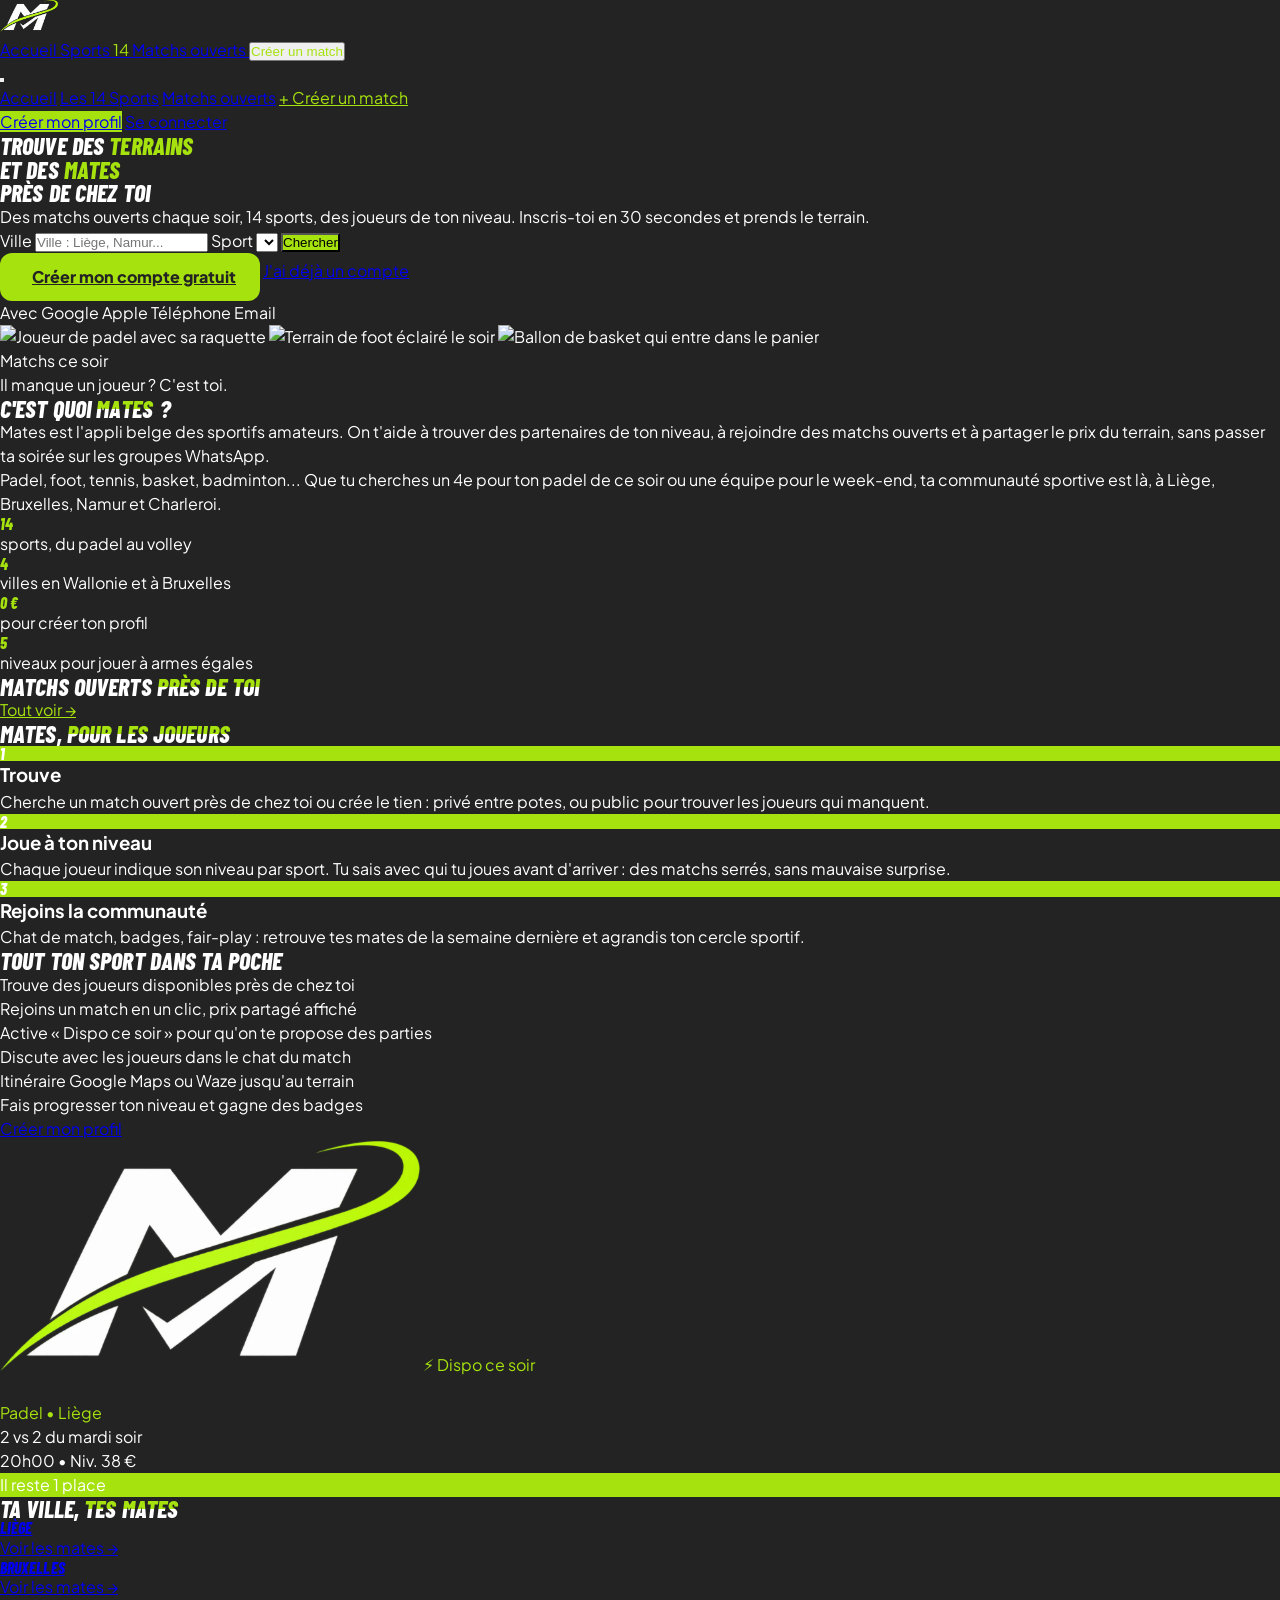
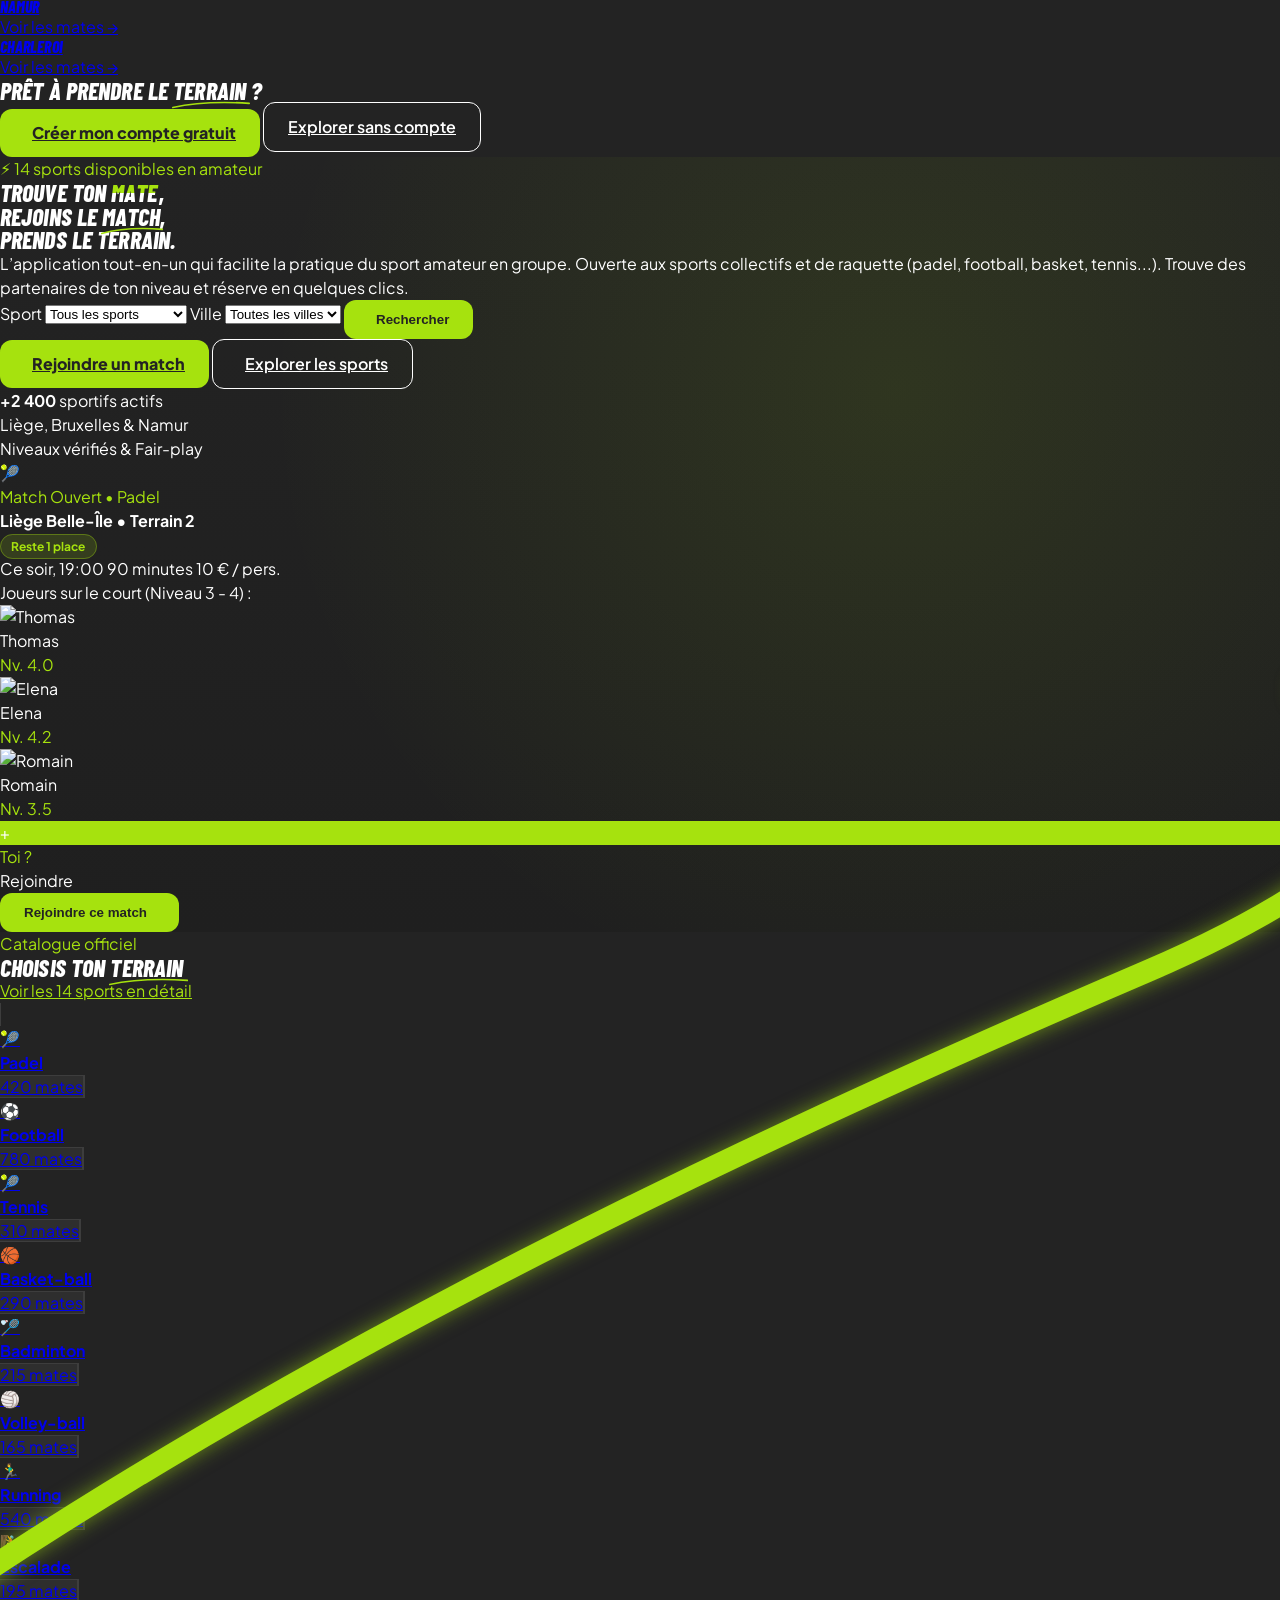
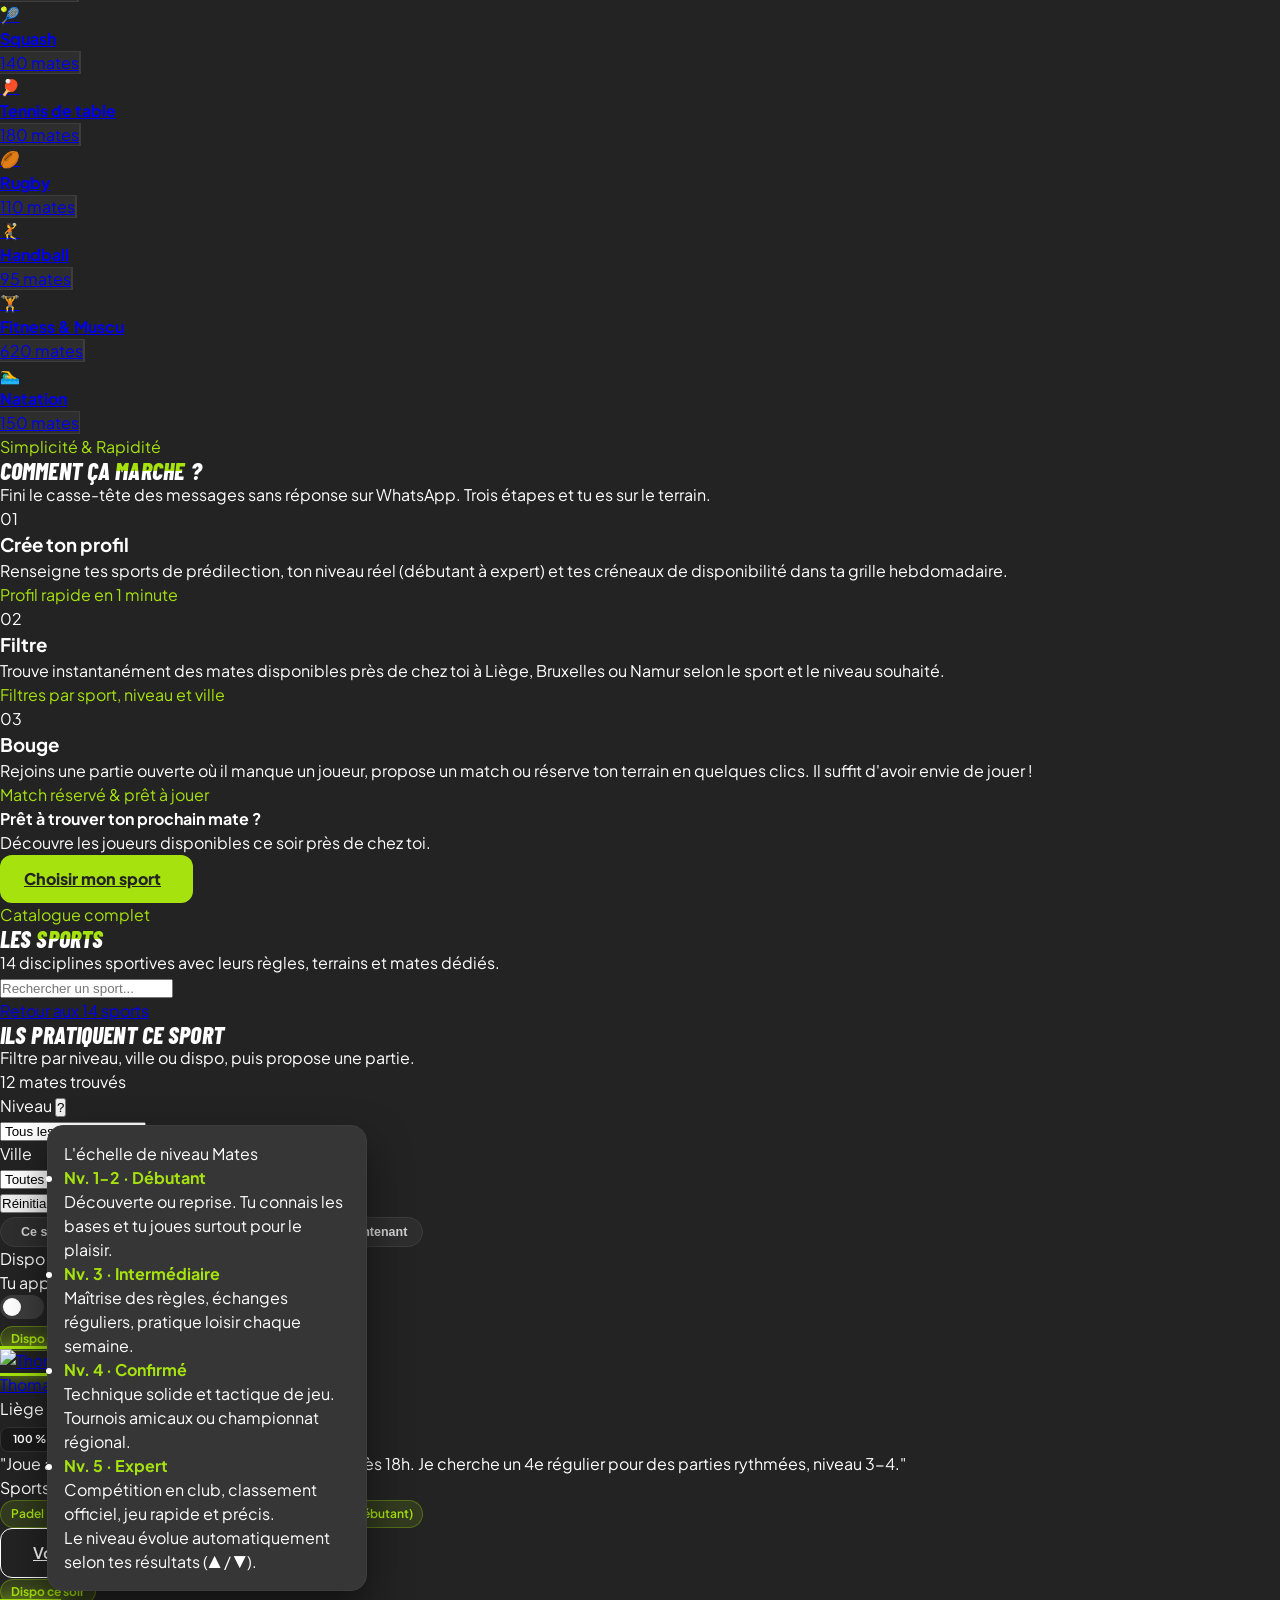
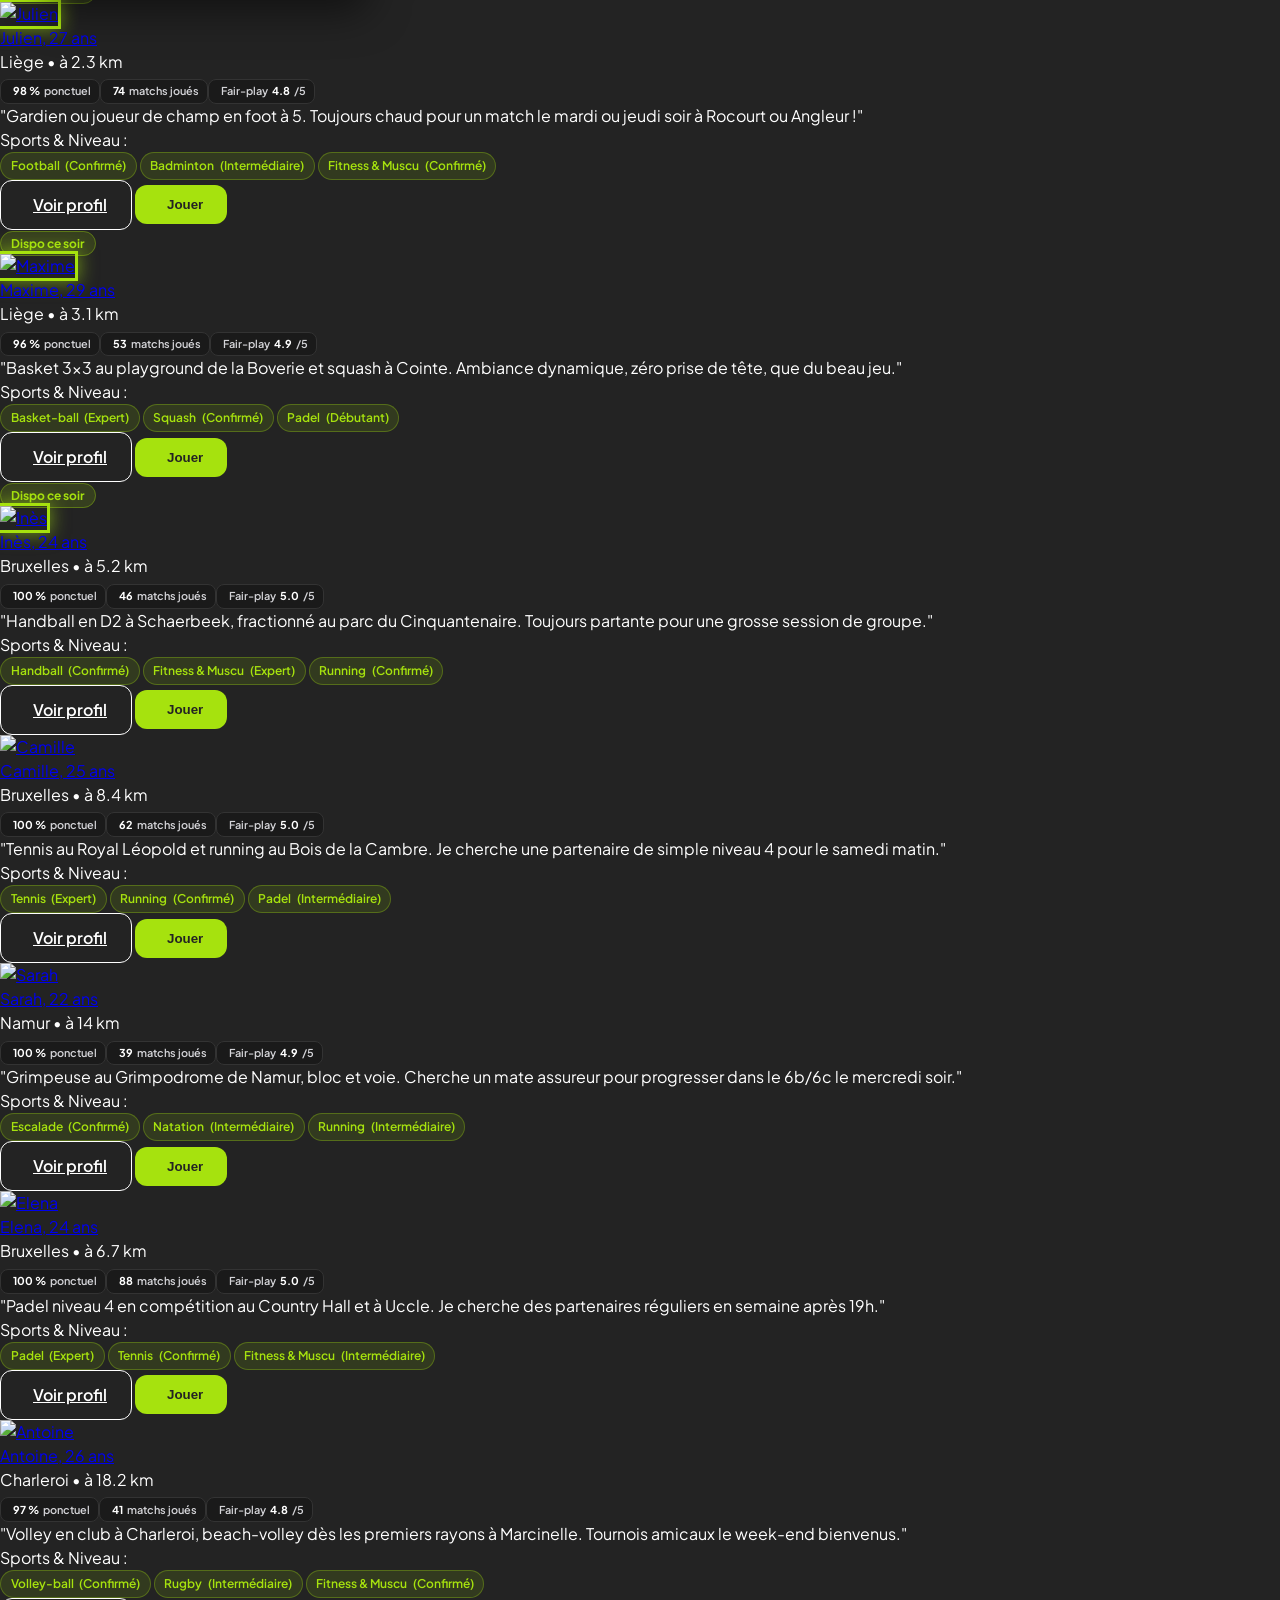
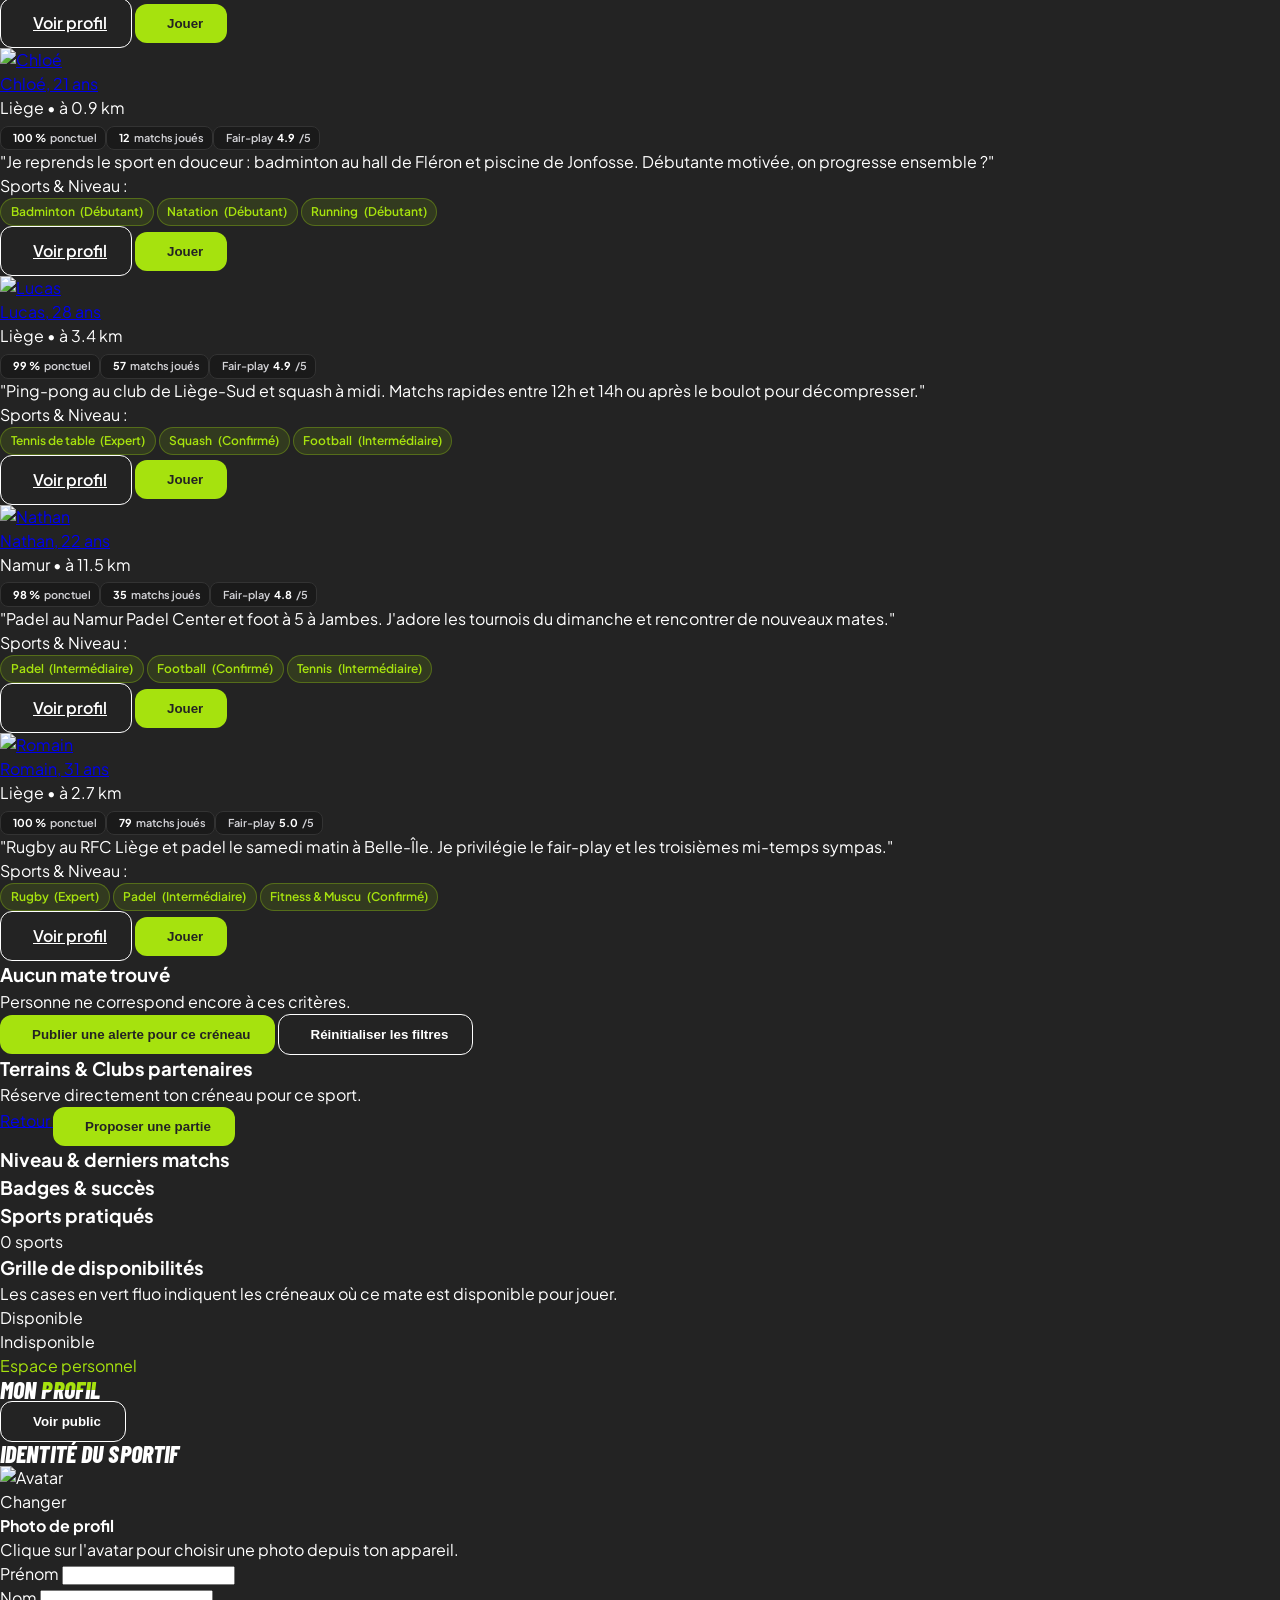
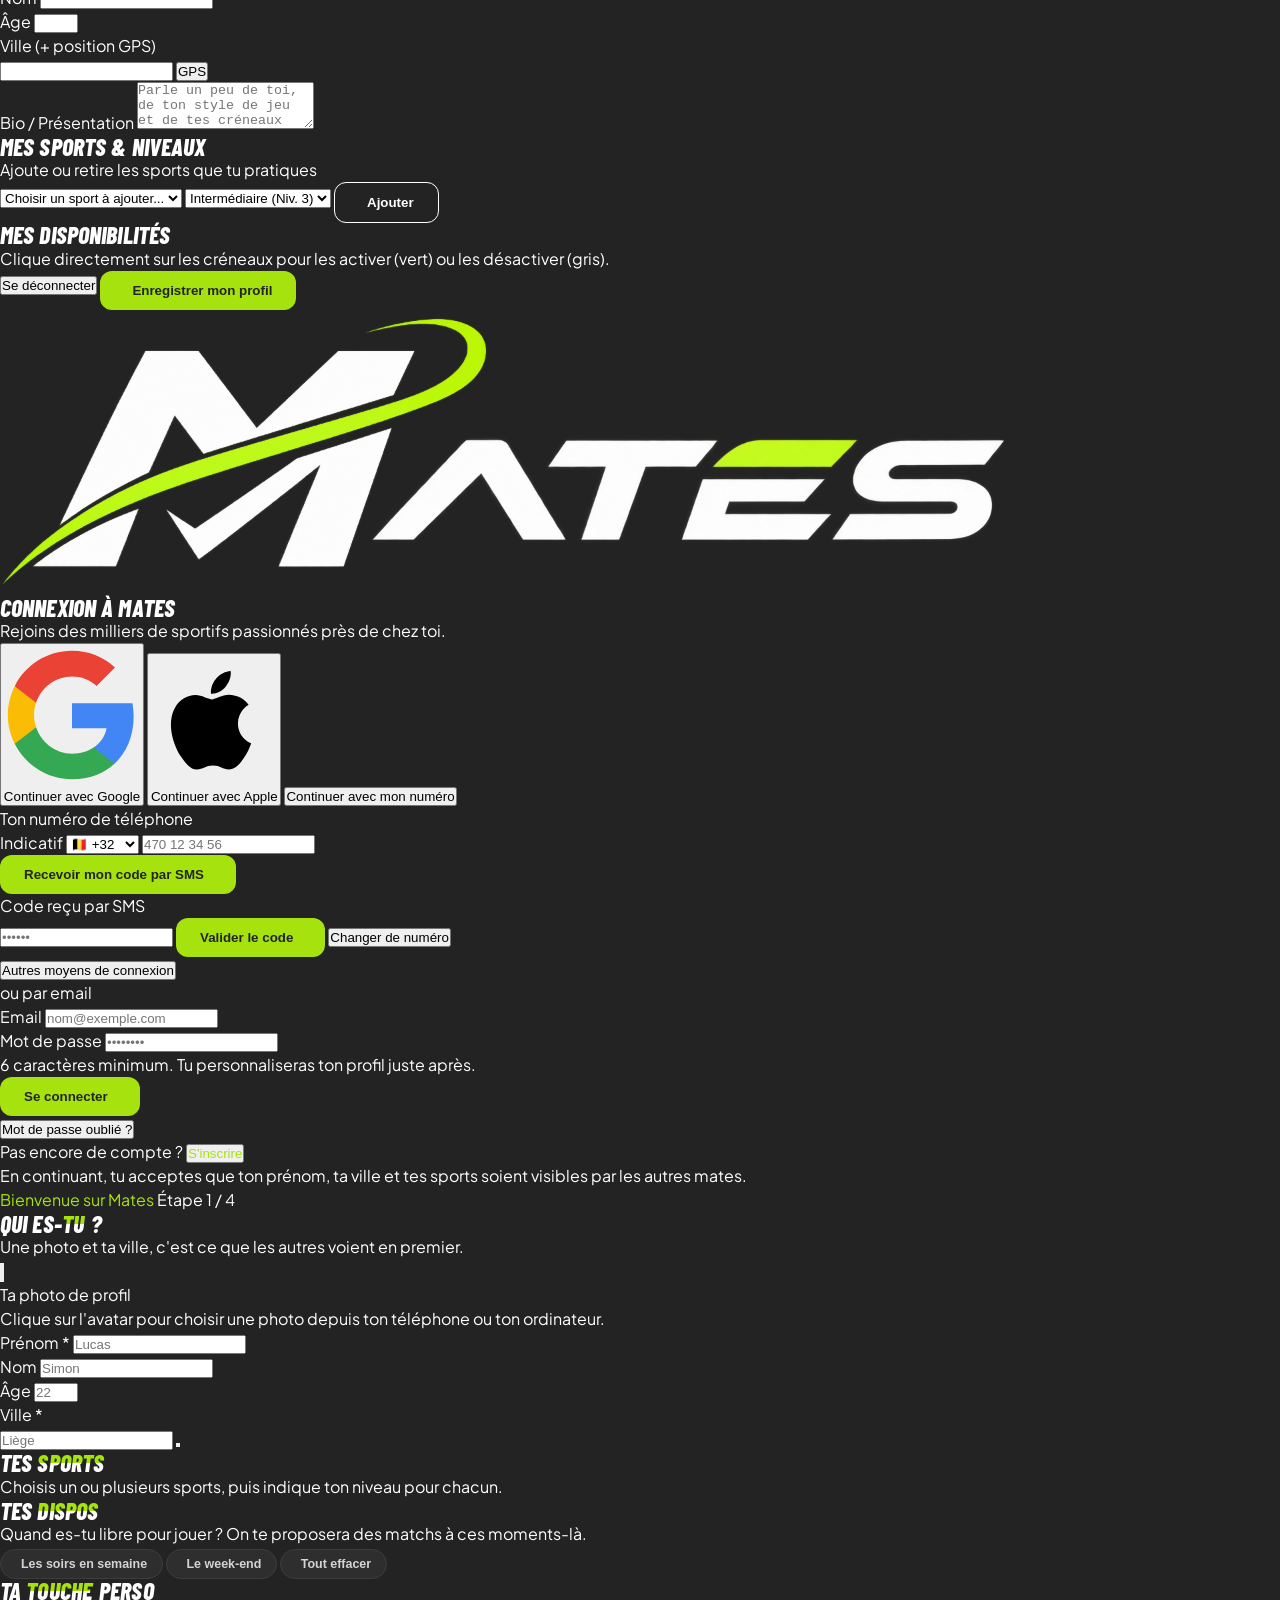
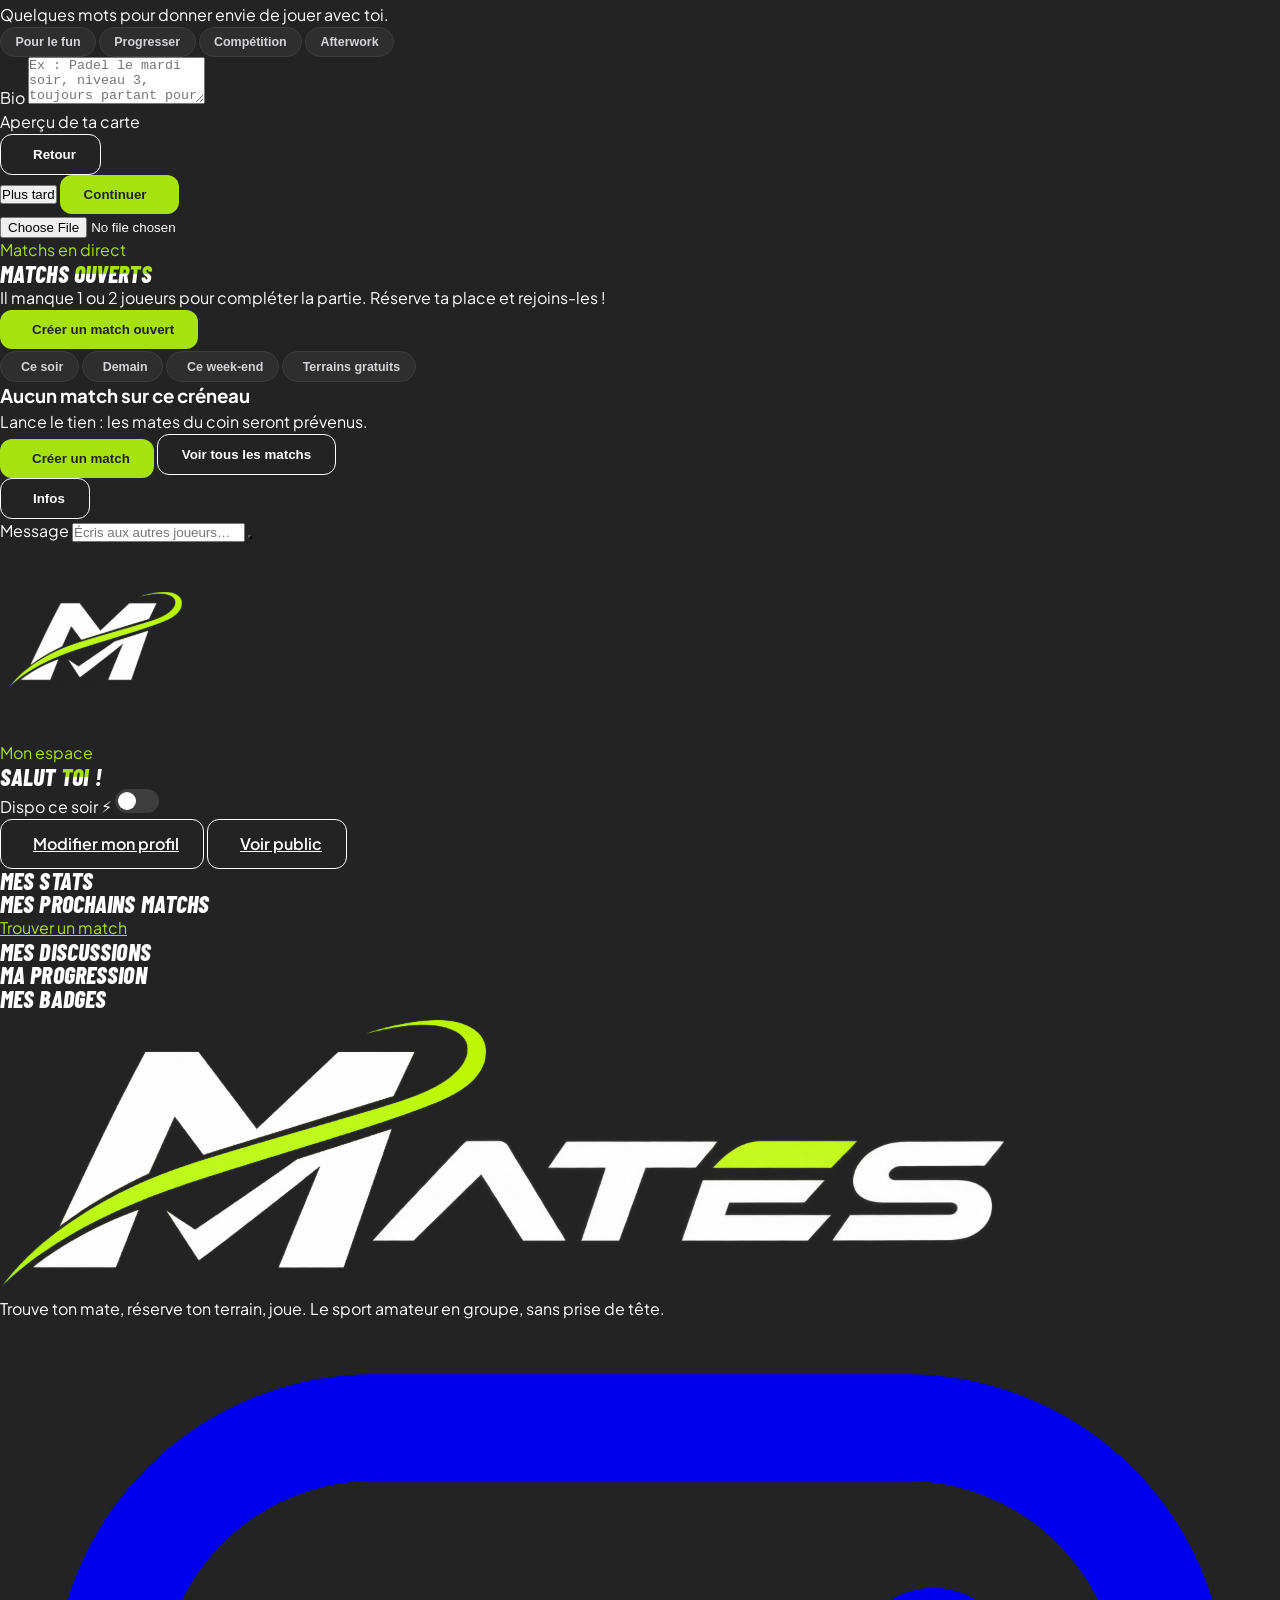
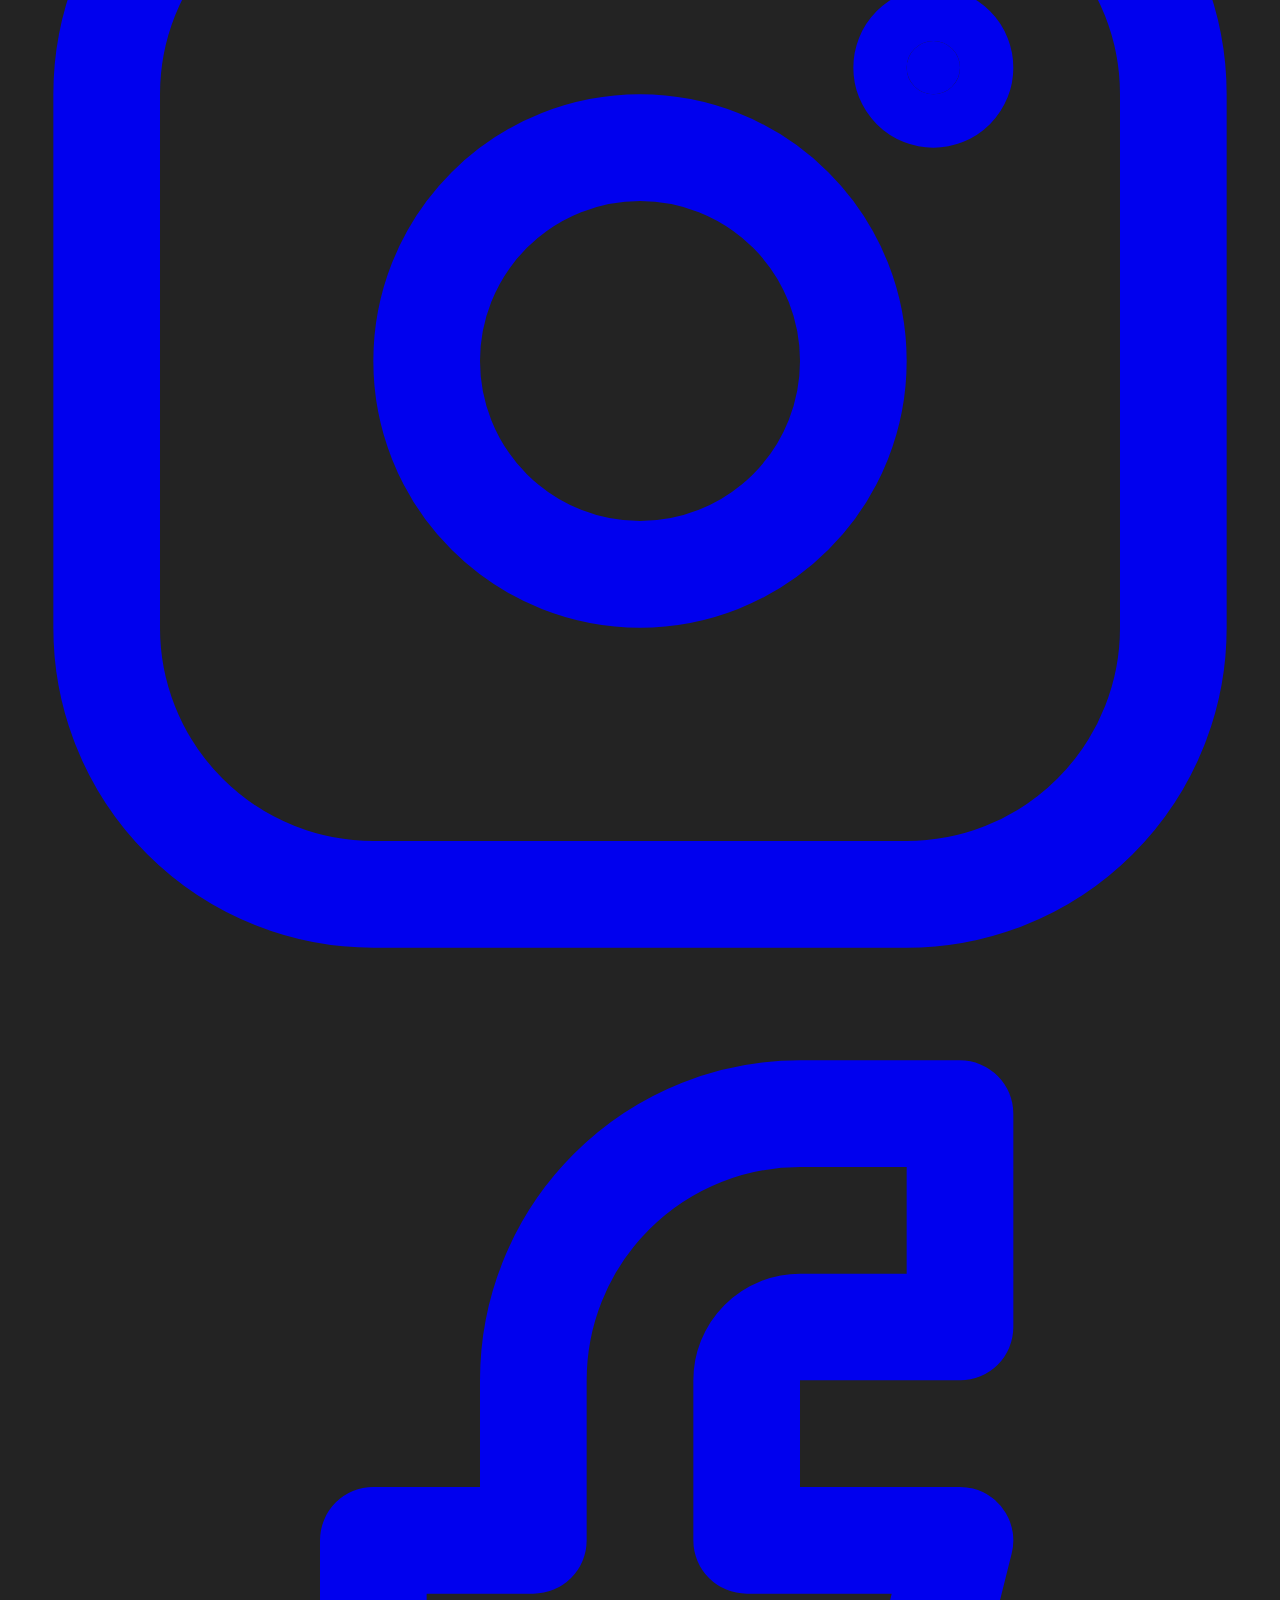
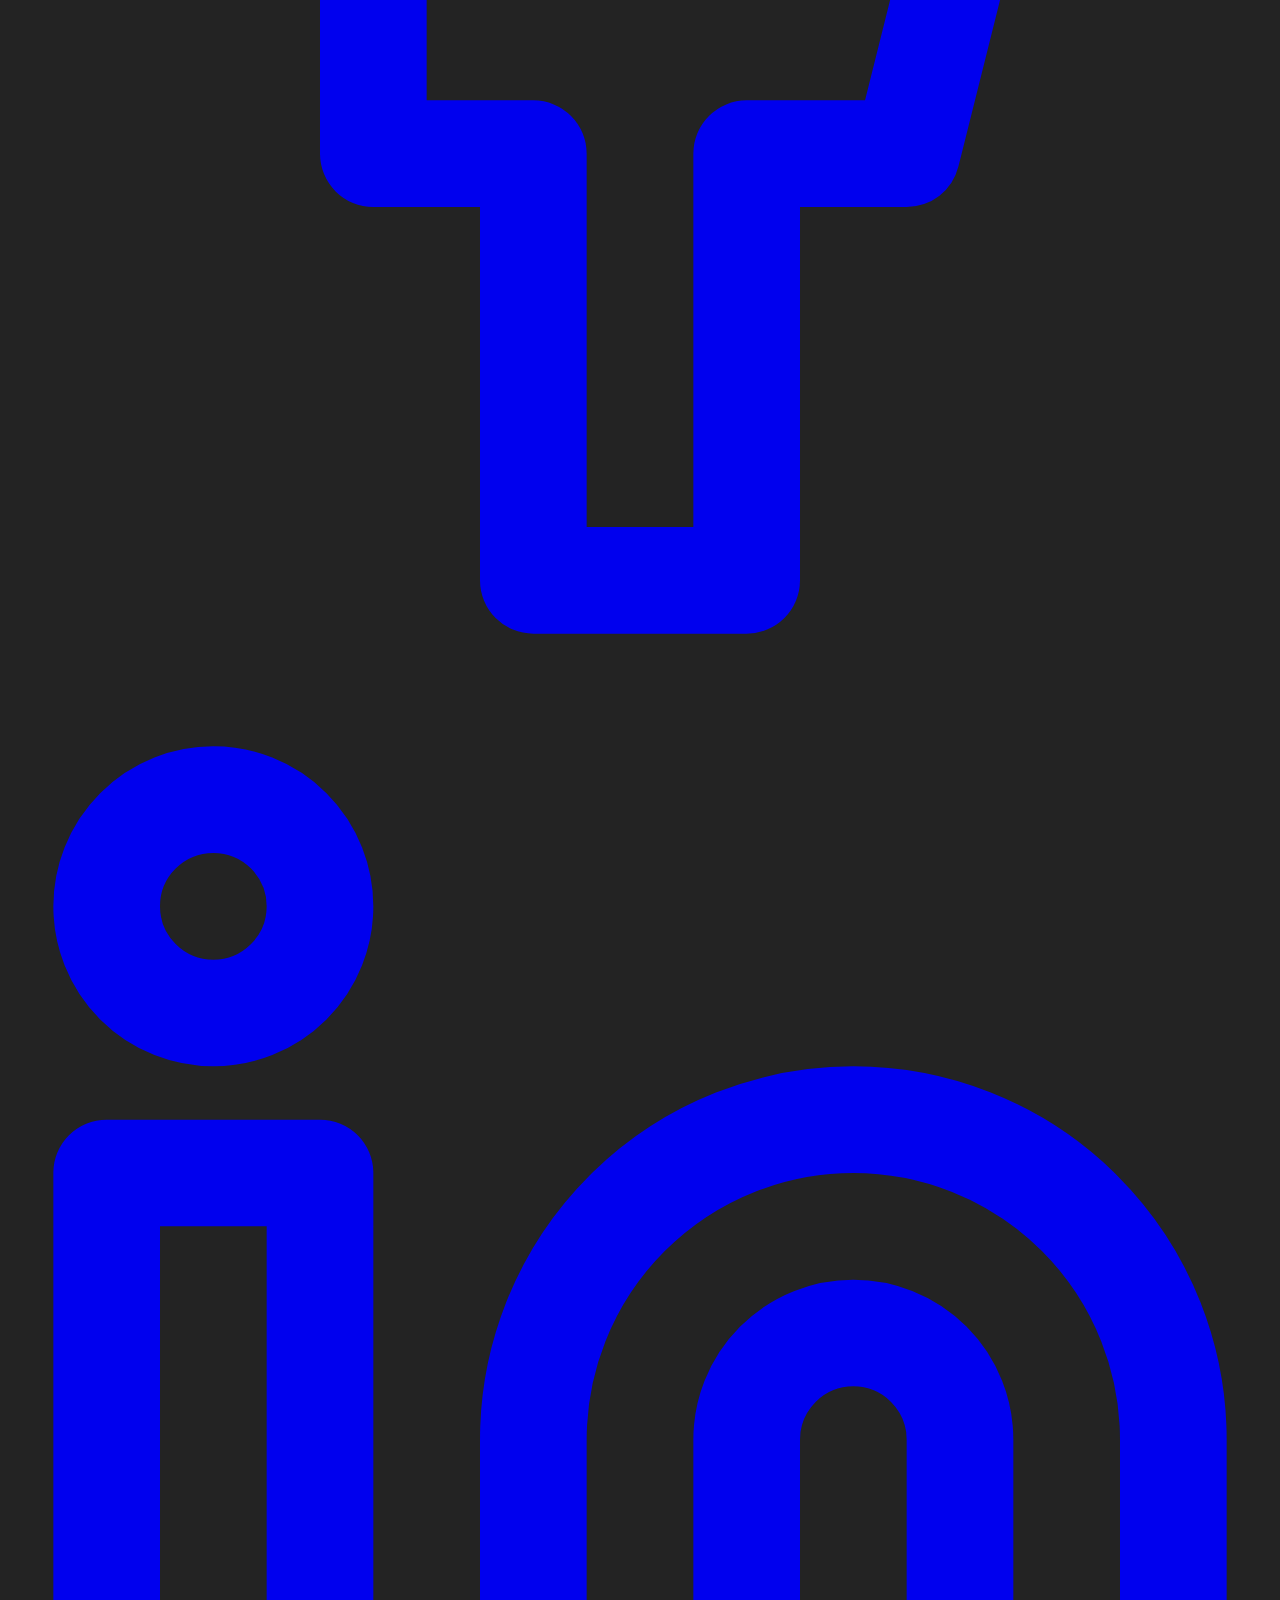
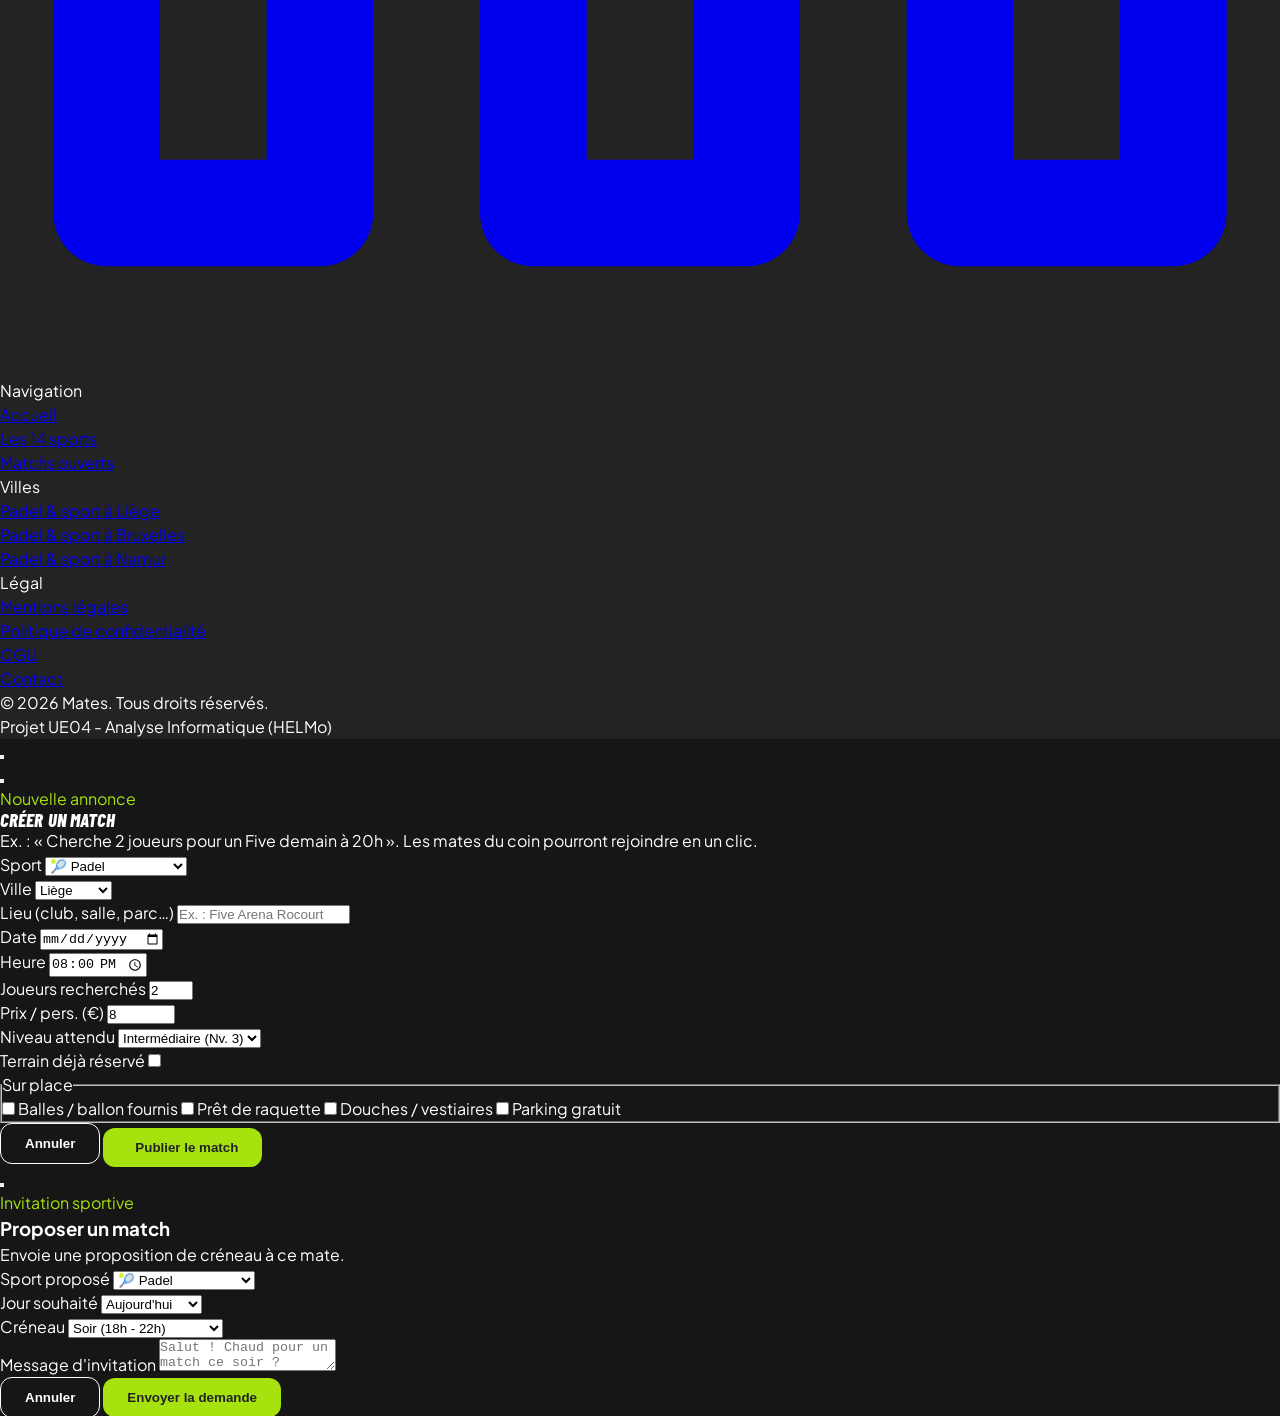
==== index.html @ 6ed94b17 "Chat de match en plein écran - Page de discussion dédiée par match (#chat/<id>), réservée aux joueur" ====
<!DOCTYPE html>
<html lang="fr" class="dark">
<head>
  <meta charset="UTF-8">
  <meta name="viewport" content="width=device-width, initial-scale=1.0">
  <title>Mates. — Trouve tes partenaires de sport et réserve ton terrain</title>
  <meta name="description" content="L'application tout-en-un qui facilite la pratique du sport amateur en groupe. Trouvez des mates et réservez des terrains en quelques clics.">
  
  <!-- Favicon : le « M » du logo sur fond transparent -->
  <link rel="icon" type="image/png" sizes="64x64" href="assets/favicon-64.png?v=2">
  <link rel="icon" type="image/png" sizes="192x192" href="assets/favicon-192.png?v=2">
  <link rel="apple-touch-icon" href="assets/favicon-192.png?v=2">
  <meta name="theme-color" content="#232323">

  <!-- Fonts Google : Plus Jakarta Sans (texte) & Barlow Condensed italique (titres sportifs) -->
  <link rel="preconnect" href="https://fonts.googleapis.com">
  <link rel="preconnect" href="https://fonts.gstatic.com" crossorigin>
  <link href="https://fonts.googleapis.com/css2?family=Plus+Jakarta+Sans:ital,wght@0,300;0,400;0,500;0,600;0,700;0,800;1,700&family=Barlow+Condensed:ital,wght@1,600;1,700;1,800&display=swap" rel="stylesheet">
  
  <!-- Tailwind CSS CDN -->
  <script src="https://cdn.tailwindcss.com"></script>
  <script>
    tailwind.config = {
      darkMode: 'class',
      theme: {
        extend: {
          colors: {
            // Charte du logo : anthracite mat + vert lime du swoosh
            mates: {
              green: '#A6E20E',
              greenHover: '#B4F012',
              greenLight: 'rgba(166, 226, 14, 0.15)',
              dark: '#232323',
              card: '#2E2E2E',
              cardElevated: '#363636',
              border: '#3D3D3D',
              off: '#1A1A1A',
            },
            // Gris neutres (remplace le gris bleuté par défaut de Tailwind)
            slate: {
              50: '#FAFAFA', 100: '#F4F4F5', 200: '#E4E4E7', 300: '#D4D4D8',
              400: '#A1A1AA', 500: '#7A7A82', 600: '#52525B', 700: '#3F3F46',
              800: '#333333', 900: '#272727', 950: '#1C1C1C',
            }
          },
          fontFamily: {
            sans: ['"Plus Jakarta Sans"', 'system-ui', 'sans-serif'],
            display: ['"Barlow Condensed"', '"Plus Jakarta Sans"', 'sans-serif'],
          }
        }
      }
    }
  </script>

  <!-- Lucide Icons -->
  <script src="https://unpkg.com/lucide@latest"></script>

  <!-- Styles personnalisés -->
  <link rel="stylesheet" href="css/style.css?v=6">
</head>
<body class="bg-mates-dark text-slate-100 min-h-screen flex flex-col font-sans selection:bg-mates-green selection:text-black">

  <!-- ======================================================================
       EN-TÊTE / NAVIGATION GLOBALE
       ====================================================================== -->
  <header class="sticky top-0 z-50 bg-mates-dark/90 backdrop-blur-md border-b border-mates-border transition-all">
    <div class="max-w-7xl mx-auto px-4 sm:px-6 lg:px-8 h-20 flex items-center justify-between">
      
      <!-- Logo cliquable -->
      <a href="#home" class="flex items-center gap-3 group" title="Mates. Accueil">
        <div class="h-10 px-2 py-1 bg-slate-900/60 rounded-xl border border-mates-border flex items-center group-hover:border-mates-green transition-all">
          <img src="assets/logo-m.png?v=1" alt="Mates" width="58" height="32" class="h-8 w-auto object-contain">
        </div>
      </a>

      <!-- Menu de navigation principal (Accueil, Mates, Sports) -->
      <nav class="hidden md:flex items-center gap-1 bg-mates-card/80 p-1.5 rounded-full border border-mates-border shadow-inner">
        <a href="#home" id="nav-home" class="nav-link px-5 py-2 rounded-full text-sm font-semibold transition-all hover:text-white text-slate-300">
          Accueil
        </a>
        <a href="#sports" id="nav-sports" class="nav-link px-5 py-2 rounded-full text-sm font-semibold transition-all hover:text-white text-slate-300">
          Sports <span class="ml-1 text-xs px-2 py-0.5 rounded-full bg-mates-green/20 text-mates-green font-bold">14</span>
        </a>
        <a href="#matches" id="nav-matches" class="nav-link px-5 py-2 rounded-full text-sm font-semibold transition-all hover:text-white text-slate-300">
          Matchs ouverts
        </a>
        <button type="button" onclick="MatesApp.openCreateMatchModal()" class="ml-1 px-4 py-2 rounded-full text-sm font-bold text-mates-green border border-mates-green/40 hover:bg-mates-green hover:text-mates-dark transition-all flex items-center gap-1.5">
          <i data-lucide="plus" class="w-4 h-4"></i>
          <span class="hidden lg:inline">Créer un match</span>
        </button>
      </nav>

      <!-- Zone utilisateur & CTA Connexion -->
      <div class="flex items-center gap-3" id="header-user-section">
        <!-- Rempli dynamiquement en JS (Bouton Connexion OU Profil Avatar) -->
      </div>

      <!-- Menu Mobile Toggle -->
      <button id="mobile-menu-btn" class="md:hidden p-2 text-slate-300 hover:text-white rounded-lg border border-mates-border">
        <i data-lucide="menu" class="w-6 h-6"></i>
      </button>
    </div>

    <!-- Mobile Navigation Drawer -->
    <div id="mobile-drawer" class="md:hidden hidden bg-mates-card border-b border-mates-border px-4 py-4 space-y-2">
      <a href="#home" class="mobile-nav-link block px-4 py-2 rounded-lg font-medium hover:bg-mates-cardElevated">Accueil</a>
      <a href="#sports" class="mobile-nav-link block px-4 py-2 rounded-lg font-medium hover:bg-mates-cardElevated">Les 14 Sports</a>
      <a href="#matches" class="mobile-nav-link block px-4 py-2 rounded-lg font-medium hover:bg-mates-cardElevated">Matchs ouverts</a>
      <a href="#" onclick="MatesApp.openCreateMatchModal(); return false;" class="mobile-nav-link block px-4 py-2 rounded-lg font-bold text-mates-green hover:bg-mates-cardElevated">+ Créer un match</a>
      <div id="mobile-auth-links" class="space-y-2 pt-3">
        <a href="#auth/register" class="mobile-nav-link block px-4 py-2 rounded-lg font-semibold bg-mates-green text-black text-center">Créer mon profil</a>
        <a href="#auth/login" class="mobile-nav-link block px-4 py-2 rounded-lg font-semibold border border-mates-border text-center">Se connecter</a>
      </div>
    </div>
  </header>

  <!-- ======================================================================
       CONTENEUR PRINCIPAL DE PAGES / ROUTEUR SPA
       ====================================================================== -->
  <main class="flex-grow">

    <!-- ------------------------------------------------------------------
         0. PAGE DE BIENVENUE (visiteurs pas encore inscrits)
         ------------------------------------------------------------------ -->
    <section id="view-welcome" class="page-view hidden fade-in">

      <!-- HÉRO : grand titre + photos + recherche -->
      <div class="relative overflow-hidden bg-gradient-to-br from-mates-card via-mates-dark to-mates-dark border-b border-mates-border">
        <div class="absolute -left-40 -top-40 w-[34rem] h-[34rem] rounded-full bg-mates-green/10 blur-3xl pointer-events-none"></div>
        <div class="max-w-7xl mx-auto px-4 sm:px-6 lg:px-8 py-12 lg:py-20 grid lg:grid-cols-2 gap-12 items-center relative">
          <div class="space-y-7 text-center lg:text-left">
            <h1 class="text-5xl sm:text-6xl lg:text-7xl text-white leading-[0.95]">
              Trouve des <span class="text-mates-green">terrains</span><br>
              et des <span class="text-mates-green">mates</span><br>
              près de chez toi
            </h1>
            <p class="text-lg text-slate-300 max-w-xl mx-auto lg:mx-0">
              Des matchs ouverts chaque soir, 14 sports, des joueurs de ton niveau.
              Inscris-toi en 30 secondes et prends le terrain.
            </p>

            <!-- Recherche ville + sport -->
            <form onsubmit="MatesApp.welcomeSearch(event)" class="bg-white rounded-full p-1.5 pl-5 flex items-center gap-2 max-w-xl mx-auto lg:mx-0 shadow-2xl">
              <i data-lucide="search" class="w-5 h-5 text-slate-500 flex-shrink-0"></i>
              <label for="welcome-city" class="sr-only">Ville</label>
              <input id="welcome-city" list="welcome-city-list" type="text" placeholder="Ville : Liège, Namur..." class="flex-1 min-w-0 bg-transparent text-slate-900 placeholder-slate-500 text-sm font-medium focus:outline-none py-2.5">
              <datalist id="welcome-city-list"></datalist>
              <label for="welcome-sport" class="sr-only">Sport</label>
              <select id="welcome-sport" class="hidden sm:block bg-slate-100 text-slate-900 text-sm font-semibold rounded-full px-3 py-2.5 focus:outline-none max-w-[9.5rem]"></select>
              <button type="submit" class="bg-mates-green text-mates-dark font-extrabold text-sm rounded-full px-5 py-3 hover:brightness-110 transition-all">Chercher</button>
            </form>

            <div class="flex flex-wrap items-center justify-center lg:justify-start gap-3">
              <a href="#auth/register" class="btn-neon text-base shadow-lg">
                <i data-lucide="user-plus" class="w-5 h-5"></i>
                <span>Créer mon compte gratuit</span>
              </a>
              <a href="#auth/login" class="text-sm font-semibold text-slate-300 hover:text-white px-3 py-2">J'ai déjà un compte</a>
            </div>
            <div class="flex items-center justify-center lg:justify-start gap-2 text-xs text-slate-400">
              <span class="font-semibold">Avec</span>
              <span class="px-2 py-1 rounded-full bg-white/10 text-white font-bold">Google</span>
              <span class="px-2 py-1 rounded-full bg-white/10 text-white font-bold">Apple</span>
              <span class="px-2 py-1 rounded-full bg-white/10 text-white font-bold">Téléphone</span>
              <span class="px-2 py-1 rounded-full bg-white/10 text-white font-bold">Email</span>
            </div>
          </div>

          <!-- Mosaïque de photos -->
          <div class="relative h-[22rem] sm:h-[28rem] hidden sm:block">
            <img src="https://images.unsplash.com/photo-1612534847738-b3af9bc31f0c?auto=format&fit=crop&w=900&q=75" alt="Joueur de padel avec sa raquette" class="absolute right-0 top-0 w-[72%] h-[78%] object-cover rounded-[2.5rem] rounded-tr-[6rem] shadow-2xl ring-1 ring-white/10">
            <img src="https://images.unsplash.com/photo-1431324155629-1a6deb1dec8d?auto=format&fit=crop&w=600&q=75" alt="Terrain de foot éclairé le soir" class="absolute left-0 bottom-0 w-[46%] h-[48%] object-cover rounded-[2rem] shadow-2xl ring-4 ring-mates-dark">
            <img src="https://images.unsplash.com/photo-1546519638-68e109498ffc?auto=format&fit=crop&w=500&q=75" alt="Ballon de basket qui entre dans le panier" class="absolute right-6 bottom-2 w-[34%] h-[30%] object-cover rounded-[1.5rem] shadow-2xl ring-4 ring-mates-dark">
            <div class="absolute left-4 top-10 bg-mates-card/95 border border-mates-border rounded-2xl px-4 py-3 shadow-xl flex items-center gap-3">
              <span class="w-2.5 h-2.5 rounded-full bg-mates-green animate-pulse"></span>
              <div class="leading-tight">
                <div class="text-sm font-bold text-white" id="welcome-live-count">Matchs ce soir</div>
                <div class="text-[11px] text-slate-400">Il manque un joueur ? C'est toi.</div>
              </div>
            </div>
          </div>
        </div>
      </div>

      <div class="max-w-7xl mx-auto px-4 sm:px-6 lg:px-8">

        <!-- C'EST QUOI MATES ? -->
        <div class="py-16 grid lg:grid-cols-5 gap-10 items-center">
          <div class="lg:col-span-3 space-y-4">
            <h2 class="text-4xl sm:text-5xl text-white">C'est quoi <span class="hl-e">Mates</span> ?</h2>
            <p class="text-slate-300 leading-relaxed">
              Mates est l'appli belge des sportifs amateurs. On t'aide à trouver des partenaires de ton niveau,
              à rejoindre des matchs ouverts et à partager le prix du terrain, sans passer ta soirée sur les groupes WhatsApp.
            </p>
            <p class="text-slate-400 leading-relaxed text-sm">
              Padel, foot, tennis, basket, badminton... Que tu cherches un 4e pour ton padel de ce soir ou une équipe pour le week-end,
              ta communauté sportive est là, à Liège, Bruxelles, Namur et Charleroi.
            </p>
          </div>
          <div class="lg:col-span-2 grid grid-cols-2 gap-3">
            <div class="bg-mates-card border border-mates-border rounded-3xl p-5"><div class="text-4xl font-display text-mates-green">14</div><div class="text-xs text-slate-400 font-semibold mt-1">sports, du padel au volley</div></div>
            <div class="bg-mates-card border border-mates-border rounded-3xl p-5"><div class="text-4xl font-display text-mates-green">4</div><div class="text-xs text-slate-400 font-semibold mt-1">villes en Wallonie et à Bruxelles</div></div>
            <div class="bg-mates-card border border-mates-border rounded-3xl p-5"><div class="text-4xl font-display text-mates-green">0 €</div><div class="text-xs text-slate-400 font-semibold mt-1">pour créer ton profil</div></div>
            <div class="bg-mates-card border border-mates-border rounded-3xl p-5"><div class="text-4xl font-display text-mates-green">5</div><div class="text-xs text-slate-400 font-semibold mt-1">niveaux pour jouer à armes égales</div></div>
          </div>
        </div>

        <!-- MATCHS OUVERTS (carrousel) -->
        <div class="pb-16 space-y-6">
          <div class="flex items-end justify-between gap-4">
            <h2 class="text-3xl sm:text-4xl text-white">Matchs ouverts <span class="hl-e">près de toi</span></h2>
            <a href="#matches" class="text-sm font-bold text-mates-green hover:underline whitespace-nowrap">Tout voir →</a>
          </div>
          <div id="welcome-matches" class="flex gap-4 overflow-x-auto snap-x snap-mandatory pb-3 -mx-4 px-4 sm:mx-0 sm:px-0"></div>
        </div>

        <!-- MATES POUR LES JOUEURS : 3 étapes -->
        <div class="pb-16 space-y-8">
          <h2 class="text-3xl sm:text-4xl text-white text-center">Mates, <span class="hl-e">pour les joueurs</span></h2>
          <div class="grid md:grid-cols-3 gap-5">
            <div class="bg-mates-card border border-mates-border rounded-3xl p-7 space-y-3">
              <div class="w-12 h-12 rounded-2xl bg-mates-green text-mates-dark font-display text-2xl flex items-center justify-center">1</div>
              <h3 class="text-xl font-bold text-white">Trouve</h3>
              <p class="text-sm text-slate-400 leading-relaxed">Cherche un match ouvert près de chez toi ou crée le tien : privé entre potes, ou public pour trouver les joueurs qui manquent.</p>
            </div>
            <div class="bg-mates-card border border-mates-border rounded-3xl p-7 space-y-3">
              <div class="w-12 h-12 rounded-2xl bg-mates-green text-mates-dark font-display text-2xl flex items-center justify-center">2</div>
              <h3 class="text-xl font-bold text-white">Joue à ton niveau</h3>
              <p class="text-sm text-slate-400 leading-relaxed">Chaque joueur indique son niveau par sport. Tu sais avec qui tu joues avant d'arriver : des matchs serrés, sans mauvaise surprise.</p>
            </div>
            <div class="bg-mates-card border border-mates-border rounded-3xl p-7 space-y-3">
              <div class="w-12 h-12 rounded-2xl bg-mates-green text-mates-dark font-display text-2xl flex items-center justify-center">3</div>
              <h3 class="text-xl font-bold text-white">Rejoins la communauté</h3>
              <p class="text-sm text-slate-400 leading-relaxed">Chat de match, badges, fair-play : retrouve tes mates de la semaine dernière et agrandis ton cercle sportif.</p>
            </div>
          </div>
        </div>

        <!-- TOUT DANS TA POCHE -->
        <div class="pb-16">
          <div class="bg-gradient-to-br from-mates-green to-lime-300 rounded-[2.5rem] p-8 sm:p-12 grid lg:grid-cols-2 gap-10 items-center text-mates-dark overflow-hidden">
            <div class="space-y-5">
              <h2 class="text-4xl sm:text-5xl text-mates-dark">Tout ton sport dans ta poche</h2>
              <ul class="space-y-2.5 text-sm font-semibold">
                <li class="flex gap-2.5"><i data-lucide="check-circle-2" class="w-5 h-5 flex-shrink-0"></i>Trouve des joueurs disponibles près de chez toi</li>
                <li class="flex gap-2.5"><i data-lucide="check-circle-2" class="w-5 h-5 flex-shrink-0"></i>Rejoins un match en un clic, prix partagé affiché</li>
                <li class="flex gap-2.5"><i data-lucide="check-circle-2" class="w-5 h-5 flex-shrink-0"></i>Active « Dispo ce soir » pour qu'on te propose des parties</li>
                <li class="flex gap-2.5"><i data-lucide="check-circle-2" class="w-5 h-5 flex-shrink-0"></i>Discute avec les joueurs dans le chat du match</li>
                <li class="flex gap-2.5"><i data-lucide="check-circle-2" class="w-5 h-5 flex-shrink-0"></i>Itinéraire Google Maps ou Waze jusqu'au terrain</li>
                <li class="flex gap-2.5"><i data-lucide="check-circle-2" class="w-5 h-5 flex-shrink-0"></i>Fais progresser ton niveau et gagne des badges</li>
              </ul>
              <a href="#auth/register" class="inline-flex items-center gap-2 bg-mates-dark text-white font-bold rounded-full px-6 py-3.5 hover:bg-black transition-all">
                <span>Créer mon profil</span>
                <i data-lucide="arrow-right" class="w-4 h-4"></i>
              </a>
            </div>
            <!-- Téléphone dessiné en CSS -->
            <div class="flex justify-center">
              <div class="w-60 rounded-[2.5rem] bg-mates-dark p-3 shadow-2xl rotate-3 ring-4 ring-black/20">
                <div class="rounded-[2rem] bg-mates-card overflow-hidden">
                  <div class="px-4 pt-5 pb-3 flex items-center justify-between">
                    <img src="assets/logo-m.png" alt="" class="h-6 w-auto">
                    <span class="text-[10px] font-bold text-mates-green">⚡ Dispo ce soir</span>
                  </div>
                  <img src="https://images.unsplash.com/photo-1612534847738-b3af9bc31f0c?auto=format&fit=crop&w=400&h=220&q=70" alt="" class="w-full h-28 object-cover">
                  <div class="p-4 space-y-2.5">
                    <div class="text-[10px] font-bold text-mates-green uppercase">Padel • Liège</div>
                    <div class="text-sm font-bold text-white">2 vs 2 du mardi soir</div>
                    <div class="flex items-center justify-between text-[11px] text-slate-400"><span>20h00 • Niv. 3</span><span class="text-white font-bold">8 €</span></div>
                    <div class="rounded-xl bg-mates-green text-mates-dark text-xs font-extrabold text-center py-2">Il reste 1 place</div>
                  </div>
                </div>
              </div>
            </div>
          </div>
        </div>

        <!-- VILLES -->
        <div class="pb-16 space-y-6">
          <h2 class="text-3xl sm:text-4xl text-white">Ta ville, <span class="hl-e">tes mates</span></h2>
          <div class="grid grid-cols-2 lg:grid-cols-4 gap-4">
            <a href="#sport/padel/Liège" class="group bg-mates-card border border-mates-border hover:border-mates-green rounded-3xl p-6 transition-all"><div class="font-display text-3xl text-white group-hover:text-mates-green">Liège</div><div class="text-xs text-slate-400 mt-1">Voir les mates →</div></a>
            <a href="#sport/padel/Bruxelles" class="group bg-mates-card border border-mates-border hover:border-mates-green rounded-3xl p-6 transition-all"><div class="font-display text-3xl text-white group-hover:text-mates-green">Bruxelles</div><div class="text-xs text-slate-400 mt-1">Voir les mates →</div></a>
            <a href="#sport/padel/Namur" class="group bg-mates-card border border-mates-border hover:border-mates-green rounded-3xl p-6 transition-all"><div class="font-display text-3xl text-white group-hover:text-mates-green">Namur</div><div class="text-xs text-slate-400 mt-1">Voir les mates →</div></a>
            <a href="#sport/padel/Charleroi" class="group bg-mates-card border border-mates-border hover:border-mates-green rounded-3xl p-6 transition-all"><div class="font-display text-3xl text-white group-hover:text-mates-green">Charleroi</div><div class="text-xs text-slate-400 mt-1">Voir les mates →</div></a>
          </div>
        </div>

        <!-- APPEL FINAL -->
        <div class="pb-6 text-center space-y-5">
          <h2 class="text-4xl sm:text-5xl text-white">Prêt à prendre le <span class="swoosh-underline">terrain</span> ?</h2>
          <div class="flex flex-wrap items-center justify-center gap-3">
            <a href="#auth/register" class="btn-neon text-base">
              <i data-lucide="user-plus" class="w-5 h-5"></i>
              <span>Créer mon compte gratuit</span>
            </a>
            <a href="#home" class="btn-outline-neon text-base">Explorer sans compte</a>
          </div>
        </div>
      </div>
    </section>


    <!-- ------------------------------------------------------------------
         1. ÉCRAN ACCUEIL (Wireframe 1)
         ------------------------------------------------------------------ -->
    <section id="view-home" class="page-view fade-in">
      
      <!-- BANDEAU D'ACCROCHE (HERO) -->
      <div class="hero-gradient relative border-b border-mates-border pt-12 pb-20 overflow-hidden">
        <div class="max-w-7xl mx-auto px-4 sm:px-6 lg:px-8">
          <div class="grid grid-cols-1 lg:grid-cols-12 gap-12 items-center">
            
            <!-- Colonne texte & CTA -->
            <div class="lg:col-span-7 space-y-6 text-center lg:text-left">
              
              <!-- Badge « 14 sports » -->
              <div class="inline-flex items-center gap-2 px-4 py-1.5 rounded-full bg-mates-green/15 border border-mates-green/40 text-mates-green text-xs font-bold uppercase tracking-wider">
                <span class="w-2 h-2 rounded-full bg-mates-green animate-ping"></span>
                <span>⚡ 14 sports disponibles en amateur</span>
              </div>

              <!-- Grand Titre -->
              <h1 class="text-5xl sm:text-6xl lg:text-7xl text-white">
                Trouve ton <span class="hl-e">mate</span>,<br>
                rejoins le <span class="swoosh-underline">match</span>,<br>
                prends le terrain.
              </h1>

              <!-- Description inspirée du pitch -->
              <p class="text-lg text-slate-300 max-w-2xl leading-relaxed">
                L’application tout-en-un qui facilite la pratique du sport amateur en groupe. 
                Ouverte aux sports collectifs et de raquette
                (padel, football, basket, tennis...). Trouve des partenaires de ton niveau et réserve en quelques clics.
              </p>

              <!-- Recherche rapide : sport + ville + Rechercher -->
              <form id="hero-search" onsubmit="MatesApp.heroSearch(event)" class="bg-mates-card border border-mates-border rounded-2xl p-2 flex flex-col sm:flex-row gap-2 max-w-2xl mx-auto lg:mx-0 shadow-xl">
                <label class="sr-only" for="hero-sport">Sport</label>
                <select id="hero-sport" class="flex-1 min-w-0 bg-mates-off border border-mates-border rounded-xl px-3.5 py-3 text-sm text-white focus:outline-none focus:border-mates-green">
                  <option value="all">Tous les sports</option>
                </select>
                <label class="sr-only" for="hero-city">Ville</label>
                <select id="hero-city" class="flex-1 min-w-0 bg-mates-off border border-mates-border rounded-xl px-3.5 py-3 text-sm text-white focus:outline-none focus:border-mates-green">
                  <option value="all">Toutes les villes</option>
                </select>
                <button type="submit" class="btn-neon py-3 px-6 text-sm">
                  <i data-lucide="search" class="w-4 h-4"></i>
                  <span>Rechercher</span>
                </button>
              </form>

              <!-- Deux boutons d'action (Wireframe 1) -->
              <div class="flex flex-wrap items-center justify-center lg:justify-start gap-4">
                <a href="#matches" class="btn-neon text-base shadow-lg">
                  <i data-lucide="swords" class="w-5 h-5"></i>
                  <span>Rejoindre un match</span>
                </a>
                <a href="#sports" class="btn-outline-neon text-base">
                  <i data-lucide="grid" class="w-5 h-5"></i>
                  <span>Explorer les sports</span>
                </a>
              </div>

              <!-- Social Proof / Stats rapides -->
              <div class="pt-6 border-t border-mates-border/60 flex flex-wrap items-center justify-center lg:justify-start gap-8 text-sm text-slate-400">
                <div class="flex items-center gap-2">
                  <i data-lucide="users" class="w-4 h-4 text-mates-green"></i>
                  <span><strong class="text-white">+2 400</strong> sportifs actifs</span>
                </div>
                <div class="flex items-center gap-2">
                  <i data-lucide="map-pin" class="w-4 h-4 text-mates-green"></i>
                  <span>Liège, Bruxelles & Namur</span>
                </div>
                <div class="flex items-center gap-2">
                  <i data-lucide="shield-check" class="w-4 h-4 text-mates-green"></i>
                  <span>Niveaux vérifiés & Fair-play</span>
                </div>
              </div>
            </div>

            <!-- Colonne Illustration / Carte interactive hero -->
            <div class="lg:col-span-5 relative">
              <div class="relative mx-auto max-w-md">
                <!-- Swoosh lumineux (reprend la courbe du logo) -->
                <svg class="hero-swoosh" viewBox="0 0 600 400" aria-hidden="true">
                  <path d="M20 360 C 160 250, 330 170, 470 110 C 540 80, 585 40, 520 22" fill="none" stroke="#A6E20E" stroke-width="7" stroke-linecap="round"/>
                </svg>
                <div class="absolute -inset-1 bg-mates-green/10 rounded-3xl blur-2xl"></div>

                <!-- Carte "Match en direct" -->
                <div class="relative z-10 bg-mates-card/95 border border-mates-border rounded-2xl p-6 shadow-2xl backdrop-blur-xl">
                  <div class="flex items-center justify-between pb-4 border-b border-mates-border">
                    <div class="flex items-center gap-3">
                      <span class="text-3xl">🎾</span>
                      <div>
                        <div class="text-xs font-bold text-mates-green uppercase tracking-wider">Match Ouvert • Padel</div>
                        <h4 class="text-base font-bold text-white">Liège Belle-Île • Terrain 2</h4>
                      </div>
                    </div>
                    <span class="badge-spots">Reste 1 place</span>
                  </div>

                  <!-- Date & heure -->
                  <div class="flex items-center justify-between py-3 text-sm text-slate-300">
                    <span class="flex items-center gap-1.5"><i data-lucide="calendar" class="w-4 h-4 text-mates-green"></i> Ce soir, 19:00</span>
                    <span class="flex items-center gap-1.5"><i data-lucide="clock" class="w-4 h-4 text-mates-green"></i> 90 minutes</span>
                    <span class="font-bold text-white">10 € / pers.</span>
                  </div>

                  <!-- 4 Joueurs (3/4 inscrits) -->
                  <div class="my-4">
                    <div class="text-xs font-semibold text-slate-400 mb-2">Joueurs sur le court (Niveau 3 - 4) :</div>
                    <div class="grid grid-cols-4 gap-2">
                      <div class="bg-mates-cardElevated p-2 rounded-xl text-center border border-mates-border">
                        <img src="https://images.unsplash.com/photo-1534528741775-53994a69daeb?auto=format&fit=crop&w=100&q=80" alt="Thomas" class="w-10 h-10 rounded-full mx-auto object-cover ring-2 ring-mates-green">
                        <div class="text-[11px] font-bold mt-1 truncate">Thomas</div>
                        <div class="text-[9px] text-mates-green">Nv. 4.0</div>
                      </div>
                      <div class="bg-mates-cardElevated p-2 rounded-xl text-center border border-mates-border">
                        <img src="https://images.unsplash.com/photo-1531746020798-e6953c6e8e04?auto=format&fit=crop&w=100&q=80" alt="Elena" class="w-10 h-10 rounded-full mx-auto object-cover ring-2 ring-mates-green">
                        <div class="text-[11px] font-bold mt-1 truncate">Elena</div>
                        <div class="text-[9px] text-mates-green">Nv. 4.2</div>
                      </div>
                      <div class="bg-mates-cardElevated p-2 rounded-xl text-center border border-mates-border">
                        <img src="https://images.unsplash.com/photo-1472099645785-5658abf4ff4e?auto=format&fit=crop&w=100&q=80" alt="Romain" class="w-10 h-10 rounded-full mx-auto object-cover ring-2 ring-mates-green">
                        <div class="text-[11px] font-bold mt-1 truncate">Romain</div>
                        <div class="text-[9px] text-mates-green">Nv. 3.5</div>
                      </div>
                      <!-- Emplacement libre -->
                      <div class="bg-mates-green/10 border-2 border-dashed border-mates-green/60 p-2 rounded-xl text-center flex flex-col items-center justify-center cursor-pointer hover:bg-mates-green/20 transition-all" onclick="MatesApp.openJoinModal('match-1')">
                        <div class="w-10 h-10 rounded-full bg-mates-green text-black flex items-center justify-center font-extrabold text-lg mx-auto">
                          +
                        </div>
                        <div class="text-[11px] font-bold text-mates-green mt-1">Toi ?</div>
                        <div class="text-[9px] text-slate-300">Rejoindre</div>
                      </div>
                    </div>
                  </div>

                  <button onclick="MatesApp.openJoinModal('match-1')" class="w-full btn-neon py-2.5 text-sm">
                    <span>Rejoindre ce match</span>
                    <i data-lucide="arrow-right" class="w-4 h-4"></i>
                  </button>
                </div>
              </div>
            </div>

          </div>
        </div>
      </div>

      <!-- BANDE « CHOISIS TON TERRAIN » : GRILLE DES 14 SPORTS (Wireframe 1) -->
      <section class="py-16 bg-slate-950/60 border-b border-mates-border">
        <div class="max-w-7xl mx-auto px-4 sm:px-6 lg:px-8">
          
          <div class="flex flex-col sm:flex-row sm:items-end justify-between mb-8 gap-4">
            <div>
              <div class="text-xs font-bold text-mates-green tracking-widest uppercase mb-1">Catalogue officiel</div>
              <h2 class="text-4xl text-white">Choisis ton <span class="swoosh-underline">terrain</span></h2>
            </div>
            <a href="#sports" class="text-sm font-semibold text-mates-green hover:underline flex items-center gap-1">
              <span>Voir les 14 sports en détail</span>
              <i data-lucide="chevron-right" class="w-4 h-4"></i>
            </a>
          </div>

          <!-- Grille des 14 sports cliquables -->
          <div class="grid grid-cols-2 sm:grid-cols-3 md:grid-cols-4 lg:grid-cols-7 gap-3 sm:gap-4" id="home-sports-grid">
            <!-- Rempli dynamiquement par JS -->
          </div>

        </div>
      </section>

      <!-- TROIS CARTES « COMMENT ÇA MARCHE » (01 Crée ton profil, 02 Filtre, 03 Bouge) (Wireframe 1) -->
      <section class="py-20 relative">
        <div class="max-w-7xl mx-auto px-4 sm:px-6 lg:px-8">
          
          <div class="text-center max-w-2xl mx-auto mb-16">
            <div class="text-xs font-bold text-mates-green tracking-widest uppercase mb-2">Simplicité & Rapidité</div>
            <h2 class="text-4xl sm:text-5xl text-white">Comment ça <span class="hl-e">marche</span> ?</h2>
            <p class="text-slate-400 mt-3">Fini le casse-tête des messages sans réponse sur WhatsApp. Trois étapes et tu es sur le terrain.</p>
          </div>

          <div class="grid grid-cols-1 md:grid-cols-3 gap-8">
            
            <!-- Carte 01 -->
            <div class="bg-mates-card border border-mates-border rounded-2xl p-8 relative hover:border-mates-green transition-all group">
              <div class="text-5xl font-extrabold text-slate-800 group-hover:text-mates-green/40 transition-colors mb-4">
                01
              </div>
              <h3 class="text-xl font-bold text-white mb-2">Crée ton profil</h3>
              <p class="text-slate-400 text-sm leading-relaxed mb-6">
                Renseigne tes sports de prédilection, ton niveau réel (débutant à expert) et tes créneaux de disponibilité dans ta grille hebdomadaire.
              </p>
              <div class="flex items-center gap-2 text-xs font-semibold text-mates-green">
                <i data-lucide="user-check" class="w-4 h-4"></i>
                <span>Profil rapide en 1 minute</span>
              </div>
            </div>

            <!-- Carte 02 -->
            <div class="bg-mates-card border border-mates-border rounded-2xl p-8 relative hover:border-mates-green transition-all group">
              <div class="text-5xl font-extrabold text-slate-800 group-hover:text-mates-green/40 transition-colors mb-4">
                02
              </div>
              <h3 class="text-xl font-bold text-white mb-2">Filtre</h3>
              <p class="text-slate-400 text-sm leading-relaxed mb-6">
                Trouve instantanément des mates disponibles près de chez toi à Liège, Bruxelles ou Namur selon le sport et le niveau souhaité.
              </p>
              <div class="flex items-center gap-2 text-xs font-semibold text-mates-green">
                <i data-lucide="filter" class="w-4 h-4"></i>
                <span>Filtres par sport, niveau et ville</span>
              </div>
            </div>

            <!-- Carte 03 -->
            <div class="bg-mates-card border border-mates-border rounded-2xl p-8 relative hover:border-mates-green transition-all group">
              <div class="text-5xl font-extrabold text-slate-800 group-hover:text-mates-green/40 transition-colors mb-4">
                03
              </div>
              <h3 class="text-xl font-bold text-white mb-2">Bouge</h3>
              <p class="text-slate-400 text-sm leading-relaxed mb-6">
                Rejoins une partie ouverte où il manque un joueur, propose un match ou réserve ton terrain en quelques clics. Il suffit d'avoir envie de jouer !
              </p>
              <div class="flex items-center gap-2 text-xs font-semibold text-mates-green">
                <i data-lucide="play" class="w-4 h-4"></i>
                <span>Match réservé & prêt à jouer</span>
              </div>
            </div>

          </div>

          <!-- CTA Bas de page Accueil -->
          <div class="mt-14 p-8 bg-gradient-to-r from-mates-card to-slate-900 border border-mates-border rounded-2xl flex flex-col md:flex-row items-center justify-between gap-6">
            <div class="space-y-1 text-center md:text-left">
              <h4 class="text-2xl font-bold text-white">Prêt à trouver ton prochain mate ?</h4>
              <p class="text-slate-400 text-sm">Découvre les joueurs disponibles ce soir près de chez toi.</p>
            </div>
            <a href="#sports" class="btn-neon whitespace-nowrap">
              <span>Choisir mon sport</span>
              <i data-lucide="arrow-right" class="w-5 h-5"></i>
            </a>
          </div>

        </div>
      </section>

    </section>

    <!-- ------------------------------------------------------------------
         3. ÉCRAN LISTE DES SPORTS (Wireframe 3)
         ------------------------------------------------------------------ -->
    <section id="view-sports" class="page-view hidden fade-in py-10">
      <div class="max-w-7xl mx-auto px-4 sm:px-6 lg:px-8 space-y-8">
        
        <!-- En-tête (Wireframe 3: Titre « Les sports ») -->
        <div class="flex flex-col md:flex-row md:items-end justify-between gap-4 border-b border-mates-border pb-6">
          <div>
            <div class="text-xs font-bold text-mates-green uppercase tracking-widest mb-1">Catalogue complet</div>
            <h1 class="text-4xl sm:text-5xl text-white">Les <span class="hl-e">sports</span></h1>
            <p class="text-slate-400 mt-2 text-sm">14 disciplines sportives avec leurs règles, terrains et mates dédiés.</p>
          </div>
          <div class="relative w-full md:w-72">
            <input type="text" id="search-sport-input" placeholder="Rechercher un sport..." class="w-full bg-mates-card border border-mates-border rounded-xl pl-9 pr-3.5 py-2.5 text-sm text-white focus:outline-none focus:border-mates-green placeholder:text-slate-500">
            <i data-lucide="search" class="w-4 h-4 text-slate-400 absolute left-3 top-3"></i>
          </div>
        </div>

        <!-- 14 CARTES SPORTS (Wireframe 3: icône, nom, description courte, mène à la page du sport) -->
        <div id="all-sports-grid" class="grid grid-cols-1 md:grid-cols-2 lg:grid-cols-3 xl:grid-cols-4 gap-6">
          <!-- Rempli dynamiquement par JS -->
        </div>

      </div>
    </section>

    <!-- ------------------------------------------------------------------
         4. ÉCRAN PAGE D'UN SPORT (Wireframe 4)
         ------------------------------------------------------------------ -->
    <section id="view-single-sport" class="page-view hidden fade-in py-10">
      <div class="max-w-7xl mx-auto px-4 sm:px-6 lg:px-8 space-y-10">
        
        <!-- Bouton retour -->
        <div>
          <a href="#sports" class="inline-flex items-center gap-2 text-sm font-semibold text-slate-400 hover:text-white transition-colors">
            <i data-lucide="arrow-left" class="w-4 h-4"></i>
            <span>Retour aux 14 sports</span>
          </a>
        </div>

        <!-- BANDEAU : icône du sport, nom, slogan, bouton « Filtrer les mates » (Wireframe 4) -->
        <div id="sport-hero-banner" class="bg-gradient-to-r from-mates-card via-mates-cardElevated to-slate-900 border border-mates-border rounded-3xl p-8 relative overflow-hidden shadow-2xl">
          <!-- Injecté dynamiquement par JS -->
        </div>

        <!-- SECTION « Ils pratiquent [sport] » + filtres niveau / ville / dispo -->
        <div id="sport-mates-section" class="space-y-6 scroll-mt-24">
          <div class="flex flex-col md:flex-row md:items-end justify-between gap-2 border-b border-mates-border pb-4">
            <div>
              <h2 id="sport-mates-title" class="text-2xl font-bold text-white">Ils pratiquent ce sport</h2>
              <p class="text-sm text-slate-400 mt-1">Filtre par niveau, ville ou dispo, puis propose une partie.</p>
            </div>
            <div class="text-sm text-slate-400">
              <span id="mates-count-badge" class="font-bold text-white">0</span> <span id="mates-count-label">mates trouvés</span>
            </div>
          </div>

        <!-- BARRE DE FILTRES : niveau, ville (ex-page « Trouver un mate ») -->
        <div class="bg-mates-card border border-mates-border rounded-2xl p-5 shadow-lg">
          <div class="grid grid-cols-1 sm:grid-cols-2 lg:grid-cols-3 gap-4 items-center">
            
            <!-- Filtre Niveau -->
            <div>
              <div class="flex items-center gap-1.5 mb-1.5">
                <label for="filter-level" class="block text-xs font-bold text-slate-300 uppercase tracking-wider">Niveau</label>
                <div class="level-help">
                  <button type="button" id="level-help-btn" onclick="MatesApp.toggleLevelHelp(event)" aria-expanded="false" aria-controls="level-help-panel" title="Comprendre les niveaux" class="w-5 h-5 rounded-full border border-slate-500 text-slate-300 hover:border-mates-green hover:text-mates-green text-[11px] font-bold leading-none flex items-center justify-center">?</button>
                  <div id="level-help-panel" role="tooltip" class="level-help-panel hidden">
                    <div class="text-sm font-bold text-white mb-2">L'échelle de niveau Mates</div>
                    <ul class="space-y-2 text-xs text-slate-300">
                      <li><strong class="text-mates-green">Nv. 1-2 · Débutant</strong><br>Découverte ou reprise. Tu connais les bases et tu joues surtout pour le plaisir.</li>
                      <li><strong class="text-mates-green">Nv. 3 · Intermédiaire</strong><br>Maîtrise des règles, échanges réguliers, pratique loisir chaque semaine.</li>
                      <li><strong class="text-mates-green">Nv. 4 · Confirmé</strong><br>Technique solide et tactique de jeu. Tournois amicaux ou championnat régional.</li>
                      <li><strong class="text-mates-green">Nv. 5 · Expert</strong><br>Compétition en club, classement officiel, jeu rapide et précis.</li>
                    </ul>
                    <p class="text-[11px] text-slate-500 mt-3">Le niveau évolue automatiquement selon tes résultats (▲ / ▼).</p>
                  </div>
                </div>
              </div>
              <select id="filter-level" class="w-full bg-mates-cardElevated border border-mates-border rounded-xl px-3.5 py-2.5 text-sm text-white focus:outline-none focus:border-mates-green transition-all">
                <option value="all">Tous les niveaux</option>
                <option value="Débutant">Débutant (Niv. 1-2)</option>
                <option value="Intermédiaire">Intermédiaire (Niv. 3)</option>
                <option value="Confirmé">Confirmé (Niv. 4)</option>
                <option value="Expert">Expert (Niv. 5)</option>
              </select>
            </div>

            <!-- Filtre Ville -->
            <div>
              <label for="filter-city" class="block text-xs font-bold text-slate-300 uppercase tracking-wider mb-1.5">
                Ville
              </label>
              <div class="relative">
                <select id="filter-city" class="w-full bg-mates-cardElevated border border-mates-border rounded-xl pl-9 pr-3.5 py-2.5 text-sm text-white focus:outline-none focus:border-mates-green transition-all">
                  <option value="all">Toutes les villes</option>
                  <!-- Rempli dynamiquement -->
                </select>
                <i data-lucide="map-pin" class="w-4 h-4 text-slate-400 absolute left-3 top-3"></i>
              </div>
            </div>

            <!-- Bouton Reset & Tri -->
            <div class="flex items-end gap-2 pt-1 sm:pt-0">
              <button id="filter-reset-btn" class="w-full bg-mates-cardElevated border border-mates-border hover:border-slate-400 text-slate-300 px-4 py-2.5 rounded-xl text-sm font-semibold transition-all flex items-center justify-center gap-2">
                <i data-lucide="rotate-ccw" class="w-4 h-4"></i>
                <span>Réinitialiser</span>
              </button>
            </div>

          </div>
        </div>

        <!-- FILTRES RAPIDES EN PILULES + DISPO CE SOIR -->
        <div class="flex flex-col lg:flex-row lg:items-center justify-between gap-4">
          <div class="flex flex-wrap gap-2" id="mates-quick-pills" role="group" aria-label="Filtres rapides">
            <button type="button" class="pill" data-when="tonight" onclick="MatesApp.setMatesWhen('tonight')"><i data-lucide="moon" class="w-3.5 h-3.5"></i>Ce soir</button>
            <button type="button" class="pill" data-when="tomorrow" onclick="MatesApp.setMatesWhen('tomorrow')"><i data-lucide="sunrise" class="w-3.5 h-3.5"></i>Demain</button>
            <button type="button" class="pill" data-when="weekend" onclick="MatesApp.setMatesWhen('weekend')"><i data-lucide="calendar-days" class="w-3.5 h-3.5"></i>Ce week-end</button>
            <button type="button" class="pill" data-when="live" onclick="MatesApp.setMatesWhen('live')"><i data-lucide="zap" class="w-3.5 h-3.5"></i>Dispo maintenant</button>
          </div>
          <div class="flex items-center gap-3 bg-mates-card border border-mates-border rounded-2xl px-4 py-2.5">
            <div class="leading-tight">
              <div class="text-sm font-bold text-white">Dispo pour jouer ce soir ⚡</div>
              <div class="text-[11px] text-slate-400">Tu apparais en premier, avec un halo vert.</div>
            </div>
            <button type="button" id="live-toggle-mates" class="switch" role="switch" aria-checked="false" aria-label="Dispo pour jouer ce soir" onclick="MatesApp.toggleLiveTonight()"></button>
          </div>
        </div>

        <!-- GRILLE DE CARTES MATES (Wireframe 2: photo, prénom/âge, ville, bio, sports + niveau) -->
        <div id="mates-grid" class="grid grid-cols-1 md:grid-cols-2 lg:grid-cols-3 gap-6">
          <!-- Rempli dynamiquement par JS -->
        </div>

        <!-- État vide si aucun mate ne correspond -->
        <div id="mates-empty-state" class="hidden text-center py-16 bg-mates-card/50 rounded-2xl border border-dashed border-mates-border p-8">
          <i data-lucide="frown" class="w-12 h-12 text-slate-500 mx-auto mb-3"></i>
          <h3 class="text-lg font-bold text-white">Aucun mate trouvé</h3>
          <p class="text-sm text-slate-400 mt-1" id="mates-empty-text">Personne ne correspond encore à ces critères.</p>
          <div class="flex flex-col sm:flex-row items-center justify-center gap-3 mt-5">
            <button type="button" onclick="MatesApp.createSearchAlert()" class="btn-neon text-sm py-2.5 px-5">
              <i data-lucide="bell-plus" class="w-4 h-4"></i>
              <span>Publier une alerte pour ce créneau</span>
            </button>
            <button type="button" onclick="MatesApp.resetFilters()" class="btn-outline-neon text-sm py-2.5 px-5">
              <i data-lucide="rotate-ccw" class="w-4 h-4"></i>
              <span>Réinitialiser les filtres</span>
            </button>
          </div>
        </div>

        </div>

        <!-- SECTION « Terrains partenaires » (Playtomic touch) -->
        <div class="space-y-6 pt-6">
          <div class="border-b border-mates-border pb-4">
            <h3 class="text-xl font-bold text-white">Terrains & Clubs partenaires</h3>
            <p class="text-sm text-slate-400">Réserve directement ton créneau pour ce sport.</p>
          </div>
          <div id="sport-venues-grid" class="grid grid-cols-1 md:grid-cols-3 gap-6">
            <!-- Rempli par JS -->
          </div>
        </div>

      </div>
    </section>

    <!-- ------------------------------------------------------------------
         5. ÉCRAN PROFIL PUBLIC (Wireframe 5)
         ------------------------------------------------------------------ -->
    <section id="view-public-profile" class="page-view hidden fade-in py-10">
      <div class="max-w-6xl mx-auto px-4 sm:px-6 lg:px-8 space-y-8">
        
        <!-- Bouton retour -->
        <div class="flex items-center justify-between">
          <a href="#sports" onclick="if (history.length > 1) { history.back(); return false; }" class="inline-flex items-center gap-2 text-sm font-semibold text-slate-400 hover:text-white transition-colors">
            <i data-lucide="arrow-left" class="w-4 h-4"></i>
            <span>Retour</span>
          </a>
          <button id="propose-match-top-btn" class="btn-neon text-xs py-2 px-4">
            <i data-lucide="swords" class="w-4 h-4"></i>
            <span>Proposer une partie</span>
          </button>
        </div>

        <!-- CARTE IDENTITÉ : photo, nom, âge, ville, bio (Wireframe 5) -->
        <div id="public-identity-card" class="bg-mates-card border border-mates-border rounded-3xl p-8 relative shadow-xl">
          <!-- Rempli dynamiquement par JS -->
        </div>

        <!-- PROGRESSION + BADGES -->
        <div class="grid grid-cols-1 lg:grid-cols-2 gap-8">
          <div class="bg-mates-card border border-mates-border rounded-3xl p-6 space-y-4">
            <h3 class="text-lg font-bold text-white flex items-center gap-2 border-b border-mates-border pb-3">
              <i data-lucide="trending-up" class="w-5 h-5 text-mates-green"></i><span>Niveau & derniers matchs</span>
            </h3>
            <div id="public-progress"></div>
          </div>
          <div class="bg-mates-card border border-mates-border rounded-3xl p-6 space-y-4">
            <h3 class="text-lg font-bold text-white flex items-center gap-2 border-b border-mates-border pb-3">
              <i data-lucide="award" class="w-5 h-5 text-mates-green"></i><span>Badges & succès</span>
            </h3>
            <div id="public-badges" class="grid grid-cols-1 sm:grid-cols-2 gap-3"></div>
          </div>
        </div>

        <!-- GRILLE DEUX COLONNES (Sports + Disponibilités) -->
        <div class="grid grid-cols-1 lg:grid-cols-12 gap-8">
          
          <!-- CARTE SPORTS : liste des sports avec le niveau (Wireframe 5) -->
          <div class="lg:col-span-5 bg-mates-card border border-mates-border rounded-3xl p-6 space-y-4">
            <div class="flex items-center justify-between border-b border-mates-border pb-3">
              <h3 class="text-lg font-bold text-white flex items-center gap-2">
                <i data-lucide="trophy" class="w-5 h-5 text-mates-green"></i>
                <span>Sports pratiqués</span>
              </h3>
              <span class="text-xs text-slate-400 font-semibold" id="public-sports-count">0 sports</span>
            </div>
            
            <div id="public-sports-list" class="space-y-3">
              <!-- Rempli dynamiquement par JS -->
            </div>
          </div>

          <!-- CARTE DISPONIBILITÉS : grille jours × créneaux (cases actives en vert) (Wireframe 5) -->
          <div class="lg:col-span-7 bg-mates-card border border-mates-border rounded-3xl p-6 space-y-4">
            <div class="flex items-center justify-between border-b border-mates-border pb-3">
              <div>
                <h3 class="text-lg font-bold text-white flex items-center gap-2">
                  <i data-lucide="calendar" class="w-5 h-5 text-mates-green"></i>
                  <span>Grille de disponibilités</span>
                </h3>
                <p class="text-xs text-slate-400 mt-0.5">Les cases en vert fluo indiquent les créneaux où ce mate est disponible pour jouer.</p>
              </div>
            </div>

            <!-- Grille Jours x Créneaux (Fidèle Wireframe 5) -->
            <div class="overflow-x-auto pt-2">
              <div id="public-availability-matrix" class="min-w-[420px]">
                <!-- Généré par JS -->
              </div>
            </div>

            <!-- Légende -->
            <div class="flex items-center gap-4 text-xs text-slate-400 pt-3 border-t border-mates-border">
              <div class="flex items-center gap-1.5">
                <span class="w-3.5 h-3.5 rounded bg-mates-green inline-block"></span>
                <span class="text-slate-200">Disponible</span>
              </div>
              <div class="flex items-center gap-1.5">
                <span class="w-3.5 h-3.5 rounded bg-mates-off border border-slate-800 inline-block"></span>
                <span>Indisponible</span>
              </div>
            </div>
          </div>

        </div>

      </div>
    </section>

    <!-- ------------------------------------------------------------------
         6. ÉCRAN MON PROFIL (ÉDITION) (Wireframe 6)
         ------------------------------------------------------------------ -->
    <section id="view-edit-profile" class="page-view hidden fade-in py-10">
      <div class="max-w-4xl mx-auto px-4 sm:px-6 lg:px-8 space-y-8">
        
        <!-- En-tête : Titre + bouton « Voir public » (Wireframe 6) -->
        <div class="flex items-center justify-between border-b border-mates-border pb-6">
          <div>
            <div class="text-xs font-bold text-mates-green uppercase tracking-widest mb-1">Espace personnel</div>
            <h1 class="text-4xl text-white">Mon <span class="hl-e">profil</span></h1>
          </div>
          <button onclick="MatesApp.viewMyPublicProfile()" class="btn-outline-neon text-xs py-2 px-4 flex items-center gap-2">
            <i data-lucide="eye" class="w-4 h-4"></i>
            <span>Voir public</span>
          </button>
        </div>

        <!-- FORMULAIRE D'ÉDITION PRINCIPAL -->
        <form id="profile-edit-form" class="space-y-8" onsubmit="MatesApp.saveProfile(event)">
          
          <!-- CARTE 1 : Informations générales & photo (Wireframe 6) -->
          <div class="bg-mates-card border border-mates-border rounded-3xl p-6 sm:p-8 space-y-6">
            
            <h2 class="text-lg font-bold text-white border-b border-mates-border pb-3 flex items-center gap-2">
              <i data-lucide="user" class="w-5 h-5 text-mates-green"></i>
              <span>Identité du sportif</span>
            </h2>

            <!-- Photo de profil (cliquable pour changer) -->
            <div class="flex flex-col sm:flex-row items-center gap-6">
              <div class="relative group cursor-pointer" onclick="MatesApp.triggerAvatarChange()">
                <img id="edit-avatar-preview" src="https://images.unsplash.com/photo-1535713875002-d1d0cf377fde?auto=format&fit=crop&w=400&q=80" alt="Avatar" class="w-24 h-24 rounded-full object-cover ring-4 ring-mates-border group-hover:ring-mates-green transition-all shadow-lg">
                <div class="absolute inset-0 bg-black/60 rounded-full flex flex-col items-center justify-center opacity-0 group-hover:opacity-100 transition-opacity">
                  <i data-lucide="camera" class="w-6 h-6 text-mates-green"></i>
                  <span class="text-[10px] text-white font-bold mt-1">Changer</span>
                </div>
              </div>
              <div class="space-y-1 text-center sm:text-left">
                <h4 class="text-sm font-bold text-white">Photo de profil</h4>
                <p class="text-xs text-slate-400">Clique sur l'avatar pour choisir une photo depuis ton appareil.</p>
                <input type="hidden" id="edit-avatar-url">
              </div>
            </div>

            <!-- Champs Prénom, Nom, Âge, Ville -->
            <div class="grid grid-cols-1 sm:grid-cols-2 gap-4">
              <div>
                <label for="edit-firstname" class="block text-xs font-bold text-slate-300 uppercase tracking-wider mb-1.5">Prénom</label>
                <input type="text" id="edit-firstname" required class="w-full bg-mates-cardElevated border border-mates-border rounded-xl px-4 py-2.5 text-sm text-white focus:outline-none focus:border-mates-green">
              </div>
              <div>
                <label for="edit-lastname" class="block text-xs font-bold text-slate-300 uppercase tracking-wider mb-1.5">Nom</label>
                <input type="text" id="edit-lastname" required class="w-full bg-mates-cardElevated border border-mates-border rounded-xl px-4 py-2.5 text-sm text-white focus:outline-none focus:border-mates-green">
              </div>
              <div>
                <label for="edit-age" class="block text-xs font-bold text-slate-300 uppercase tracking-wider mb-1.5">Âge</label>
                <input type="number" id="edit-age" min="14" max="99" required class="w-full bg-mates-cardElevated border border-mates-border rounded-xl px-4 py-2.5 text-sm text-white focus:outline-none focus:border-mates-green">
              </div>
              <div>
                <!-- Ville (+ bouton position GPS) (Wireframe 6) -->
                <label for="edit-city" class="block text-xs font-bold text-slate-300 uppercase tracking-wider mb-1.5">
                  Ville (+ position GPS)
                </label>
                <div class="flex gap-2">
                  <input type="text" id="edit-city" required class="w-full bg-mates-cardElevated border border-mates-border rounded-xl px-4 py-2.5 text-sm text-white focus:outline-none focus:border-mates-green">
                  <button type="button" onclick="MatesApp.locateGps()" title="Détecter ma position GPS" class="bg-mates-cardElevated border border-mates-border hover:border-mates-green hover:text-mates-green text-slate-300 px-3.5 py-2.5 rounded-xl text-xs font-semibold flex items-center gap-1.5 transition-all whitespace-nowrap">
                    <i data-lucide="crosshair" class="w-4 h-4 text-mates-green"></i>
                    <span class="hidden sm:inline">GPS</span>
                  </button>
                </div>
              </div>
            </div>

            <!-- Bio -->
            <div>
              <label for="edit-bio" class="block text-xs font-bold text-slate-300 uppercase tracking-wider mb-1.5">Bio / Présentation</label>
              <textarea id="edit-bio" rows="3" class="w-full bg-mates-cardElevated border border-mates-border rounded-xl p-4 text-sm text-white focus:outline-none focus:border-mates-green" placeholder="Parle un peu de toi, de ton style de jeu et de tes créneaux favoris..."></textarea>
            </div>

          </div>

          <!-- CARTE 2 : Mes sports : ajout / suppression, niveau par sport (Wireframe 6) -->
          <div class="bg-mates-card border border-mates-border rounded-3xl p-6 sm:p-8 space-y-6">
            <div class="flex items-center justify-between border-b border-mates-border pb-3">
              <h2 class="text-lg font-bold text-white flex items-center gap-2">
                <i data-lucide="trophy" class="w-5 h-5 text-mates-green"></i>
                <span>Mes sports & niveaux</span>
              </h2>
              <span class="text-xs text-slate-400">Ajoute ou retire les sports que tu pratiques</span>
            </div>

            <!-- Liste des sports de l'utilisateur -->
            <div id="edit-sports-list" class="space-y-3">
              <!-- Généré par JS -->
            </div>

            <!-- Bloc d'ajout d'un nouveau sport (+) (Wireframe 6) -->
            <div class="pt-2 flex flex-col sm:flex-row gap-3">
              <select id="add-new-sport-select" class="flex-grow bg-mates-cardElevated border border-mates-border rounded-xl px-4 py-2.5 text-sm text-white focus:outline-none focus:border-mates-green">
                <option value="">Sélectionner un nouveau sport...</option>
                <!-- Rempli par JS -->
              </select>
              <select id="add-new-sport-level" class="sm:w-48 bg-mates-cardElevated border border-mates-border rounded-xl px-4 py-2.5 text-sm text-white focus:outline-none focus:border-mates-green">
                <option value="Débutant">Débutant (Niv. 1-2)</option>
                <option value="Intermédiaire" selected>Intermédiaire (Niv. 3)</option>
                <option value="Confirmé">Confirmé (Niv. 4)</option>
                <option value="Expert">Expert (Niv. 5)</option>
              </select>
              <button type="button" onclick="MatesApp.addSportToProfile()" class="btn-outline-neon py-2 px-5 text-sm flex items-center justify-center gap-1.5">
                <i data-lucide="plus" class="w-4 h-4"></i>
                <span>Ajouter</span>
              </button>
            </div>
          </div>

          <!-- CARTE 3 : Mes disponibilités : grille jours × créneaux cliquables (Wireframe 6) -->
          <div class="bg-mates-card border border-mates-border rounded-3xl p-6 sm:p-8 space-y-6">
            <div class="border-b border-mates-border pb-3">
              <h2 class="text-lg font-bold text-white flex items-center gap-2">
                <i data-lucide="calendar" class="w-5 h-5 text-mates-green"></i>
                <span>Mes disponibilités</span>
              </h2>
              <p class="text-xs text-slate-400 mt-1">Clique directement sur les créneaux pour les activer (vert) ou les désactiver (gris).</p>
            </div>

            <!-- Grille cliquable (Fidèle Wireframe 6) -->
            <div class="overflow-x-auto">
              <div id="edit-availability-matrix" class="min-w-[420px]">
                <!-- Généré par JS -->
              </div>
            </div>
          </div>

          <!-- BOUTONS D'ACTION : Enregistrer et Se déconnecter (Wireframe 6) -->
          <div class="flex flex-col sm:flex-row items-center justify-between gap-4 pt-4">
            <button type="button" onclick="MatesApp.logout()" class="w-full sm:w-auto px-6 py-3 rounded-xl border border-rose-500/30 text-rose-400 hover:bg-rose-500/10 font-semibold text-sm transition-all flex items-center justify-center gap-2">
              <i data-lucide="log-out" class="w-4 h-4"></i>
              <span>Se déconnecter</span>
            </button>

            <button type="submit" class="w-full sm:w-auto btn-neon py-3 px-8 text-base shadow-xl">
              <i data-lucide="save" class="w-5 h-5"></i>
              <span>Enregistrer mon profil</span>
            </button>
          </div>

        </form>

      </div>
    </section>

    <!-- ------------------------------------------------------------------
         7. ÉCRAN CONNEXION / INSCRIPTION (Wireframe 7)
         ------------------------------------------------------------------ -->
    <section id="view-auth" class="page-view hidden fade-in py-16">
      <div class="max-w-md mx-auto px-4">

        <!-- CARTE CENTRALE AVEC TITRE (Wireframe 7) -->
        <div class="bg-mates-card border border-mates-border rounded-3xl p-8 shadow-2xl space-y-6 relative overflow-hidden">

          <!-- Halo décoratif -->
          <div class="absolute -top-16 -right-16 w-36 h-36 bg-mates-green/20 rounded-full blur-3xl pointer-events-none"></div>

          <!-- Logo & Titre -->
          <div class="text-center space-y-3">
            <div class="inline-block p-2 bg-slate-900/60 rounded-2xl border border-mates-border">
              <img src="assets/logo-cropped.png" alt="Mates" class="h-10 w-auto object-contain mx-auto">
            </div>
            <h1 id="auth-title" class="text-2xl font-extrabold text-white">Connexion à Mates</h1>
            <p id="auth-subtitle" class="text-xs text-slate-400">Rejoins des milliers de sportifs passionnés près de chez toi.</p>
          </div>

          <!-- CONNEXION EN UN CLIC : Google, Apple, téléphone -->
          <div id="auth-providers" class="space-y-3">
            <button type="button" onclick="MatesApp.handleOAuth('google')" class="w-full bg-white hover:bg-slate-100 text-slate-900 font-bold py-3 px-4 rounded-xl flex items-center justify-center gap-3 transition-all shadow-sm">
              <svg class="w-5 h-5" viewBox="0 0 24 24" aria-hidden="true">
                <path fill="#4285F4" d="M22.56 12.25c0-.78-.07-1.53-.2-2.25H12v4.26h5.92c-.26 1.37-1.04 2.53-2.21 3.31v2.77h3.57c2.08-1.92 3.28-4.74 3.28-8.09z"/>
                <path fill="#34A853" d="M12 23c2.97 0 5.46-.98 7.28-2.66l-3.57-2.77c-.98.66-2.23 1.06-3.71 1.06-2.86 0-5.29-1.93-6.16-4.53H2.18v2.84C3.99 20.53 7.7 23 12 23z"/>
                <path fill="#FBBC05" d="M5.84 14.09c-.22-.66-.35-1.36-.35-2.09s.13-1.43.35-2.09V7.06H2.18C1.43 8.55 1 10.22 1 12s.43 3.45 1.18 4.94l2.85-2.22.81-.63z"/>
                <path fill="#EA4335" d="M12 5.38c1.62 0 3.06.56 4.21 1.64l3.15-3.15C17.45 2.09 14.97 1 12 1 7.7 1 3.99 3.47 2.18 7.06l3.66 2.84c.87-2.6 3.3-4.52 6.16-4.52z"/>
              </svg>
              <span class="text-sm">Continuer avec Google</span>
            </button>
            <button type="button" onclick="MatesApp.handleOAuth('apple')" class="w-full bg-black hover:bg-slate-900 text-white border border-slate-700 font-bold py-3 px-4 rounded-xl flex items-center justify-center gap-3 transition-all shadow-sm">
              <svg class="w-5 h-5" viewBox="0 0 24 24" fill="currentColor" aria-hidden="true">
                <path d="M16.37 12.6c-.02-2.3 1.88-3.4 1.96-3.46-1.07-1.56-2.73-1.78-3.32-1.8-1.41-.14-2.76.83-3.47.83-.72 0-1.82-.81-2.99-.79-1.54.02-2.96.9-3.75 2.27-1.6 2.78-.41 6.89 1.15 9.14.76 1.1 1.67 2.34 2.86 2.3 1.15-.05 1.58-.74 2.97-.74 1.38 0 1.77.74 2.99.72 1.24-.02 2.02-1.12 2.77-2.23.88-1.28 1.24-2.52 1.26-2.59-.03-.01-2.41-.93-2.43-3.65zM14.1 5.86c.63-.77 1.06-1.83.94-2.9-.91.04-2.02.61-2.67 1.37-.58.67-1.1 1.76-.96 2.8 1.02.08 2.06-.52 2.69-1.27z"/>
              </svg>
              <span class="text-sm">Continuer avec Apple</span>
            </button>
            <button type="button" onclick="MatesApp.showAuthPanel('phone')" class="w-full bg-mates-cardElevated hover:border-mates-green border border-mates-border text-white font-bold py-3 px-4 rounded-xl flex items-center justify-center gap-3 transition-all">
              <i data-lucide="smartphone" class="w-5 h-5 text-mates-green"></i>
              <span class="text-sm">Continuer avec mon numéro</span>
            </button>
          </div>

          <!-- CONNEXION PAR SMS (code à 6 chiffres) -->
          <div id="auth-phone-panel" class="hidden space-y-4">
            <form id="auth-phone-form" onsubmit="MatesApp.sendPhoneCode(event)" class="space-y-3">
              <label for="auth-phone" class="block text-xs font-bold text-slate-300 uppercase tracking-wider">Ton numéro de téléphone</label>
              <div class="flex gap-2">
                <label for="auth-phone-country" class="sr-only">Indicatif</label>
                <select id="auth-phone-country" class="bg-mates-cardElevated border border-mates-border rounded-xl px-2.5 py-2.5 text-sm text-white focus:outline-none focus:border-mates-green">
                  <option value="+32">🇧🇪 +32</option>
                  <option value="+33">🇫🇷 +33</option>
                  <option value="+352">🇱🇺 +352</option>
                  <option value="+31">🇳🇱 +31</option>
                </select>
                <input type="tel" id="auth-phone" inputmode="tel" autocomplete="tel-national" required class="flex-1 min-w-0 bg-mates-cardElevated border border-mates-border rounded-xl px-3.5 py-2.5 text-sm text-white focus:outline-none focus:border-mates-green" placeholder="470 12 34 56">
              </div>
              <button type="submit" id="auth-phone-send-btn" class="w-full btn-neon py-3 text-sm font-bold">
                <span>Recevoir mon code par SMS</span>
                <i data-lucide="message-square" class="w-4 h-4"></i>
              </button>
            </form>

            <form id="auth-otp-form" onsubmit="MatesApp.verifyPhoneCode(event)" class="hidden space-y-3">
              <label for="auth-otp" class="block text-xs font-bold text-slate-300 uppercase tracking-wider">Code reçu par SMS</label>
              <p id="auth-otp-hint" class="text-xs text-slate-400"></p>
              <input type="text" id="auth-otp" inputmode="numeric" autocomplete="one-time-code" pattern="[0-9]{6}" maxlength="6" required class="w-full bg-mates-cardElevated border border-mates-border rounded-xl px-3.5 py-3 text-center text-2xl tracking-[0.5em] font-bold text-white focus:outline-none focus:border-mates-green" placeholder="••••••">
              <button type="submit" id="auth-otp-btn" class="w-full btn-neon py-3 text-sm font-bold">
                <span>Valider le code</span>
                <i data-lucide="check" class="w-4 h-4"></i>
              </button>
              <button type="button" onclick="MatesApp.showAuthPanel('phone')" class="w-full text-xs text-slate-400 hover:text-mates-green">Changer de numéro</button>
            </form>

            <button type="button" onclick="MatesApp.showAuthPanel('main')" class="w-full text-xs text-slate-400 hover:text-white flex items-center justify-center gap-1.5">
              <i data-lucide="arrow-left" class="w-3.5 h-3.5"></i>
              <span>Autres moyens de connexion</span>
            </button>
          </div>

          <div id="auth-email-block" class="space-y-6">
            <!-- Séparateur -->
            <div class="flex items-center gap-4 text-xs text-slate-500 uppercase tracking-wider">
              <span class="flex-grow h-px bg-mates-border"></span>
              <span>ou par email</span>
              <span class="flex-grow h-px bg-mates-border"></span>
            </div>

            <!-- Formulaire Email & Mot de passe (Wireframe 7) -->
            <form id="auth-form" onsubmit="MatesApp.handleAuthSubmit(event)" class="space-y-4">
              <div>
                <label for="auth-email" class="block text-xs font-bold text-slate-300 uppercase tracking-wider mb-1">Email</label>
                <input type="email" id="auth-email" required autocomplete="email" class="w-full bg-mates-cardElevated border border-mates-border rounded-xl px-3.5 py-2.5 text-sm text-white focus:outline-none focus:border-mates-green" placeholder="nom@exemple.com">
              </div>

              <div>
                <label for="auth-password" class="block text-xs font-bold text-slate-300 uppercase tracking-wider mb-1">Mot de passe</label>
                <input type="password" id="auth-password" required minlength="6" autocomplete="current-password" class="w-full bg-mates-cardElevated border border-mates-border rounded-xl px-3.5 py-2.5 text-sm text-white focus:outline-none focus:border-mates-green" placeholder="••••••••">
                <p id="auth-password-hint" class="hidden text-[11px] text-slate-500 mt-1">6 caractères minimum. Tu personnaliseras ton profil juste après.</p>
              </div>

              <!-- Bouton principal de connexion / inscription (Wireframe 7) -->
              <button type="submit" id="auth-submit-btn" class="w-full btn-neon py-3 text-sm font-bold shadow-lg mt-2">
                <span>Se connecter</span>
                <i data-lucide="arrow-right" class="w-4 h-4"></i>
              </button>
            </form>

            <!-- Liens « Mot de passe oublié ? » et « Pas de compte ? S'inscrire » (Wireframe 7) -->
            <div class="space-y-3 text-center text-xs text-slate-400 pt-2 border-t border-mates-border">
              <button type="button" id="auth-forgot-btn" onclick="MatesApp.handleForgotPassword()" class="hover:text-mates-green transition-colors">
                Mot de passe oublié ?
              </button>
              <div>
                <span id="auth-toggle-question">Pas encore de compte ?</span>
                <button type="button" id="auth-toggle-btn" onclick="MatesApp.toggleAuthMode()" class="text-mates-green font-bold hover:underline ml-1">
                  S'inscrire
                </button>
              </div>
            </div>
          </div>

          <p class="text-[11px] text-slate-500 text-center leading-relaxed">
            En continuant, tu acceptes que ton prénom, ta ville et tes sports soient visibles par les autres mates.
          </p>

        </div>

      </div>
    </section>

    <!-- ------------------------------------------------------------------
         8. INSCRIPTION : PERSONNALISATION DU PROFIL (4 étapes)
         ------------------------------------------------------------------ -->
    <section id="view-onboarding" class="page-view hidden fade-in py-10">
      <div class="max-w-2xl mx-auto px-4 space-y-6">

        <!-- Progression -->
        <div class="space-y-3">
          <div class="flex items-center justify-between text-xs font-bold uppercase tracking-wider">
            <span class="text-mates-green">Bienvenue sur Mates</span>
            <span class="text-slate-400">Étape <span id="ob-step-num">1</span> / 4</span>
          </div>
          <div class="h-2 rounded-full bg-mates-cardElevated overflow-hidden">
            <div id="ob-progress" class="h-full bg-mates-green rounded-full transition-all duration-500" style="width:25%"></div>
          </div>
        </div>

        <div class="bg-mates-card border border-mates-border rounded-3xl p-6 sm:p-8 shadow-2xl">

          <!-- ÉTAPE 1 : identité -->
          <div class="ob-step" data-step="1">
            <h1 class="text-3xl text-white">Qui es-<span class="hl-e">tu</span> ?</h1>
            <p class="text-sm text-slate-400 mt-1 mb-6">Une photo et ta ville, c'est ce que les autres voient en premier.</p>

            <div class="flex items-center gap-5 mb-6">
              <button type="button" onclick="MatesApp.pickAvatar('onboarding')" class="relative group flex-shrink-0" aria-label="Choisir ma photo de profil">
                <img id="ob-avatar" src="" alt="" class="w-24 h-24 rounded-full object-cover ring-4 ring-mates-border group-hover:ring-mates-green transition-all">
                <span class="absolute -bottom-1 -right-1 w-9 h-9 rounded-full bg-mates-green text-mates-dark flex items-center justify-center shadow-lg">
                  <i data-lucide="camera" class="w-4 h-4"></i>
                </span>
              </button>
              <div>
                <div class="text-sm font-bold text-white">Ta photo de profil</div>
                <p class="text-xs text-slate-400 mt-0.5">Clique sur l'avatar pour choisir une photo depuis ton téléphone ou ton ordinateur.</p>
              </div>
            </div>

            <div class="grid grid-cols-1 sm:grid-cols-2 gap-4">
              <div>
                <label for="ob-firstname" class="block text-xs font-bold text-slate-300 uppercase tracking-wider mb-1.5">Prénom *</label>
                <input type="text" id="ob-firstname" maxlength="40" autocomplete="given-name" class="w-full bg-mates-cardElevated border border-mates-border rounded-xl px-4 py-2.5 text-sm text-white focus:outline-none focus:border-mates-green" placeholder="Lucas">
              </div>
              <div>
                <label for="ob-lastname" class="block text-xs font-bold text-slate-300 uppercase tracking-wider mb-1.5">Nom</label>
                <input type="text" id="ob-lastname" maxlength="40" autocomplete="family-name" class="w-full bg-mates-cardElevated border border-mates-border rounded-xl px-4 py-2.5 text-sm text-white focus:outline-none focus:border-mates-green" placeholder="Simon">
              </div>
              <div>
                <label for="ob-age" class="block text-xs font-bold text-slate-300 uppercase tracking-wider mb-1.5">Âge</label>
                <input type="number" id="ob-age" min="13" max="99" class="w-full bg-mates-cardElevated border border-mates-border rounded-xl px-4 py-2.5 text-sm text-white focus:outline-none focus:border-mates-green" placeholder="22">
              </div>
              <div>
                <label for="ob-city" class="block text-xs font-bold text-slate-300 uppercase tracking-wider mb-1.5">Ville *</label>
                <div class="flex gap-2">
                  <input type="text" id="ob-city" list="ob-city-list" maxlength="60" autocomplete="address-level2" class="w-full min-w-0 bg-mates-cardElevated border border-mates-border rounded-xl px-4 py-2.5 text-sm text-white focus:outline-none focus:border-mates-green" placeholder="Liège">
                  <datalist id="ob-city-list"></datalist>
                  <button type="button" onclick="MatesApp.locateGps('ob-city')" title="Utiliser ma position" class="bg-mates-cardElevated border border-mates-border hover:border-mates-green text-slate-300 px-3 rounded-xl">
                    <i data-lucide="crosshair" class="w-4 h-4 text-mates-green"></i>
                  </button>
                </div>
              </div>
            </div>
          </div>

          <!-- ÉTAPE 2 : sports + niveau -->
          <div class="ob-step hidden" data-step="2">
            <h1 class="text-3xl text-white">Tes <span class="hl-e">sports</span></h1>
            <p class="text-sm text-slate-400 mt-1 mb-6">Choisis un ou plusieurs sports, puis indique ton niveau pour chacun.</p>
            <div id="ob-sports-grid" class="grid grid-cols-2 sm:grid-cols-3 gap-2.5"></div>
            <div id="ob-levels" class="space-y-2.5 mt-6"></div>
          </div>

          <!-- ÉTAPE 3 : disponibilités -->
          <div class="ob-step hidden" data-step="3">
            <h1 class="text-3xl text-white">Tes <span class="hl-e">dispos</span></h1>
            <p class="text-sm text-slate-400 mt-1 mb-4">Quand es-tu libre pour jouer ? On te proposera des matchs à ces moments-là.</p>
            <div class="flex flex-wrap gap-2 mb-4">
              <button type="button" class="pill" onclick="MatesApp.presetAvailability('evenings')"><i data-lucide="moon" class="w-3.5 h-3.5"></i>Les soirs en semaine</button>
              <button type="button" class="pill" onclick="MatesApp.presetAvailability('weekend')"><i data-lucide="calendar-days" class="w-3.5 h-3.5"></i>Le week-end</button>
              <button type="button" class="pill" onclick="MatesApp.presetAvailability('clear')"><i data-lucide="eraser" class="w-3.5 h-3.5"></i>Tout effacer</button>
            </div>
            <div id="ob-availability" class="overflow-x-auto"></div>
          </div>

          <!-- ÉTAPE 4 : bio + aperçu -->
          <div class="ob-step hidden" data-step="4">
            <h1 class="text-3xl text-white">Ta <span class="hl-e">touche</span> perso</h1>
            <p class="text-sm text-slate-400 mt-1 mb-4">Quelques mots pour donner envie de jouer avec toi.</p>
            <div class="flex flex-wrap gap-2 mb-3">
              <button type="button" class="pill" onclick="MatesApp.addBioTag('Je joue pour le fun 😄')">Pour le fun</button>
              <button type="button" class="pill" onclick="MatesApp.addBioTag('Je veux progresser 📈')">Progresser</button>
              <button type="button" class="pill" onclick="MatesApp.addBioTag('Esprit compétition 🏆')">Compétition</button>
              <button type="button" class="pill" onclick="MatesApp.addBioTag('Toujours partant pour un afterwork 🍻')">Afterwork</button>
            </div>
            <label for="ob-bio" class="sr-only">Bio</label>
            <textarea id="ob-bio" rows="3" maxlength="400" oninput="MatesApp.renderOnboardingPreview()" class="w-full bg-mates-cardElevated border border-mates-border rounded-xl p-4 text-sm text-white focus:outline-none focus:border-mates-green" placeholder="Ex : Padel le mardi soir, niveau 3, toujours partant pour un 2 vs 2 !"></textarea>
            <div class="text-xs font-bold uppercase tracking-wider text-slate-400 mt-6 mb-2">Aperçu de ta carte</div>
            <div id="ob-preview"></div>
          </div>

          <!-- Navigation -->
          <div class="flex items-center justify-between gap-3 mt-8 pt-6 border-t border-mates-border">
            <button type="button" id="ob-back" onclick="MatesApp.onboardingBack()" class="btn-outline-neon text-sm py-2.5 px-5">
              <i data-lucide="arrow-left" class="w-4 h-4"></i>
              <span>Retour</span>
            </button>
            <div class="flex items-center gap-3">
              <button type="button" id="ob-skip" onclick="MatesApp.onboardingNext(true)" class="text-xs text-slate-400 hover:text-white">Plus tard</button>
              <button type="button" id="ob-next" onclick="MatesApp.onboardingNext()" class="btn-neon text-sm py-2.5 px-6">
                <span>Continuer</span>
                <i data-lucide="arrow-right" class="w-4 h-4"></i>
              </button>
            </div>
          </div>
        </div>
      </div>
    </section>

    <!-- Sélecteur de photo (partagé : inscription + édition du profil) -->
    <input type="file" id="avatar-file-input" accept="image/*" class="hidden" onchange="MatesApp.onAvatarFile(event)">

    <!-- ------------------------------------------------------------------
         EXTRA : MATCHS OUVERTS (Style Playtomic)
         ------------------------------------------------------------------ -->
    <section id="view-matches" class="page-view hidden fade-in py-10">
      <div class="max-w-7xl mx-auto px-4 sm:px-6 lg:px-8 space-y-8">
        
        <div class="flex flex-col md:flex-row md:items-end justify-between gap-4 border-b border-mates-border pb-6">
          <div>
            <div class="text-xs font-bold text-mates-green uppercase tracking-widest mb-1">Matchs en direct</div>
            <h1 class="text-4xl sm:text-5xl text-white">Matchs <span class="hl-e">ouverts</span></h1>
            <p class="text-slate-400 mt-2 text-sm">Il manque 1 ou 2 joueurs pour compléter la partie. Réserve ta place et rejoins-les !</p>
          </div>
          <button onclick="MatesApp.openCreateMatchModal()" class="btn-neon text-xs py-2.5 px-4 flex items-center gap-2">
            <i data-lucide="plus" class="w-4 h-4"></i>
            <span>Créer un match ouvert</span>
          </button>
        </div>

        <!-- Filtres rapides -->
        <div class="flex flex-wrap gap-2" id="matches-quick-pills" role="group" aria-label="Filtres rapides des matchs">
          <button type="button" class="pill" data-when="tonight" onclick="MatesApp.setMatchesWhen('tonight')"><i data-lucide="moon" class="w-3.5 h-3.5"></i>Ce soir</button>
          <button type="button" class="pill" data-when="tomorrow" onclick="MatesApp.setMatchesWhen('tomorrow')"><i data-lucide="sunrise" class="w-3.5 h-3.5"></i>Demain</button>
          <button type="button" class="pill" data-when="weekend" onclick="MatesApp.setMatchesWhen('weekend')"><i data-lucide="calendar-days" class="w-3.5 h-3.5"></i>Ce week-end</button>
          <button type="button" class="pill" data-when="free" onclick="MatesApp.setMatchesWhen('free')"><i data-lucide="badge-euro" class="w-3.5 h-3.5"></i>Terrains gratuits</button>
        </div>

        <div id="open-matches-list" class="grid grid-cols-1 md:grid-cols-2 lg:grid-cols-3 gap-6">
          <!-- Rempli dynamiquement par JS -->
        </div>

        <div id="matches-empty-state" class="hidden text-center py-14 bg-mates-card/50 rounded-2xl border border-dashed border-mates-border p-8">
          <i data-lucide="calendar-x" class="w-12 h-12 text-slate-500 mx-auto mb-3"></i>
          <h3 class="text-lg font-bold text-white">Aucun match sur ce créneau</h3>
          <p class="text-sm text-slate-400 mt-1">Lance le tien : les mates du coin seront prévenus.</p>
          <div class="flex flex-col sm:flex-row items-center justify-center gap-3 mt-5">
            <button type="button" onclick="MatesApp.openCreateMatchModal()" class="btn-neon text-sm py-2.5 px-5">
              <i data-lucide="plus" class="w-4 h-4"></i><span>Créer un match</span>
            </button>
            <button type="button" onclick="MatesApp.setMatchesWhen(null)" class="btn-outline-neon text-sm py-2.5 px-5">
              <span>Voir tous les matchs</span>
            </button>
          </div>
        </div>

      </div>
    </section>

    <!-- ------------------------------------------------------------------
         CHAT DU MATCH (plein écran, réservé aux joueurs inscrits)
         ------------------------------------------------------------------ -->
    <section id="view-match-chat" class="page-view hidden fade-in py-4 sm:py-8">
      <div class="max-w-3xl mx-auto px-3 sm:px-6">
        <div class="bg-mates-card border border-mates-border rounded-3xl shadow-2xl flex flex-col overflow-hidden h-[calc(100dvh-10.5rem)] sm:h-[calc(100dvh-9rem)] min-h-[30rem]">

          <!-- En-tête : retour, match, joueurs -->
          <div class="flex items-center gap-3 px-3 sm:px-5 py-3 border-b border-mates-border bg-mates-off">
            <a href="#dashboard" onclick="if (history.length > 1) { history.back(); return false; }" class="w-9 h-9 rounded-full hover:bg-mates-cardElevated flex items-center justify-center text-slate-300 flex-shrink-0" aria-label="Retour">
              <i data-lucide="arrow-left" class="w-5 h-5"></i>
            </a>
            <div id="chat-header" class="flex-1 min-w-0"></div>
            <button type="button" id="chat-info-btn" class="btn-outline-neon text-xs py-2 px-3 flex-shrink-0">
              <i data-lucide="info" class="w-4 h-4"></i><span class="hidden sm:inline">Infos</span>
            </button>
          </div>

          <!-- Carte épinglée : rendez-vous + places -->
          <div id="chat-pinned" class="px-3 sm:px-5 py-2.5 border-b border-mates-border bg-mates-green/5"></div>

          <!-- Messages -->
          <div id="chat-messages" class="flex-1 overflow-y-auto px-3 sm:px-5 py-4 space-y-1" aria-live="polite"></div>

          <!-- « X écrit… » -->
          <div id="chat-typing" class="hidden px-5 pb-1 text-[11px] text-slate-400 italic"></div>

          <!-- Réponses rapides -->
          <div id="chat-quick" class="flex gap-2 overflow-x-auto px-3 sm:px-5 pt-2 pb-1 border-t border-mates-border"></div>

          <!-- Saisie -->
          <form id="chat-form" class="flex gap-2 p-3 bg-mates-off">
            <label for="chat-input" class="sr-only">Message</label>
            <input id="chat-input" maxlength="280" autocomplete="off" placeholder="Écris aux autres joueurs…" class="flex-1 min-w-0 bg-mates-card border border-mates-border rounded-full px-4 py-3 text-sm text-white focus:outline-none focus:border-mates-green">
            <button type="submit" class="w-12 h-12 rounded-full bg-mates-green text-mates-dark flex items-center justify-center hover:brightness-110 flex-shrink-0" aria-label="Envoyer">
              <i data-lucide="send" class="w-5 h-5"></i>
            </button>
          </form>
        </div>
      </div>
    </section>

    <!-- ------------------------------------------------------------------
         MON ESPACE (tableau de bord du joueur connecté)
         ------------------------------------------------------------------ -->
    <section id="view-dashboard" class="page-view hidden fade-in py-10">
      <div class="max-w-6xl mx-auto px-4 sm:px-6 lg:px-8 space-y-8">

        <div class="flex flex-col md:flex-row md:items-end justify-between gap-4 border-b border-mates-border pb-6">
          <div class="flex items-center gap-4">
            <img id="dash-avatar" src="assets/favicon-192.png" alt="" class="w-16 h-16 rounded-2xl object-cover ring-2 ring-mates-border">
            <div>
              <div class="text-xs font-bold text-mates-green uppercase tracking-widest mb-1">Mon espace</div>
              <h1 class="text-4xl sm:text-5xl text-white">Salut <span id="dash-firstname" class="hl-e">toi</span> !</h1>
            </div>
          </div>
          <div class="flex flex-wrap items-center gap-3">
            <div class="flex items-center gap-3 bg-mates-card border border-mates-border rounded-2xl px-4 py-2.5">
              <span class="text-sm font-bold text-white">Dispo ce soir ⚡</span>
              <button type="button" id="live-toggle-dash" class="switch" role="switch" aria-checked="false" aria-label="Dispo pour jouer ce soir" onclick="MatesApp.toggleLiveTonight()"></button>
            </div>
            <a href="#edit-profile" class="btn-outline-neon text-xs py-2.5 px-4"><i data-lucide="pencil" class="w-4 h-4"></i><span>Modifier mon profil</span></a>
            <a href="#mate/my-profile" class="btn-outline-neon text-xs py-2.5 px-4"><i data-lucide="eye" class="w-4 h-4"></i><span>Voir public</span></a>
          </div>
        </div>

        <!-- Prochain match + statistiques -->
        <div class="grid grid-cols-1 lg:grid-cols-12 gap-6">
          <div id="dash-next-match" class="lg:col-span-7 bg-mates-card border border-mates-border rounded-3xl p-6"></div>
          <div class="lg:col-span-5 bg-mates-card border border-mates-border rounded-3xl p-6 space-y-4">
            <h2 class="text-2xl text-white flex items-center gap-2"><i data-lucide="activity" class="w-5 h-5 text-mates-green"></i>Mes stats</h2>
            <div id="dash-stats" class="grid grid-cols-2 gap-3"></div>
          </div>
        </div>

        <!-- Matchs à venir -->
        <div class="bg-mates-card border border-mates-border rounded-3xl p-6 space-y-4">
          <div class="flex items-center justify-between">
            <h2 class="text-2xl text-white flex items-center gap-2"><i data-lucide="calendar-check" class="w-5 h-5 text-mates-green"></i>Mes prochains matchs</h2>
            <a href="#matches" class="text-xs font-semibold text-mates-green hover:underline">Trouver un match</a>
          </div>
          <div id="dash-upcoming" class="space-y-3"></div>
        </div>

        <!-- Mes discussions de match -->
        <div class="bg-mates-card border border-mates-border rounded-3xl p-6 space-y-4">
          <h2 class="text-2xl text-white flex items-center gap-2"><i data-lucide="messages-square" class="w-5 h-5 text-mates-green"></i>Mes discussions</h2>
          <div id="dash-chats" class="space-y-2"></div>
        </div>

        <!-- Progression & badges -->
        <div class="grid grid-cols-1 lg:grid-cols-2 gap-6">
          <div class="bg-mates-card border border-mates-border rounded-3xl p-6 space-y-4">
            <h2 class="text-2xl text-white flex items-center gap-2"><i data-lucide="trending-up" class="w-5 h-5 text-mates-green"></i>Ma progression</h2>
            <div id="dash-progress"></div>
          </div>
          <div class="bg-mates-card border border-mates-border rounded-3xl p-6 space-y-4">
            <h2 class="text-2xl text-white flex items-center gap-2"><i data-lucide="award" class="w-5 h-5 text-mates-green"></i>Mes badges</h2>
            <div id="dash-badges" class="grid grid-cols-1 sm:grid-cols-2 gap-3"></div>
          </div>
        </div>

      </div>
    </section>

  </main>

  <!-- Barre d'onglets mobile -->
  <nav class="bottom-tabbar" aria-label="Navigation principale mobile">
    <a href="#home" data-tab="home"><i data-lucide="home" class="w-5 h-5"></i><span>Accueil</span></a>
    <a href="#sports" data-tab="sports"><i data-lucide="layout-grid" class="w-5 h-5"></i><span>Sports</span></a>
    <a href="#matches" data-tab="matches"><i data-lucide="swords" class="w-5 h-5"></i><span>Matchs</span></a>
    <a href="#dashboard" data-tab="dashboard"><i data-lucide="user" class="w-5 h-5"></i><span>Profil</span></a>
  </nav>

  <!-- ======================================================================
       PIED DE PAGE (FOOTER)
       ====================================================================== -->
  <footer class="bg-slate-950 border-t border-mates-border py-12 mt-16 text-slate-400 text-sm">
    <div class="max-w-7xl mx-auto px-4 sm:px-6 lg:px-8">
      <div class="grid grid-cols-2 md:grid-cols-4 gap-8 mb-10">

        <!-- Colonne 1 : Marque -->
        <div class="col-span-2 md:col-span-1 space-y-4">
          <img src="assets/logo-cropped.png" alt="Mates" class="h-7 w-auto object-contain">
          <p class="text-xs text-slate-400 max-w-xs leading-relaxed">
            Trouve ton mate, réserve ton terrain, joue. Le sport amateur en groupe, sans prise de tête.
          </p>
          <div class="flex items-center gap-2">
            <a href="#" onclick="return false" aria-label="Instagram" class="w-9 h-9 rounded-full border border-mates-border flex items-center justify-center hover:border-mates-green hover:text-mates-green transition-colors">
              <svg class="w-4 h-4" viewBox="0 0 24 24" fill="none" stroke="currentColor" stroke-width="2" stroke-linecap="round" stroke-linejoin="round"><rect x="2" y="2" width="20" height="20" rx="5"/><circle cx="12" cy="12" r="4"/><circle cx="17.5" cy="6.5" r="0.5" fill="currentColor"/></svg>
            </a>
            <a href="#" onclick="return false" aria-label="Facebook" class="w-9 h-9 rounded-full border border-mates-border flex items-center justify-center hover:border-mates-green hover:text-mates-green transition-colors">
              <svg class="w-4 h-4" viewBox="0 0 24 24" fill="none" stroke="currentColor" stroke-width="2" stroke-linecap="round" stroke-linejoin="round"><path d="M18 2h-3a5 5 0 0 0-5 5v3H7v4h3v8h4v-8h3l1-4h-4V7a1 1 0 0 1 1-1h3z"/></svg>
            </a>
            <a href="#" onclick="return false" aria-label="LinkedIn" class="w-9 h-9 rounded-full border border-mates-border flex items-center justify-center hover:border-mates-green hover:text-mates-green transition-colors">
              <svg class="w-4 h-4" viewBox="0 0 24 24" fill="none" stroke="currentColor" stroke-width="2" stroke-linecap="round" stroke-linejoin="round"><path d="M16 8a6 6 0 0 1 6 6v7h-4v-7a2 2 0 0 0-4 0v7h-4v-7a6 6 0 0 1 6-6z"/><rect x="2" y="9" width="4" height="12"/><circle cx="4" cy="4" r="2"/></svg>
            </a>
          </div>
        </div>

        <!-- Colonne 2 : Navigation -->
        <div class="space-y-2">
          <div class="text-xs font-bold text-white uppercase tracking-wider mb-3">Navigation</div>
          <ul class="space-y-2 text-xs">
            <li><a href="#home" class="hover:text-mates-green transition-colors">Accueil</a></li>
            <li><a href="#sports" class="hover:text-mates-green transition-colors">Les 14 sports</a></li>
            <li><a href="#matches" class="hover:text-mates-green transition-colors">Matchs ouverts</a></li>
          </ul>
        </div>

        <!-- Colonne 3 : Villes -->
        <div class="space-y-2">
          <div class="text-xs font-bold text-white uppercase tracking-wider mb-3">Villes</div>
          <ul class="space-y-2 text-xs">
            <li><a href="#sport/padel/Liège" class="hover:text-mates-green transition-colors">Padel & sport à Liège</a></li>
            <li><a href="#sport/padel/Bruxelles" class="hover:text-mates-green transition-colors">Padel & sport à Bruxelles</a></li>
            <li><a href="#sport/padel/Namur" class="hover:text-mates-green transition-colors">Padel & sport à Namur</a></li>
          </ul>
        </div>

        <!-- Colonne 4 : Légal -->
        <div class="space-y-2">
          <div class="text-xs font-bold text-white uppercase tracking-wider mb-3">Légal</div>
          <ul class="space-y-2 text-xs">
            <li><a href="#" onclick="return false" class="hover:text-mates-green transition-colors">Mentions légales</a></li>
            <li><a href="#" onclick="return false" class="hover:text-mates-green transition-colors">Politique de confidentialité</a></li>
            <li><a href="#" onclick="return false" class="hover:text-mates-green transition-colors">CGU</a></li>
            <li><a href="#" onclick="return false" class="hover:text-mates-green transition-colors">Contact</a></li>
          </ul>
        </div>

      </div>

      <div class="pt-6 border-t border-mates-border/60 flex flex-col sm:flex-row items-center justify-between text-xs text-slate-500 gap-2">
        <div>&copy; 2026 Mates. Tous droits réservés.</div>
        <div class="text-[11px] text-slate-600">Projet UE04 - Analyse Informatique (HELMo)</div>
      </div>
    </div>
  </footer>

  <!-- ======================================================================
       MODALES D'INTERACTION (Rejoindre un match, Proposer une partie)
       ====================================================================== -->
  <!-- Modale Détail d'un match (infos, équipements, météo, chat, partage) -->
  <div id="match-detail-modal" class="fixed inset-0 z-50 modal-overlay hidden flex items-end sm:items-center justify-center sm:p-4" onclick="if (event.target === this) MatesApp.closeModals()">
    <div class="bg-mates-card border border-mates-border rounded-t-3xl sm:rounded-3xl max-w-2xl w-full max-h-[92vh] overflow-y-auto shadow-2xl relative">
      <button onclick="MatesApp.closeModals()" aria-label="Fermer" class="absolute top-4 right-4 z-10 w-9 h-9 rounded-full bg-mates-off/80 text-slate-300 hover:text-white flex items-center justify-center">
        <i data-lucide="x" class="w-5 h-5"></i>
      </button>
      <div id="match-detail-body" class="p-6 space-y-6">
        <!-- Rempli par JS -->
      </div>
    </div>
  </div>

  <!-- Modale Créer un match -->
  <div id="create-match-modal" class="fixed inset-0 z-50 modal-overlay hidden flex items-end sm:items-center justify-center sm:p-4" onclick="if (event.target === this) MatesApp.closeModals()">
    <form id="create-match-form" onsubmit="MatesApp.submitCreateMatch(event)" class="bg-mates-card border border-mates-border rounded-t-3xl sm:rounded-3xl max-w-xl w-full max-h-[92vh] overflow-y-auto p-6 shadow-2xl space-y-5 relative">
      <button type="button" onclick="MatesApp.closeModals()" aria-label="Fermer" class="absolute top-4 right-4 text-slate-400 hover:text-white">
        <i data-lucide="x" class="w-5 h-5"></i>
      </button>
      <div class="space-y-1">
        <div class="text-xs font-bold text-mates-green uppercase tracking-wider">Nouvelle annonce</div>
        <h3 class="font-display text-3xl text-white">Créer un match</h3>
        <p class="text-xs text-slate-400">Ex. : « Cherche 2 joueurs pour un Five demain à 20h ». Les mates du coin pourront rejoindre en un clic.</p>
      </div>

      <div class="grid grid-cols-2 gap-3">
        <div class="col-span-2 sm:col-span-1">
          <label for="cm-sport" class="block text-xs font-bold text-slate-300 uppercase tracking-wider mb-1">Sport</label>
          <select id="cm-sport" required class="w-full bg-mates-off border border-mates-border rounded-xl px-3.5 py-2.5 text-sm text-white focus:outline-none focus:border-mates-green"></select>
        </div>
        <div class="col-span-2 sm:col-span-1">
          <label for="cm-city" class="block text-xs font-bold text-slate-300 uppercase tracking-wider mb-1">Ville</label>
          <select id="cm-city" required class="w-full bg-mates-off border border-mates-border rounded-xl px-3.5 py-2.5 text-sm text-white focus:outline-none focus:border-mates-green"></select>
        </div>
        <div class="col-span-2">
          <label for="cm-place" class="block text-xs font-bold text-slate-300 uppercase tracking-wider mb-1">Lieu (club, salle, parc…)</label>
          <input id="cm-place" required maxlength="60" placeholder="Ex. : Five Arena Rocourt" class="w-full bg-mates-off border border-mates-border rounded-xl px-3.5 py-2.5 text-sm text-white focus:outline-none focus:border-mates-green">
        </div>
        <div>
          <label for="cm-date" class="block text-xs font-bold text-slate-300 uppercase tracking-wider mb-1">Date</label>
          <input id="cm-date" type="date" required class="w-full bg-mates-off border border-mates-border rounded-xl px-3.5 py-2.5 text-sm text-white focus:outline-none focus:border-mates-green [color-scheme:dark]">
        </div>
        <div>
          <label for="cm-time" class="block text-xs font-bold text-slate-300 uppercase tracking-wider mb-1">Heure</label>
          <input id="cm-time" type="time" required value="20:00" class="w-full bg-mates-off border border-mates-border rounded-xl px-3.5 py-2.5 text-sm text-white focus:outline-none focus:border-mates-green [color-scheme:dark]">
        </div>
        <div>
          <label for="cm-missing" class="block text-xs font-bold text-slate-300 uppercase tracking-wider mb-1">Joueurs recherchés</label>
          <input id="cm-missing" type="number" min="1" max="21" value="2" required class="w-full bg-mates-off border border-mates-border rounded-xl px-3.5 py-2.5 text-sm text-white focus:outline-none focus:border-mates-green">
        </div>
        <div>
          <label for="cm-price" class="block text-xs font-bold text-slate-300 uppercase tracking-wider mb-1">Prix / pers. (€)</label>
          <input id="cm-price" type="number" min="0" max="100" step="0.5" value="8" required class="w-full bg-mates-off border border-mates-border rounded-xl px-3.5 py-2.5 text-sm text-white focus:outline-none focus:border-mates-green">
        </div>
        <div class="col-span-2">
          <label for="cm-level" class="block text-xs font-bold text-slate-300 uppercase tracking-wider mb-1">Niveau attendu</label>
          <select id="cm-level" class="w-full bg-mates-off border border-mates-border rounded-xl px-3.5 py-2.5 text-sm text-white focus:outline-none focus:border-mates-green">
            <option>Tous niveaux</option>
            <option>Débutant (Nv. 1-2)</option>
            <option selected>Intermédiaire (Nv. 3)</option>
            <option>Confirmé (Nv. 4)</option>
            <option>Expert (Nv. 5)</option>
          </select>
        </div>
      </div>

      <label class="flex items-center justify-between gap-3 p-3 bg-mates-off rounded-xl border border-mates-border cursor-pointer">
        <span class="text-sm text-white font-semibold">Terrain déjà réservé</span>
        <input id="cm-booked" type="checkbox" class="w-5 h-5 accent-[#A6E20E]">
      </label>

      <fieldset>
        <legend class="block text-xs font-bold text-slate-300 uppercase tracking-wider mb-2">Sur place</legend>
        <div class="grid grid-cols-2 gap-2 text-sm text-slate-200" id="cm-amenities">
          <label class="flex items-center gap-2"><input type="checkbox" value="balls" class="accent-[#A6E20E]"> Balles / ballon fournis</label>
          <label class="flex items-center gap-2"><input type="checkbox" value="racket" class="accent-[#A6E20E]"> Prêt de raquette</label>
          <label class="flex items-center gap-2"><input type="checkbox" value="showers" class="accent-[#A6E20E]"> Douches / vestiaires</label>
          <label class="flex items-center gap-2"><input type="checkbox" value="parking" class="accent-[#A6E20E]"> Parking gratuit</label>
        </div>
      </fieldset>

      <div class="flex items-center gap-3 pt-1">
        <button type="button" onclick="MatesApp.closeModals()" class="w-1/2 btn-outline-neon py-2.5 text-sm">Annuler</button>
        <button type="submit" class="w-1/2 btn-neon py-2.5 text-sm"><i data-lucide="send" class="w-4 h-4"></i><span>Publier le match</span></button>
      </div>
    </form>
  </div>

  <!-- Modale Proposer une partie à un Mate -->
  <div id="propose-match-modal" class="fixed inset-0 z-50 modal-overlay hidden flex items-center justify-center p-4">
    <div class="bg-mates-card border border-mates-border rounded-3xl max-w-lg w-full p-6 shadow-2xl space-y-6 relative animate-fadeIn">
      <button onclick="MatesApp.closeModals()" class="absolute top-5 right-5 text-slate-400 hover:text-white">
        <i data-lucide="x" class="w-5 h-5"></i>
      </button>

      <div class="space-y-1">
        <div class="text-xs font-bold text-mates-green uppercase tracking-wider">Invitation sportive</div>
        <h3 id="propose-modal-title" class="text-xl font-bold text-white">Proposer un match</h3>
        <p class="text-xs text-slate-400">Envoie une proposition de créneau à ce mate.</p>
      </div>

      <div class="space-y-4">
        <div>
          <label class="block text-xs font-bold text-slate-300 uppercase tracking-wider mb-1">Sport proposé</label>
          <select id="propose-sport-select" class="w-full bg-mates-cardElevated border border-mates-border rounded-xl px-3.5 py-2.5 text-sm text-white focus:outline-none focus:border-mates-green">
            <!-- Rempli en JS -->
          </select>
        </div>
        <div class="grid grid-cols-2 gap-3">
          <div>
            <label class="block text-xs font-bold text-slate-300 uppercase tracking-wider mb-1">Jour souhaité</label>
            <select id="propose-day-select" class="w-full bg-mates-cardElevated border border-mates-border rounded-xl px-3.5 py-2.5 text-sm text-white focus:outline-none focus:border-mates-green">
              <option value="Aujourd'hui">Aujourd'hui</option>
              <option value="Demain">Demain</option>
              <option value="Ce samedi">Ce samedi</option>
              <option value="Ce dimanche">Ce dimanche</option>
            </select>
          </div>
          <div>
            <label class="block text-xs font-bold text-slate-300 uppercase tracking-wider mb-1">Créneau</label>
            <select id="propose-time-select" class="w-full bg-mates-cardElevated border border-mates-border rounded-xl px-3.5 py-2.5 text-sm text-white focus:outline-none focus:border-mates-green">
              <option value="Matin (08h - 12h)">Matin (08h - 12h)</option>
              <option value="Midi (12h - 14h)">Midi (12h - 14h)</option>
              <option value="Après-midi (14h - 18h)">Après-midi (14h - 18h)</option>
              <option value="Soir (18h - 22h)" selected>Soir (18h - 22h)</option>
            </select>
          </div>
        </div>
        <div>
          <label class="block text-xs font-bold text-slate-300 uppercase tracking-wider mb-1">Message d'invitation</label>
          <textarea id="propose-message" rows="2" class="w-full bg-mates-cardElevated border border-mates-border rounded-xl p-3 text-sm text-white focus:outline-none focus:border-mates-green" placeholder="Salut ! Chaud pour un match ce soir ?"></textarea>
        </div>
      </div>

      <div class="flex items-center gap-3">
        <button onclick="MatesApp.closeModals()" class="w-1/2 btn-outline-neon py-2.5 text-xs">Annuler</button>
        <button onclick="MatesApp.sendMatchInvitation()" class="w-1/2 btn-neon py-2.5 text-xs">Envoyer la demande</button>
      </div>
    </div>
  </div>

  <!-- Toast Notifications Container -->
  <div id="toast-container"></div>

  <!-- Scripts Application -->
  <script src="https://cdn.jsdelivr.net/npm/@supabase/supabase-js@2.45.4/dist/umd/supabase.min.js"></script>
  <script src="js/supabase-config.js?v=6"></script>
  <script src="js/data.js?v=6"></script>
  <script src="js/app.js?v=6"></script>
</body>
</html>
---- css/style.css ----
/* ==========================================================================
   MATES. — DESIGN SYSTEM & STYLESHEET
   Charte tirée du logo : anthracite mat (#232323) + vert lime du swoosh (#A6E20E)
   ========================================================================== */

:root {
  --mates-green: #A6E20E;
  --mates-green-hover: #B4F012;
  --mates-green-light: rgba(166, 226, 14, 0.15);
  --mates-green-glow: rgba(166, 226, 14, 0.4);
  --mates-bg-main: #232323;
  --mates-bg-card: #2E2E2E;
  --mates-bg-elevated: #363636;
  --mates-bg-off: #1A1A1A;
  --mates-border: #3D3D3D;
  --mates-text-primary: #FFFFFF;
  --mates-text-secondary: #A1A1AA;
  --mates-text-muted: #7A7A82;
  --font-family: 'Plus Jakarta Sans', system-ui, -apple-system, sans-serif;
  --font-display: 'Barlow Condensed', 'Plus Jakarta Sans', sans-serif;
}

* {
  box-sizing: border-box;
  margin: 0;
  padding: 0;
}

body {
  font-family: var(--font-family);
  background-color: var(--mates-bg-main);
  color: var(--mates-text-primary);
  line-height: 1.5;
  overflow-x: hidden;
  min-height: 100vh;
}

/* Typographie sportive : italique et tranchante comme les lettres de « MATES » */
body h1, body h2, .font-display {
  font-family: var(--font-display);
  font-style: italic;
  font-weight: 800;
  letter-spacing: 0.005em;
  text-transform: uppercase;
  line-height: 0.98;
}

/* Mot-clé « façon E vert » : haut du mot en vert lime, bas en blanc */
.hl-e {
  background: linear-gradient(180deg, var(--mates-green) 0%, var(--mates-green) 52%, #FFFFFF 52%, #FFFFFF 100%);
  -webkit-background-clip: text;
  background-clip: text;
  color: transparent;
  padding-right: 0.08em; /* évite de couper l'italique */
}

/* Mot-clé souligné d'une fine courbe façon swoosh */
.swoosh-underline {
  position: relative;
  white-space: nowrap;
}
.swoosh-underline::after {
  content: "";
  position: absolute;
  left: -2%;
  right: -6%;
  bottom: -0.18em;
  height: 0.32em;
  background: url("data:image/svg+xml;utf8,<svg xmlns='http://www.w3.org/2000/svg' viewBox='0 0 200 20' preserveAspectRatio='none'><path d='M2 16 C 60 4, 130 2, 198 6' fill='none' stroke='%23A6E20E' stroke-width='4' stroke-linecap='round'/></svg>") no-repeat center / 100% 100%;
  pointer-events: none;
}

/* Custom Scrollbar */
::-webkit-scrollbar {
  width: 8px;
  height: 8px;
}
::-webkit-scrollbar-track {
  background: var(--mates-bg-off);
}
::-webkit-scrollbar-thumb {
  background: var(--mates-border);
  border-radius: 4px;
}
::-webkit-scrollbar-thumb:hover {
  background: var(--mates-green);
}

/* Glow & accents */
.neon-glow {
  box-shadow: 0 0 25px var(--mates-green-glow);
}
.neon-glow-sm {
  box-shadow: 0 0 12px rgba(166, 226, 14, 0.25);
}
.neon-text-glow {
  text-shadow: 0 0 15px rgba(166, 226, 14, 0.35);
}

.text-mates-green {
  color: var(--mates-green);
}
.bg-mates-green {
  background-color: var(--mates-green);
}
.border-mates-green {
  border-color: var(--mates-green);
}

/* Gradients */
.hero-gradient {
  background: radial-gradient(circle at 70% 30%, rgba(166, 226, 14, 0.10) 0%, rgba(35, 35, 35, 0) 60%),
              linear-gradient(180deg, #232323 0%, #1F1F1F 100%);
}

.card-gradient {
  background: linear-gradient(135deg, rgba(54, 54, 54, 0.6) 0%, rgba(46, 46, 46, 0.95) 100%);
}

/* Swoosh lumineux derrière la carte de match de l'accueil */
.hero-swoosh {
  position: absolute;
  inset: -18% -22% -10% -28%;
  width: 150%;
  height: 130%;
  pointer-events: none;
  z-index: 0;
  filter: drop-shadow(0 0 10px rgba(166, 226, 14, 0.55));
  animation: swooshIn 1.2s ease-out both;
}
.hero-swoosh path {
  stroke-dasharray: 900;
  stroke-dashoffset: 900;
  animation: swooshDraw 1.4s 0.2s ease-out forwards;
}
@keyframes swooshDraw { to { stroke-dashoffset: 0; } }
@keyframes swooshIn { from { opacity: 0; } to { opacity: 1; } }

/* Grille de disponibilités (Wireframes 5 & 6) */
.availability-grid {
  display: grid;
  grid-template-columns: 100px repeat(7, 1fr);
  gap: 6px;
}

@media (max-width: 768px) {
  .availability-grid {
    grid-template-columns: 80px repeat(7, minmax(36px, 1fr));
    overflow-x: auto;
    padding-bottom: 8px;
  }
}

/* Créneau indisponible : gris très sombre pour un contraste immédiat */
.availability-cell {
  aspect-ratio: 1.4;
  border-radius: 8px;
  border: 1px solid #262626;
  background-color: var(--mates-bg-off);
  transition: all 0.2s cubic-bezier(0.4, 0, 0.2, 1);
  display: flex;
  align-items: center;
  justify-content: center;
  font-size: 0.75rem;
  color: var(--mates-text-muted);
}

/* Créneau disponible : vert lime vif */
.availability-cell.active {
  background-color: var(--mates-green);
  border-color: var(--mates-green);
  color: #232323;
  font-weight: 700;
  box-shadow: 0 2px 10px rgba(166, 226, 14, 0.35);
}

.availability-cell.interactive {
  cursor: pointer;
}

.availability-cell.interactive:hover {
  border-color: var(--mates-green);
  transform: translateY(-2px);
}

/* Bouton principal : fond vert lime, texte anthracite, lueur au survol */
.btn-neon {
  background-color: var(--mates-green);
  color: #232323;
  font-weight: 800;
  padding: 0.75rem 1.5rem;
  border-radius: 0.75rem;
  transition: background-color 0.2s ease, box-shadow 0.25s ease, transform 0.2s ease;
  display: inline-flex;
  align-items: center;
  justify-content: center;
  gap: 0.5rem;
  border: none;
  cursor: pointer;
}

.btn-neon:hover {
  background-color: var(--mates-green-hover);
  transform: translateY(-1px);
  box-shadow: 0 0 15px rgba(166, 226, 14, 0.4);
}

.btn-neon:disabled {
  opacity: 0.5;
  cursor: not-allowed;
  transform: none;
  box-shadow: none;
}

/* Bouton secondaire : transparent, fine bordure blanche, texte blanc */
.btn-outline-neon {
  background-color: transparent;
  color: #FFFFFF;
  border: 1px solid #FFFFFF;
  font-weight: 600;
  padding: 0.75rem 1.5rem;
  border-radius: 0.75rem;
  transition: all 0.2s ease;
  display: inline-flex;
  align-items: center;
  justify-content: center;
  gap: 0.5rem;
  cursor: pointer;
}

.btn-outline-neon:hover {
  border-color: var(--mates-green);
  color: var(--mates-green);
  background-color: rgba(166, 226, 14, 0.06);
}

/* Animations transitions */
.fade-in {
  animation: fadeIn 0.3s ease-in-out forwards;
}

@keyframes fadeIn {
  from {
    opacity: 0;
    transform: translateY(8px);
  }
  to {
    opacity: 1;
    transform: translateY(0);
  }
}

/* Badges & Tags */
.badge-sport {
  background: rgba(166, 226, 14, 0.12);
  color: var(--mates-green);
  border: 1px solid rgba(166, 226, 14, 0.3);
  padding: 0.25rem 0.6rem;
  border-radius: 9999px;
  font-size: 0.75rem;
  font-weight: 600;
  display: inline-flex;
  align-items: center;
  gap: 0.35rem;
}

.badge-level {
  background: rgba(255, 255, 255, 0.06);
  color: #E4E4E7;
  border: 1px solid rgba(255, 255, 255, 0.1);
  padding: 0.25rem 0.6rem;
  border-radius: 9999px;
  font-size: 0.75rem;
  font-weight: 500;
}

/* « Reste 1 place » & statuts verts */
.badge-spots {
  background: rgba(166, 226, 14, 0.15);
  color: var(--mates-green);
  border: 1px solid rgba(166, 226, 14, 0.35);
  padding: 0.25rem 0.65rem;
  border-radius: 9999px;
  font-size: 0.75rem;
  font-weight: 700;
  white-space: nowrap;
}
.badge-neutral {
  background: rgba(255, 255, 255, 0.06);
  color: #D4D4D8;
  border: 1px solid rgba(255, 255, 255, 0.12);
  padding: 0.25rem 0.65rem;
  border-radius: 9999px;
  font-size: 0.75rem;
  font-weight: 600;
  white-space: nowrap;
}
.badge-full {
  background: rgba(255, 255, 255, 0.04);
  color: #7A7A82;
  border: 1px solid #3D3D3D;
  padding: 0.25rem 0.65rem;
  border-radius: 9999px;
  font-size: 0.75rem;
  font-weight: 700;
}

/* Indicateurs de confiance (cartes joueurs) */
.trust-chip {
  display: inline-flex;
  align-items: center;
  gap: 0.25rem;
  padding: 0.2rem 0.5rem;
  border-radius: 0.5rem;
  background: var(--mates-bg-off);
  border: 1px solid #333333;
  font-size: 0.68rem;
  font-weight: 600;
  color: #D4D4D8;
  white-space: nowrap;
}
.trust-chip strong { color: #FFFFFF; }

/* Badges de succès (gamification) */
.achievement {
  display: flex;
  align-items: center;
  gap: 0.75rem;
  padding: 0.75rem;
  border-radius: 1rem;
  background: var(--mates-bg-elevated);
  border: 1px solid var(--mates-border);
}
.achievement.locked { opacity: 0.45; filter: grayscale(1); }
.achievement-icon {
  width: 2.5rem;
  height: 2.5rem;
  flex-shrink: 0;
  border-radius: 0.75rem;
  display: flex;
  align-items: center;
  justify-content: center;
  font-size: 1.25rem;
  background: rgba(166, 226, 14, 0.12);
  border: 1px solid rgba(166, 226, 14, 0.3);
}

/* Résultats V / D */
.result-pill {
  width: 1.6rem;
  height: 1.6rem;
  border-radius: 0.5rem;
  display: inline-flex;
  align-items: center;
  justify-content: center;
  font-size: 0.7rem;
  font-weight: 800;
}
.result-pill.win { background: var(--mates-green); color: #232323; }
.result-pill.loss { background: #3D3D3D; color: #D4D4D8; }

/* Halo vert autour des joueurs « Dispo ce soir » */
.live-halo {
  box-shadow: 0 0 0 3px var(--mates-green), 0 0 18px 4px rgba(166, 226, 14, 0.55) !important;
  animation: livePulse 2.2s ease-in-out infinite;
}
@keyframes livePulse {
  0%, 100% { box-shadow: 0 0 0 3px var(--mates-green), 0 0 12px 2px rgba(166, 226, 14, 0.45); }
  50% { box-shadow: 0 0 0 3px var(--mates-green), 0 0 22px 6px rgba(166, 226, 14, 0.65); }
}

/* Interrupteur « Dispo ce soir » */
.switch {
  position: relative;
  width: 2.75rem;
  height: 1.5rem;
  flex-shrink: 0;
  border-radius: 9999px;
  background: #3D3D3D;
  border: none;
  cursor: pointer;
  transition: background 0.2s ease;
}
.switch::after {
  content: "";
  position: absolute;
  top: 0.2rem;
  left: 0.2rem;
  width: 1.1rem;
  height: 1.1rem;
  border-radius: 9999px;
  background: #FFFFFF;
  transition: transform 0.2s ease;
}
.switch[aria-checked="true"] { background: var(--mates-green); }
.switch[aria-checked="true"]::after { transform: translateX(1.25rem); background: #232323; }

/* Filtres rapides en pilules */
.pill {
  display: inline-flex;
  align-items: center;
  gap: 0.35rem;
  padding: 0.45rem 0.9rem;
  border-radius: 9999px;
  border: 1px solid var(--mates-border);
  background: var(--mates-bg-card);
  color: #D4D4D8;
  font-size: 0.78rem;
  font-weight: 600;
  cursor: pointer;
  transition: all 0.15s ease;
  white-space: nowrap;
}
.pill:hover { border-color: #FFFFFF; color: #FFFFFF; }
.pill.active {
  background: var(--mates-green);
  border-color: var(--mates-green);
  color: #232323;
}

/* Infobulle niveaux */
.level-help { position: relative; display: inline-flex; }
.level-help-panel {
  position: absolute;
  top: calc(100% + 8px);
  left: -0.5rem;
  z-index: 40;
  width: min(20rem, 80vw);
  padding: 1rem;
  border-radius: 1rem;
  background: var(--mates-bg-elevated);
  border: 1px solid var(--mates-border);
  box-shadow: 0 20px 40px rgba(0, 0, 0, 0.5);
  text-transform: none;
  letter-spacing: normal;
  font-weight: 400;
}

/* Cartes Sports & Mates */
.sport-card-tile {
  transition: all 0.25s cubic-bezier(0.4, 0, 0.2, 1);
  border: 1px solid var(--mates-border);
  background: var(--mates-bg-card);
}
.sport-card-tile:hover {
  transform: translateY(-4px);
  border-color: var(--mates-green);
  box-shadow: 0 10px 25px -5px rgba(166, 226, 14, 0.15);
}

/* Mini-chat de match */
.chat-bubble {
  max-width: 85%;
  padding: 0.5rem 0.75rem;
  border-radius: 0.9rem;
  font-size: 0.8rem;
  line-height: 1.35;
  background: var(--mates-bg-elevated);
  border: 1px solid var(--mates-border);
  overflow-wrap: anywhere;
}
.chat-bubble.mine {
  margin-left: auto;
  background: rgba(166, 226, 14, 0.14);
  border-color: rgba(166, 226, 14, 0.35);
}

/* Modal dialogs */
.modal-overlay {
  background-color: rgba(20, 20, 20, 0.85);
  backdrop-filter: blur(8px);
}

/* Barre d'onglets mobile (navigation au pouce) */
.bottom-tabbar {
  position: fixed;
  left: 0;
  right: 0;
  bottom: 0;
  z-index: 45;
  display: grid;
  grid-template-columns: repeat(4, 1fr);
  background: rgba(30, 30, 30, 0.96);
  backdrop-filter: blur(12px);
  border-top: 1px solid var(--mates-border);
  padding-bottom: env(safe-area-inset-bottom);
}
.bottom-tabbar a {
  display: flex;
  flex-direction: column;
  align-items: center;
  gap: 0.2rem;
  padding: 0.6rem 0 0.55rem;
  font-size: 0.68rem;
  font-weight: 600;
  color: #A1A1AA;
}
.bottom-tabbar a.active { color: var(--mates-green); }
@media (max-width: 767px) {
  body { padding-bottom: calc(64px + env(safe-area-inset-bottom)); }
}
@media (min-width: 768px) {
  .bottom-tabbar { display: none; }
}

/* Toast Notification */
#toast-container {
  position: fixed;
  bottom: 24px;
  right: 24px;
  z-index: 9999;
  display: flex;
  flex-direction: column;
  gap: 12px;
  max-width: min(380px, calc(100vw - 32px));
}
@media (max-width: 767px) {
  #toast-container { bottom: calc(76px + env(safe-area-inset-bottom)); right: 16px; }
}
.toast-msg {
  background: #2E2E2E;
  border: 1px solid var(--mates-border);
  border-left: 4px solid var(--mates-green);
  color: white;
  padding: 12px 16px;
  border-radius: 12px;
  box-shadow: 0 10px 25px rgba(0,0,0,0.5);
  display: flex;
  align-items: flex-start;
  gap: 10px;
  animation: slideIn 0.3s ease-out;
}
@keyframes slideIn {
  from {
    transform: translateX(100%);
    opacity: 0;
  }
  to {
    transform: translateX(0);
    opacity: 1;
  }
}

@media (prefers-reduced-motion: reduce) {
  .hero-swoosh, .hero-swoosh path, .live-halo, .fade-in, .toast-msg { animation: none !important; }
  .hero-swoosh path { stroke-dashoffset: 0; }
}
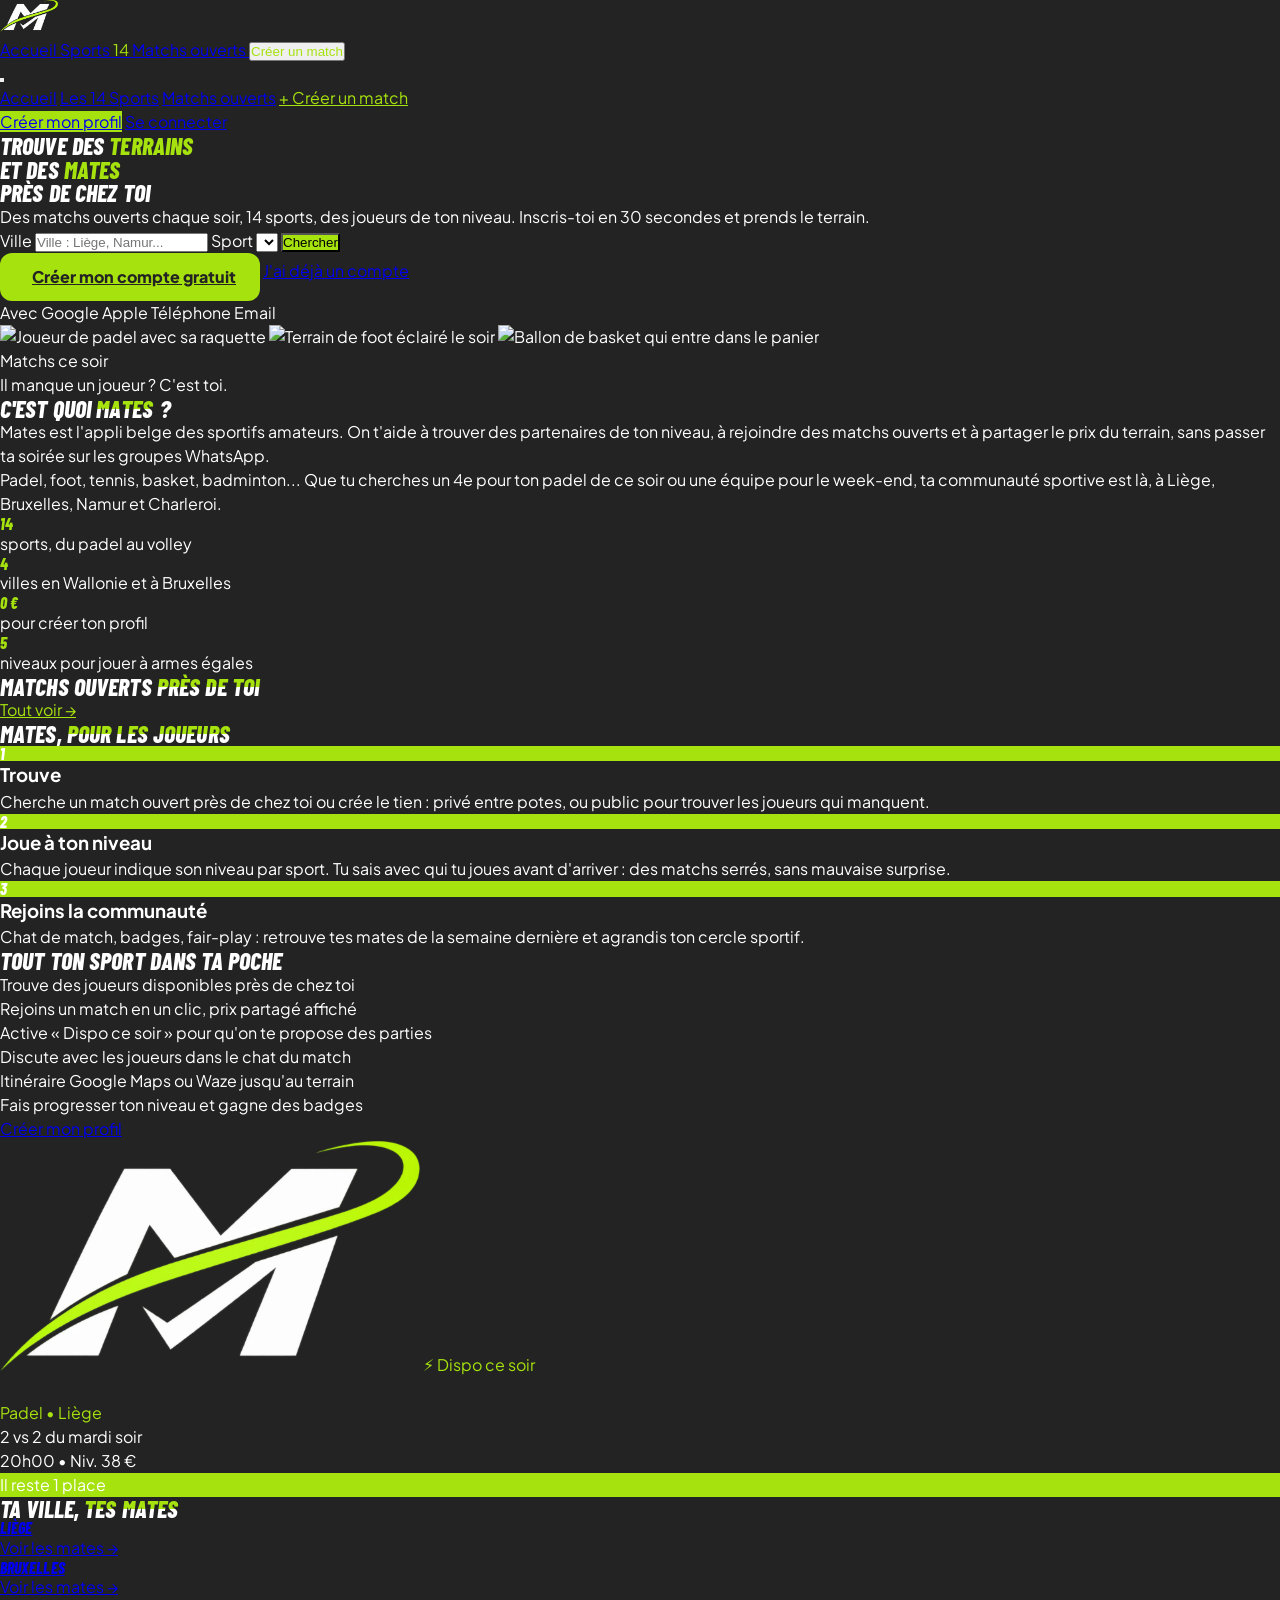
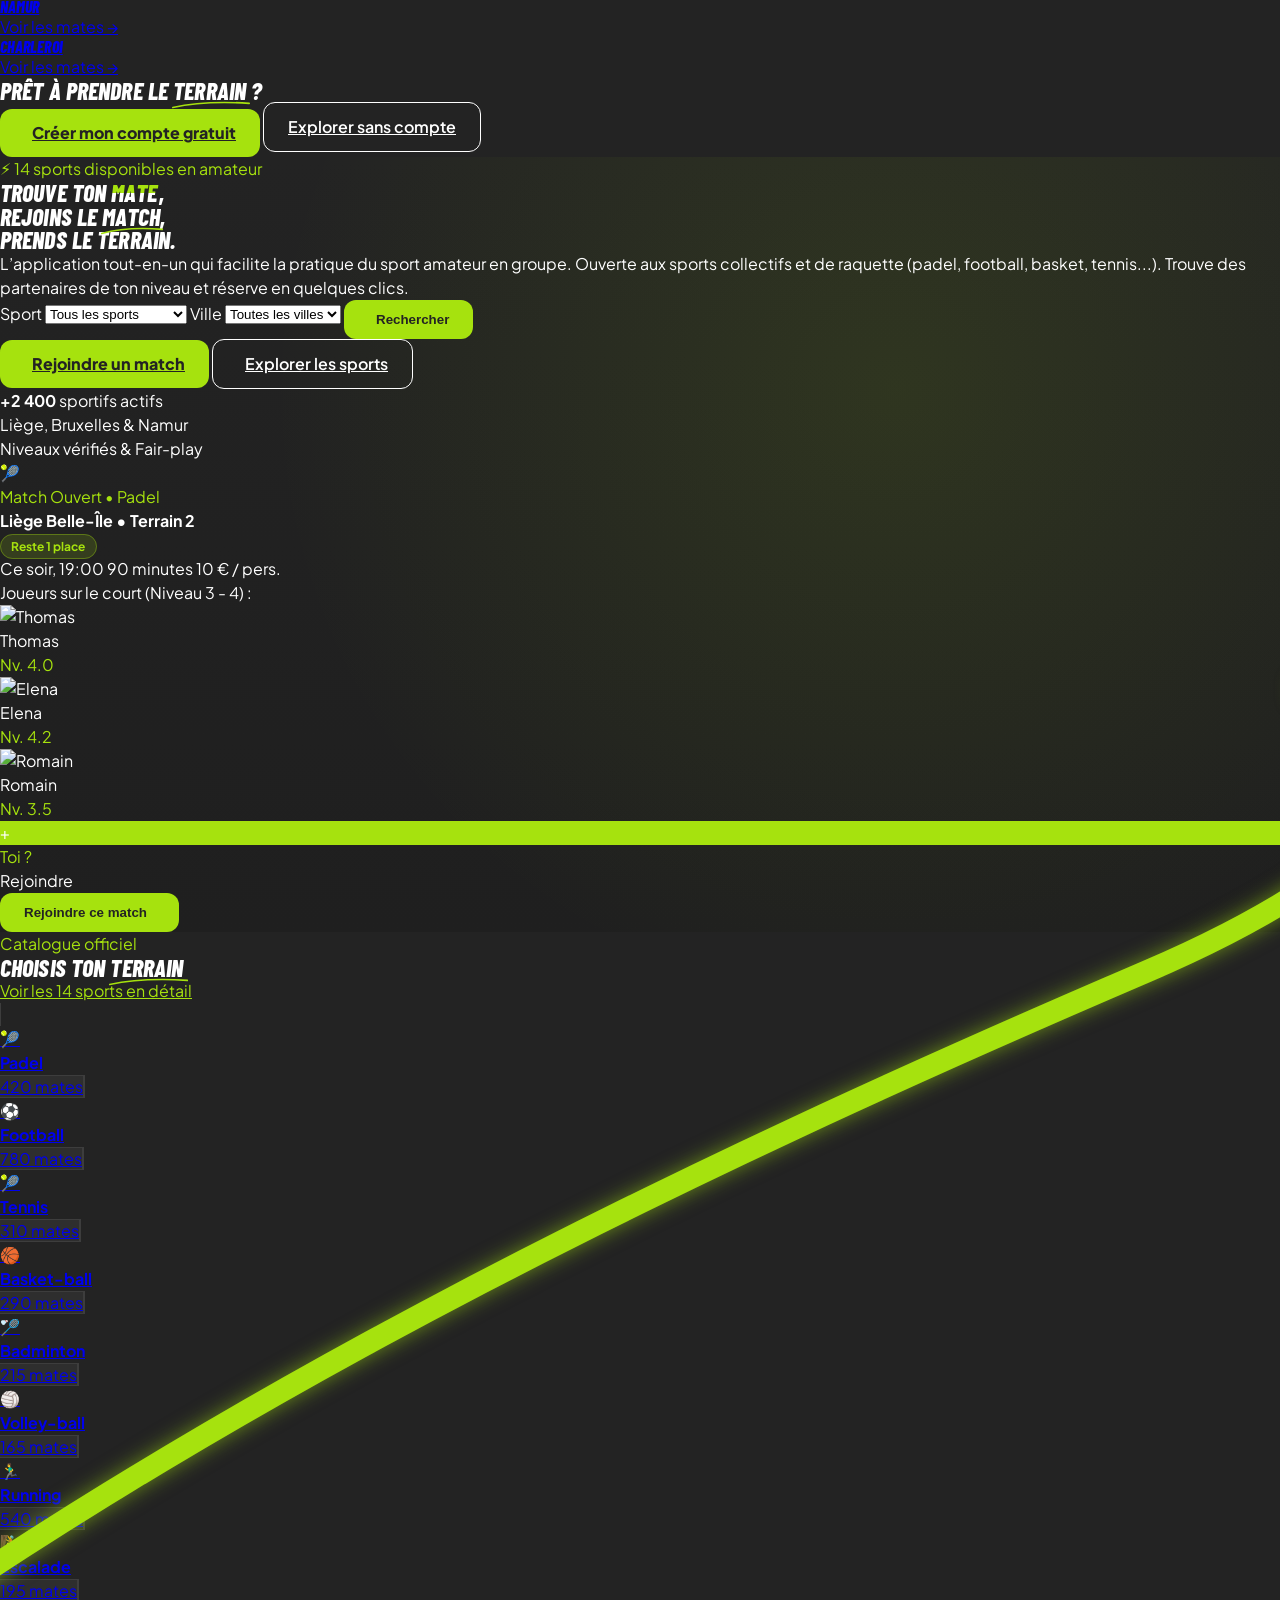
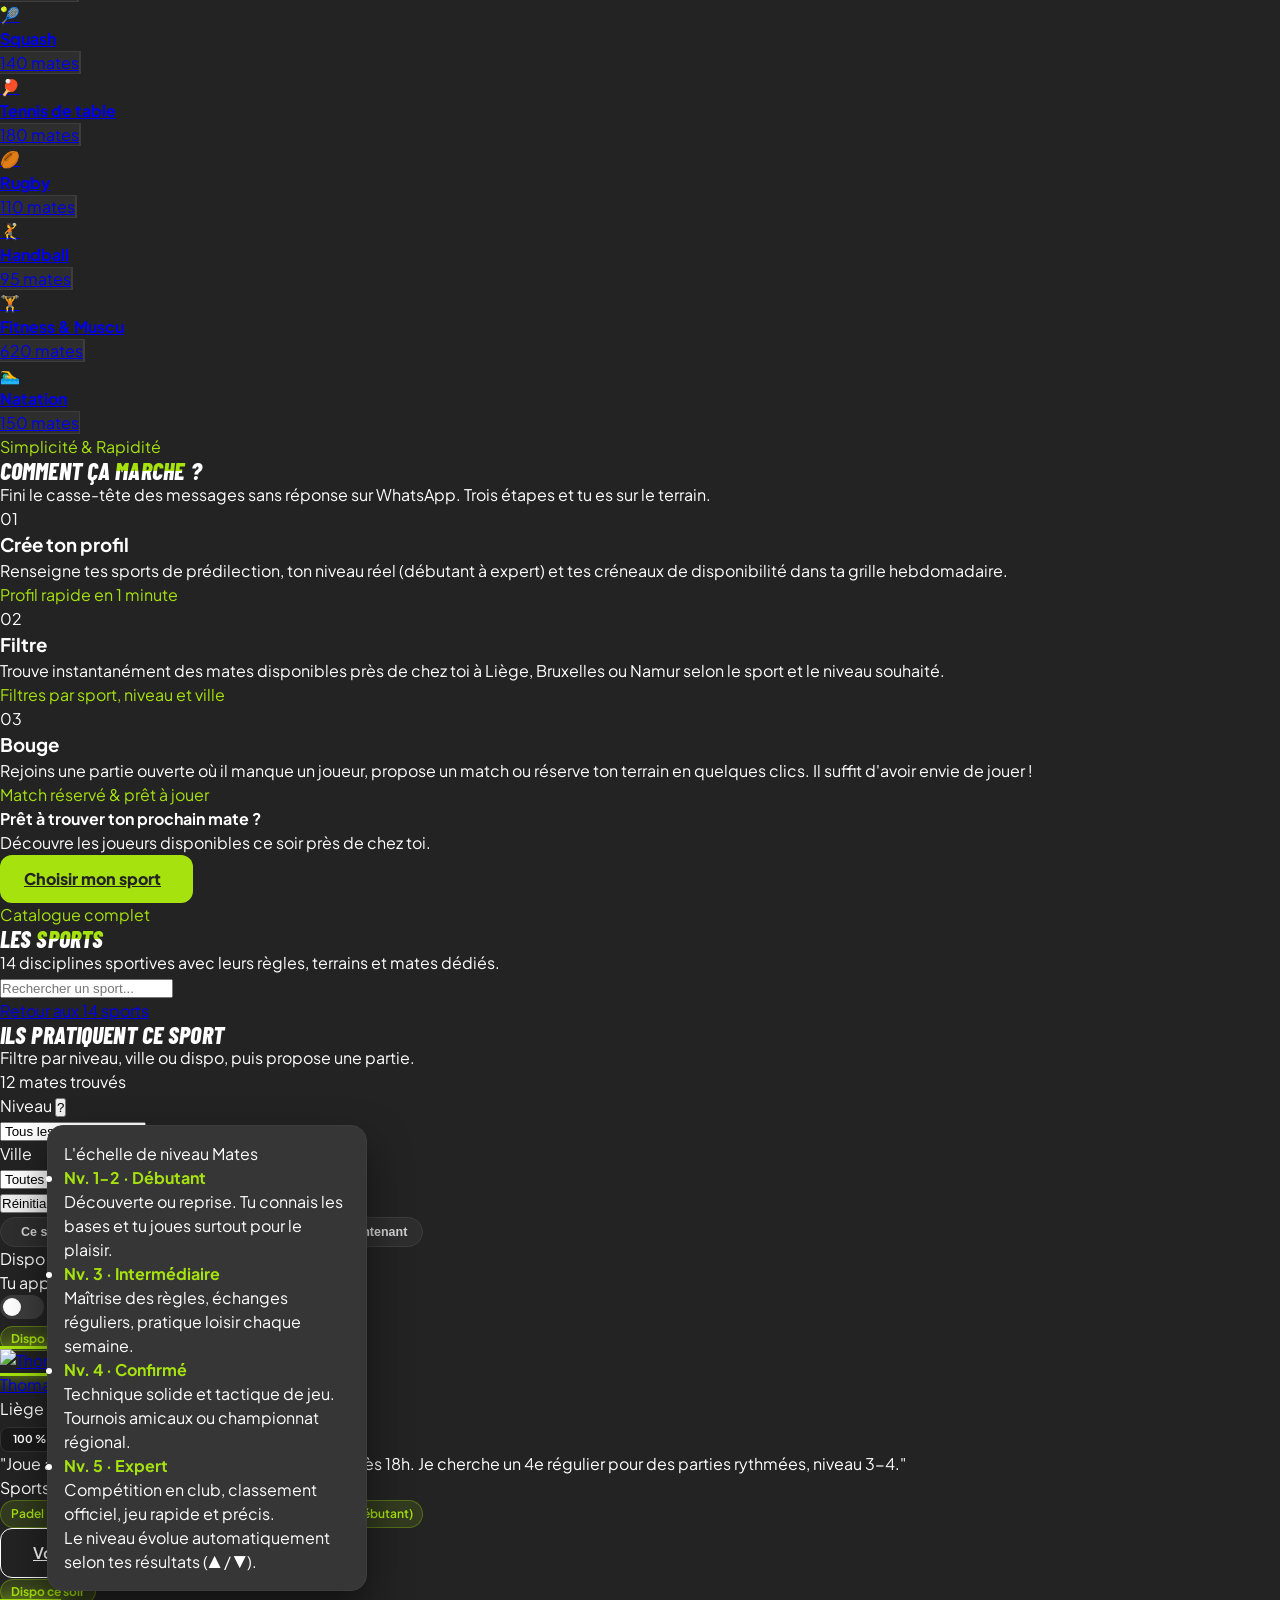
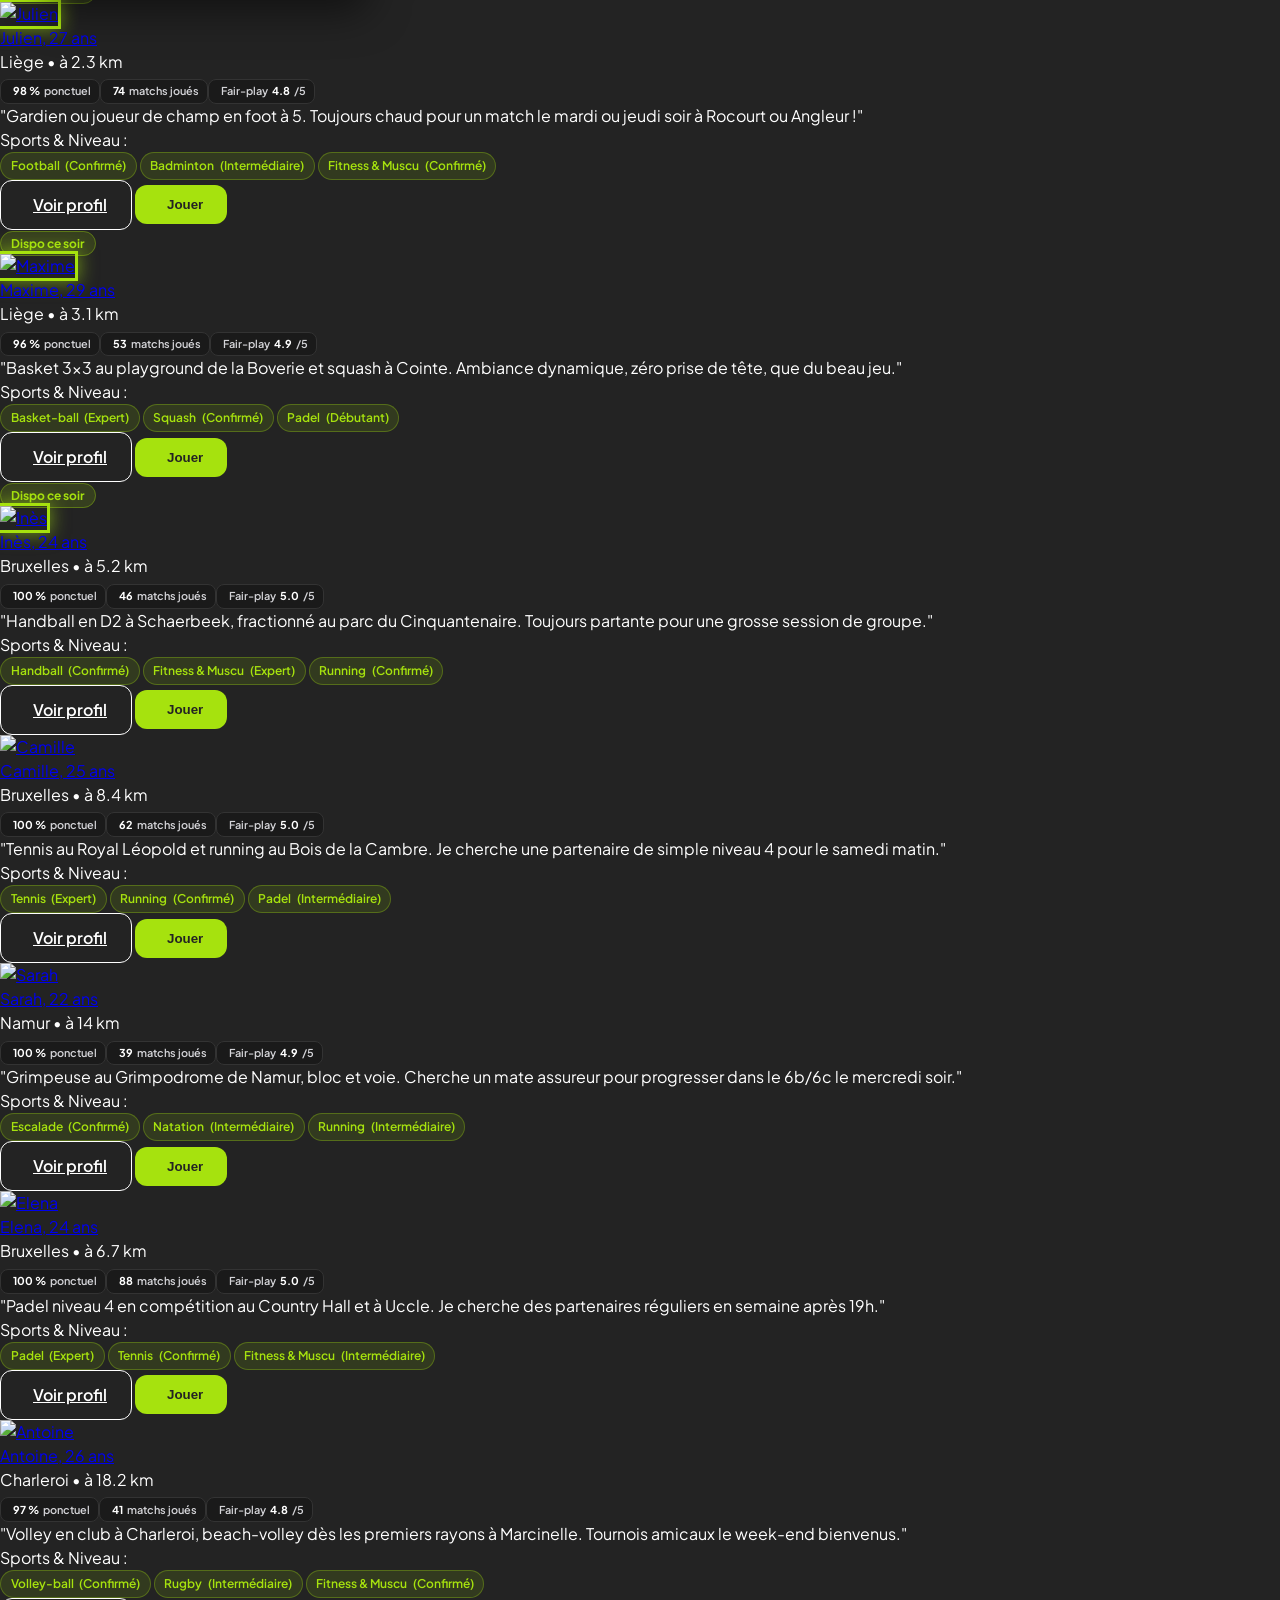
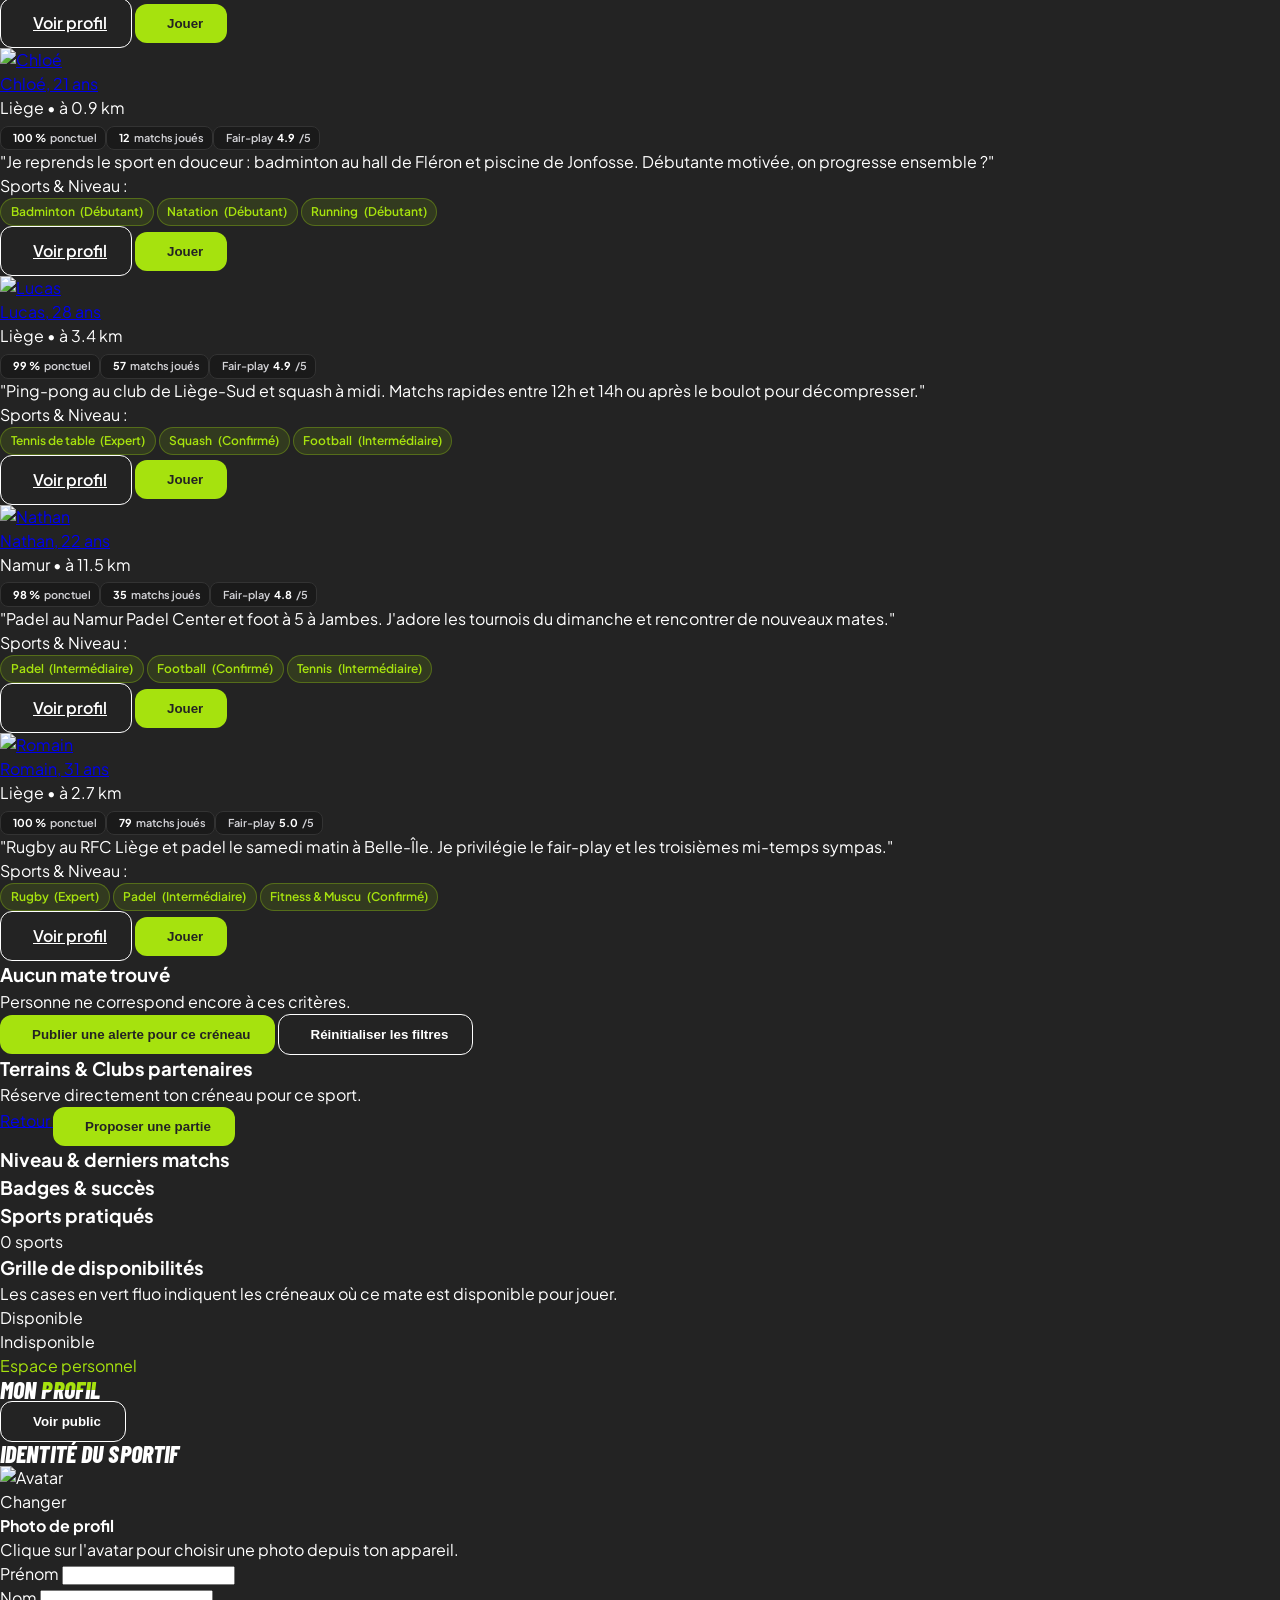
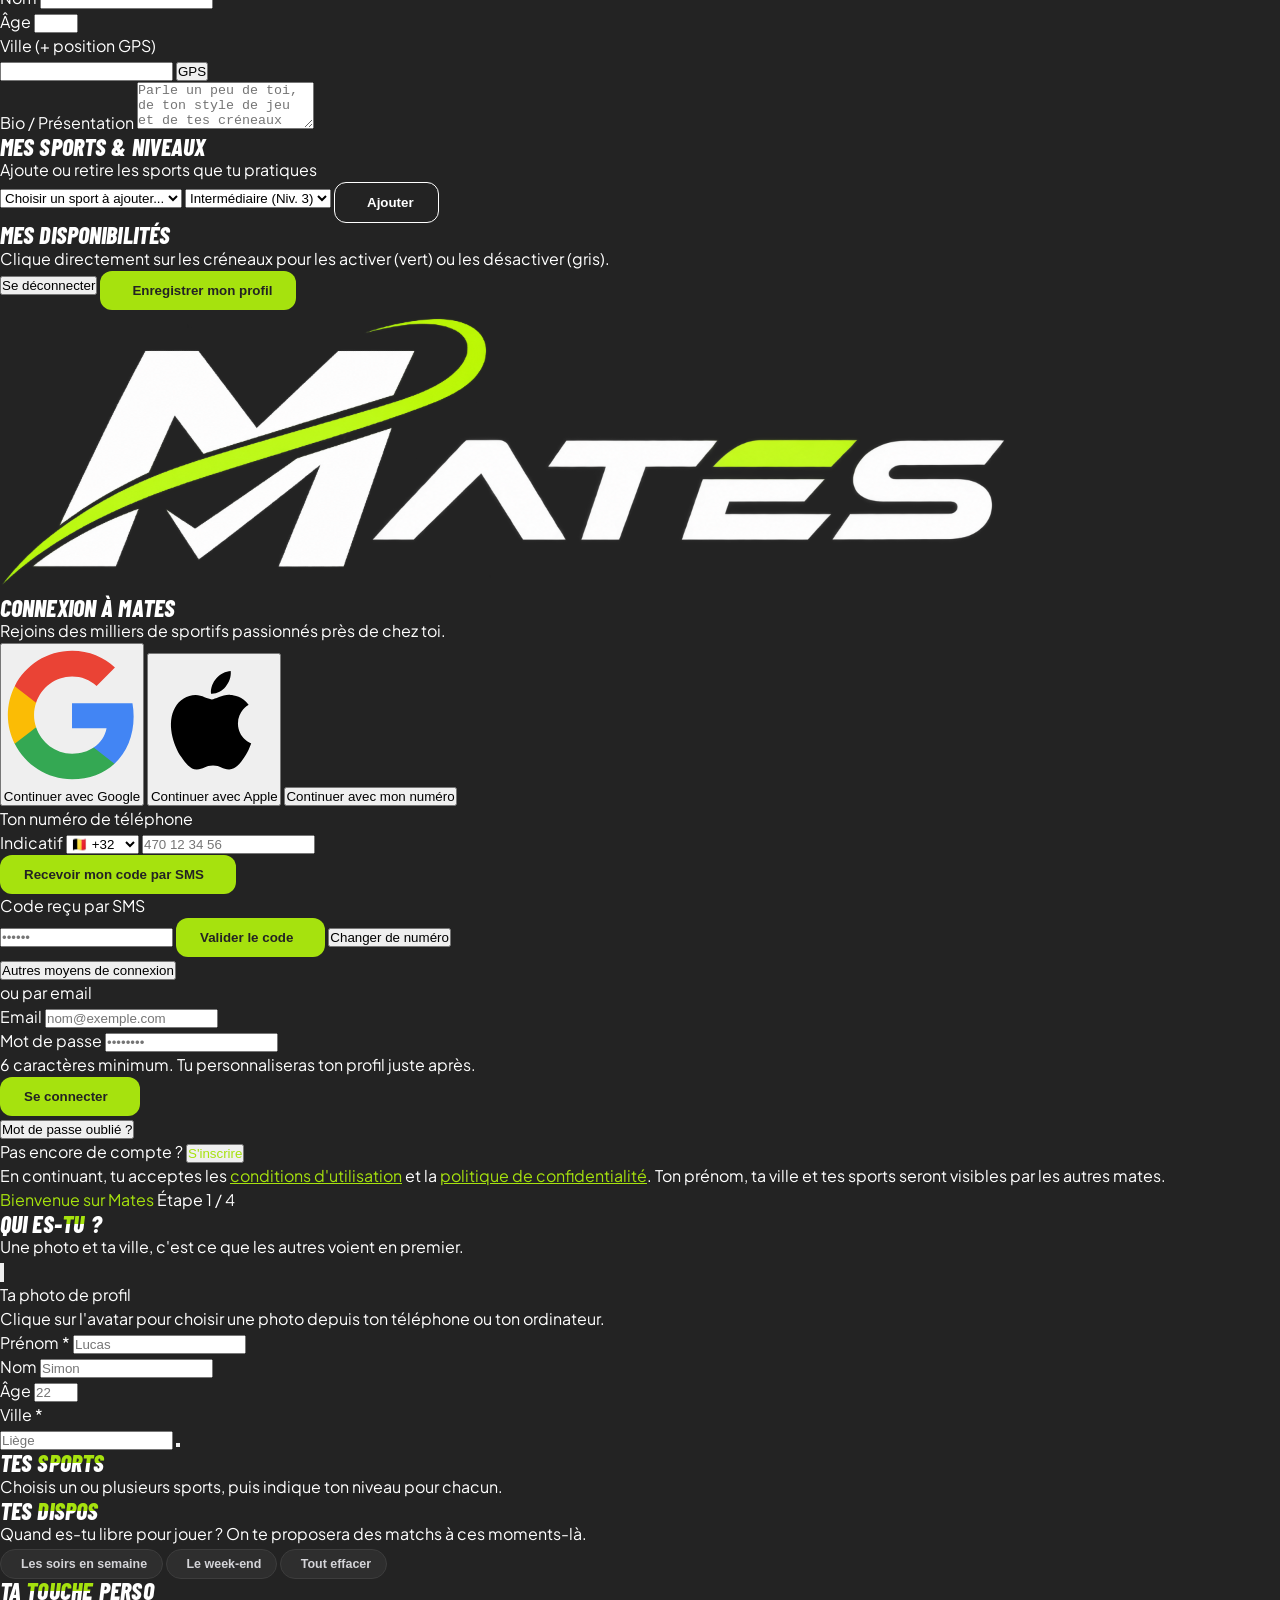
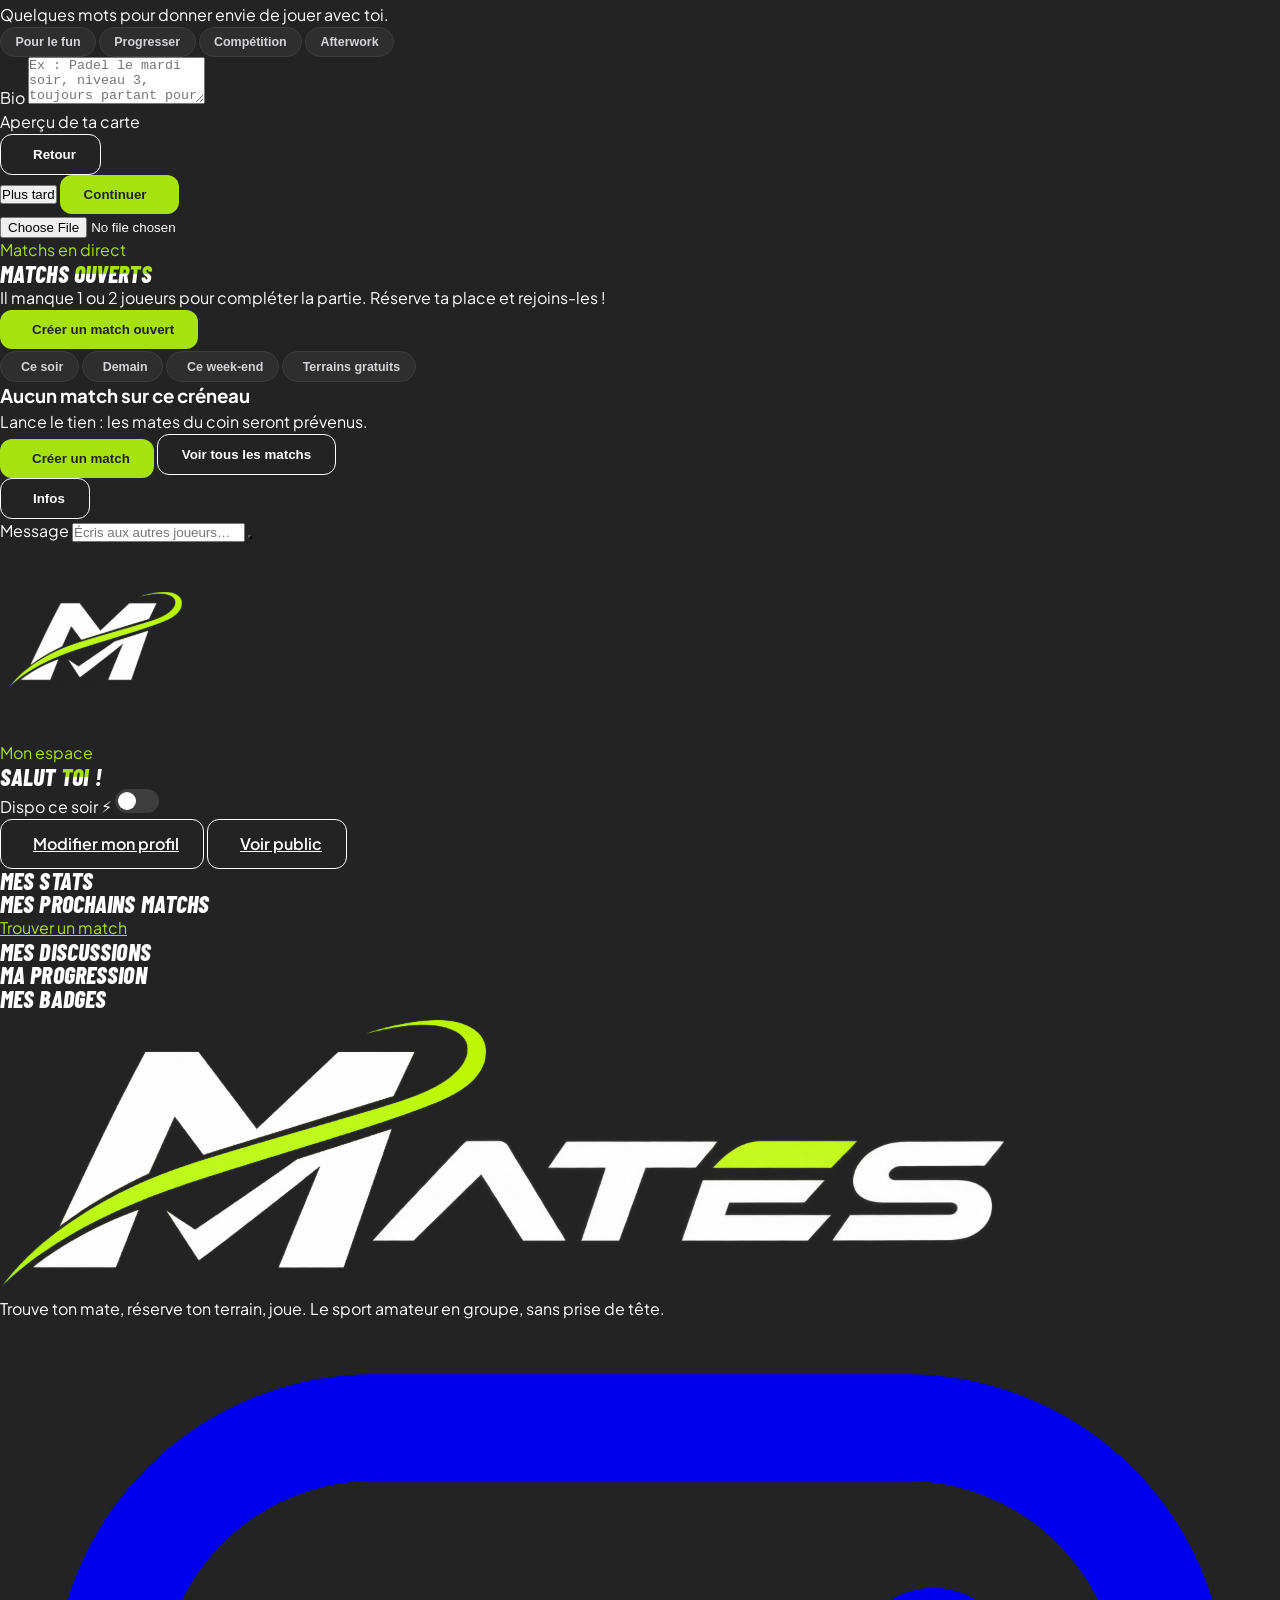
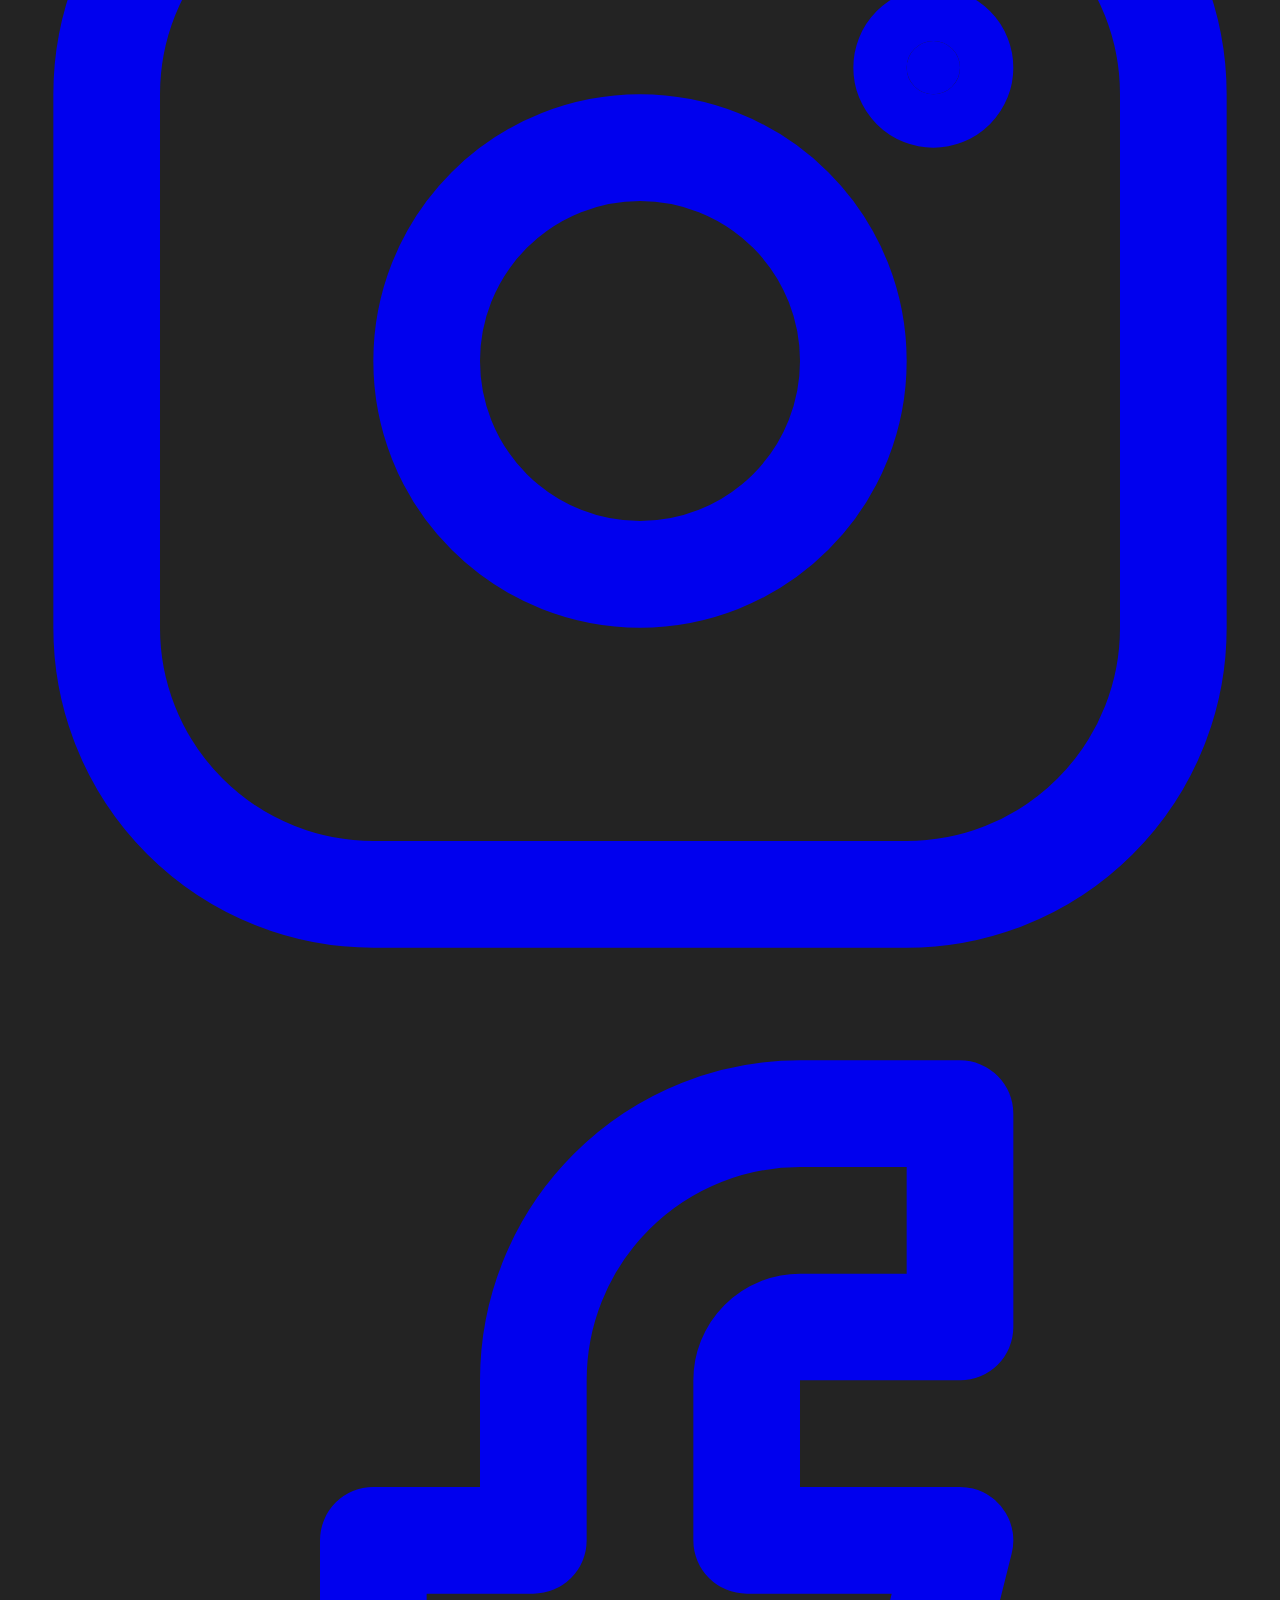
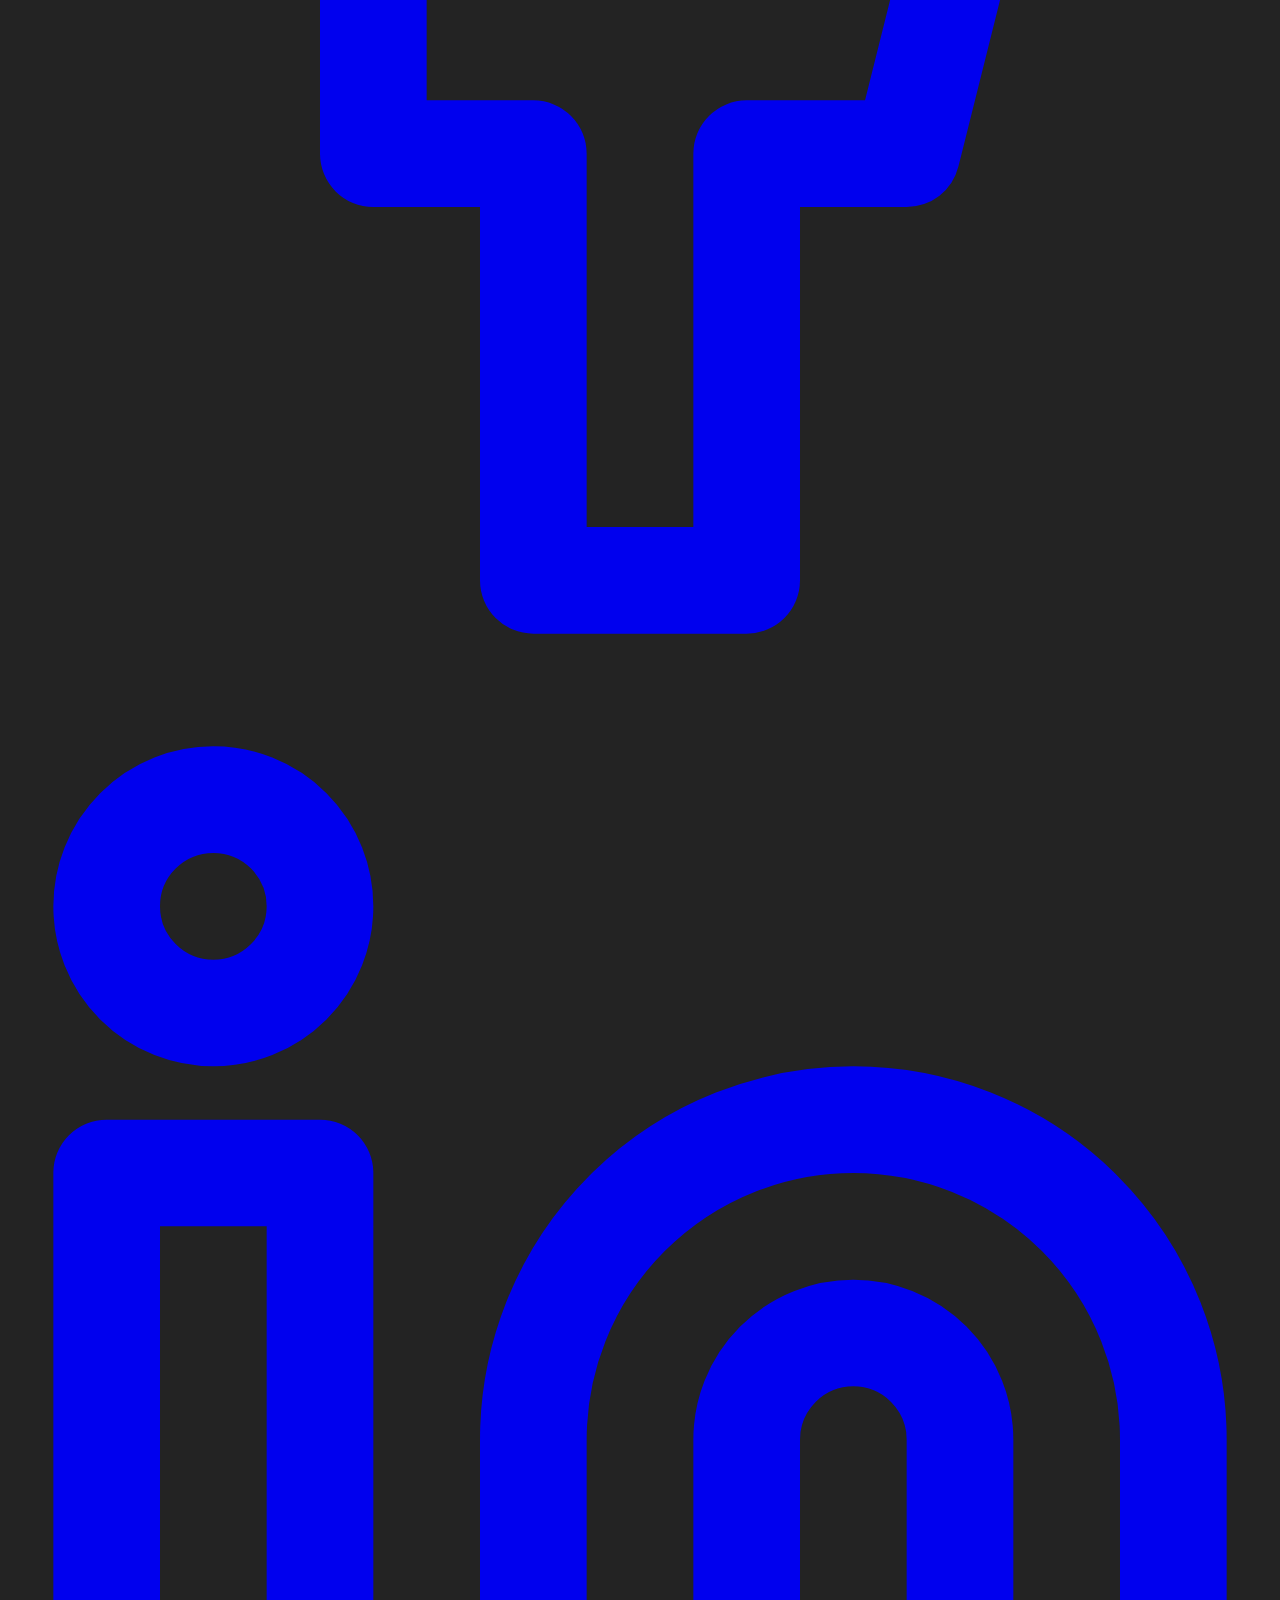
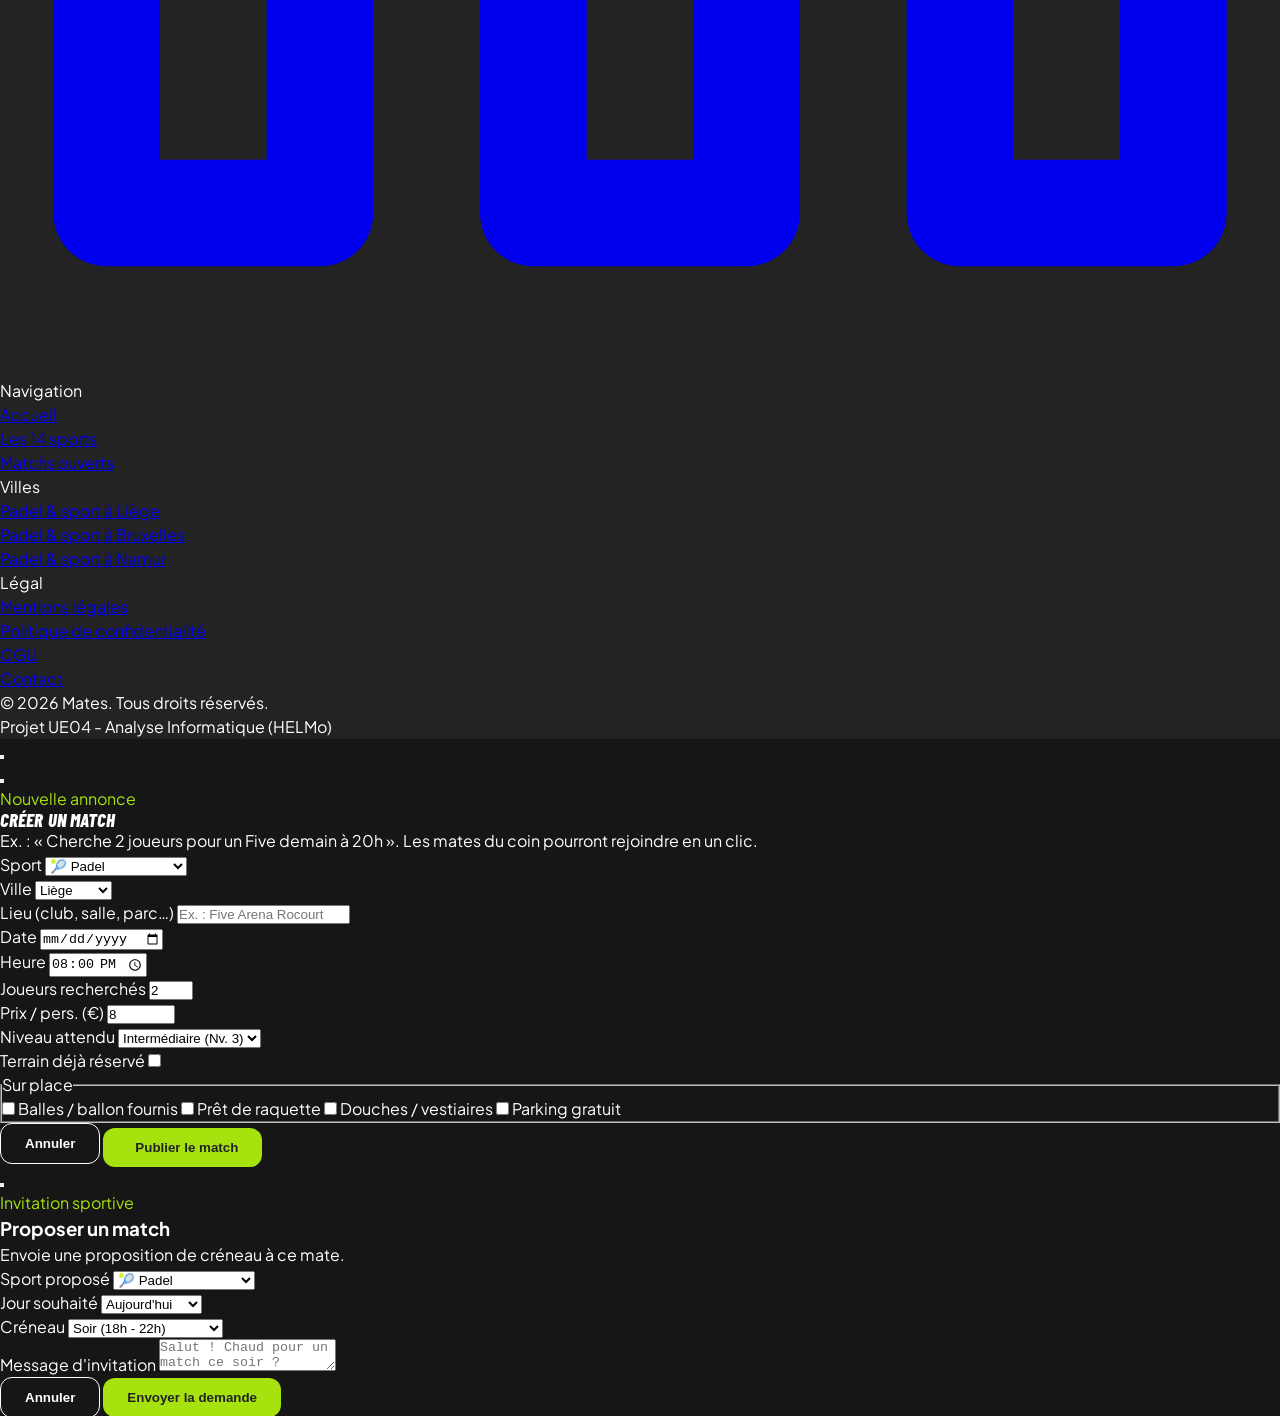
==== commit 3c29d2a1: "Ajoute la politique de confidentialité et les conditions d'utilisation Co-Authored-By: Claude Opus 5" ====
--- a/index.html
+++ b/index.html
@@ -56,7 +56,7 @@
   <script src="https://unpkg.com/lucide@latest"></script>
 
   <!-- Styles personnalisés -->
-  <link rel="stylesheet" href="css/style.css?v=6">
+  <link rel="stylesheet" href="css/style.css?v=8">
 </head>
 <body class="bg-mates-dark text-slate-100 min-h-screen flex flex-col font-sans selection:bg-mates-green selection:text-black">
 
@@ -1088,7 +1088,7 @@
           </div>
 
           <p class="text-[11px] text-slate-500 text-center leading-relaxed">
-            En continuant, tu acceptes que ton prénom, ta ville et tes sports soient visibles par les autres mates.
+            En continuant, tu acceptes les <a href="conditions.html" class="text-mates-green hover:underline">conditions d'utilisation</a> et la <a href="confidentialite.html" class="text-mates-green hover:underline">politique de confidentialité</a>. Ton prénom, ta ville et tes sports seront visibles par les autres mates.
           </p>
 
         </div>
@@ -1428,9 +1428,9 @@
         <div class="space-y-2">
           <div class="text-xs font-bold text-white uppercase tracking-wider mb-3">Légal</div>
           <ul class="space-y-2 text-xs">
-            <li><a href="#" onclick="return false" class="hover:text-mates-green transition-colors">Mentions légales</a></li>
-            <li><a href="#" onclick="return false" class="hover:text-mates-green transition-colors">Politique de confidentialité</a></li>
-            <li><a href="#" onclick="return false" class="hover:text-mates-green transition-colors">CGU</a></li>
+            <li><a href="conditions.html" class="hover:text-mates-green transition-colors">Mentions légales</a></li>
+            <li><a href="confidentialite.html" class="hover:text-mates-green transition-colors">Politique de confidentialité</a></li>
+            <li><a href="conditions.html" class="hover:text-mates-green transition-colors">CGU</a></li>
             <li><a href="#" onclick="return false" class="hover:text-mates-green transition-colors">Contact</a></li>
           </ul>
         </div>
@@ -1592,8 +1592,8 @@
 
   <!-- Scripts Application -->
   <script src="https://cdn.jsdelivr.net/npm/@supabase/supabase-js@2.45.4/dist/umd/supabase.min.js"></script>
-  <script src="js/supabase-config.js?v=6"></script>
-  <script src="js/data.js?v=6"></script>
-  <script src="js/app.js?v=6"></script>
+  <script src="js/supabase-config.js?v=8"></script>
+  <script src="js/data.js?v=8"></script>
+  <script src="js/app.js?v=8"></script>
 </body>
 </html>
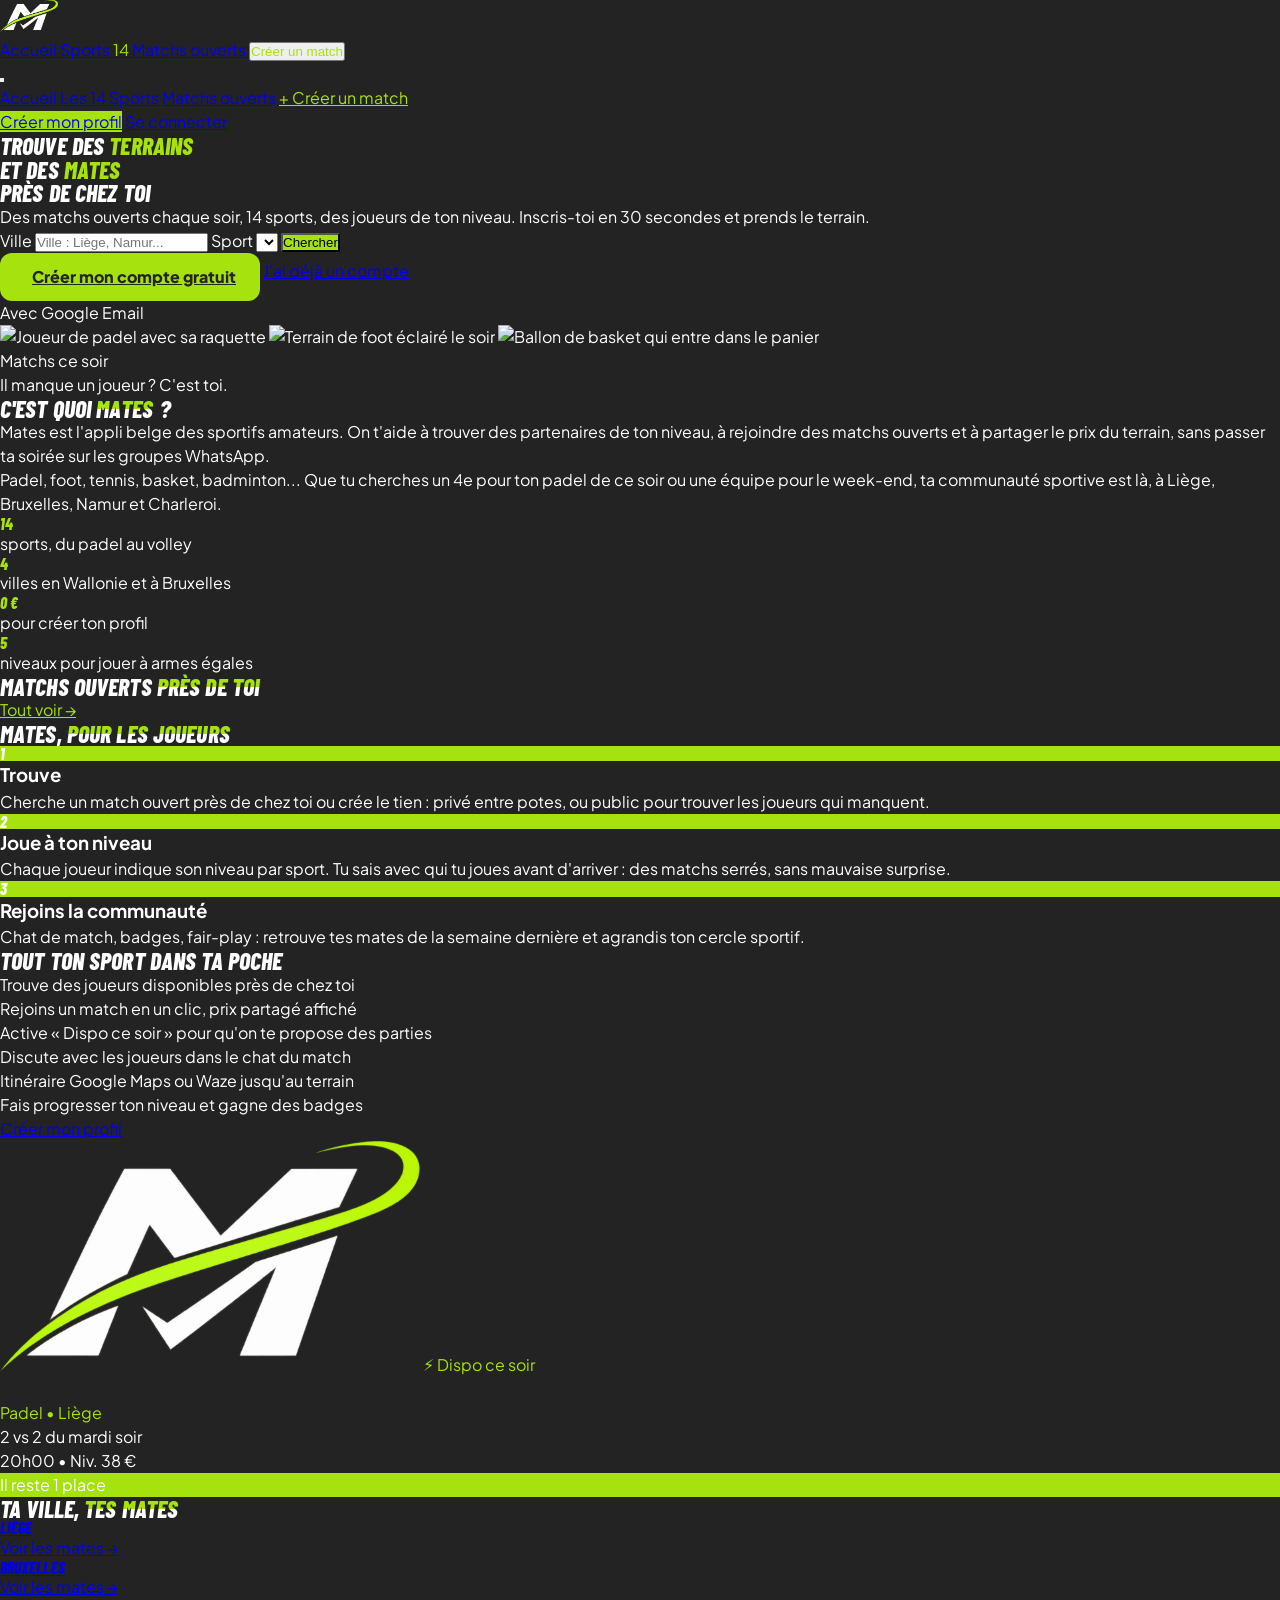
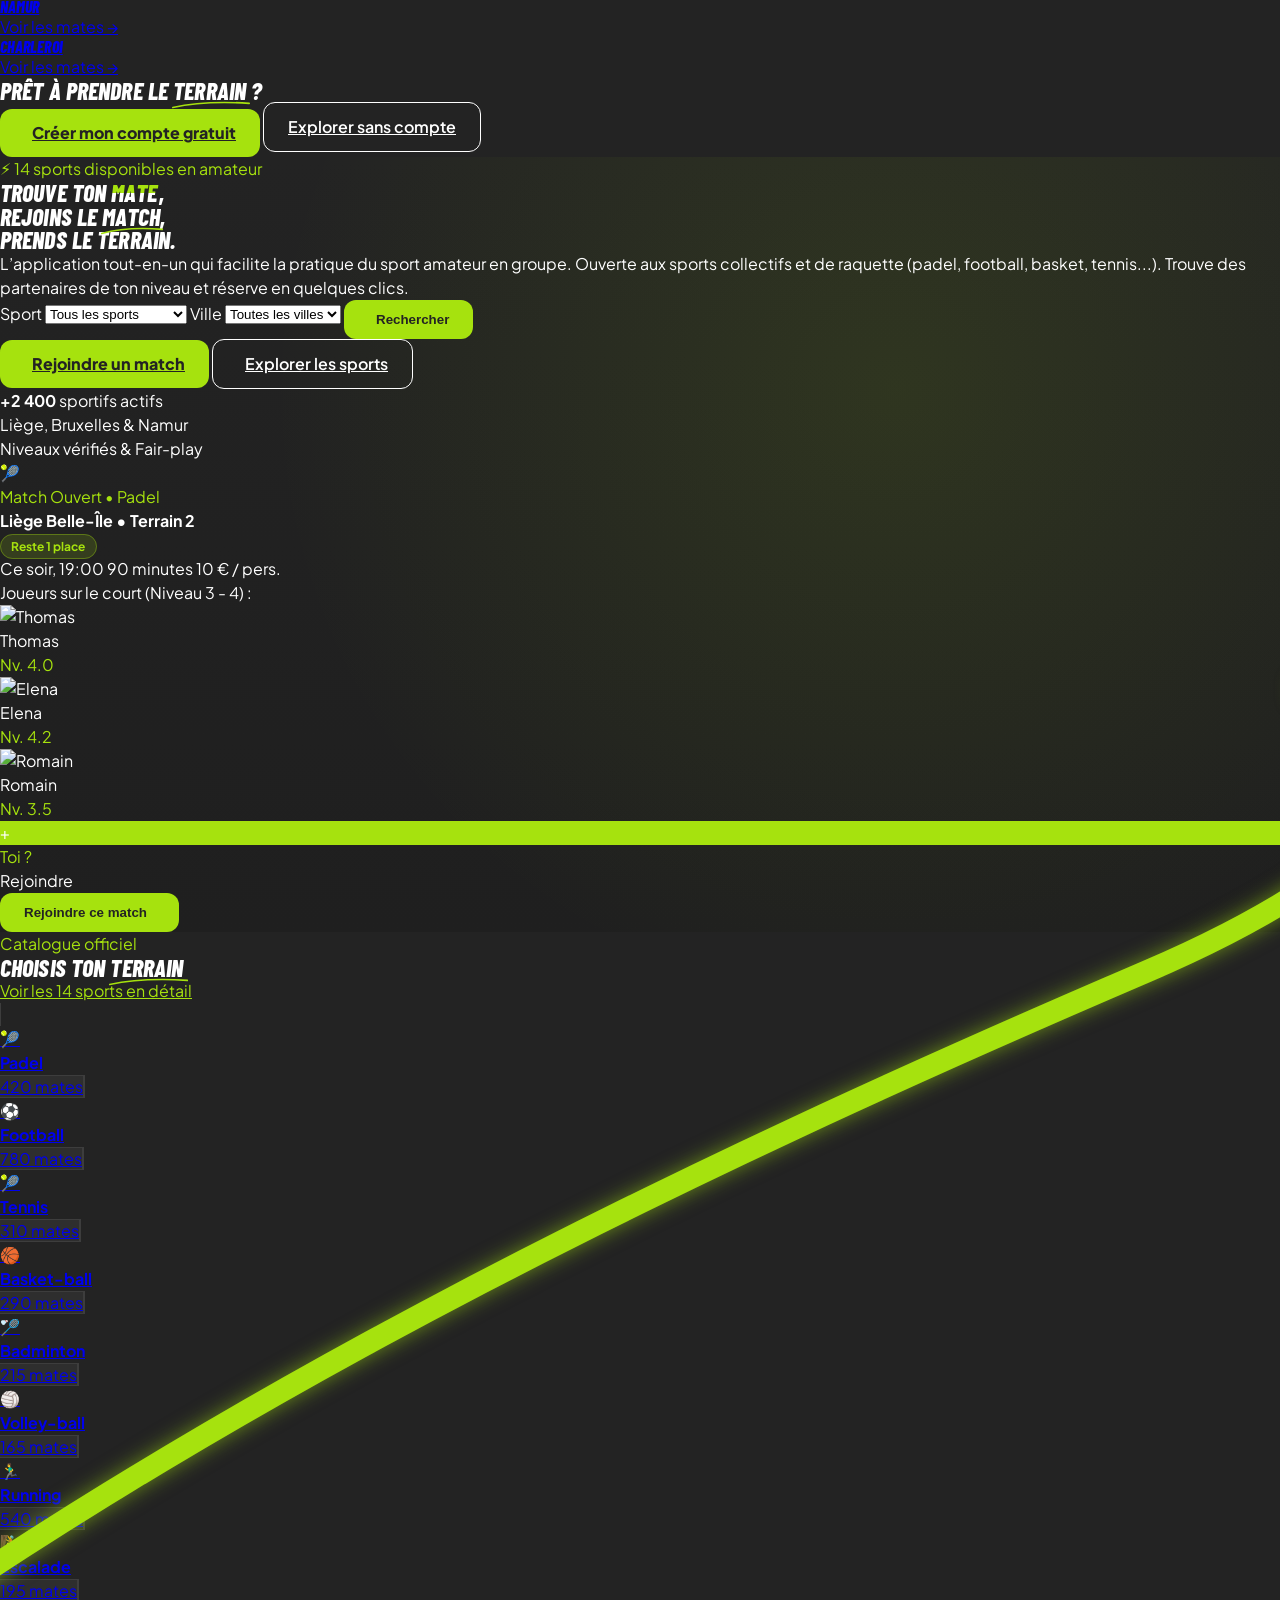
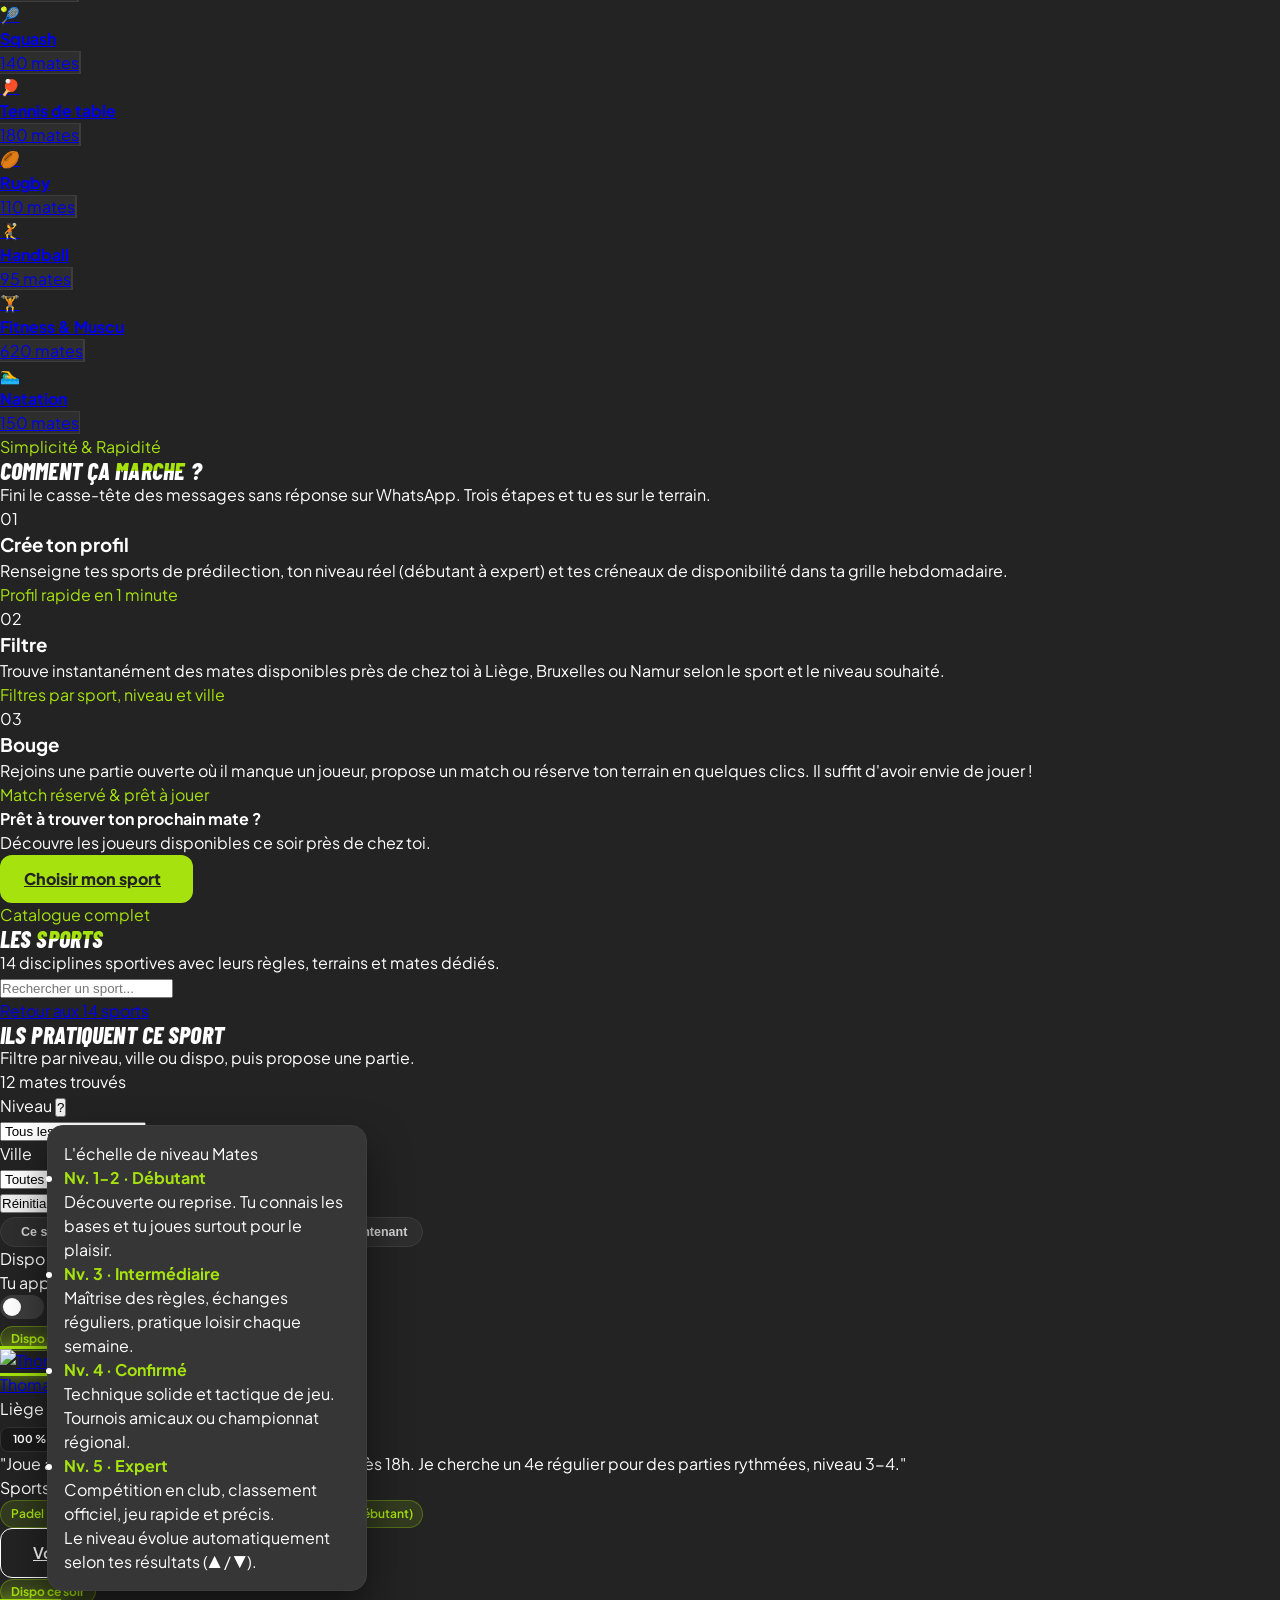
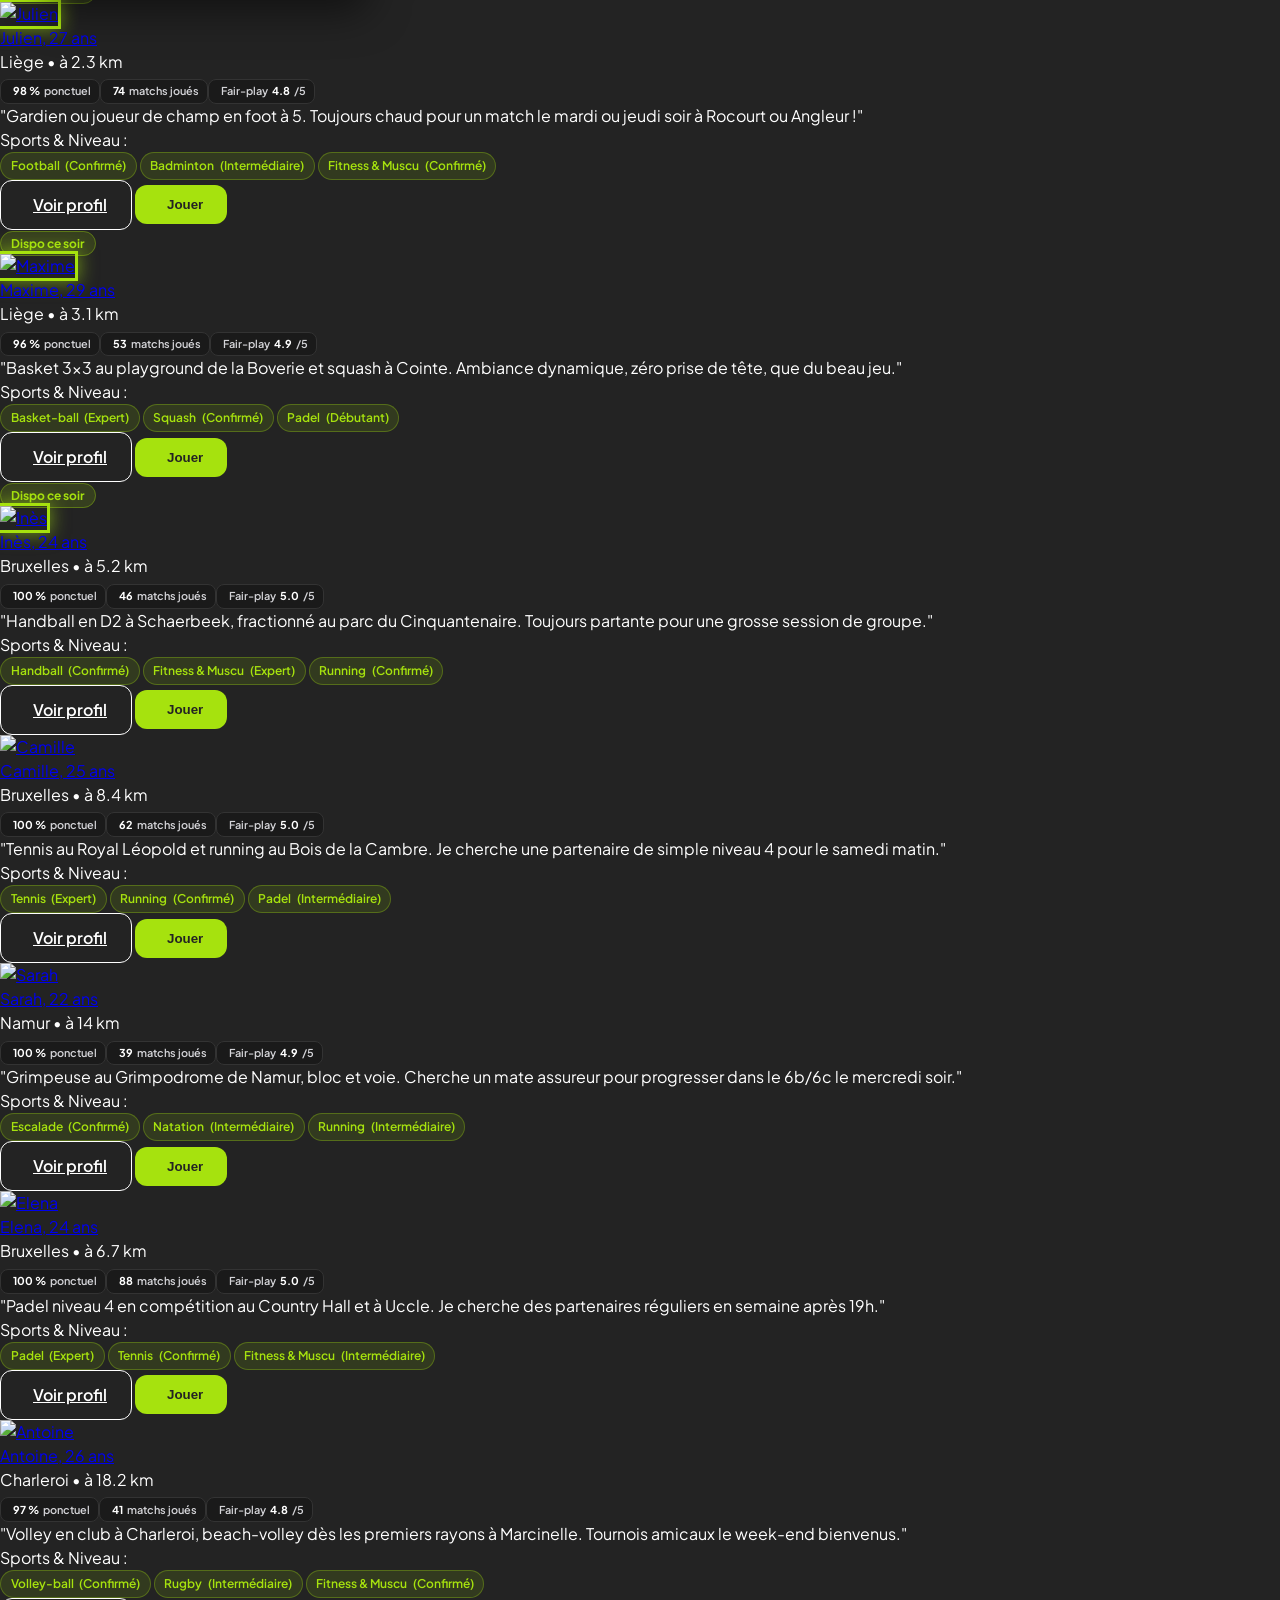
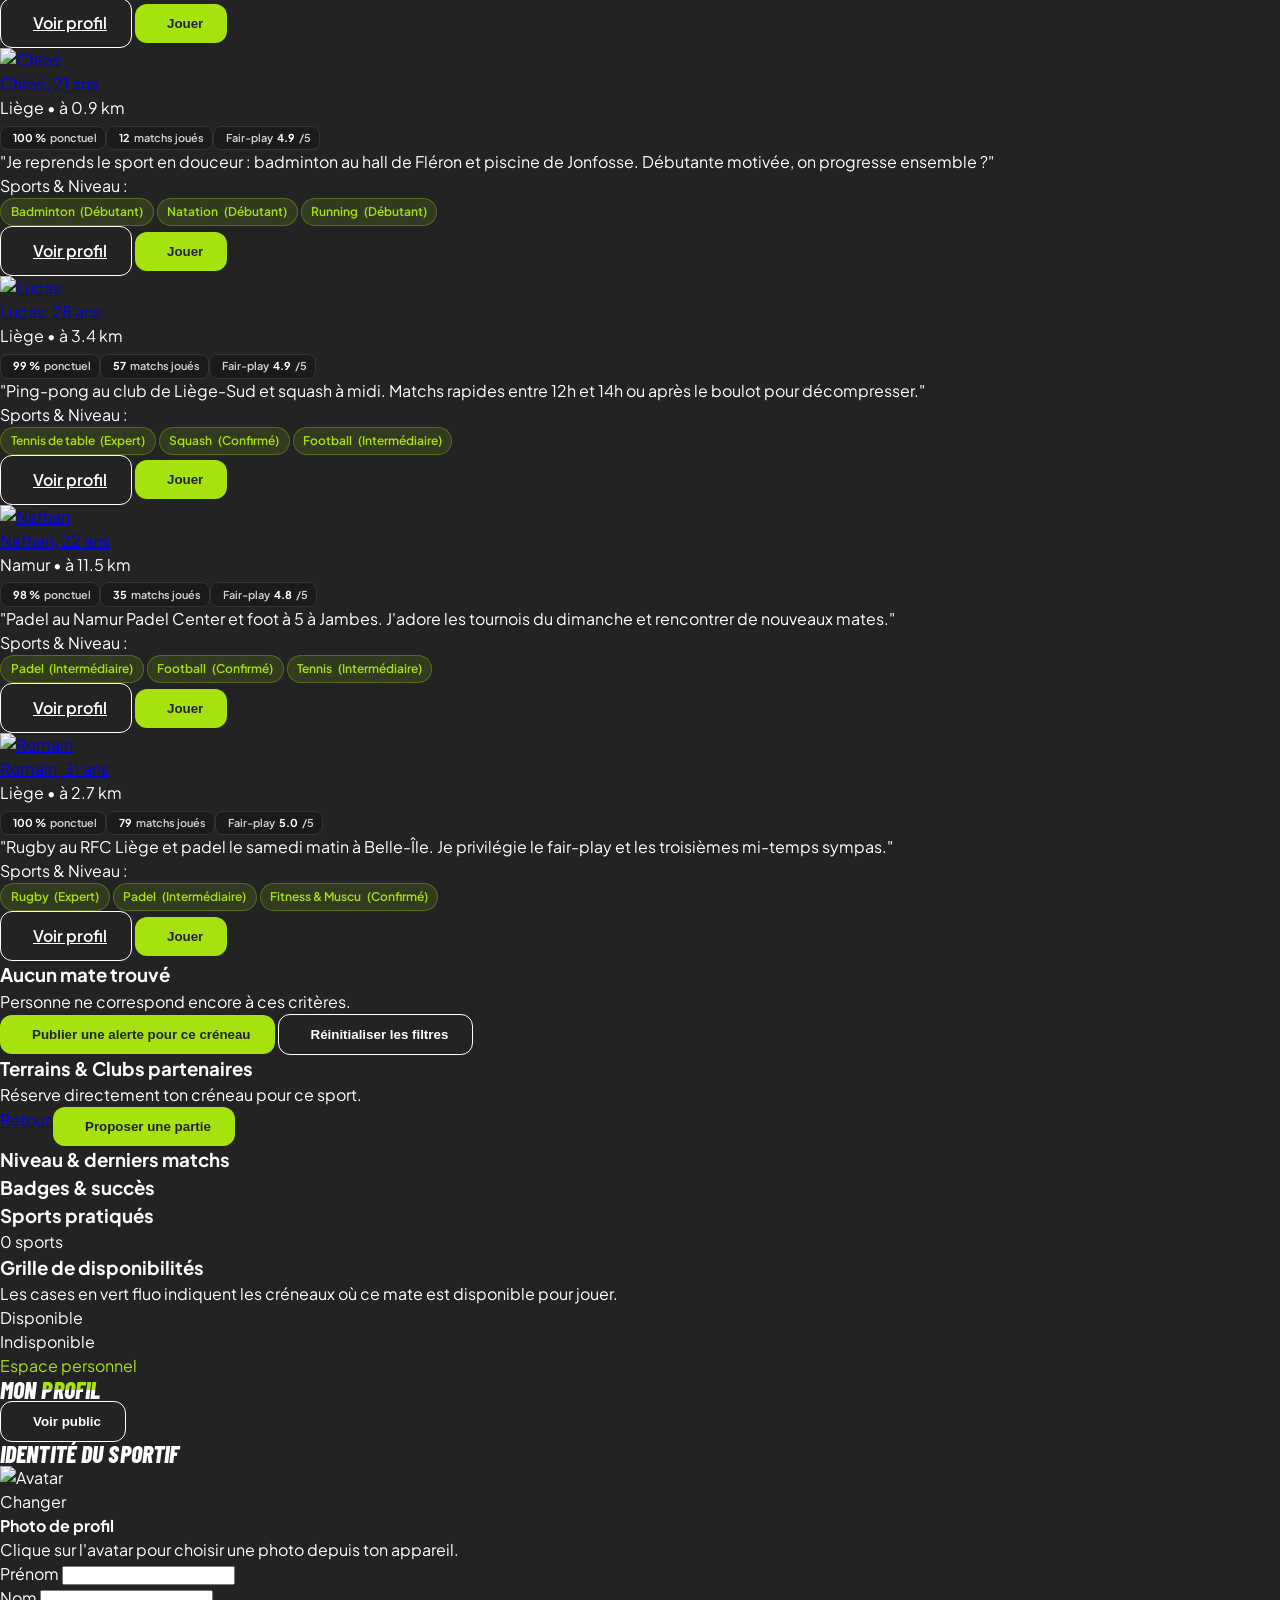
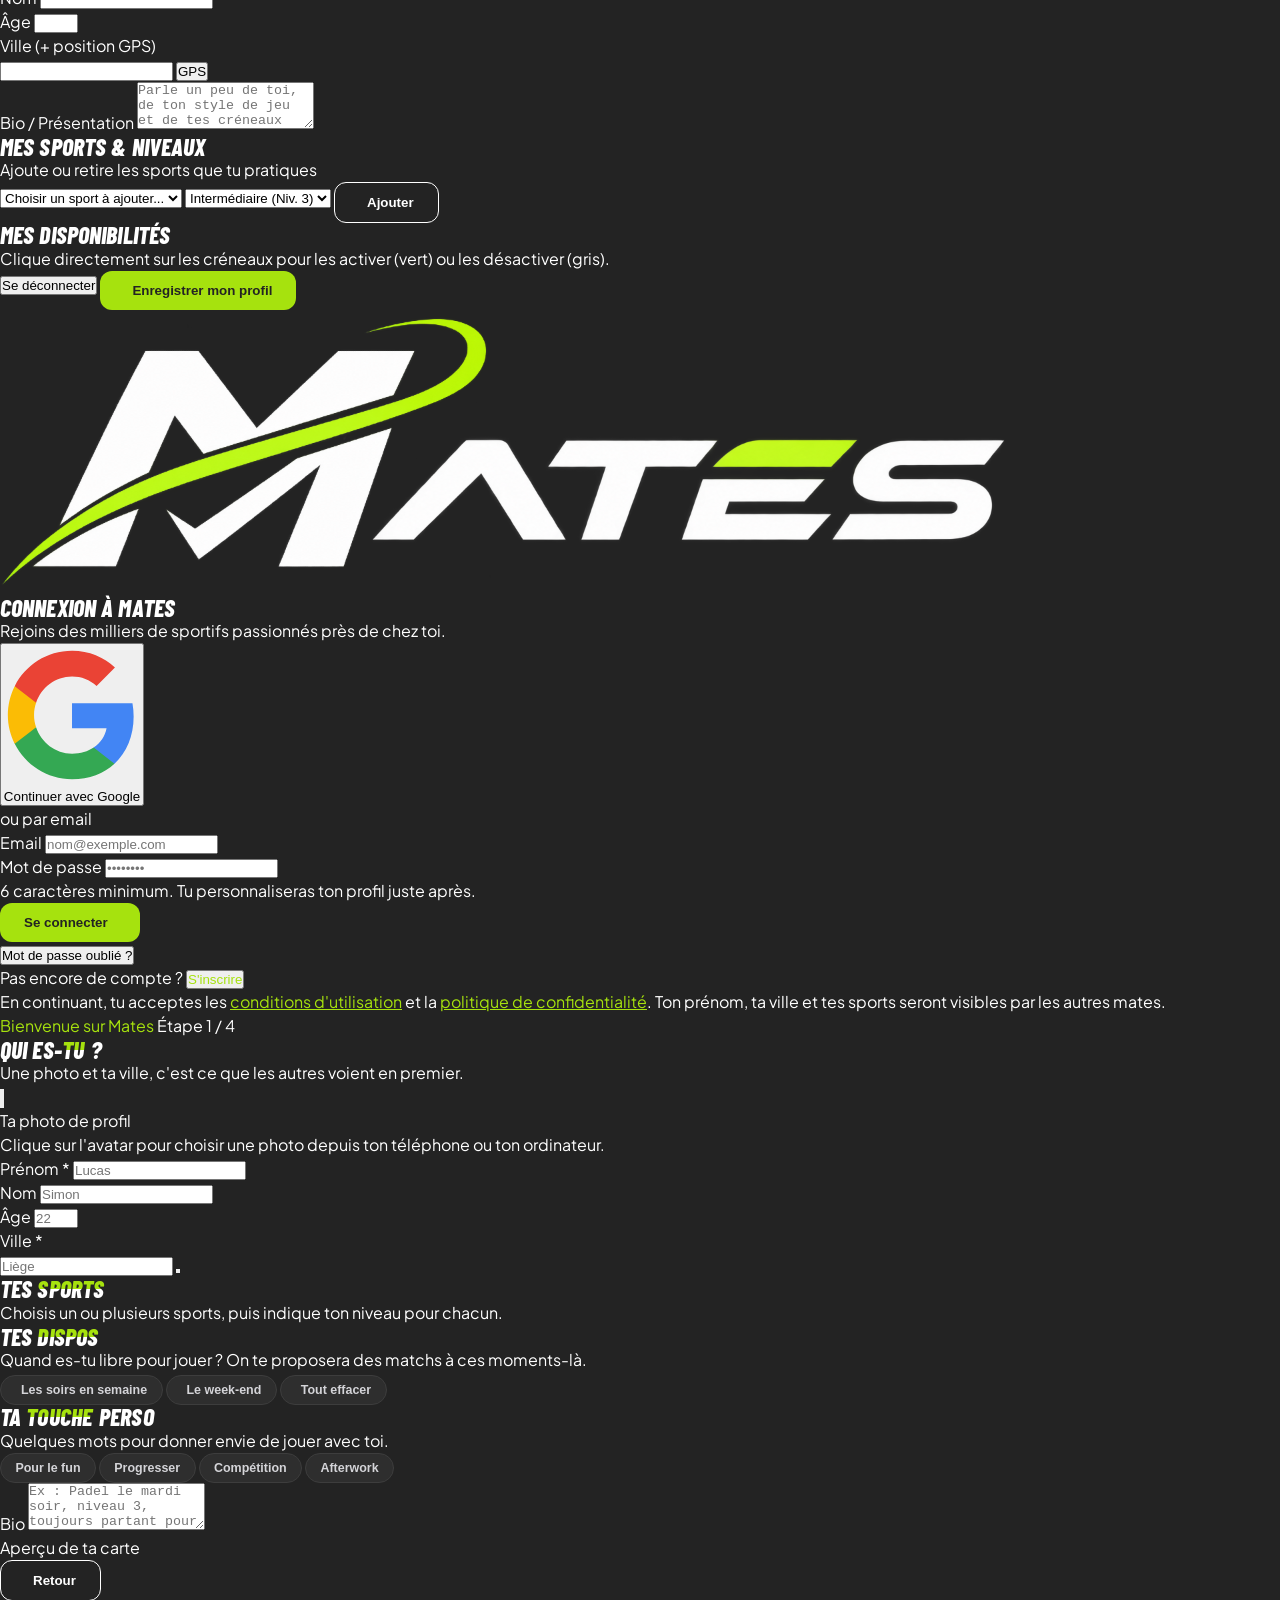
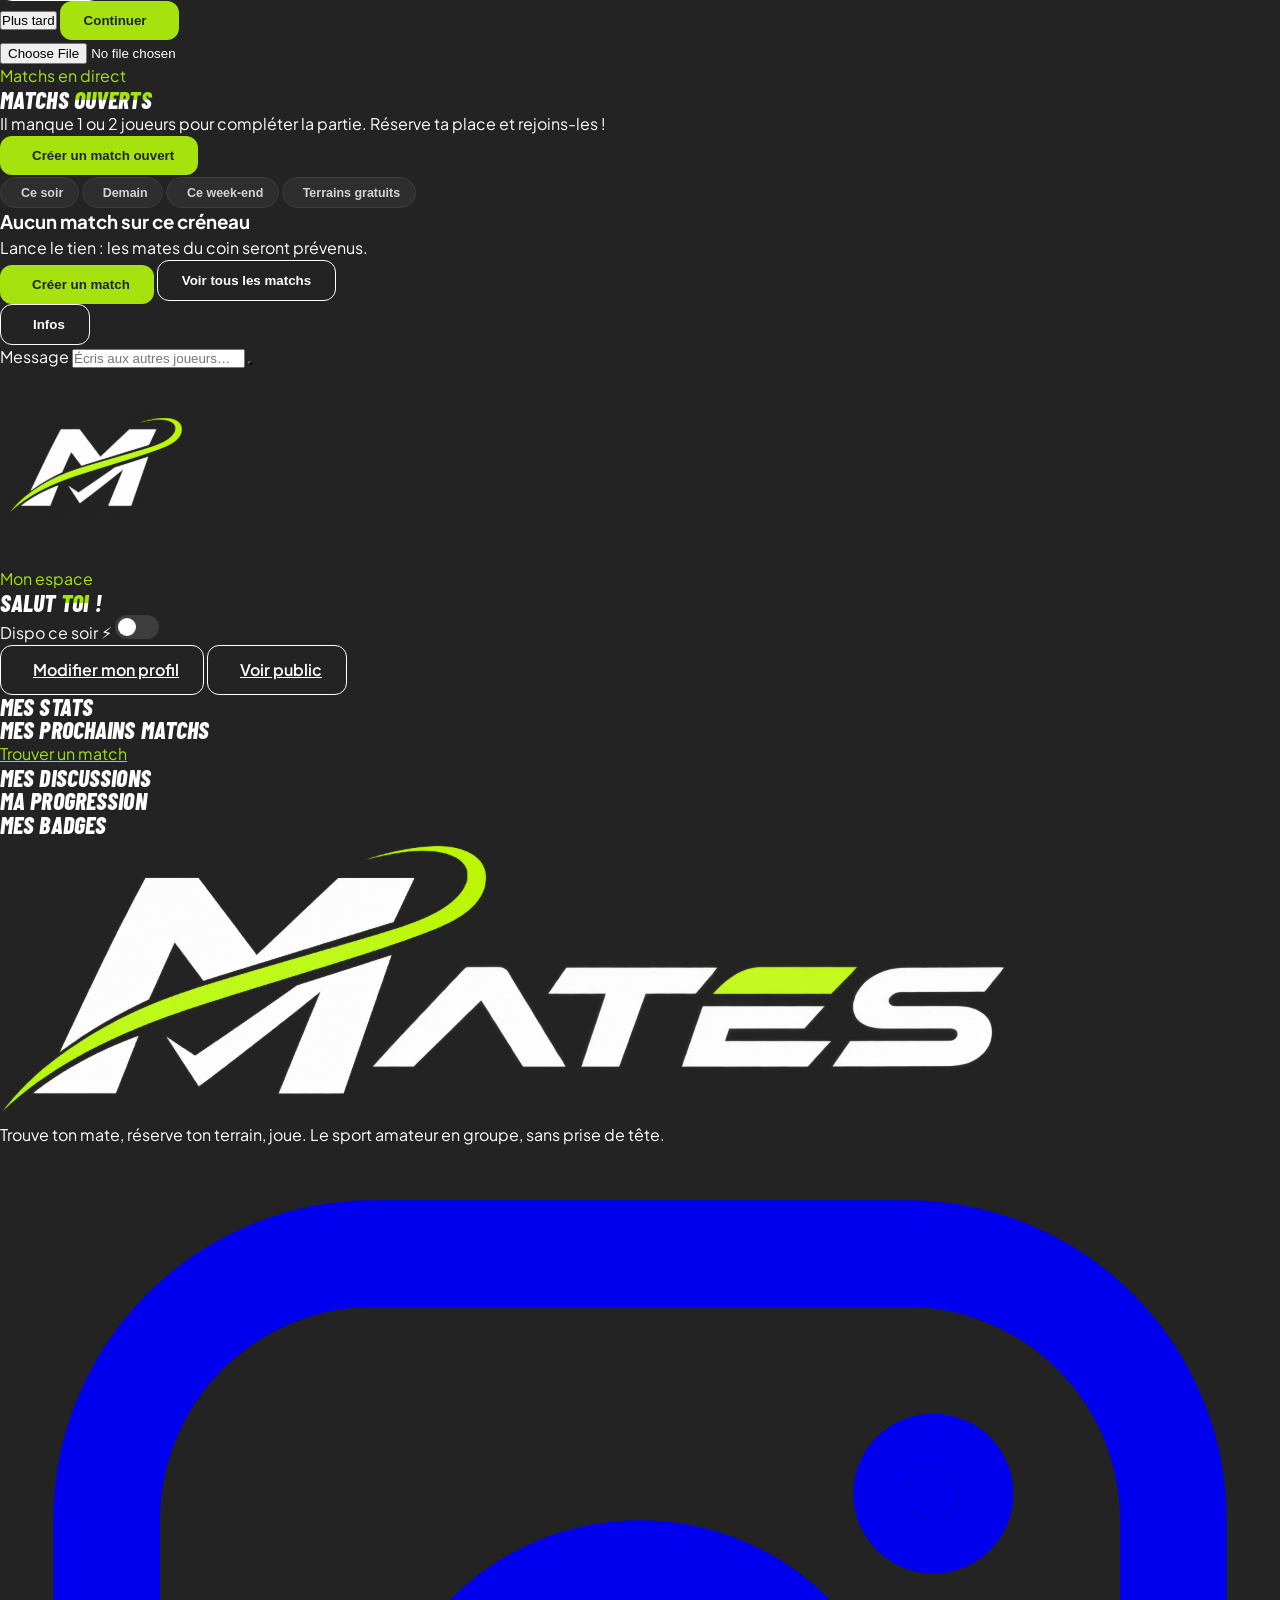
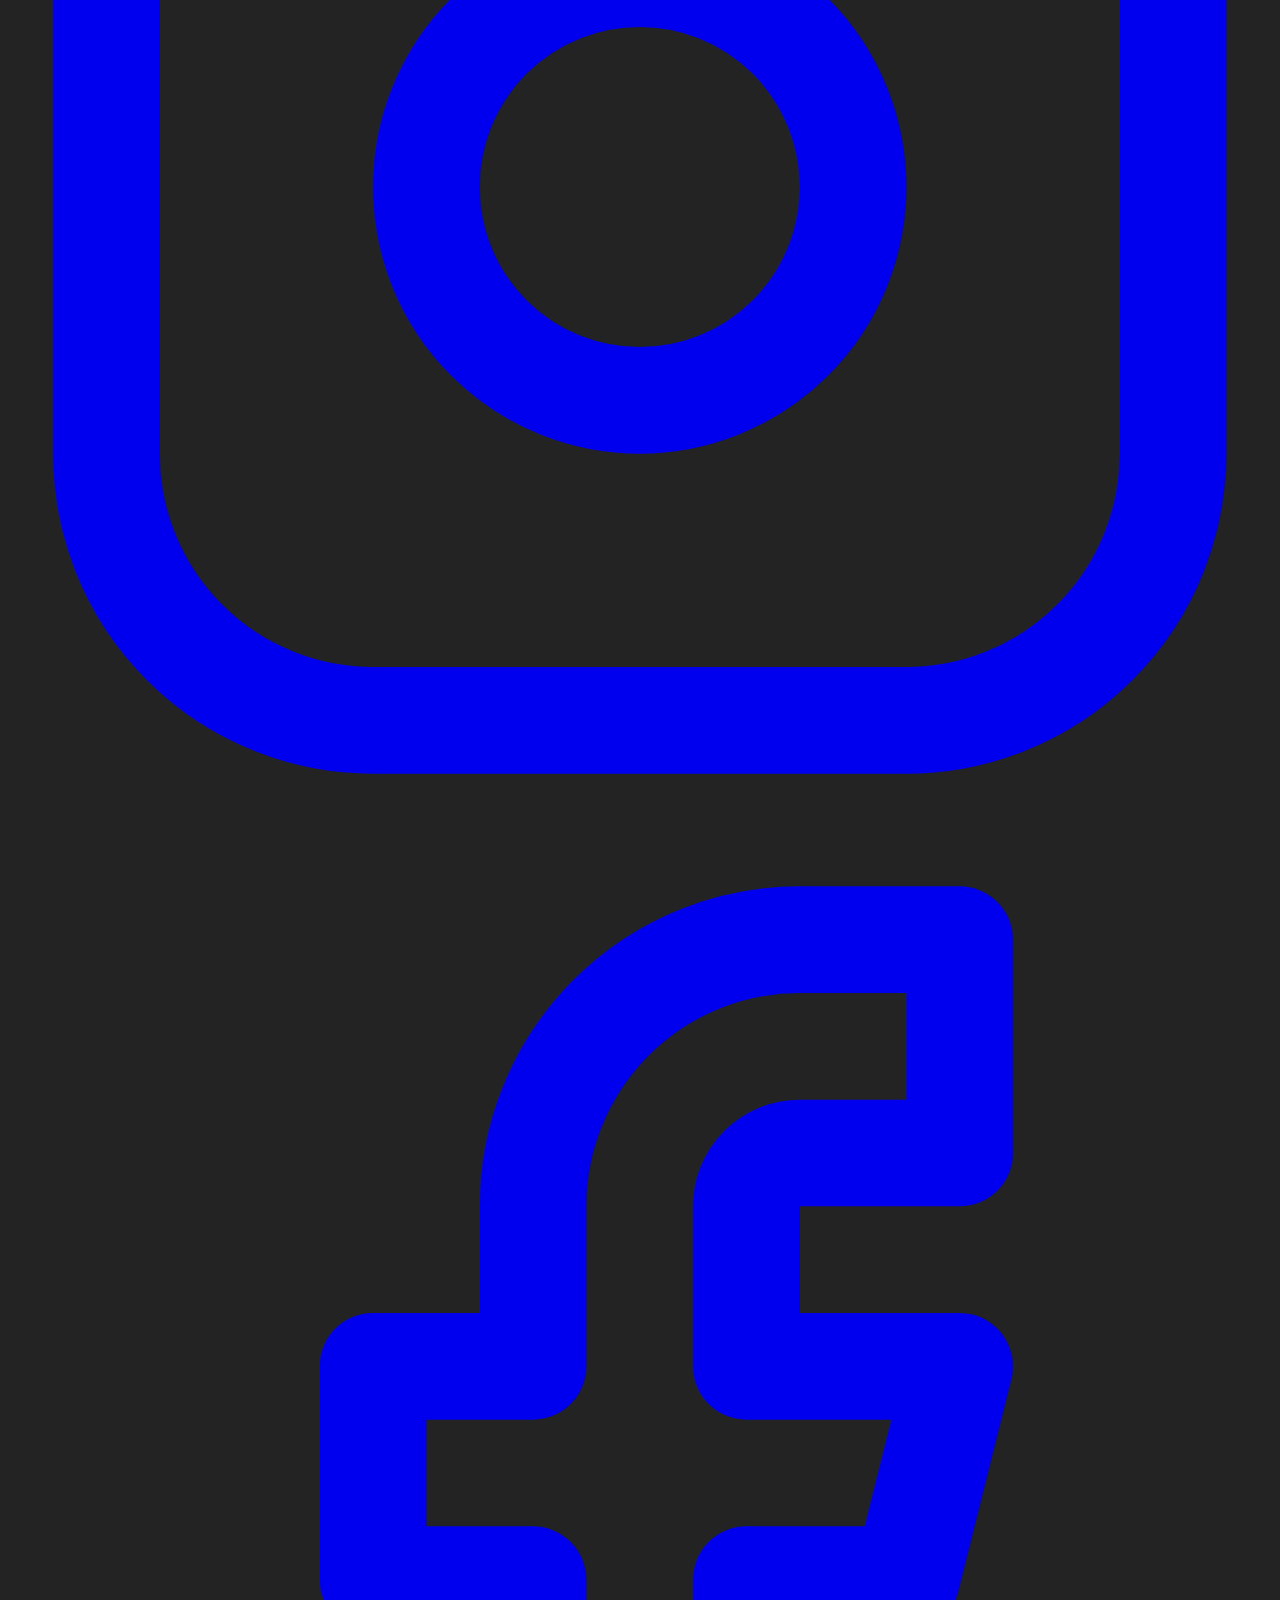
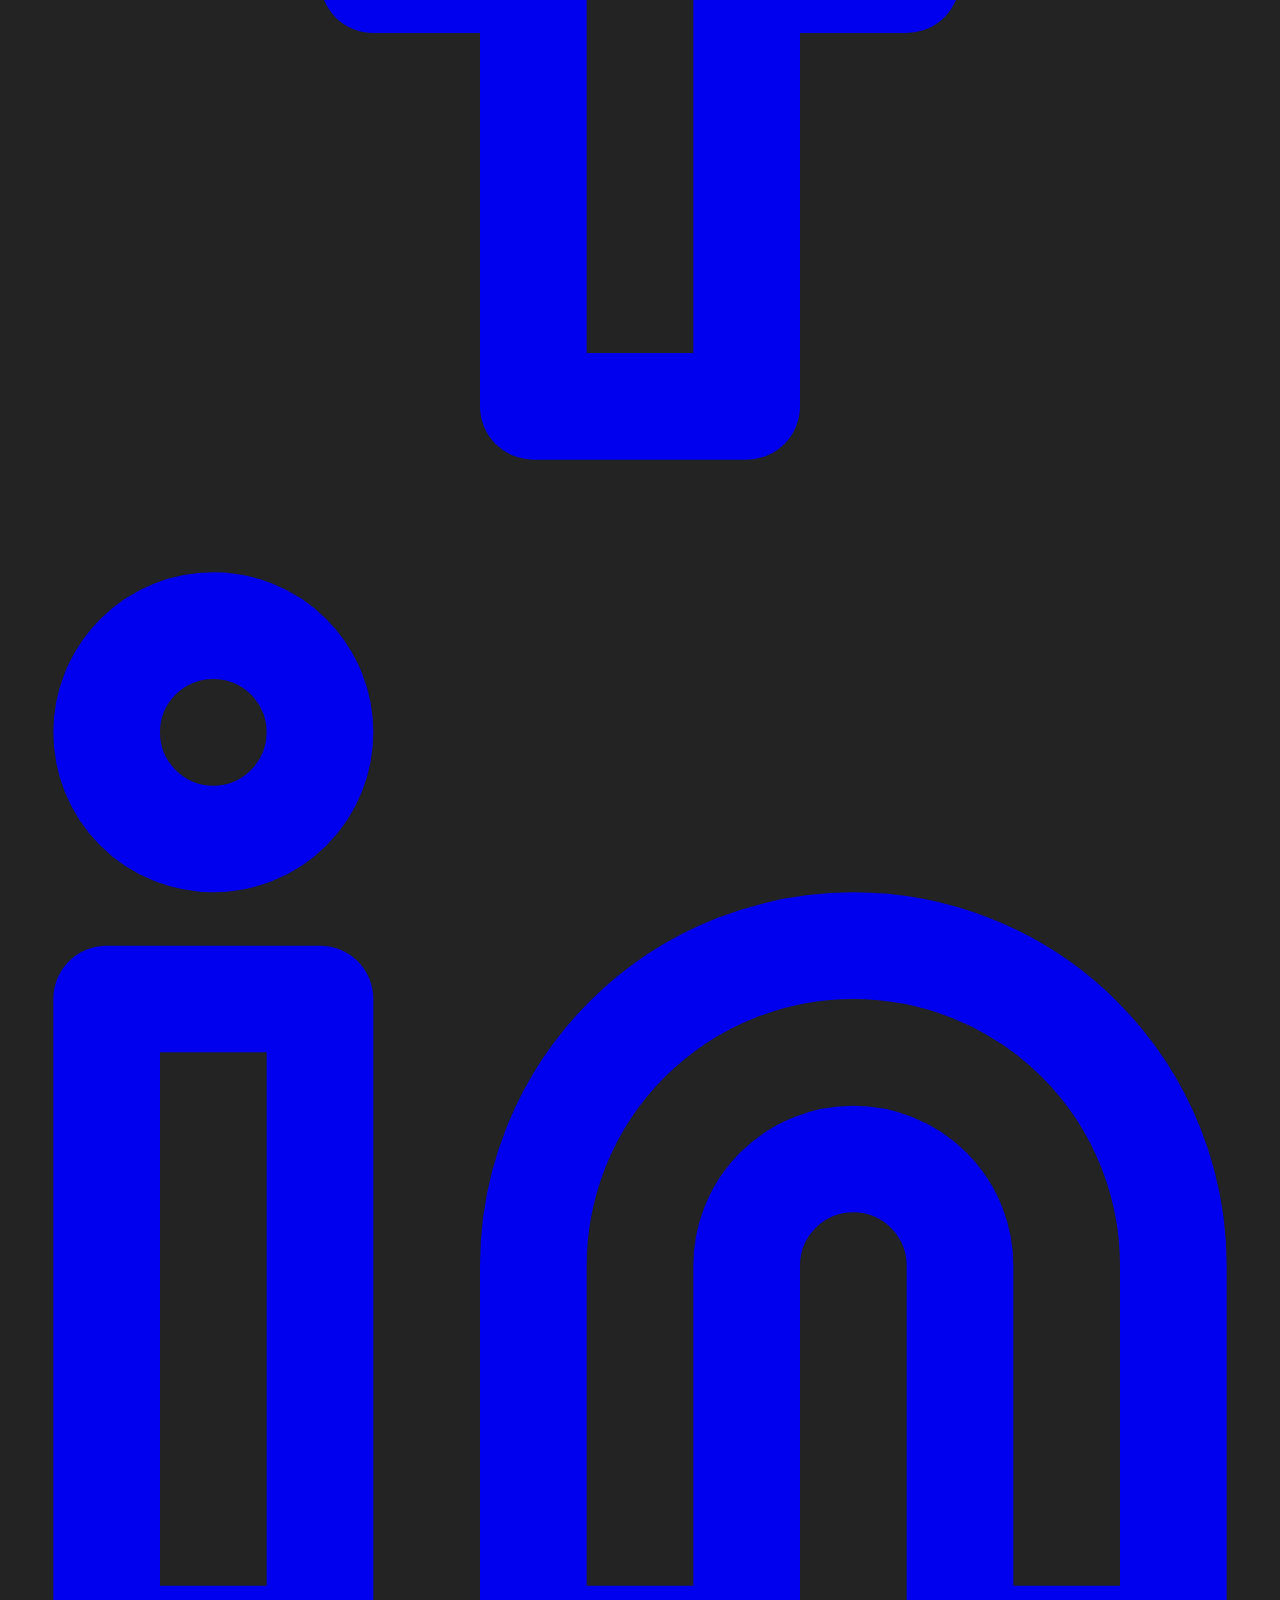
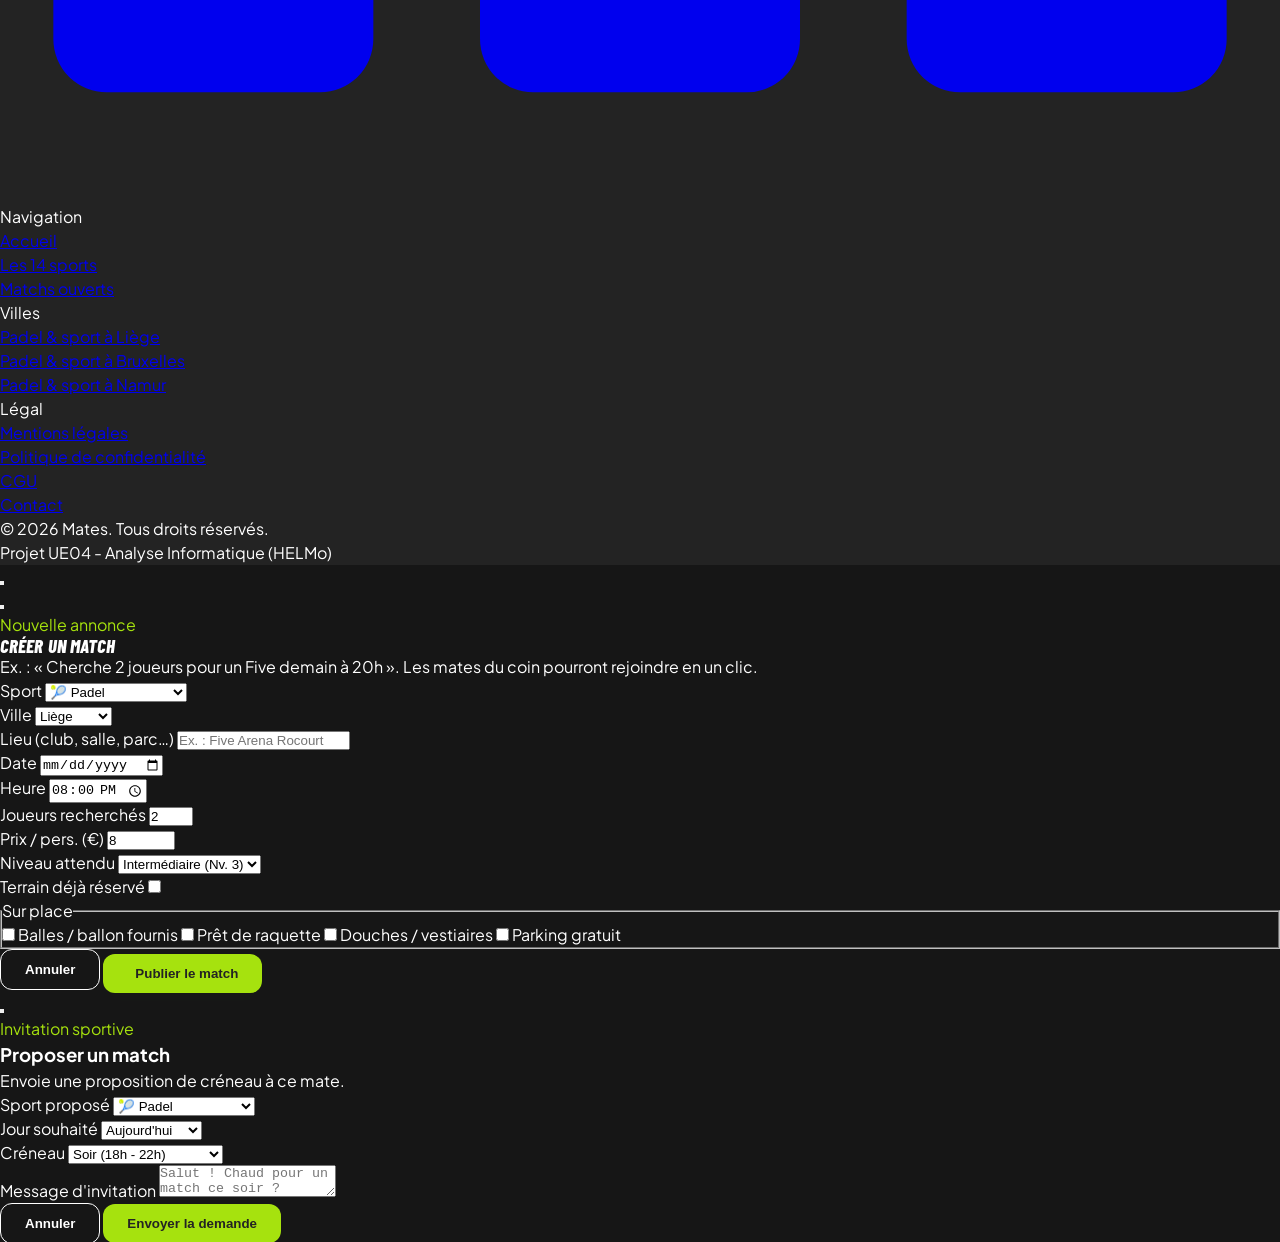
==== commit f27336b9: "Retire la connexion Apple et par SMS (Google + email uniquement) Co-Authored-By: Claude Opus 5.5 <no" ====
--- a/index.html
+++ b/index.html
@@ -56,7 +56,7 @@
   <script src="https://unpkg.com/lucide@latest"></script>
 
   <!-- Styles personnalisés -->
-  <link rel="stylesheet" href="css/style.css?v=8">
+  <link rel="stylesheet" href="css/style.css?v=9">
 </head>
 <body class="bg-mates-dark text-slate-100 min-h-screen flex flex-col font-sans selection:bg-mates-green selection:text-black">
 
@@ -160,8 +160,6 @@
             <div class="flex items-center justify-center lg:justify-start gap-2 text-xs text-slate-400">
               <span class="font-semibold">Avec</span>
               <span class="px-2 py-1 rounded-full bg-white/10 text-white font-bold">Google</span>
-              <span class="px-2 py-1 rounded-full bg-white/10 text-white font-bold">Apple</span>
-              <span class="px-2 py-1 rounded-full bg-white/10 text-white font-bold">Téléphone</span>
               <span class="px-2 py-1 rounded-full bg-white/10 text-white font-bold">Email</span>
             </div>
           </div>
@@ -985,7 +983,7 @@
             <p id="auth-subtitle" class="text-xs text-slate-400">Rejoins des milliers de sportifs passionnés près de chez toi.</p>
           </div>
 
-          <!-- CONNEXION EN UN CLIC : Google, Apple, téléphone -->
+          <!-- CONNEXION EN UN CLIC : Google -->
           <div id="auth-providers" class="space-y-3">
             <button type="button" onclick="MatesApp.handleOAuth('google')" class="w-full bg-white hover:bg-slate-100 text-slate-900 font-bold py-3 px-4 rounded-xl flex items-center justify-center gap-3 transition-all shadow-sm">
               <svg class="w-5 h-5" viewBox="0 0 24 24" aria-hidden="true">
@@ -995,53 +993,6 @@
                 <path fill="#EA4335" d="M12 5.38c1.62 0 3.06.56 4.21 1.64l3.15-3.15C17.45 2.09 14.97 1 12 1 7.7 1 3.99 3.47 2.18 7.06l3.66 2.84c.87-2.6 3.3-4.52 6.16-4.52z"/>
               </svg>
               <span class="text-sm">Continuer avec Google</span>
-            </button>
-            <button type="button" onclick="MatesApp.handleOAuth('apple')" class="w-full bg-black hover:bg-slate-900 text-white border border-slate-700 font-bold py-3 px-4 rounded-xl flex items-center justify-center gap-3 transition-all shadow-sm">
-              <svg class="w-5 h-5" viewBox="0 0 24 24" fill="currentColor" aria-hidden="true">
-                <path d="M16.37 12.6c-.02-2.3 1.88-3.4 1.96-3.46-1.07-1.56-2.73-1.78-3.32-1.8-1.41-.14-2.76.83-3.47.83-.72 0-1.82-.81-2.99-.79-1.54.02-2.96.9-3.75 2.27-1.6 2.78-.41 6.89 1.15 9.14.76 1.1 1.67 2.34 2.86 2.3 1.15-.05 1.58-.74 2.97-.74 1.38 0 1.77.74 2.99.72 1.24-.02 2.02-1.12 2.77-2.23.88-1.28 1.24-2.52 1.26-2.59-.03-.01-2.41-.93-2.43-3.65zM14.1 5.86c.63-.77 1.06-1.83.94-2.9-.91.04-2.02.61-2.67 1.37-.58.67-1.1 1.76-.96 2.8 1.02.08 2.06-.52 2.69-1.27z"/>
-              </svg>
-              <span class="text-sm">Continuer avec Apple</span>
-            </button>
-            <button type="button" onclick="MatesApp.showAuthPanel('phone')" class="w-full bg-mates-cardElevated hover:border-mates-green border border-mates-border text-white font-bold py-3 px-4 rounded-xl flex items-center justify-center gap-3 transition-all">
-              <i data-lucide="smartphone" class="w-5 h-5 text-mates-green"></i>
-              <span class="text-sm">Continuer avec mon numéro</span>
-            </button>
-          </div>
-
-          <!-- CONNEXION PAR SMS (code à 6 chiffres) -->
-          <div id="auth-phone-panel" class="hidden space-y-4">
-            <form id="auth-phone-form" onsubmit="MatesApp.sendPhoneCode(event)" class="space-y-3">
-              <label for="auth-phone" class="block text-xs font-bold text-slate-300 uppercase tracking-wider">Ton numéro de téléphone</label>
-              <div class="flex gap-2">
-                <label for="auth-phone-country" class="sr-only">Indicatif</label>
-                <select id="auth-phone-country" class="bg-mates-cardElevated border border-mates-border rounded-xl px-2.5 py-2.5 text-sm text-white focus:outline-none focus:border-mates-green">
-                  <option value="+32">🇧🇪 +32</option>
-                  <option value="+33">🇫🇷 +33</option>
-                  <option value="+352">🇱🇺 +352</option>
-                  <option value="+31">🇳🇱 +31</option>
-                </select>
-                <input type="tel" id="auth-phone" inputmode="tel" autocomplete="tel-national" required class="flex-1 min-w-0 bg-mates-cardElevated border border-mates-border rounded-xl px-3.5 py-2.5 text-sm text-white focus:outline-none focus:border-mates-green" placeholder="470 12 34 56">
-              </div>
-              <button type="submit" id="auth-phone-send-btn" class="w-full btn-neon py-3 text-sm font-bold">
-                <span>Recevoir mon code par SMS</span>
-                <i data-lucide="message-square" class="w-4 h-4"></i>
-              </button>
-            </form>
-
-            <form id="auth-otp-form" onsubmit="MatesApp.verifyPhoneCode(event)" class="hidden space-y-3">
-              <label for="auth-otp" class="block text-xs font-bold text-slate-300 uppercase tracking-wider">Code reçu par SMS</label>
-              <p id="auth-otp-hint" class="text-xs text-slate-400"></p>
-              <input type="text" id="auth-otp" inputmode="numeric" autocomplete="one-time-code" pattern="[0-9]{6}" maxlength="6" required class="w-full bg-mates-cardElevated border border-mates-border rounded-xl px-3.5 py-3 text-center text-2xl tracking-[0.5em] font-bold text-white focus:outline-none focus:border-mates-green" placeholder="••••••">
-              <button type="submit" id="auth-otp-btn" class="w-full btn-neon py-3 text-sm font-bold">
-                <span>Valider le code</span>
-                <i data-lucide="check" class="w-4 h-4"></i>
-              </button>
-              <button type="button" onclick="MatesApp.showAuthPanel('phone')" class="w-full text-xs text-slate-400 hover:text-mates-green">Changer de numéro</button>
-            </form>
-
-            <button type="button" onclick="MatesApp.showAuthPanel('main')" class="w-full text-xs text-slate-400 hover:text-white flex items-center justify-center gap-1.5">
-              <i data-lucide="arrow-left" class="w-3.5 h-3.5"></i>
-              <span>Autres moyens de connexion</span>
             </button>
           </div>
 
@@ -1592,8 +1543,8 @@
 
   <!-- Scripts Application -->
   <script src="https://cdn.jsdelivr.net/npm/@supabase/supabase-js@2.45.4/dist/umd/supabase.min.js"></script>
-  <script src="js/supabase-config.js?v=8"></script>
-  <script src="js/data.js?v=8"></script>
-  <script src="js/app.js?v=8"></script>
+  <script src="js/supabase-config.js?v=9"></script>
+  <script src="js/data.js?v=9"></script>
+  <script src="js/app.js?v=9"></script>
 </body>
 </html>
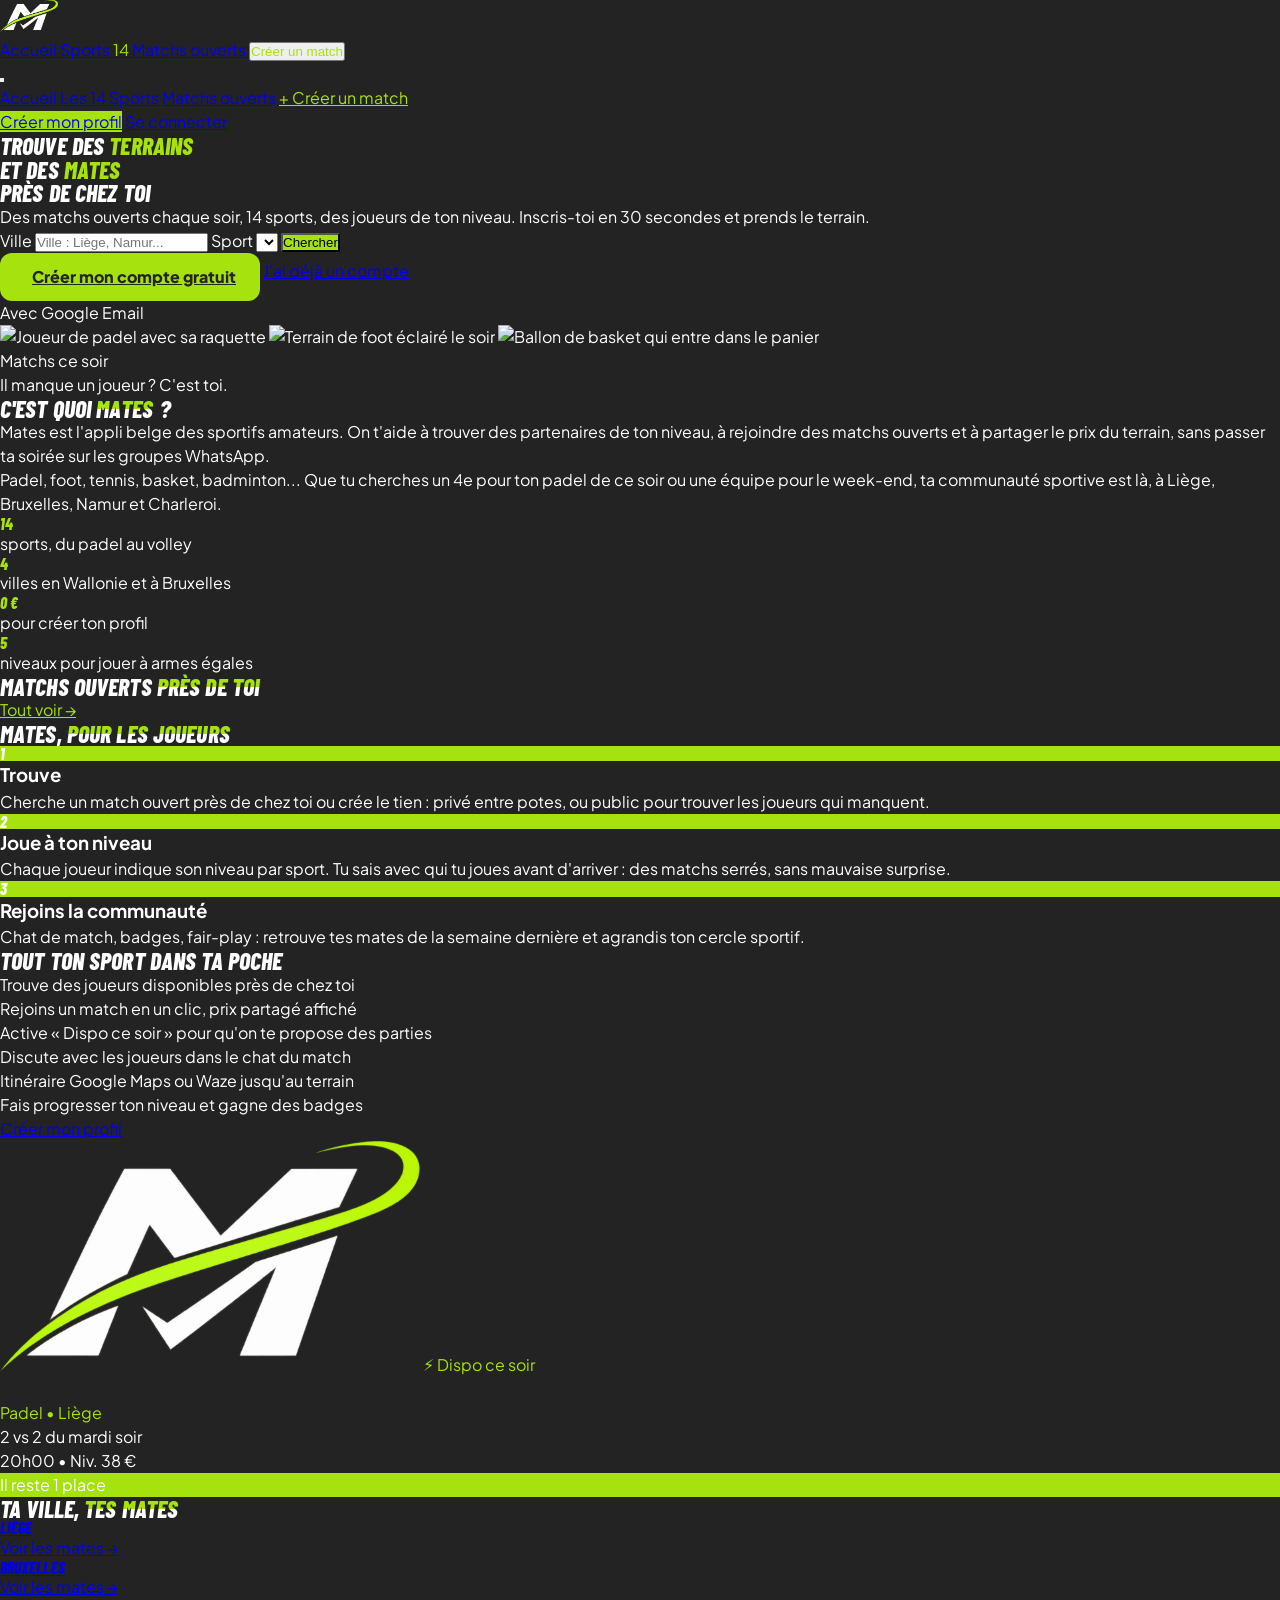
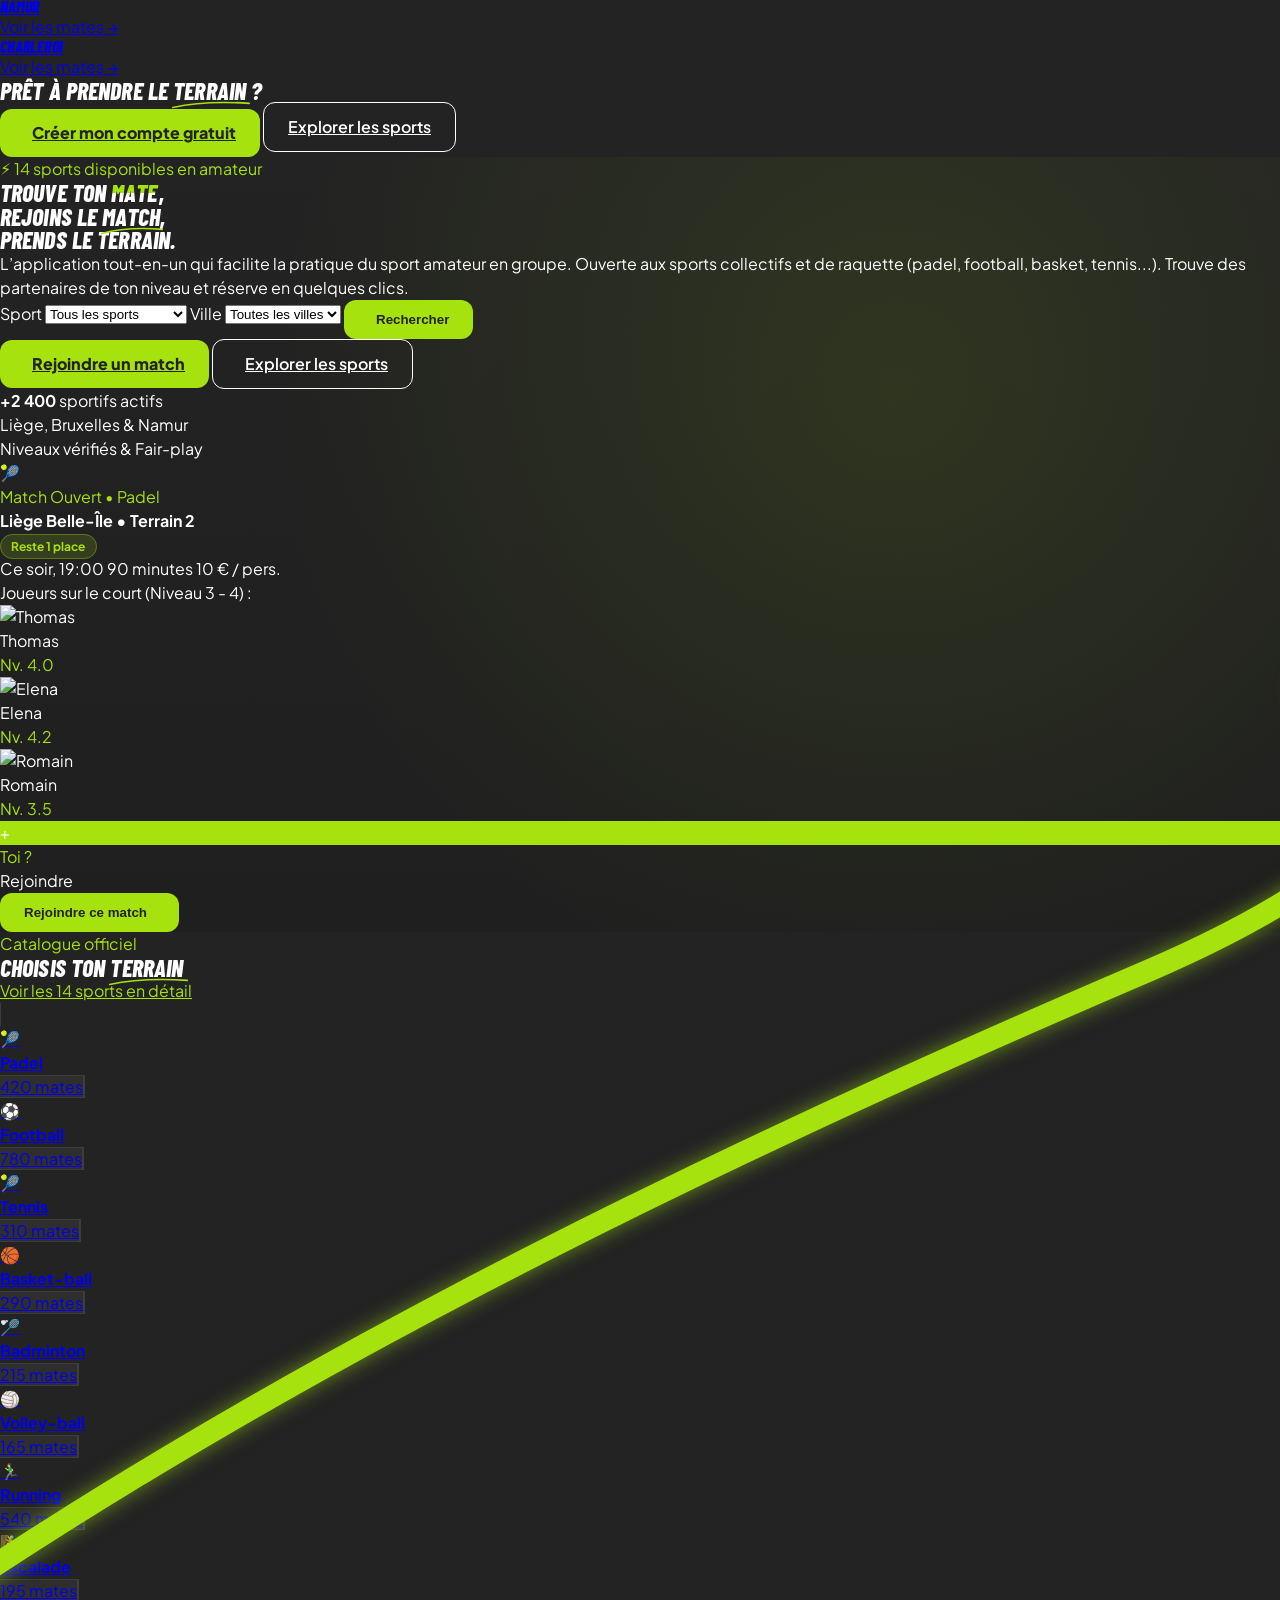
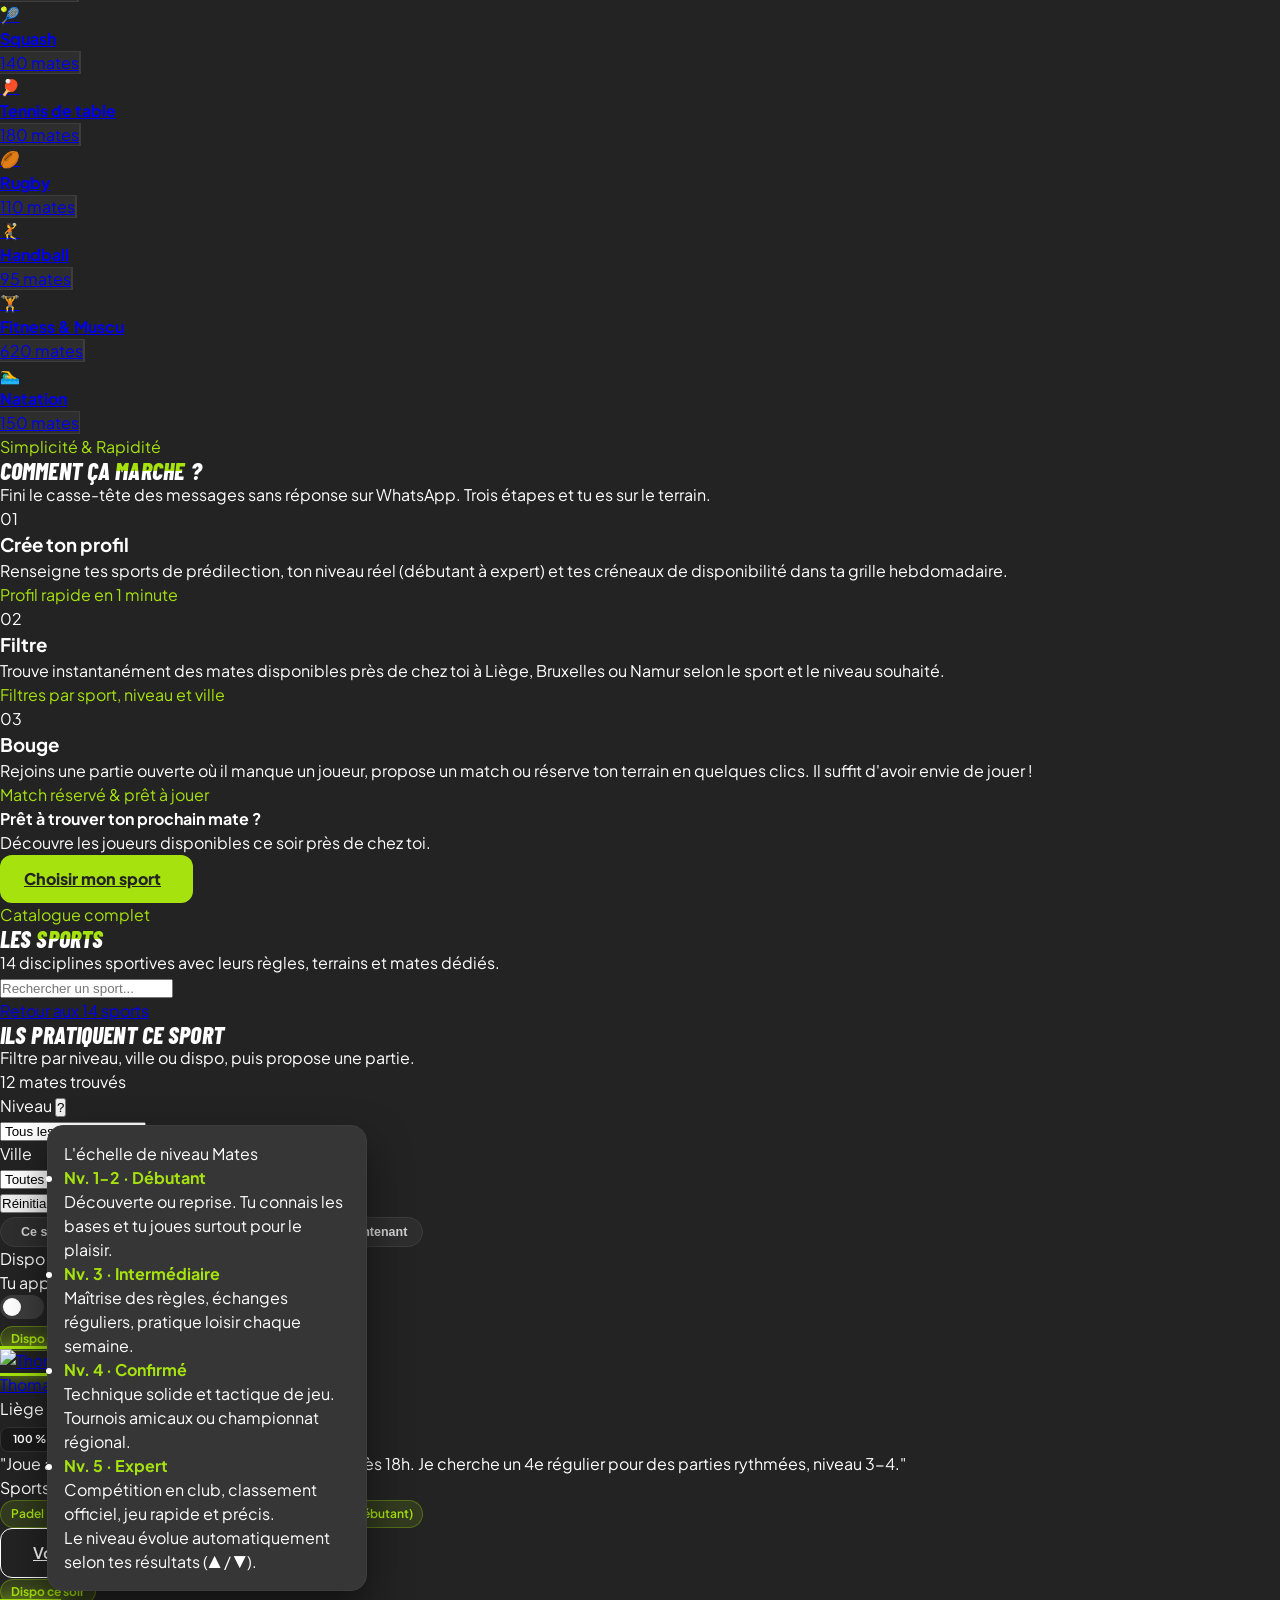
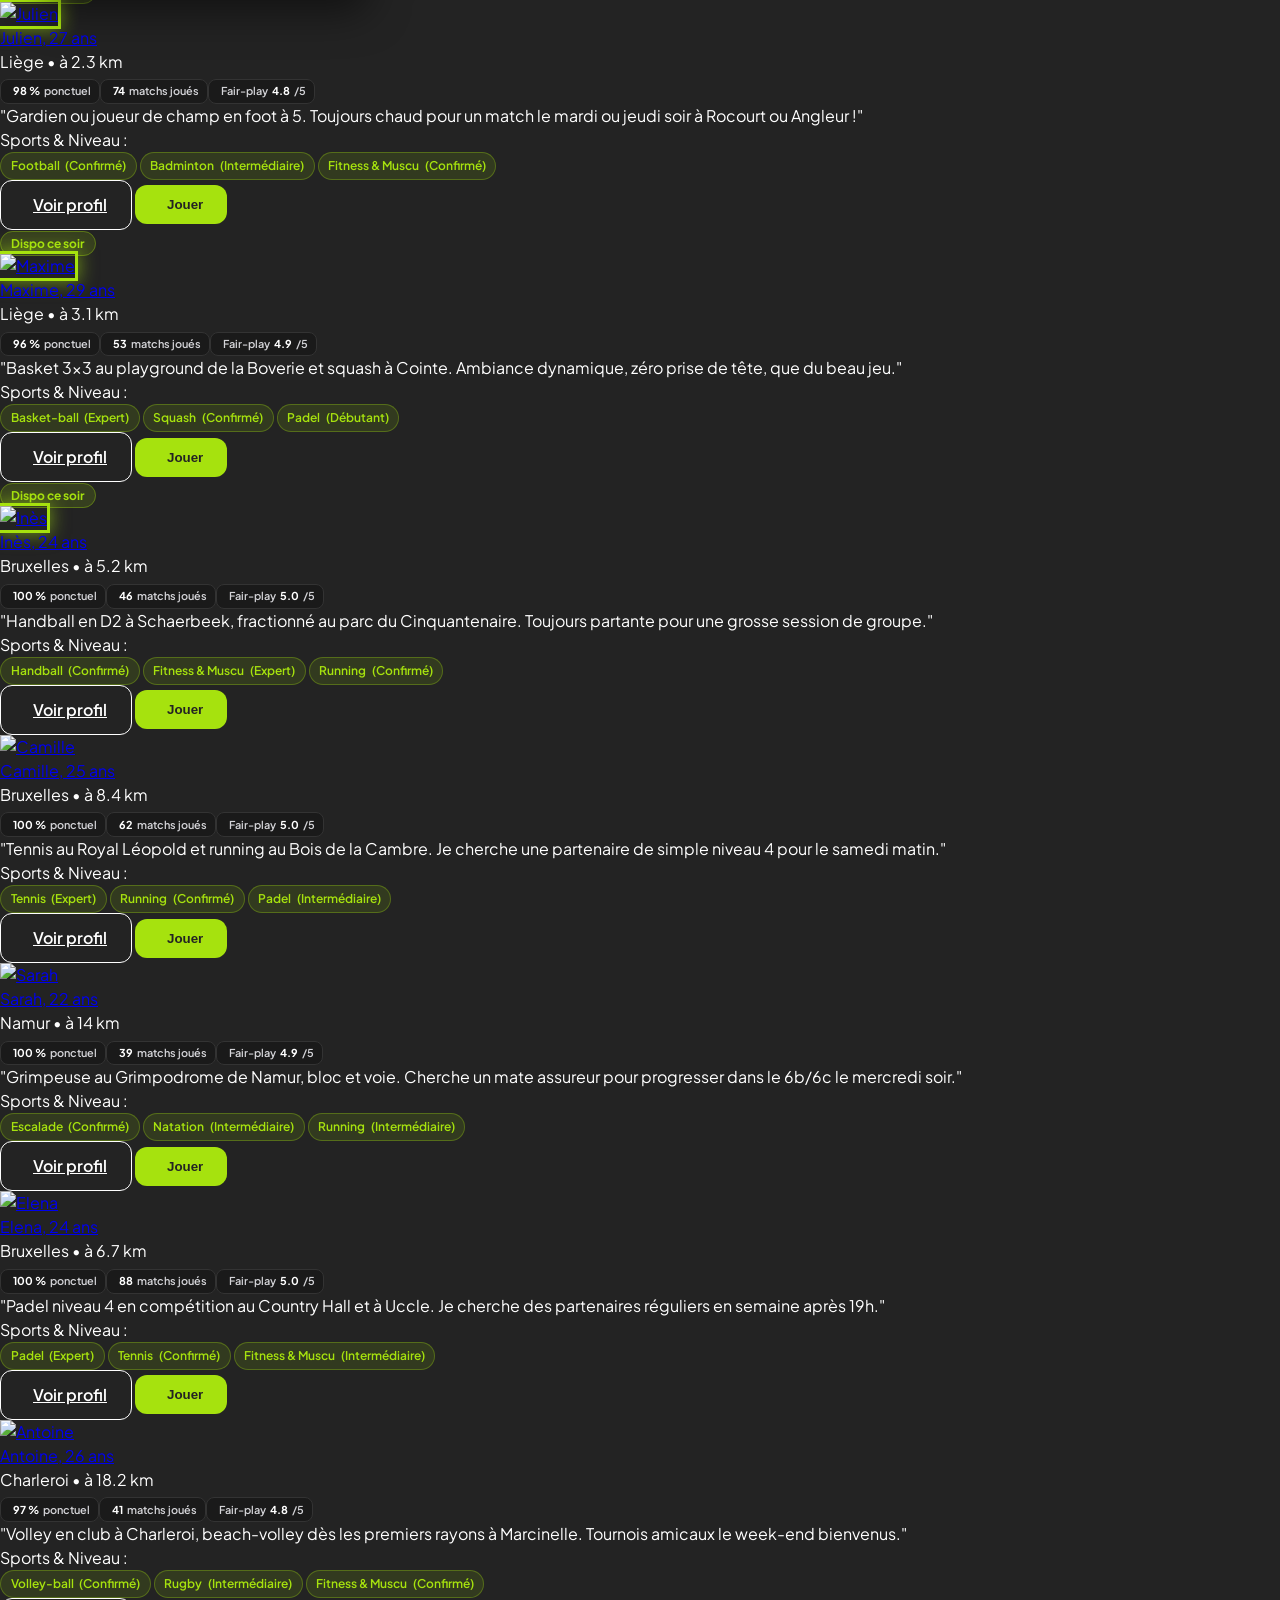
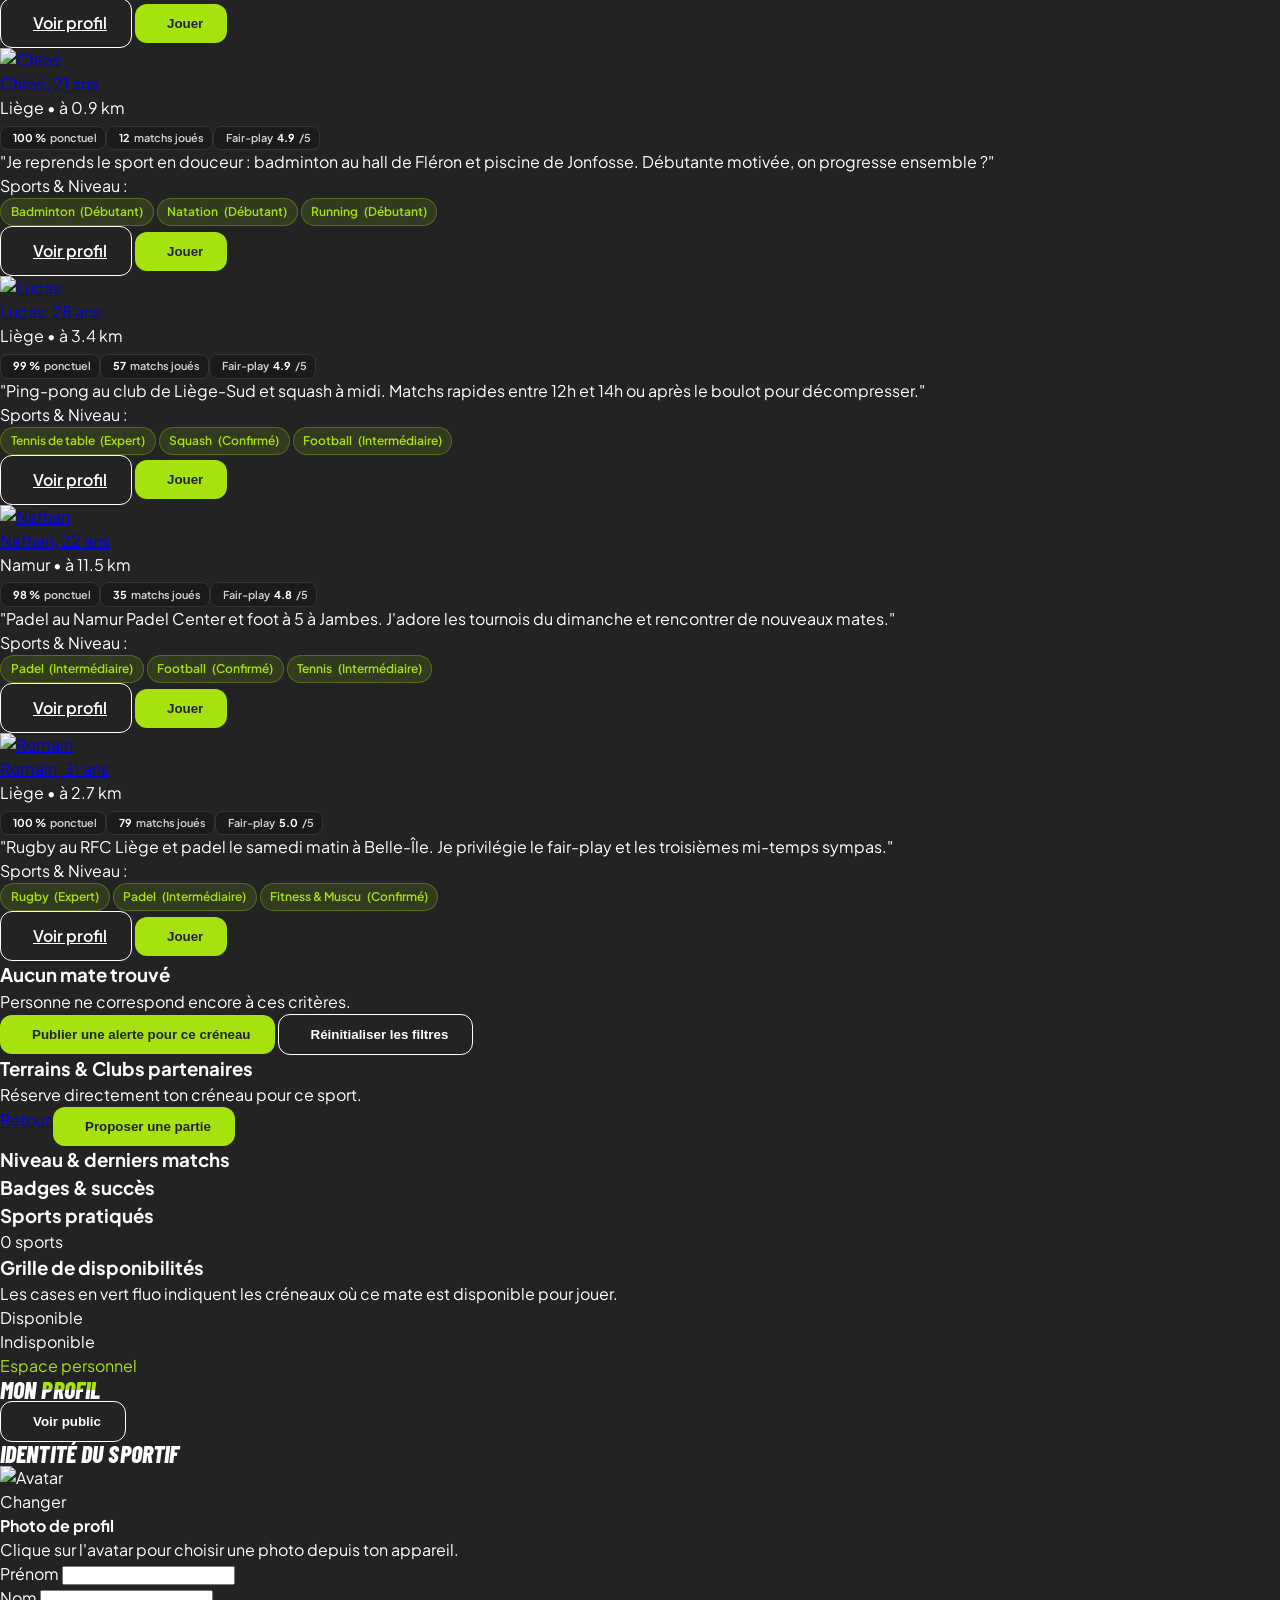
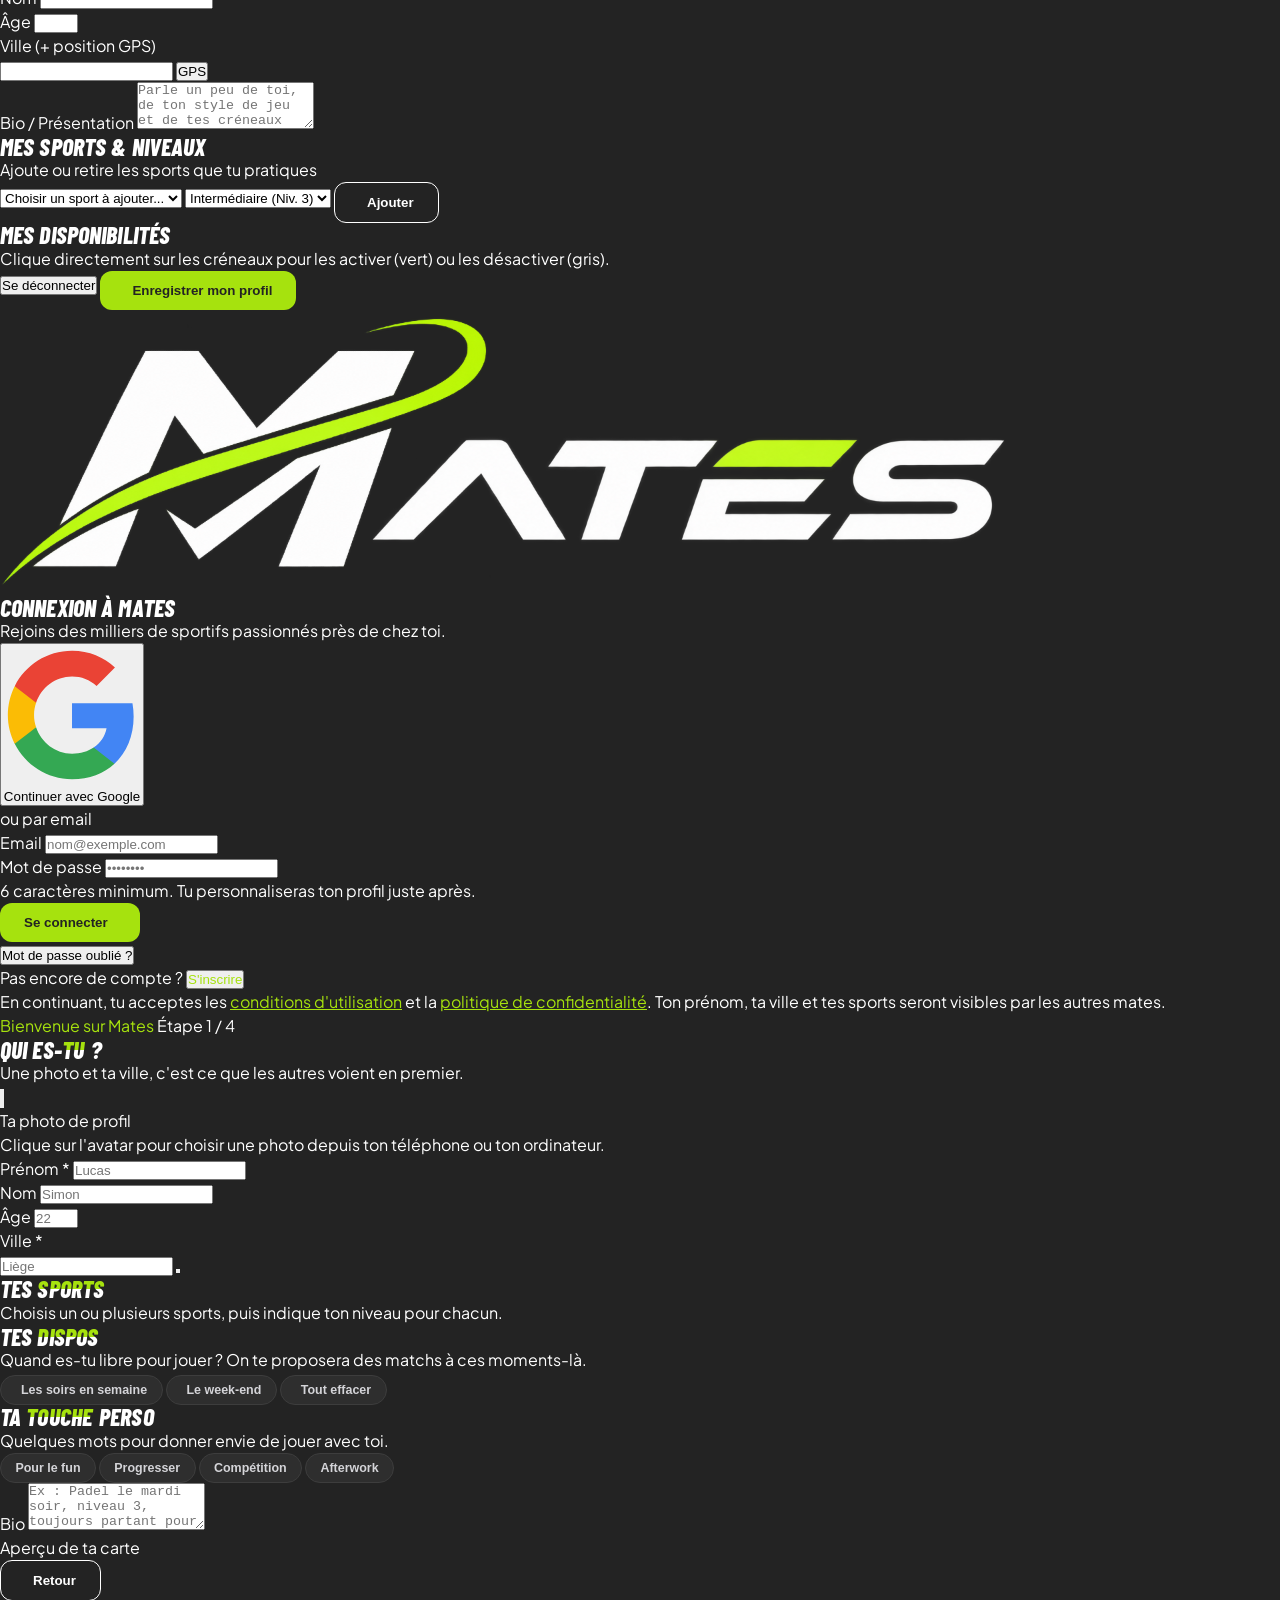
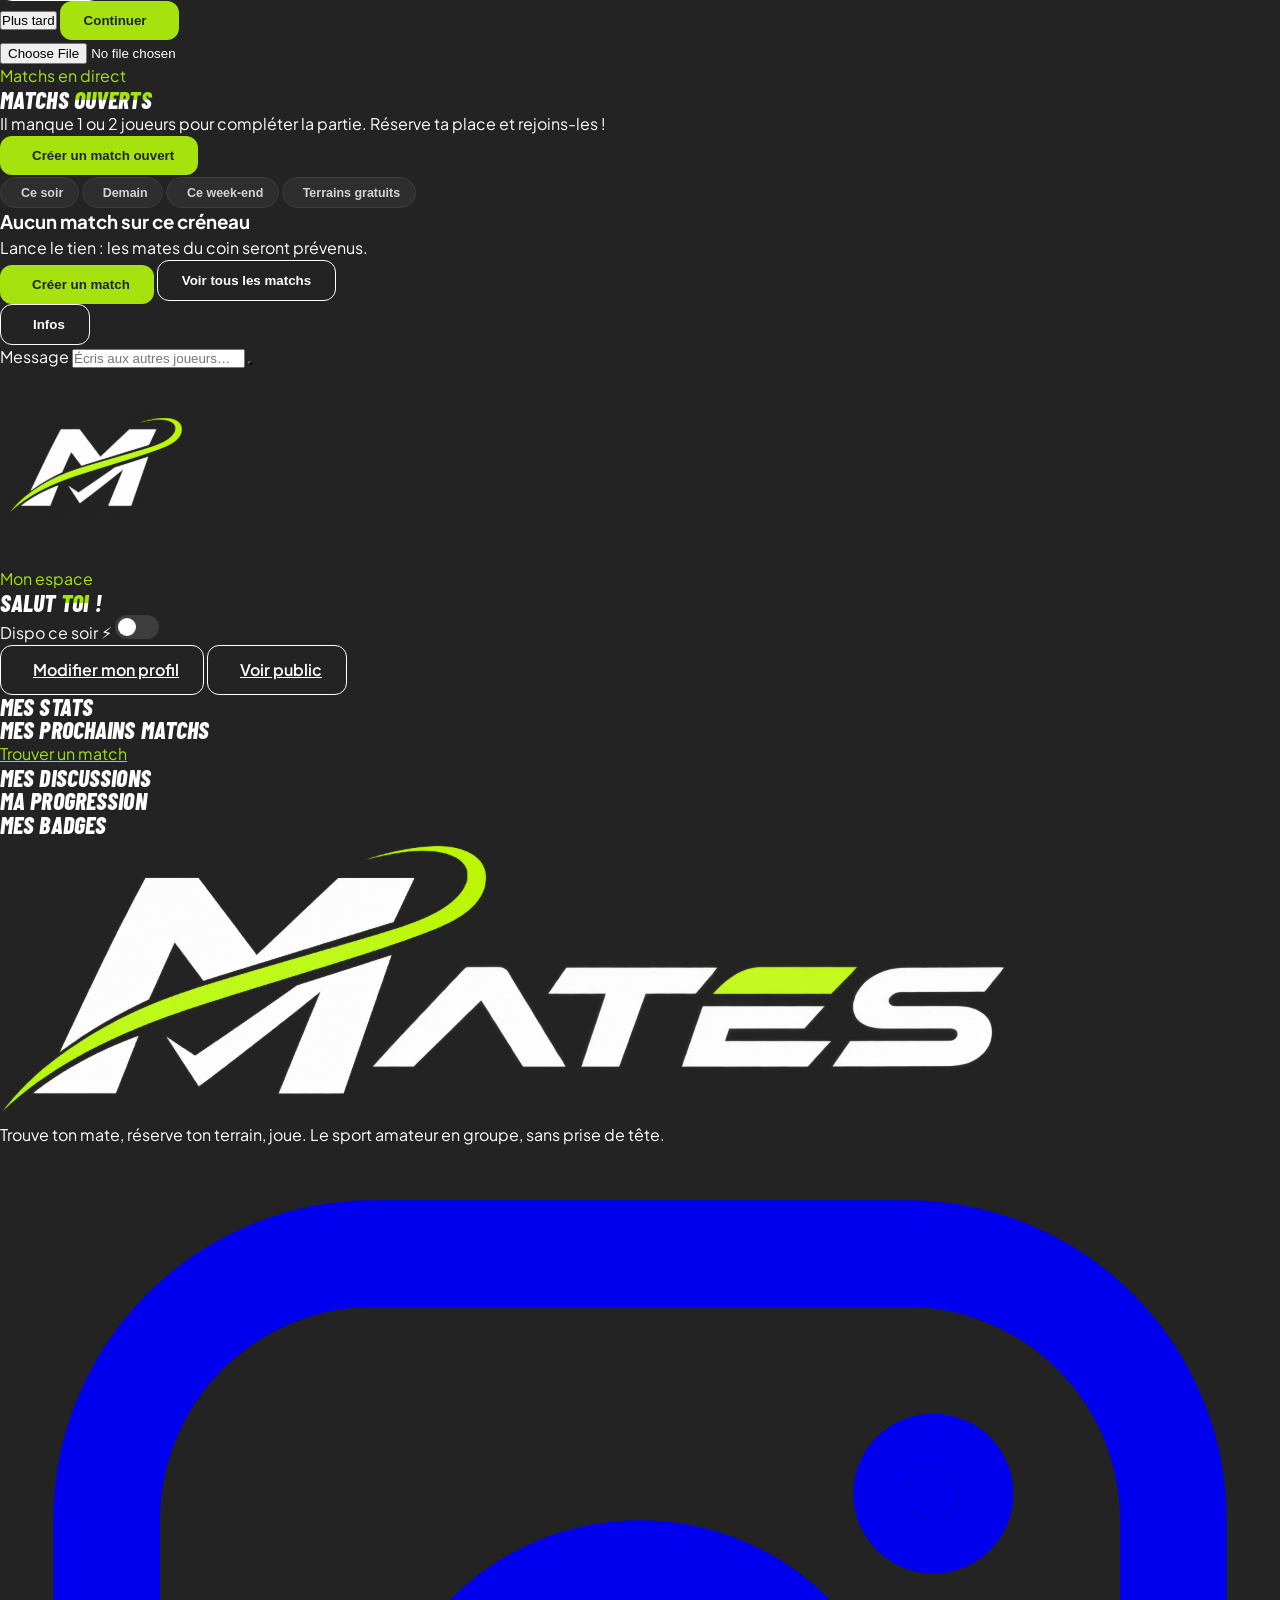
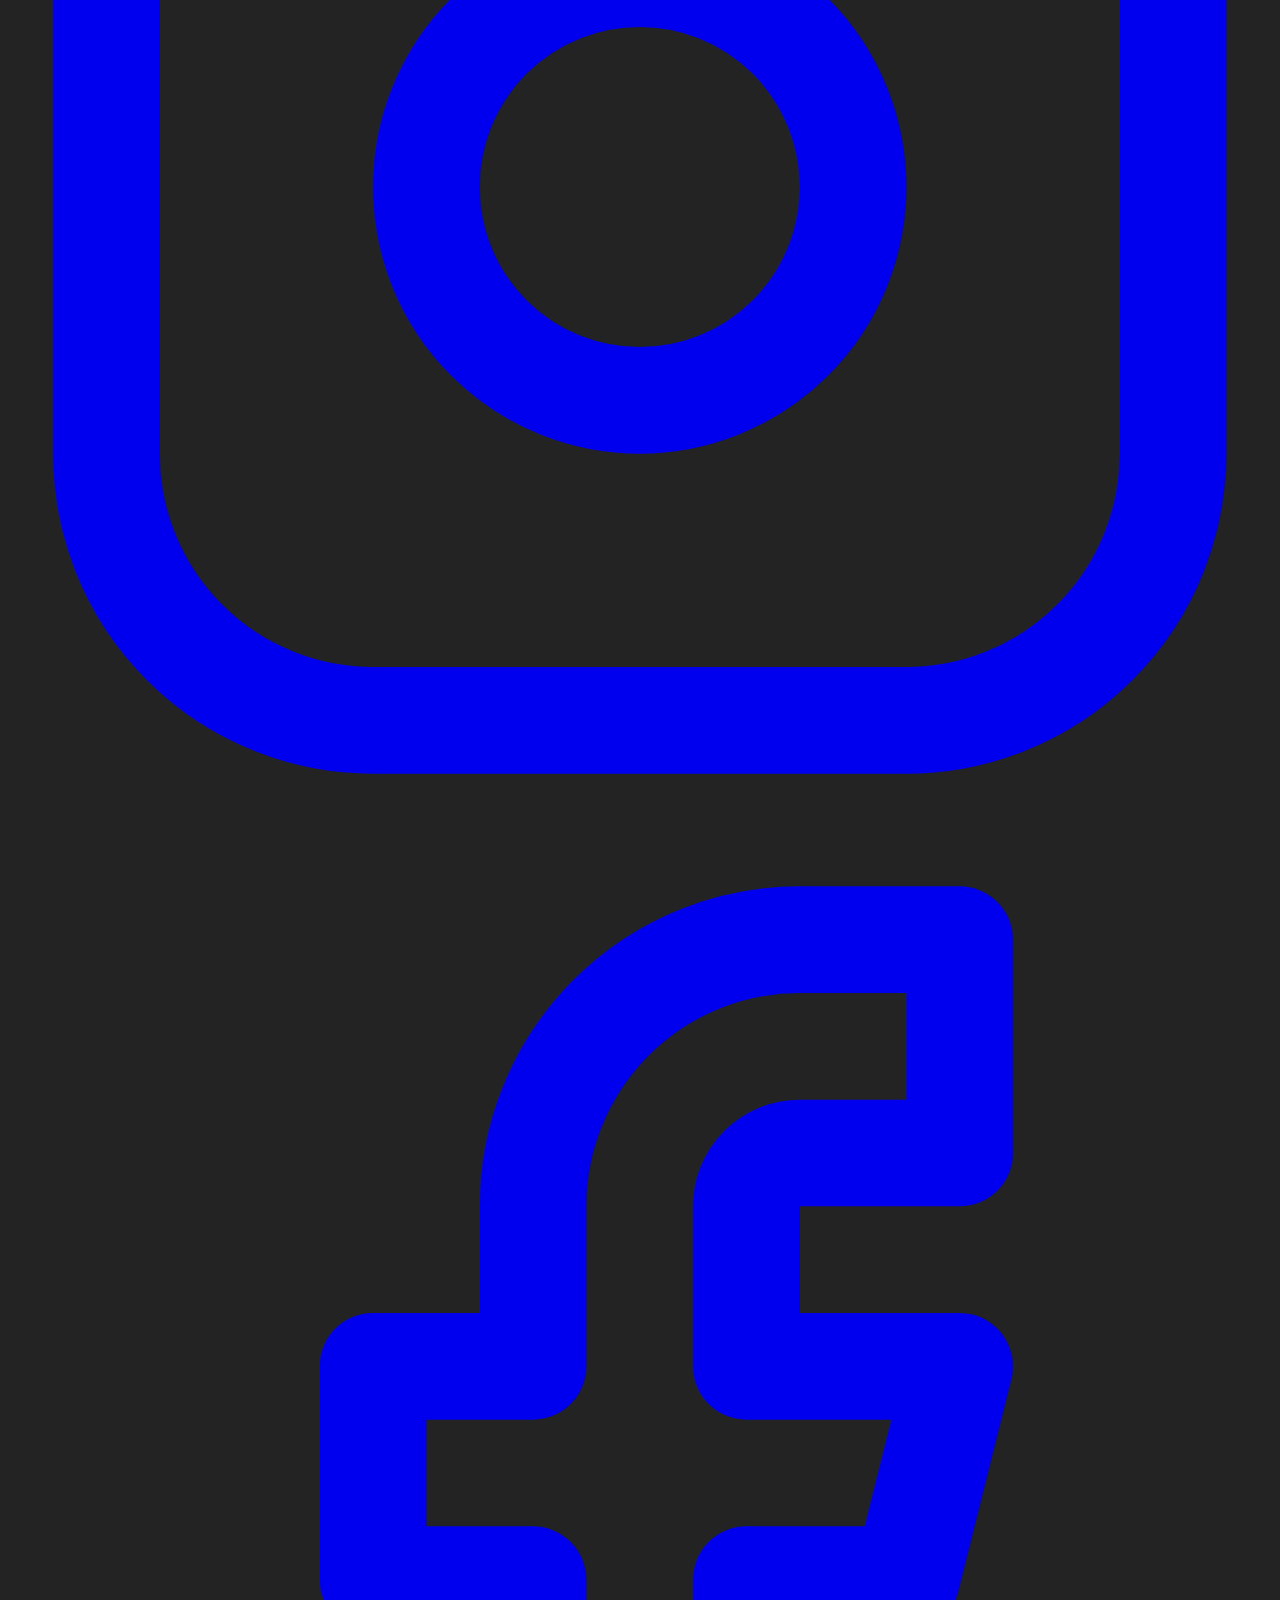
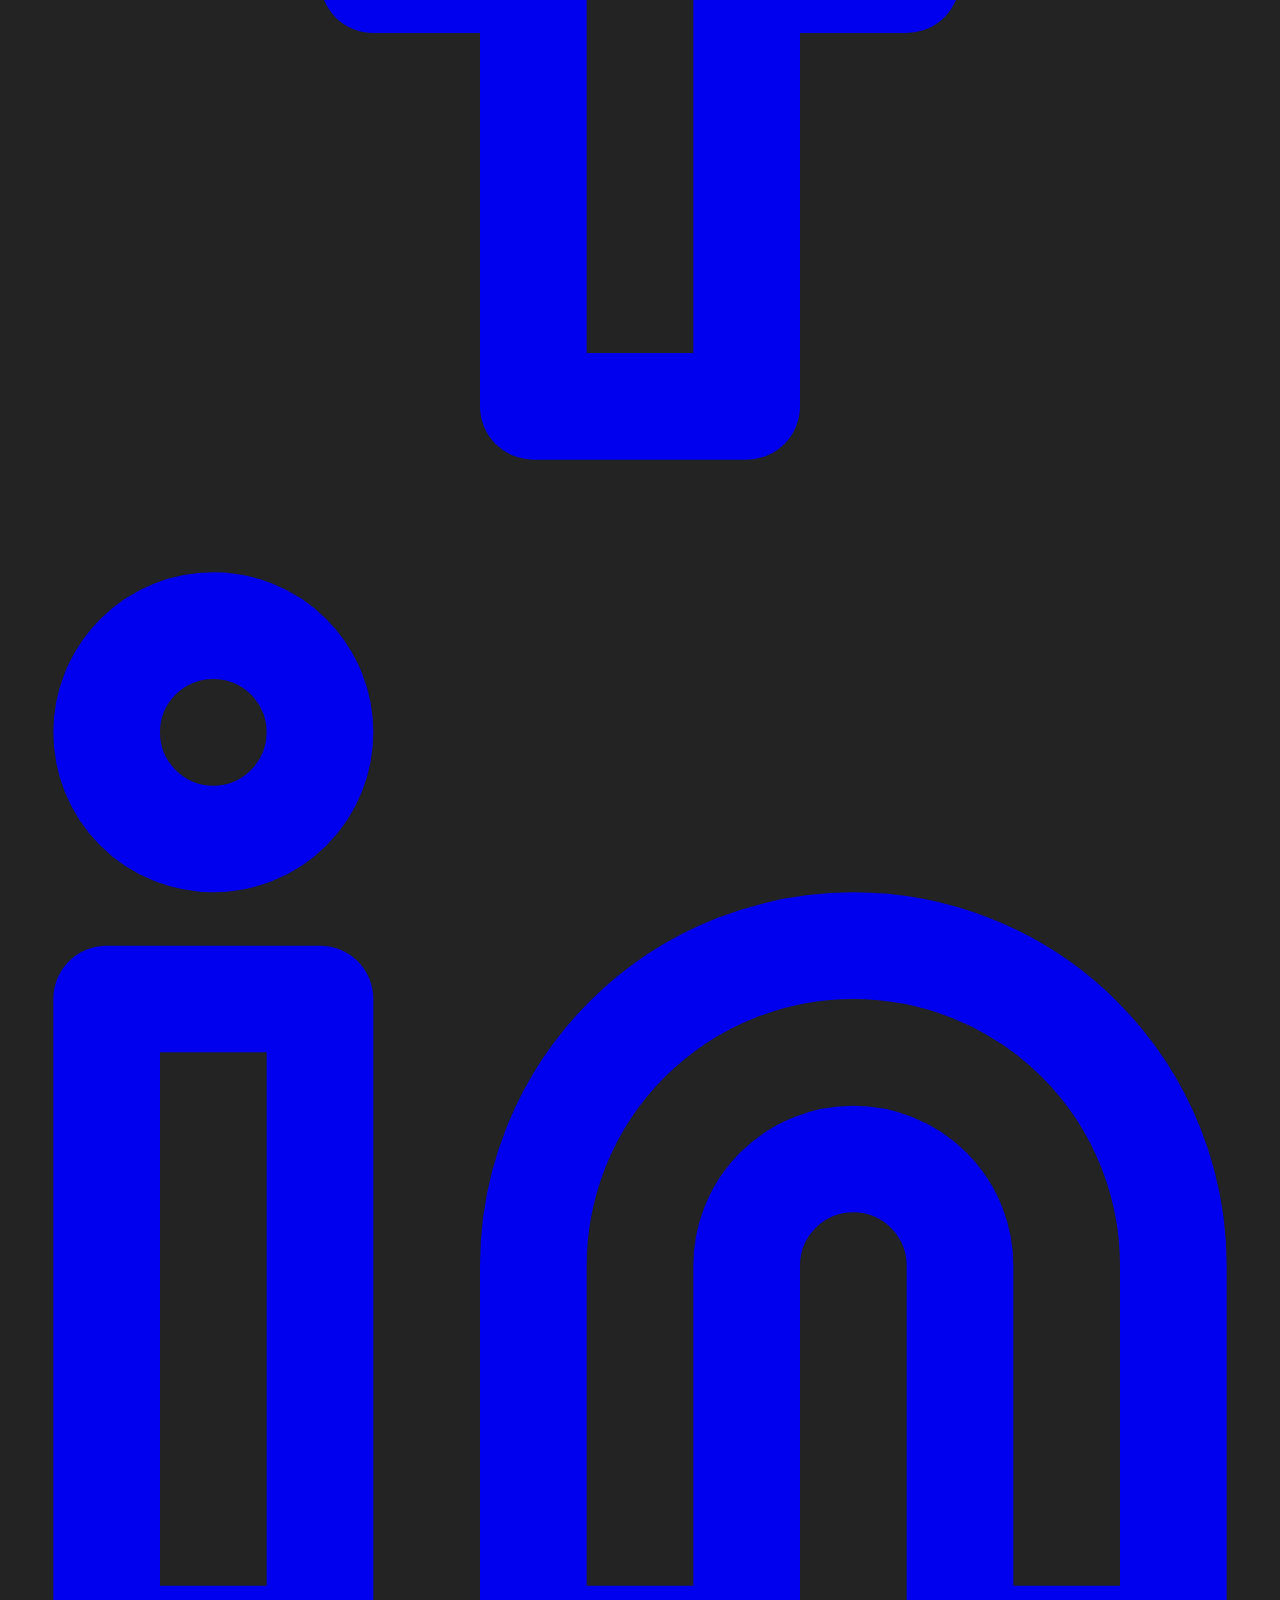
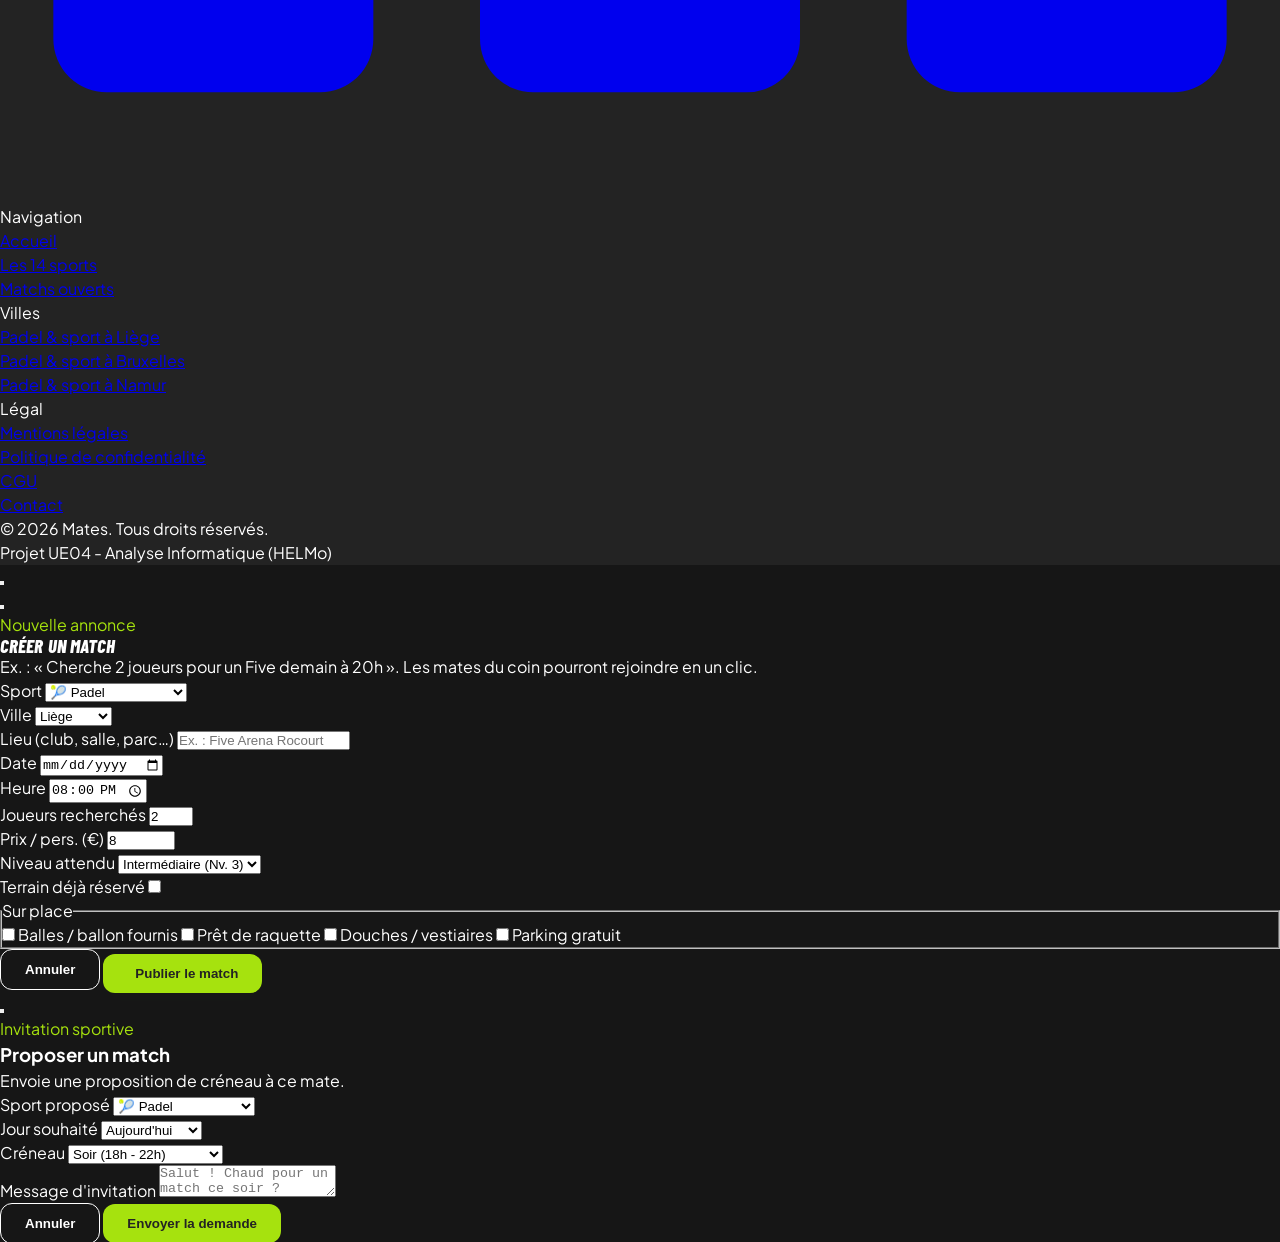
==== commit 2ae424ed: "Bouton Google officiel et page de bienvenue sur Accueil pour les visiteurs Co-Authored-By: Claude Op" ====
--- a/index.html
+++ b/index.html
@@ -56,7 +56,7 @@
   <script src="https://unpkg.com/lucide@latest"></script>
 
   <!-- Styles personnalisés -->
-  <link rel="stylesheet" href="css/style.css?v=9">
+  <link rel="stylesheet" href="css/style.css?v=10">
 </head>
 <body class="bg-mates-dark text-slate-100 min-h-screen flex flex-col font-sans selection:bg-mates-green selection:text-black">
 
@@ -292,7 +292,7 @@
               <i data-lucide="user-plus" class="w-5 h-5"></i>
               <span>Créer mon compte gratuit</span>
             </a>
-            <a href="#home" class="btn-outline-neon text-base">Explorer sans compte</a>
+            <a href="#sports" class="btn-outline-neon text-base">Explorer les sports</a>
           </div>
         </div>
       </div>
@@ -985,7 +985,9 @@
 
           <!-- CONNEXION EN UN CLIC : Google -->
           <div id="auth-providers" class="space-y-3">
-            <button type="button" onclick="MatesApp.handleOAuth('google')" class="w-full bg-white hover:bg-slate-100 text-slate-900 font-bold py-3 px-4 rounded-xl flex items-center justify-center gap-3 transition-all shadow-sm">
+            <!-- Bouton Google officiel (Google Identity Services), dessiné par Google -->
+            <div id="google-signin-slot" class="hidden flex justify-center min-h-[44px]"></div>
+            <button type="button" id="google-fallback-btn" onclick="MatesApp.handleOAuth('google')" class="w-full bg-white hover:bg-slate-100 text-slate-900 font-bold py-3 px-4 rounded-xl flex items-center justify-center gap-3 transition-all shadow-sm">
               <svg class="w-5 h-5" viewBox="0 0 24 24" aria-hidden="true">
                 <path fill="#4285F4" d="M22.56 12.25c0-.78-.07-1.53-.2-2.25H12v4.26h5.92c-.26 1.37-1.04 2.53-2.21 3.31v2.77h3.57c2.08-1.92 3.28-4.74 3.28-8.09z"/>
                 <path fill="#34A853" d="M12 23c2.97 0 5.46-.98 7.28-2.66l-3.57-2.77c-.98.66-2.23 1.06-3.71 1.06-2.86 0-5.29-1.93-6.16-4.53H2.18v2.84C3.99 20.53 7.7 23 12 23z"/>
@@ -1543,8 +1545,8 @@
 
   <!-- Scripts Application -->
   <script src="https://cdn.jsdelivr.net/npm/@supabase/supabase-js@2.45.4/dist/umd/supabase.min.js"></script>
-  <script src="js/supabase-config.js?v=9"></script>
-  <script src="js/data.js?v=9"></script>
-  <script src="js/app.js?v=9"></script>
+  <script src="js/supabase-config.js?v=10"></script>
+  <script src="js/data.js?v=10"></script>
+  <script src="js/app.js?v=10"></script>
 </body>
 </html>
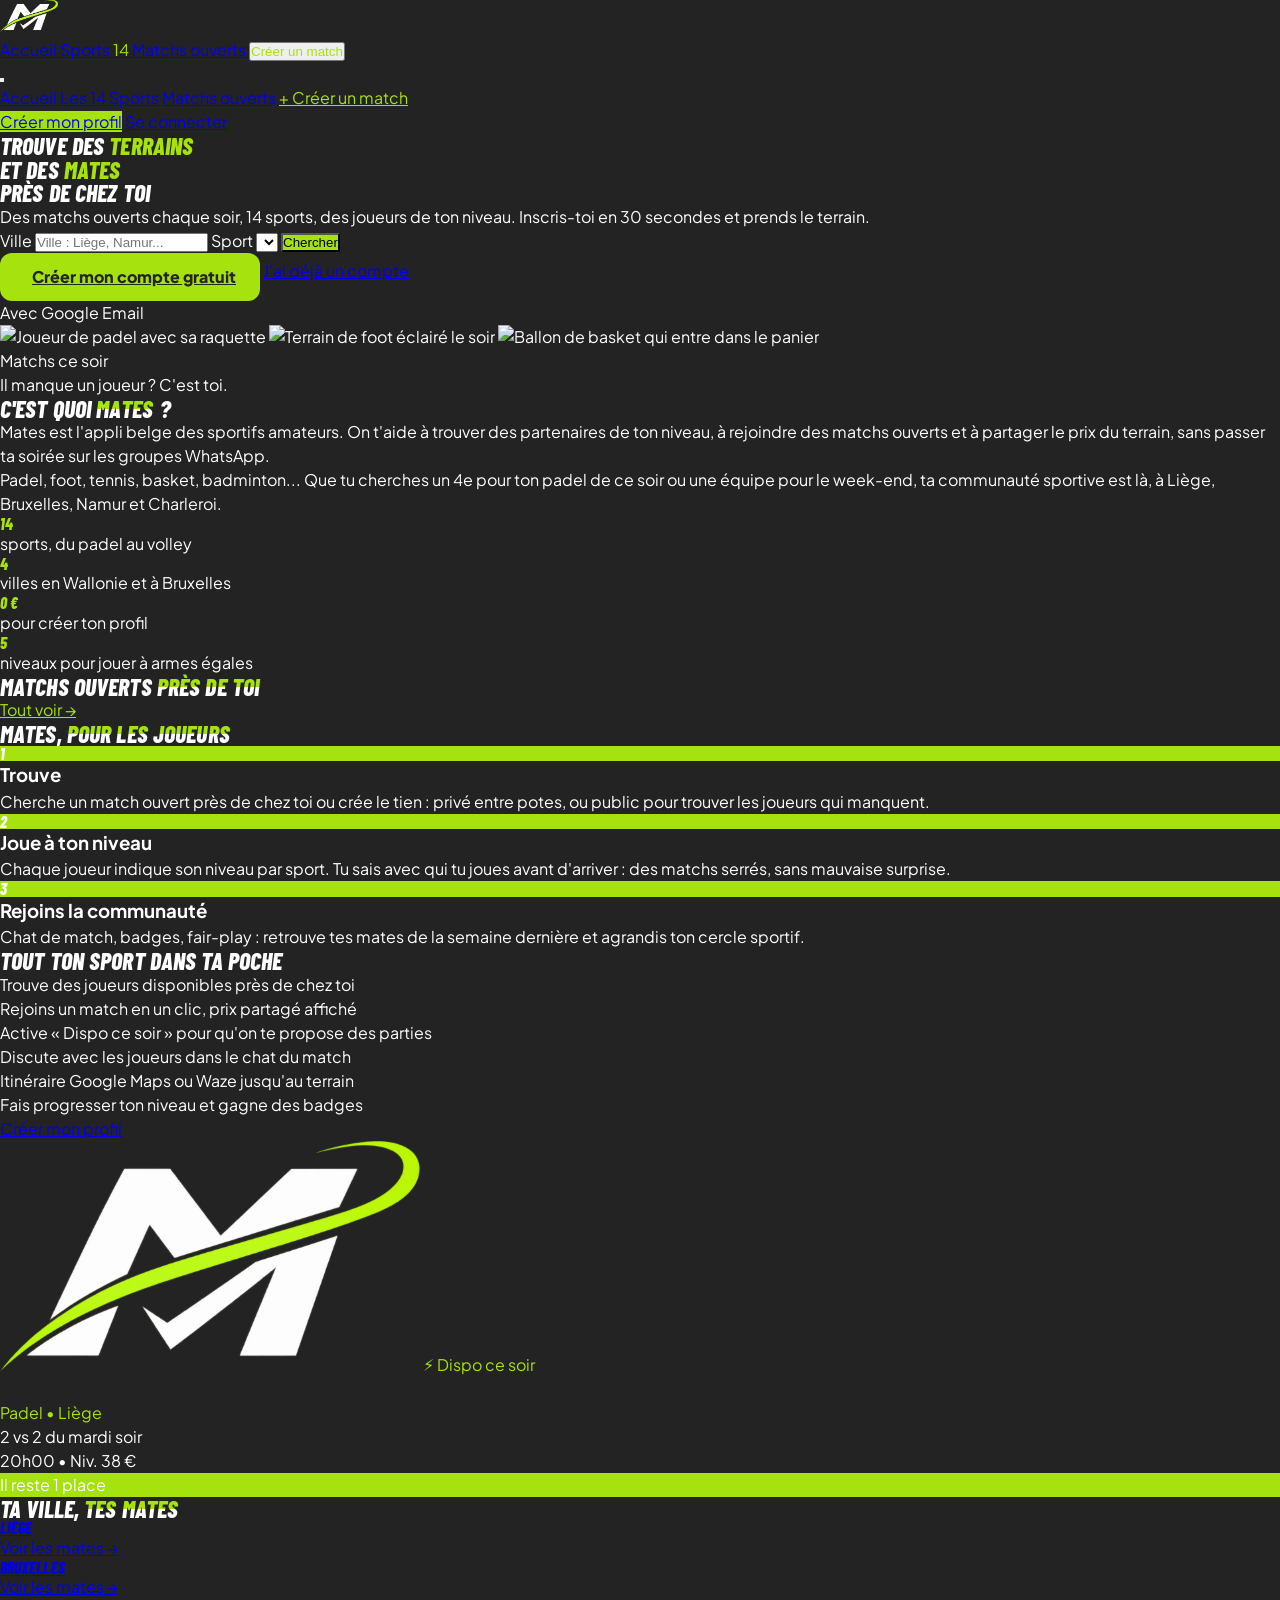
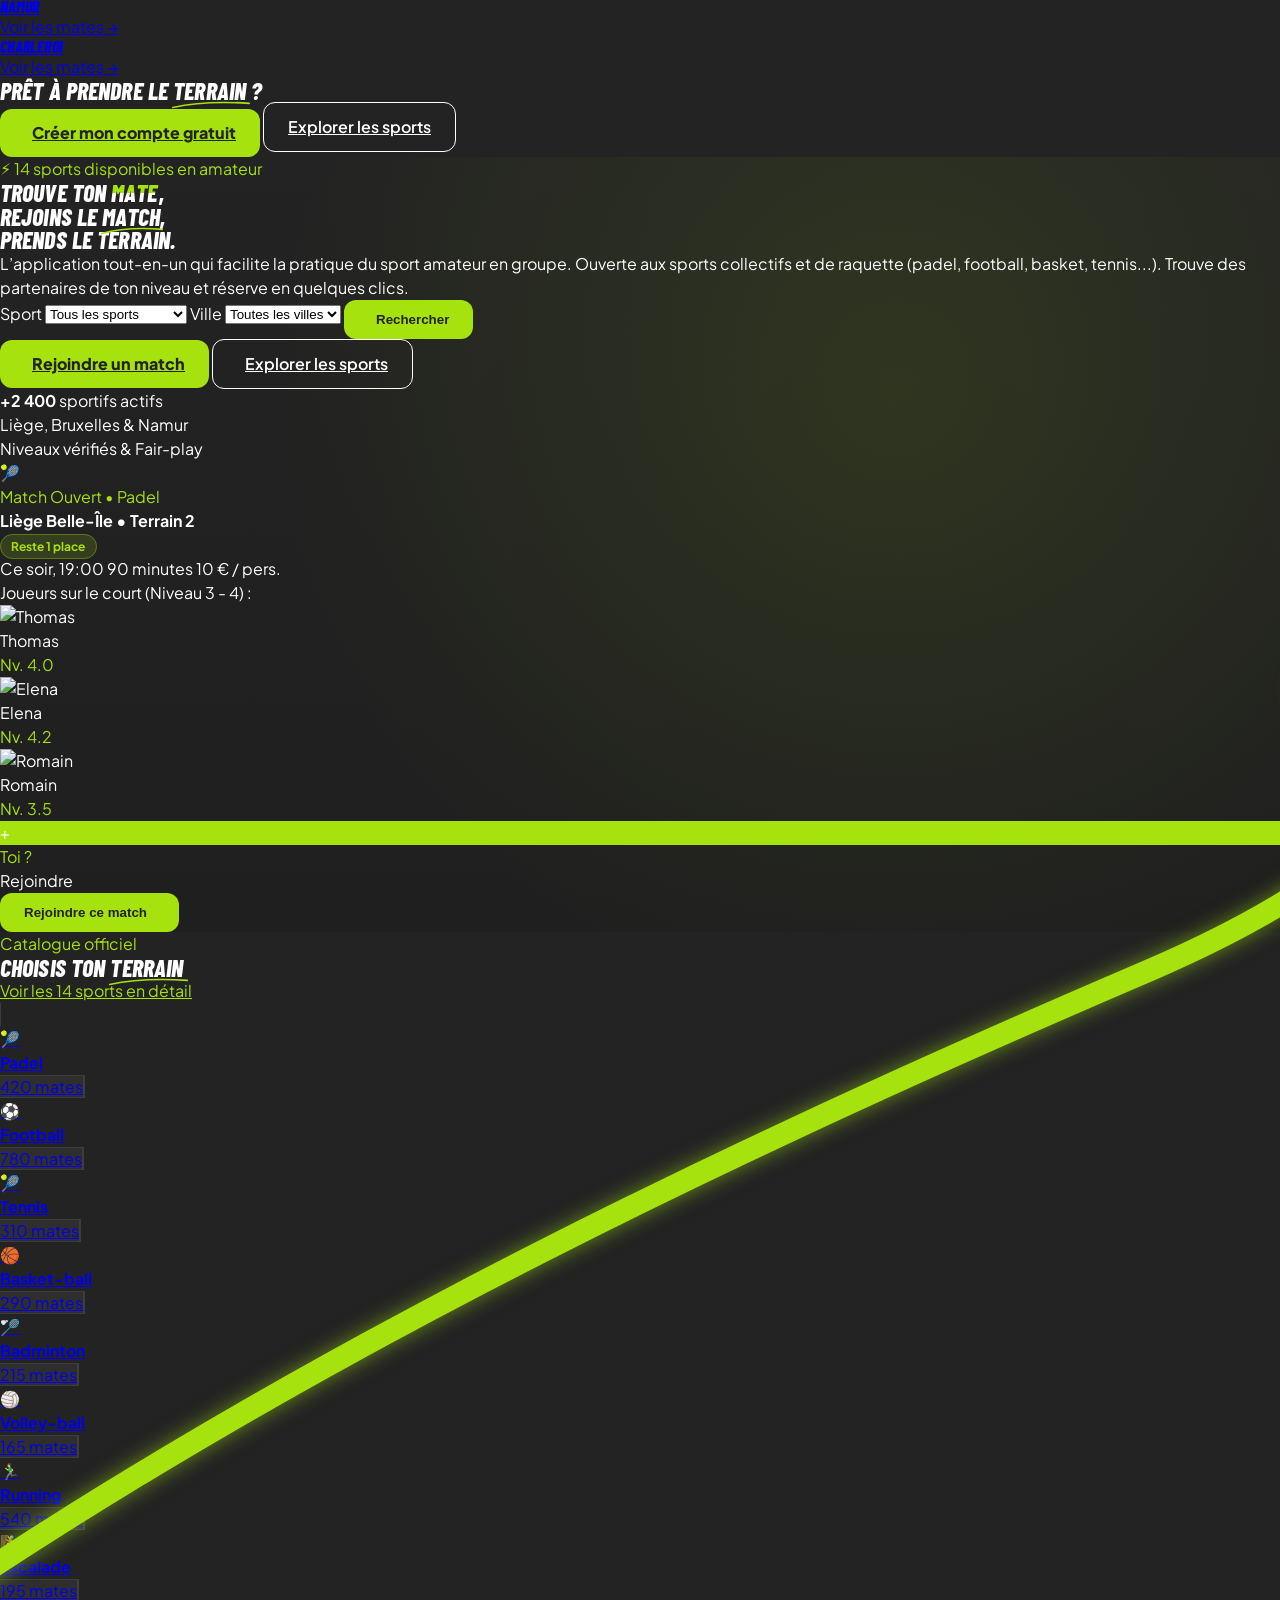
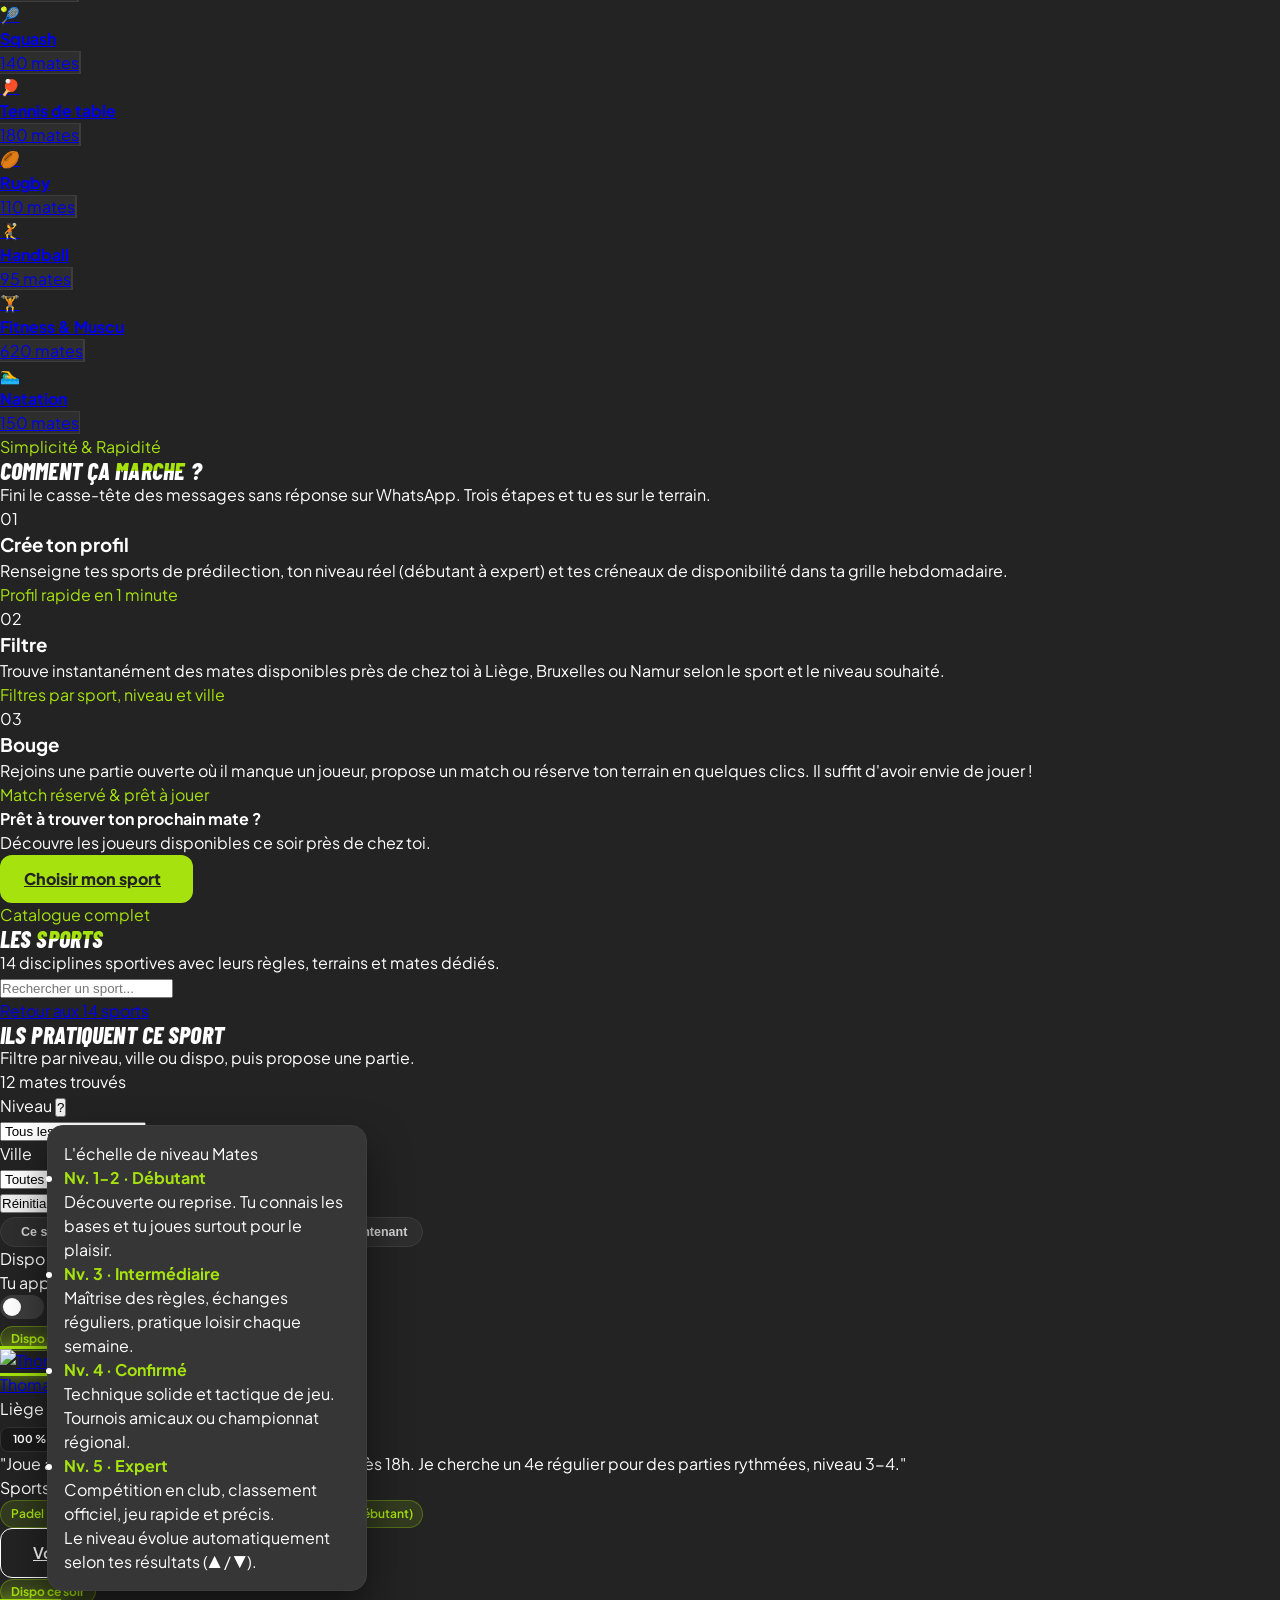
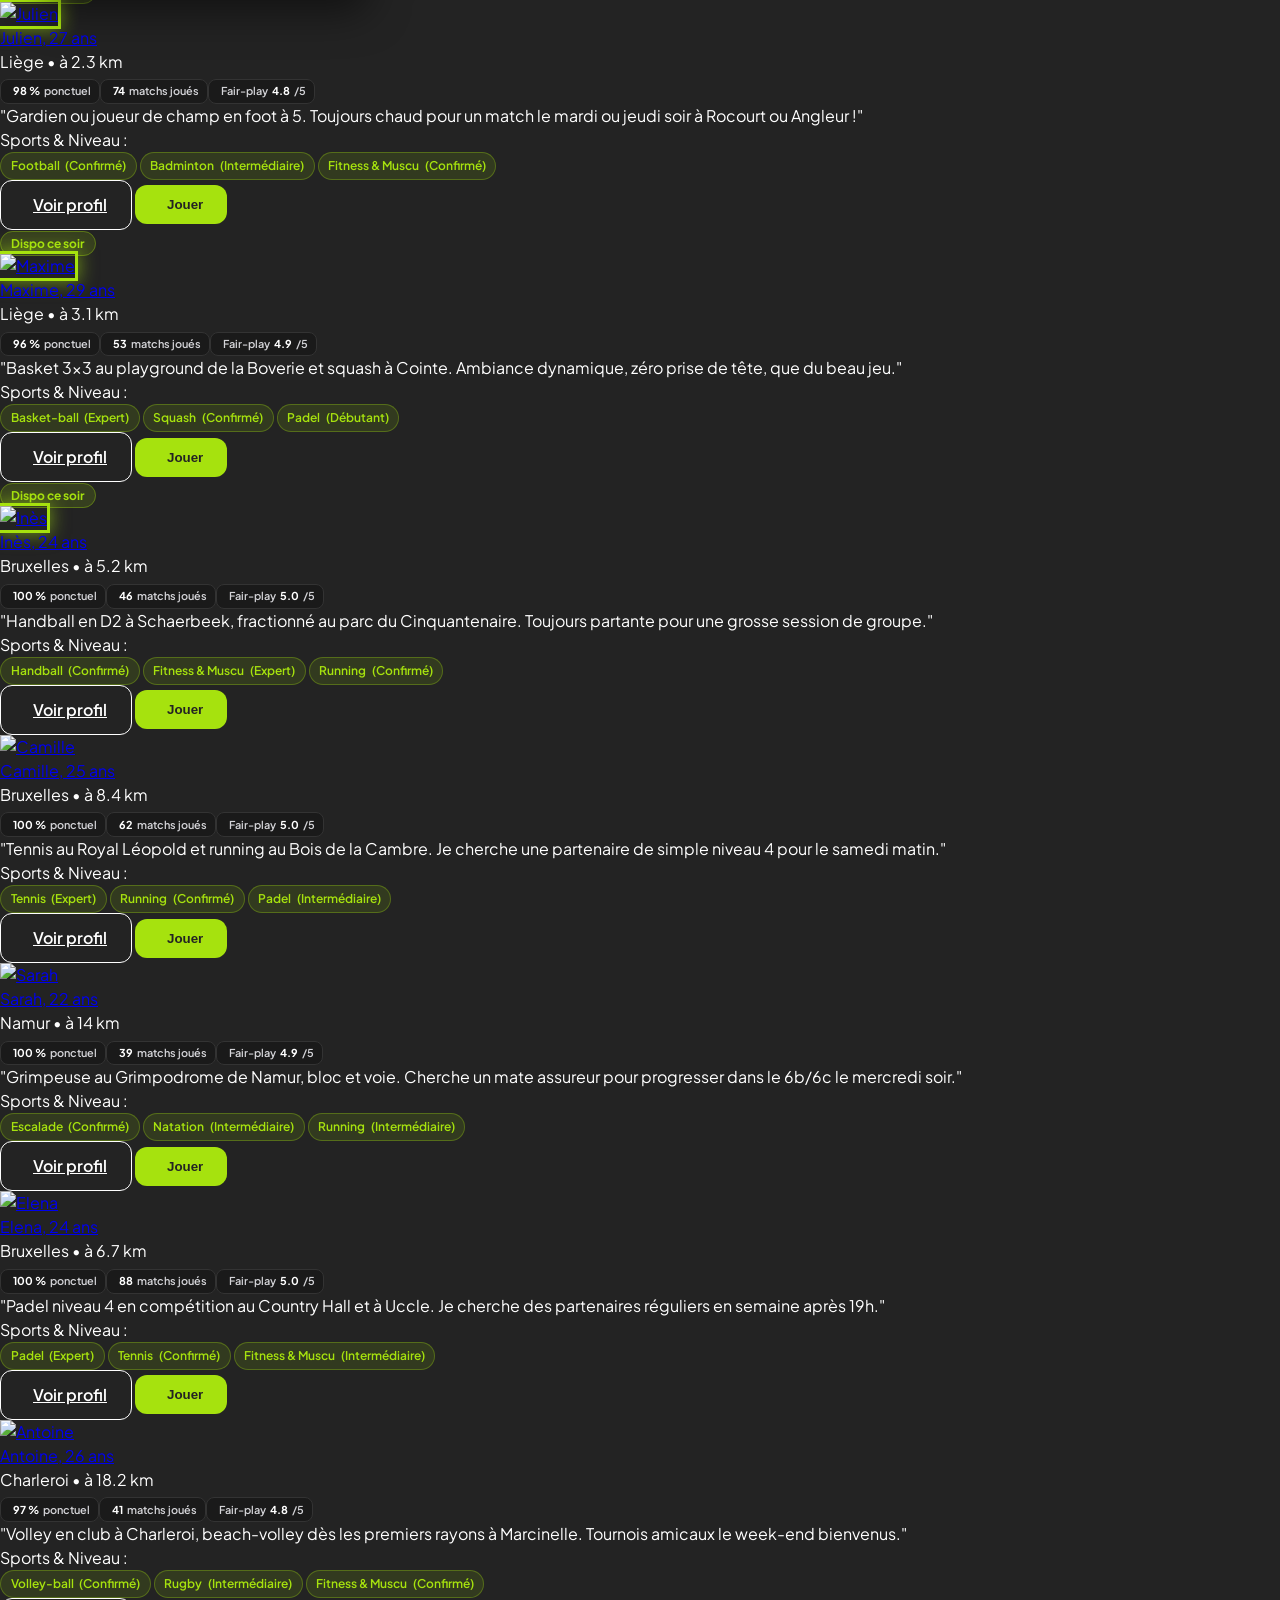
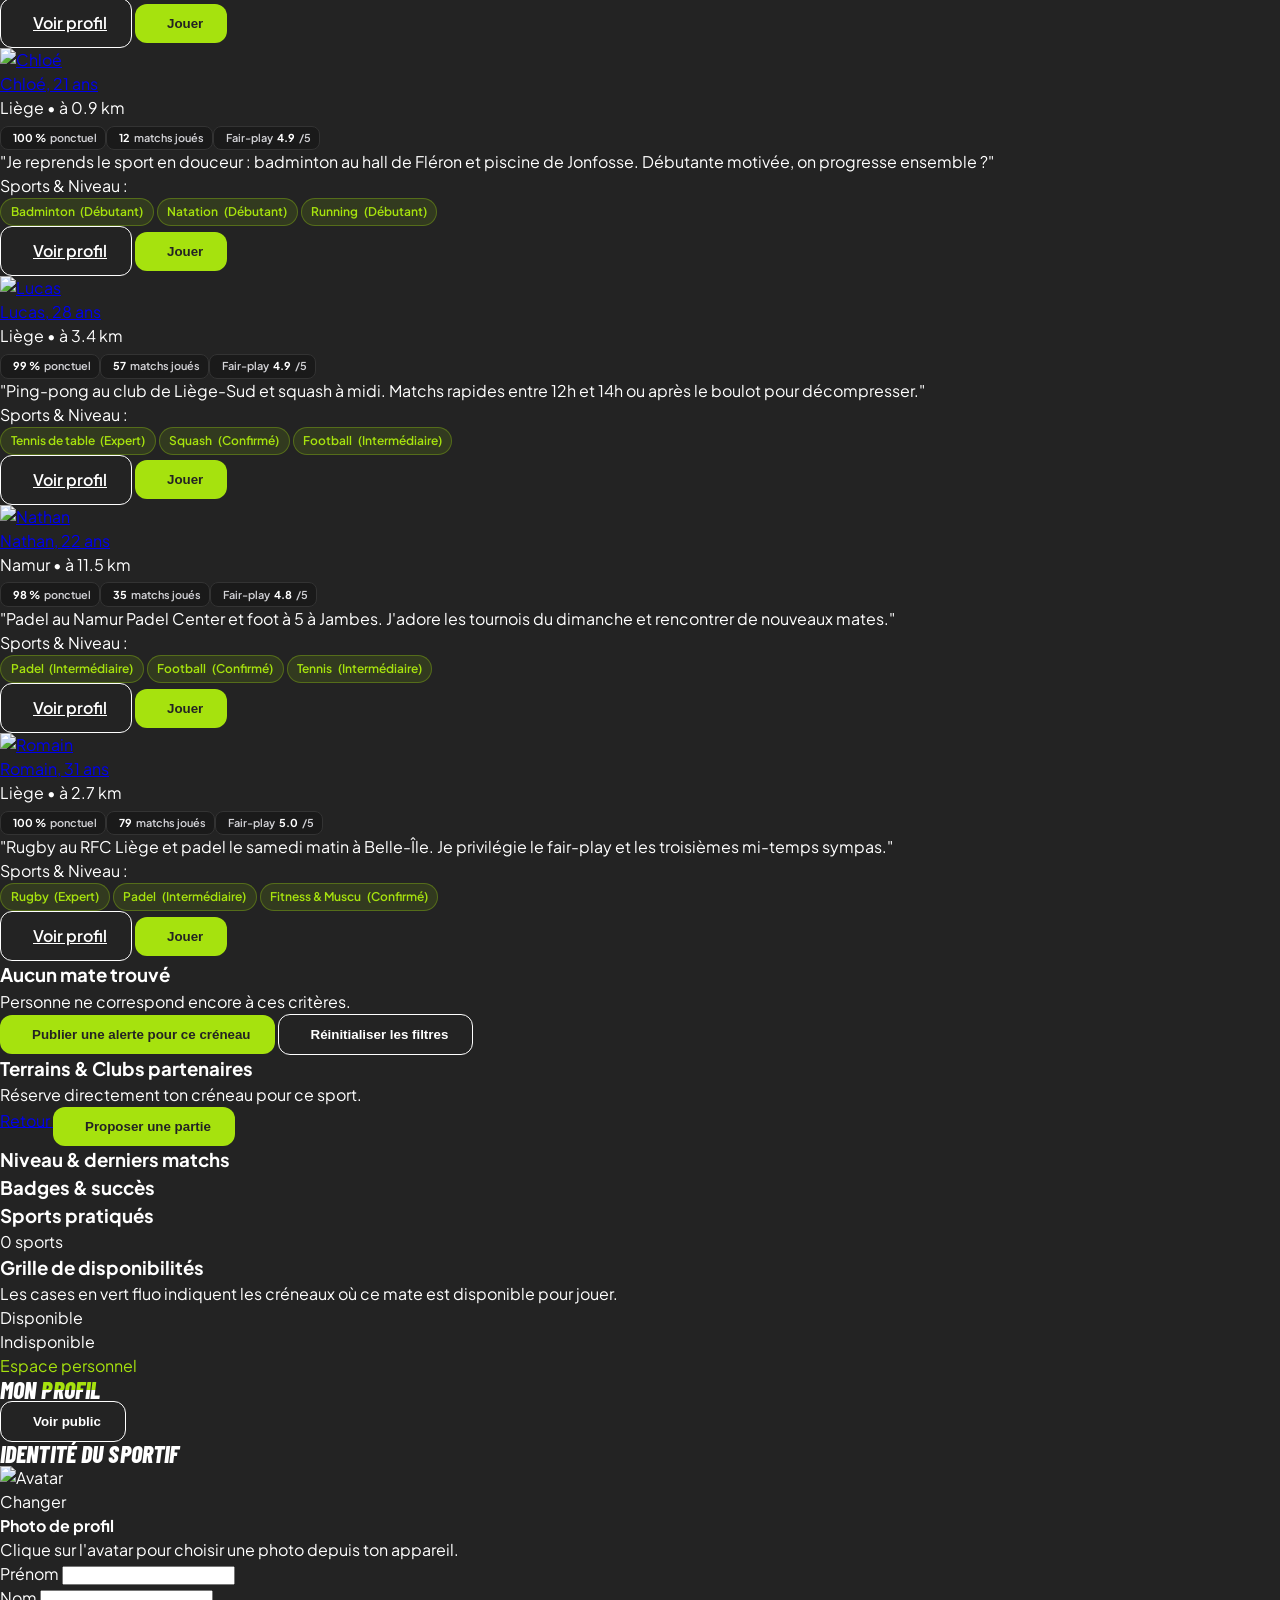
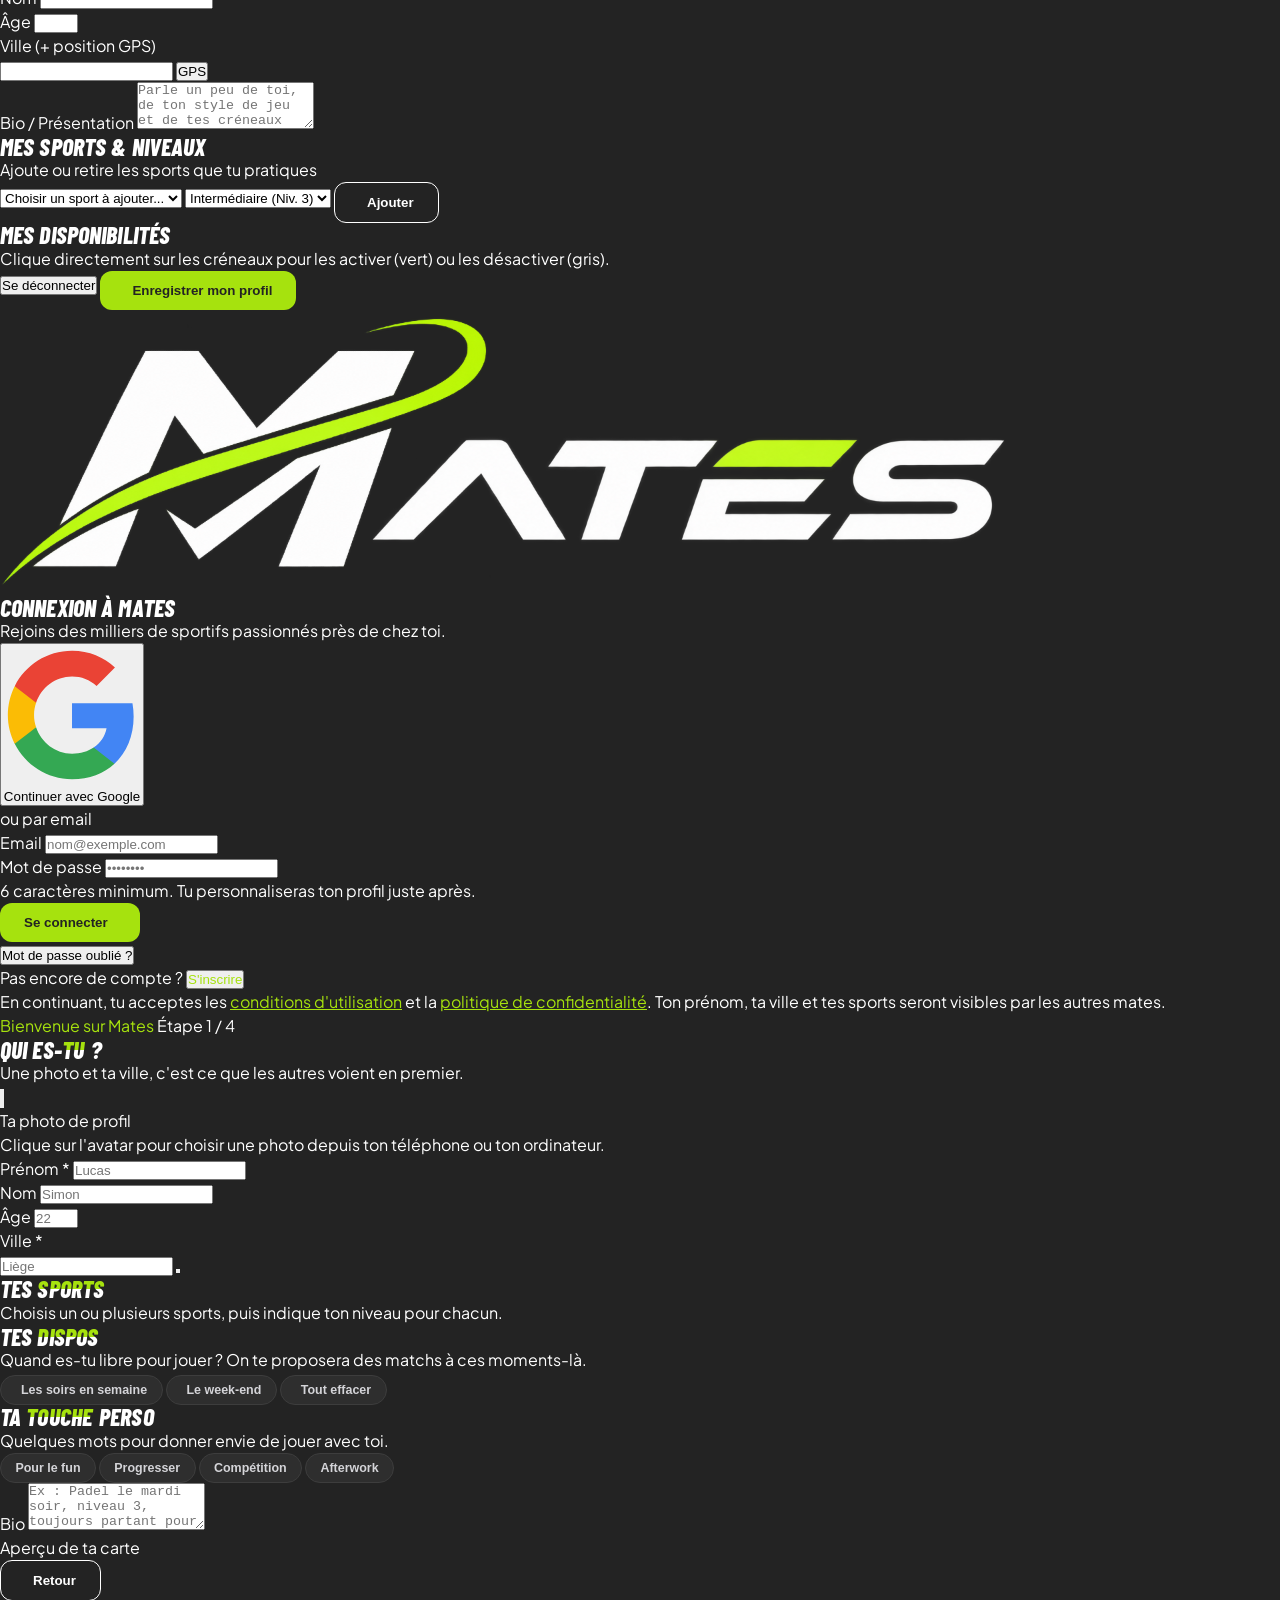
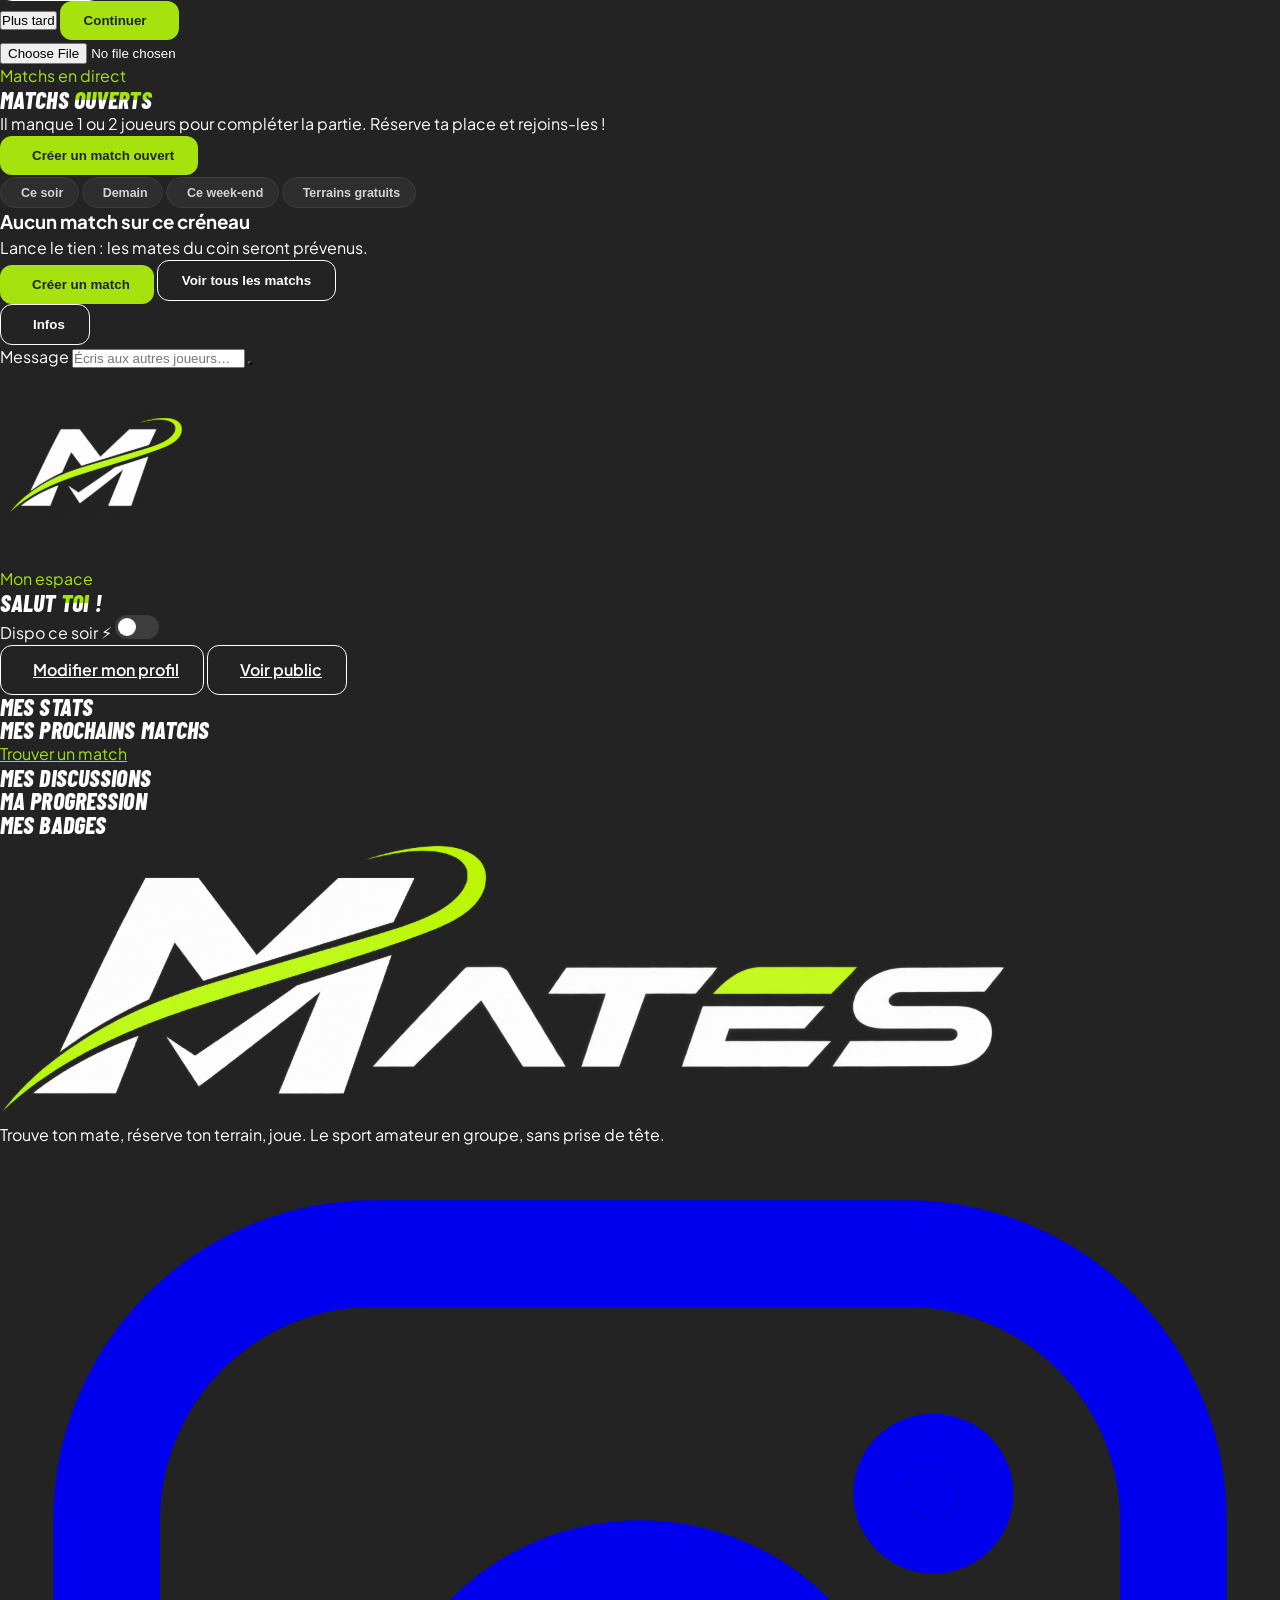
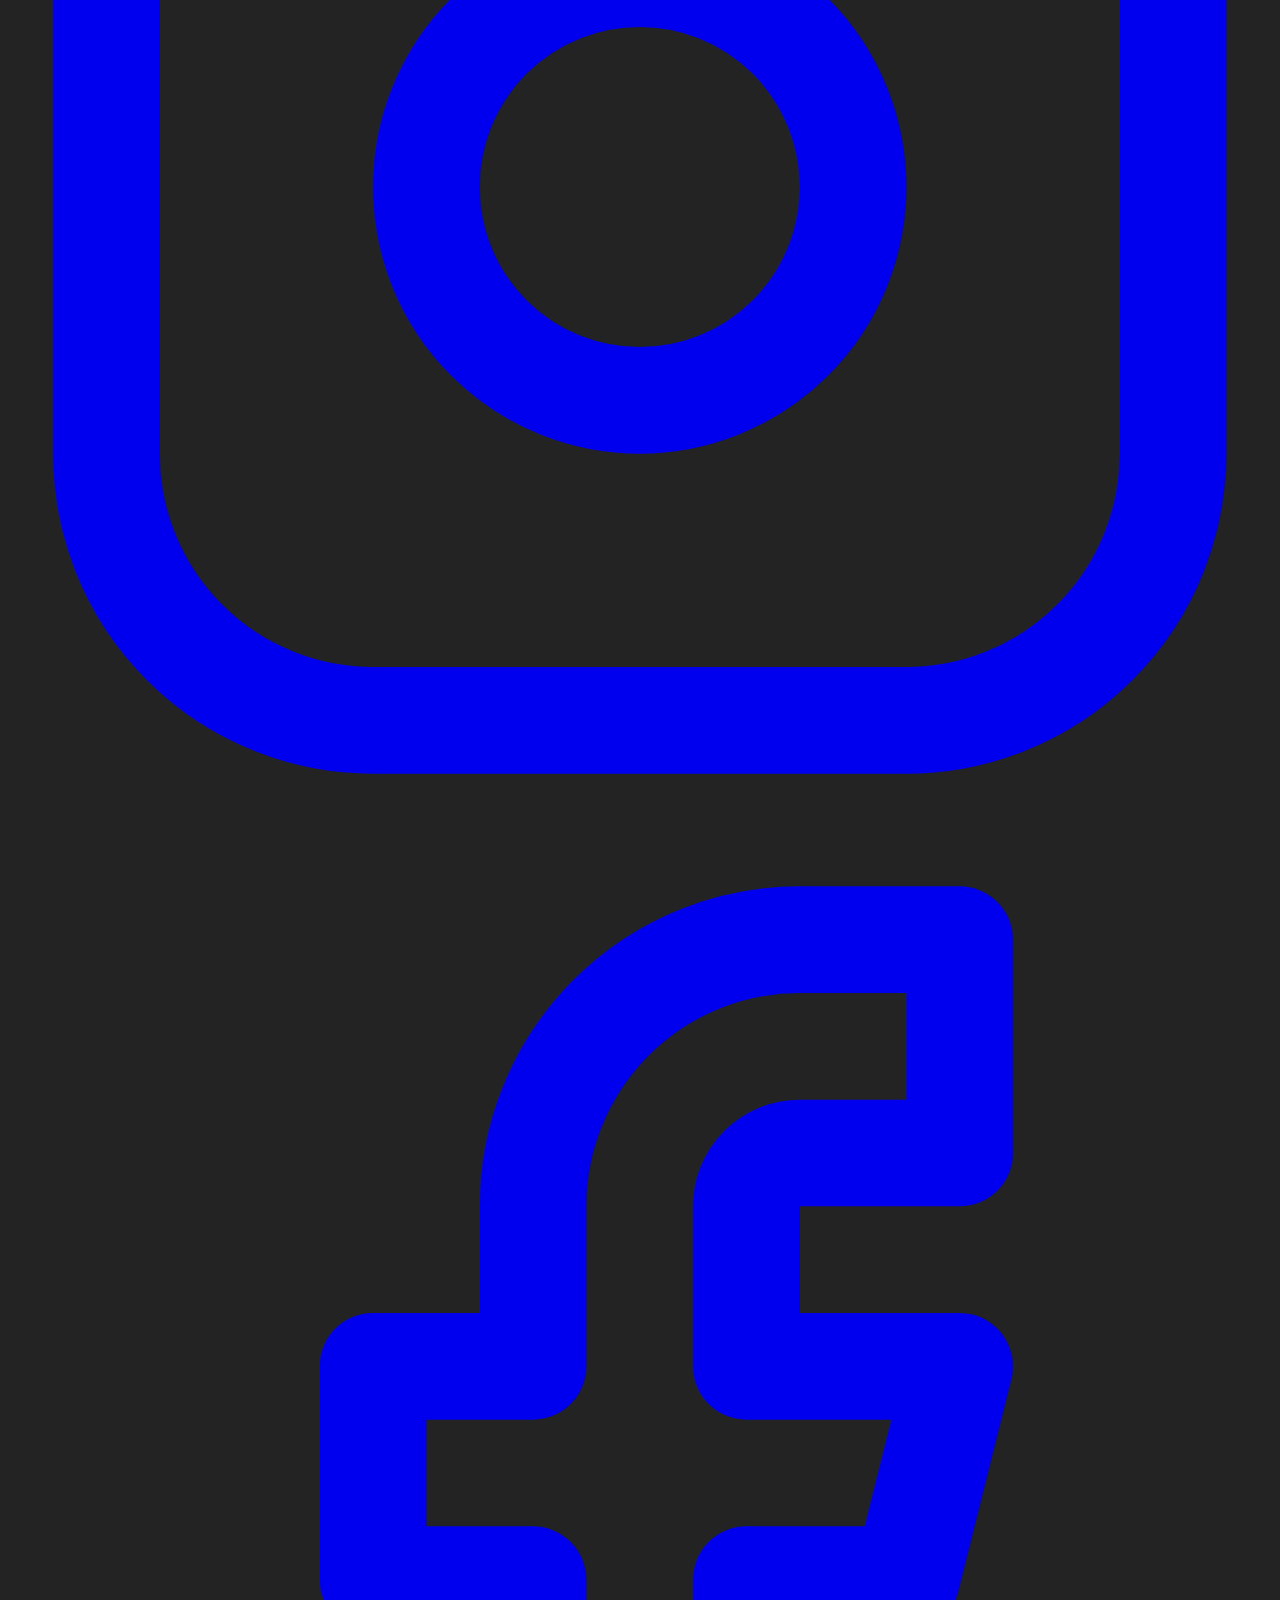
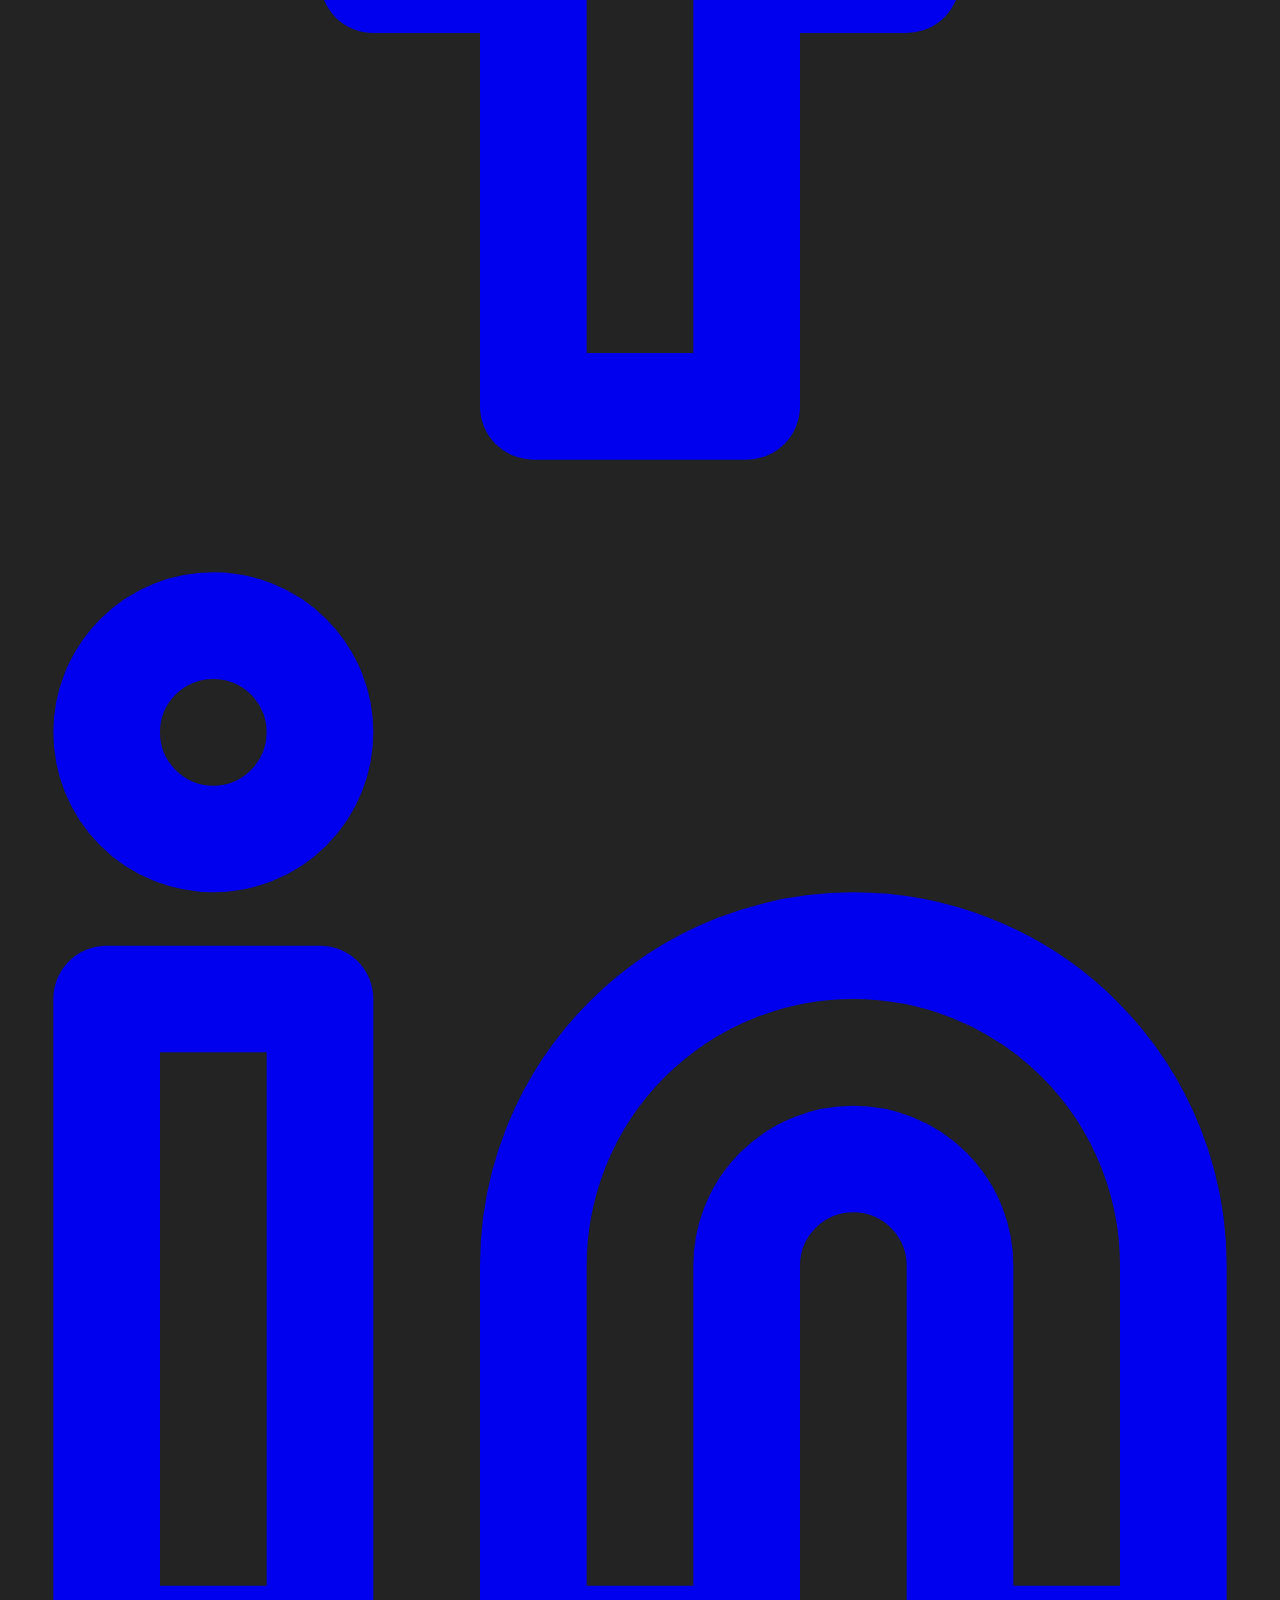
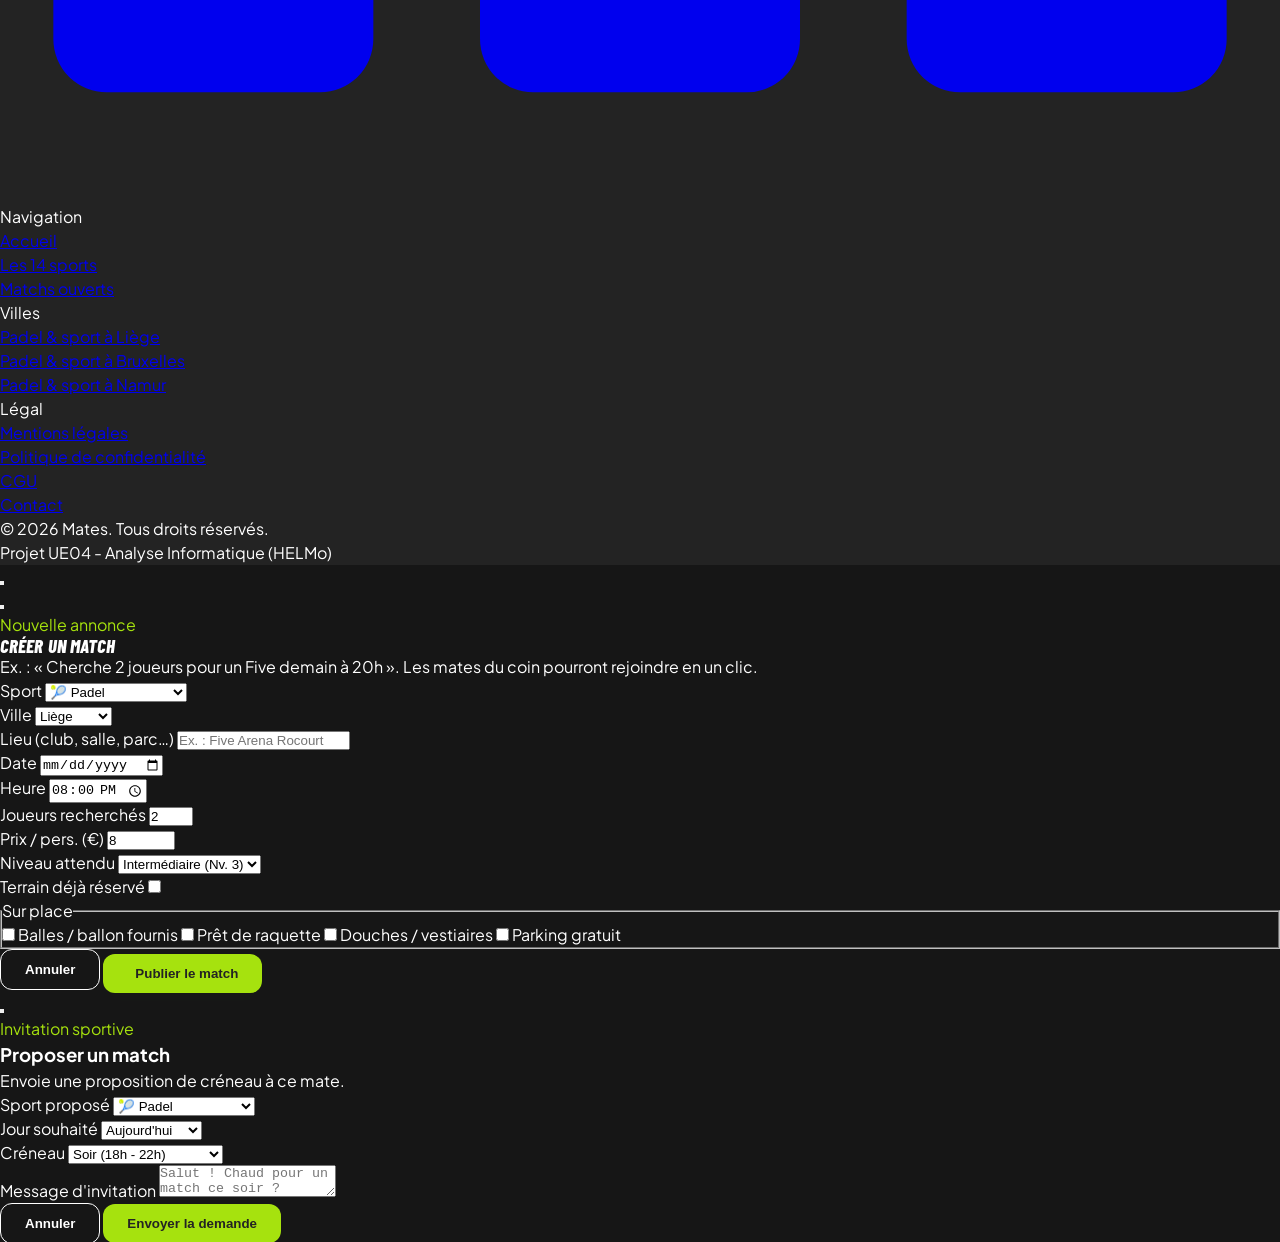
==== commit 5211c850: "Connexion Google uniquement via le bouton officiel (plus de redirection Supabase) Co-Authored-By: Cl" ====
--- a/index.html
+++ b/index.html
@@ -56,7 +56,7 @@
   <script src="https://unpkg.com/lucide@latest"></script>
 
   <!-- Styles personnalisés -->
-  <link rel="stylesheet" href="css/style.css?v=10">
+  <link rel="stylesheet" href="css/style.css?v=11">
 </head>
 <body class="bg-mates-dark text-slate-100 min-h-screen flex flex-col font-sans selection:bg-mates-green selection:text-black">
 
@@ -1545,8 +1545,8 @@
 
   <!-- Scripts Application -->
   <script src="https://cdn.jsdelivr.net/npm/@supabase/supabase-js@2.45.4/dist/umd/supabase.min.js"></script>
-  <script src="js/supabase-config.js?v=10"></script>
-  <script src="js/data.js?v=10"></script>
-  <script src="js/app.js?v=10"></script>
+  <script src="js/supabase-config.js?v=11"></script>
+  <script src="js/data.js?v=11"></script>
+  <script src="js/app.js?v=11"></script>
 </body>
 </html>
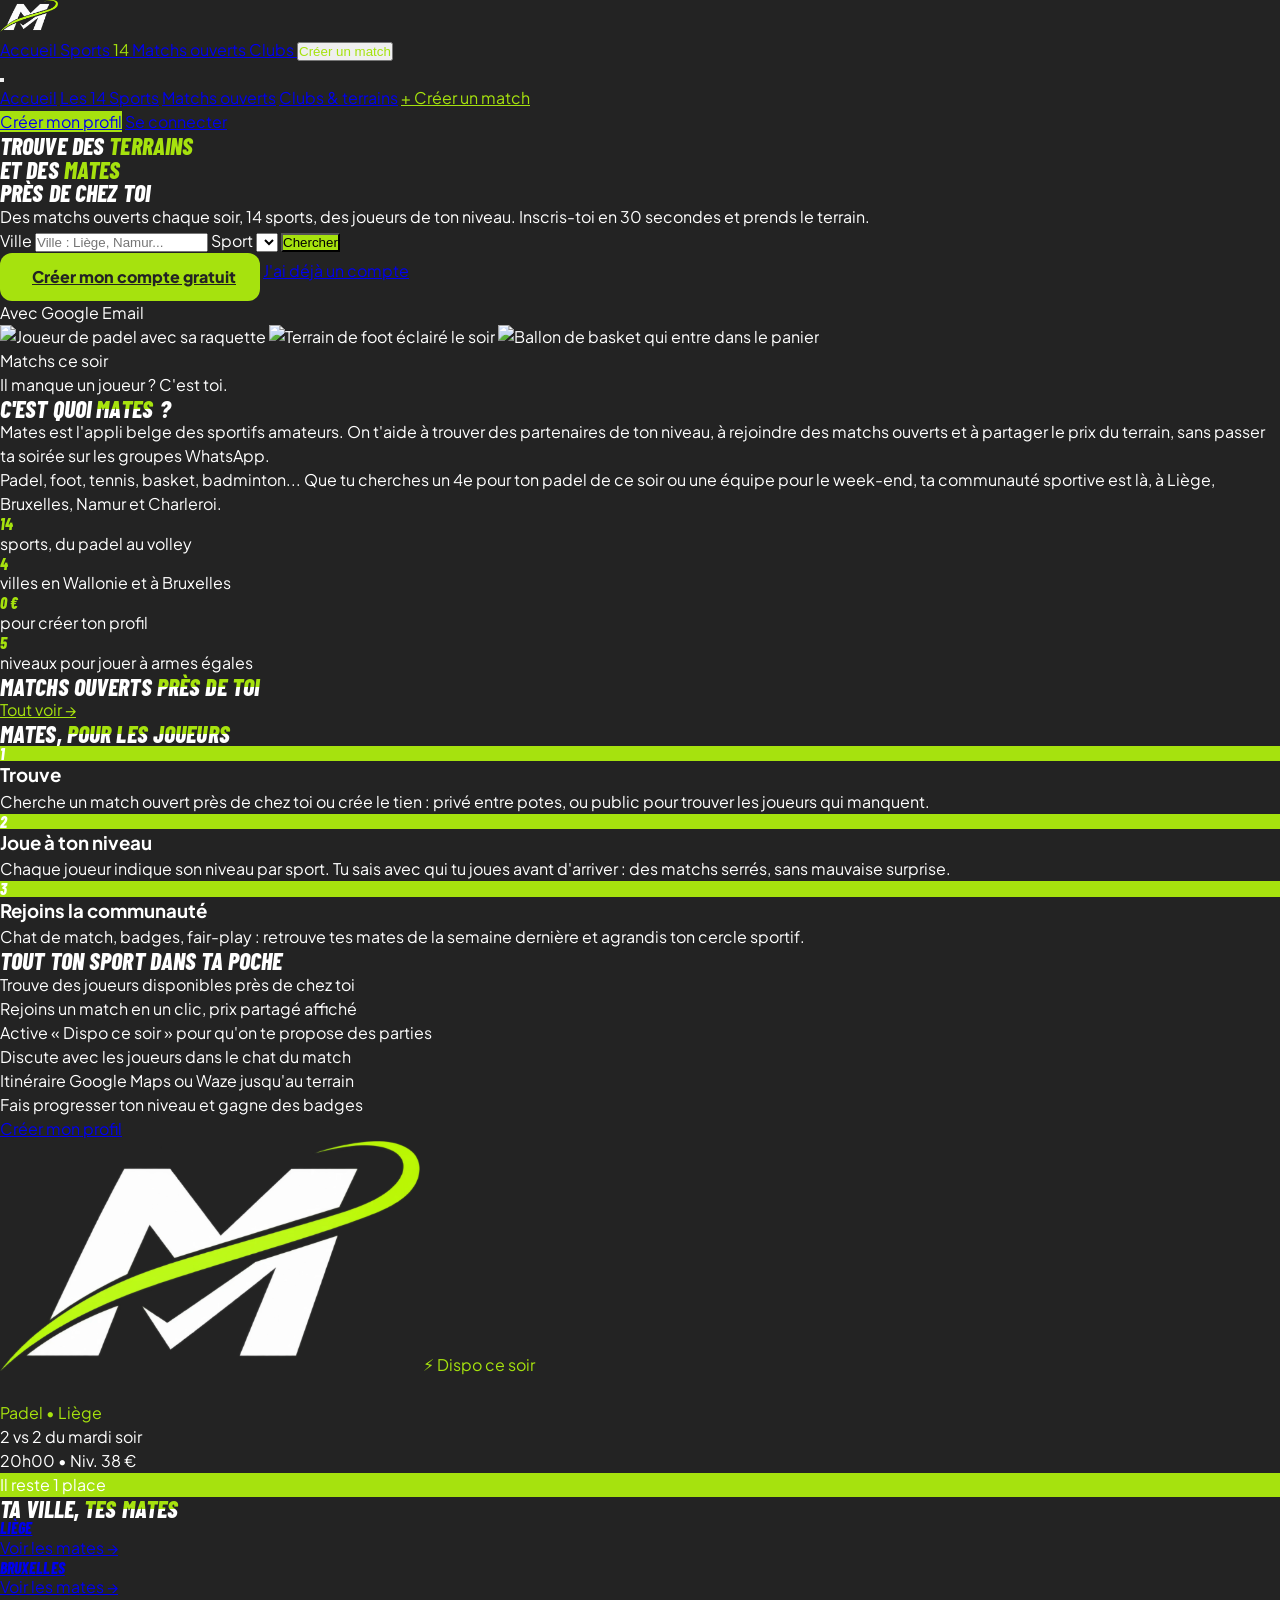
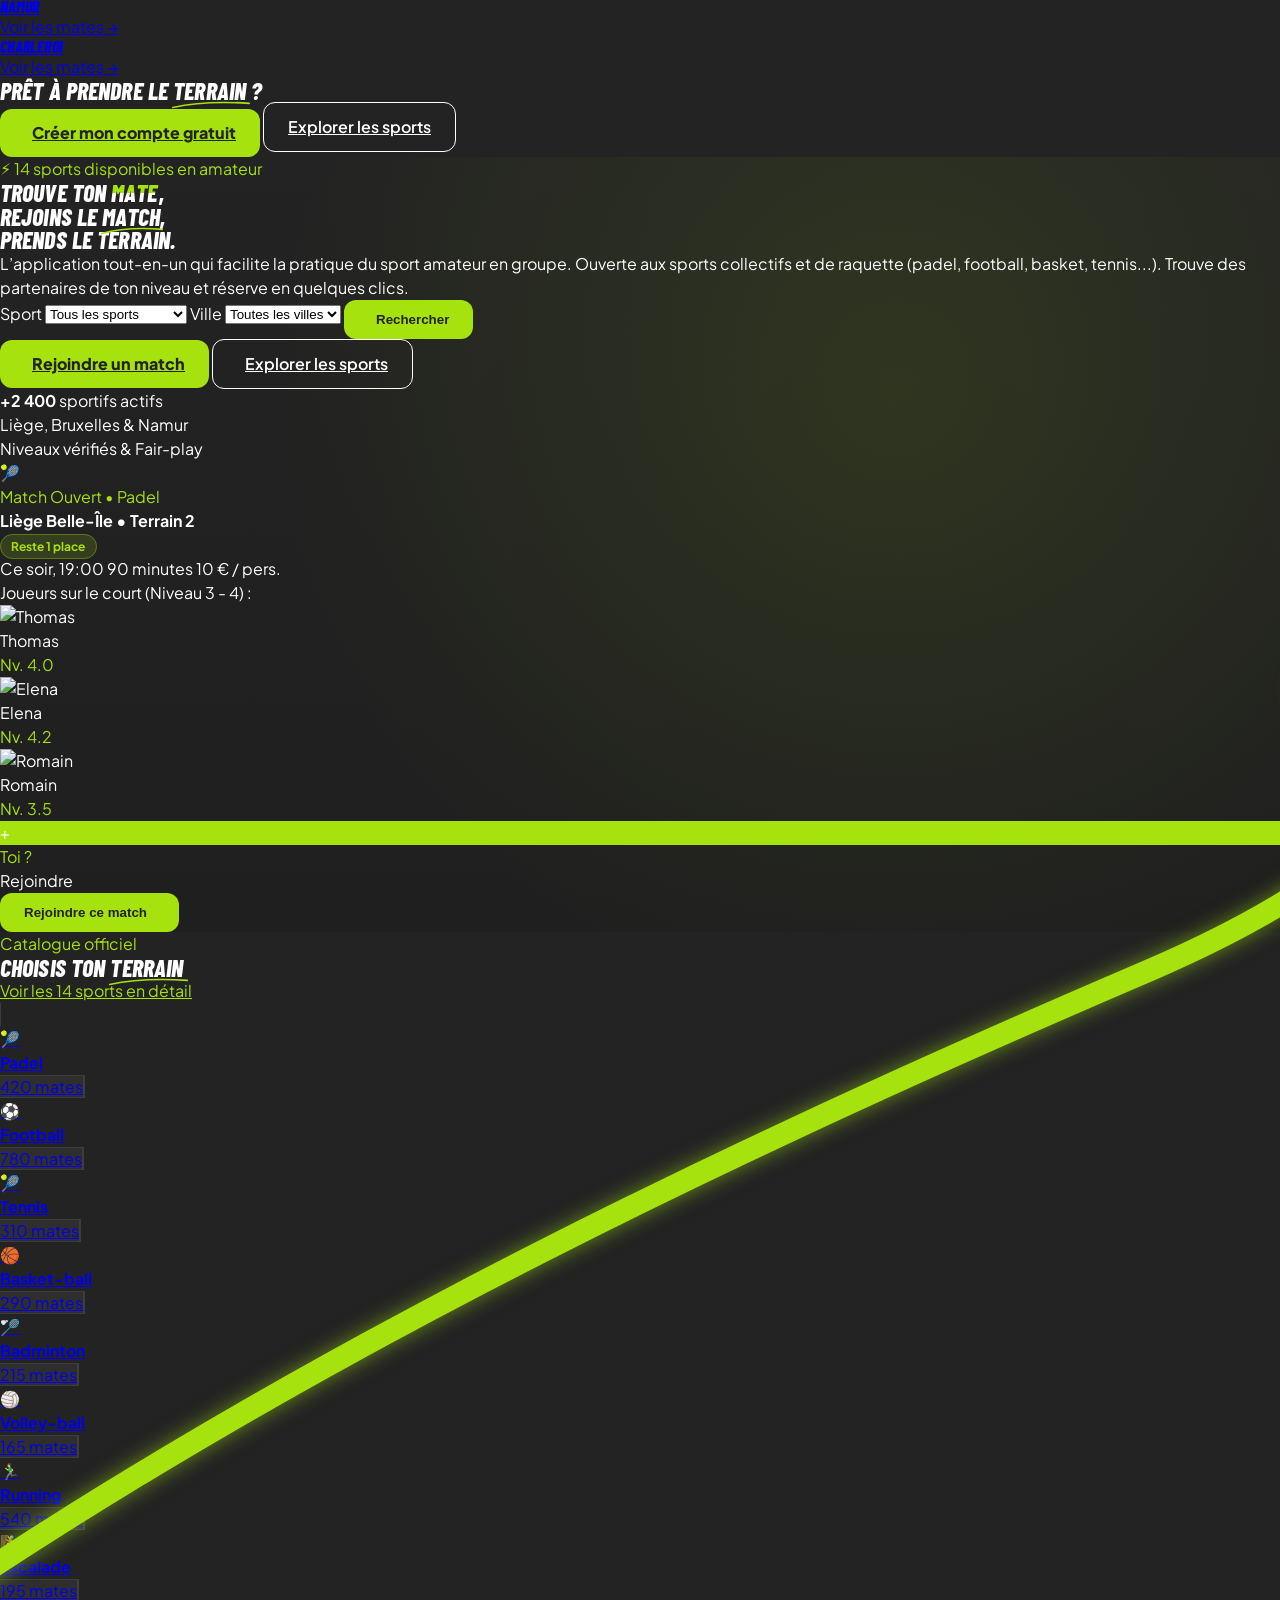
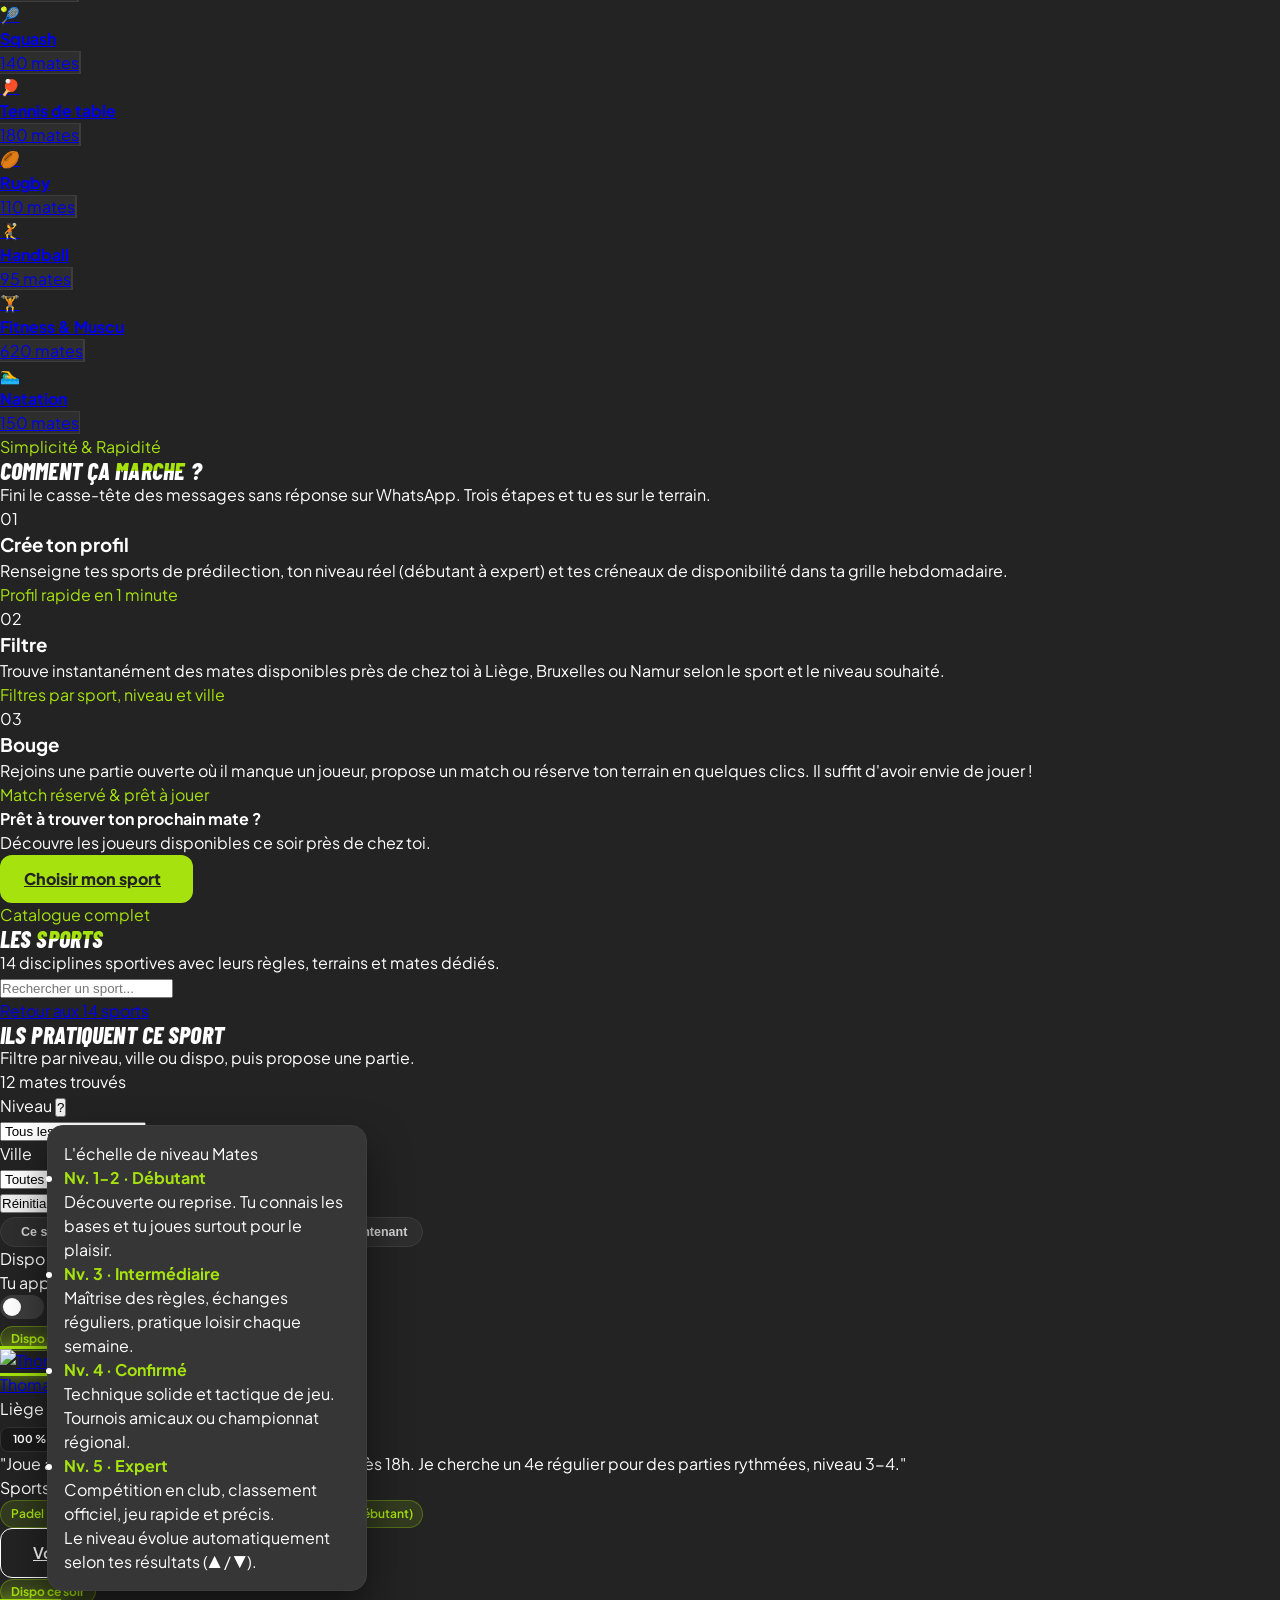
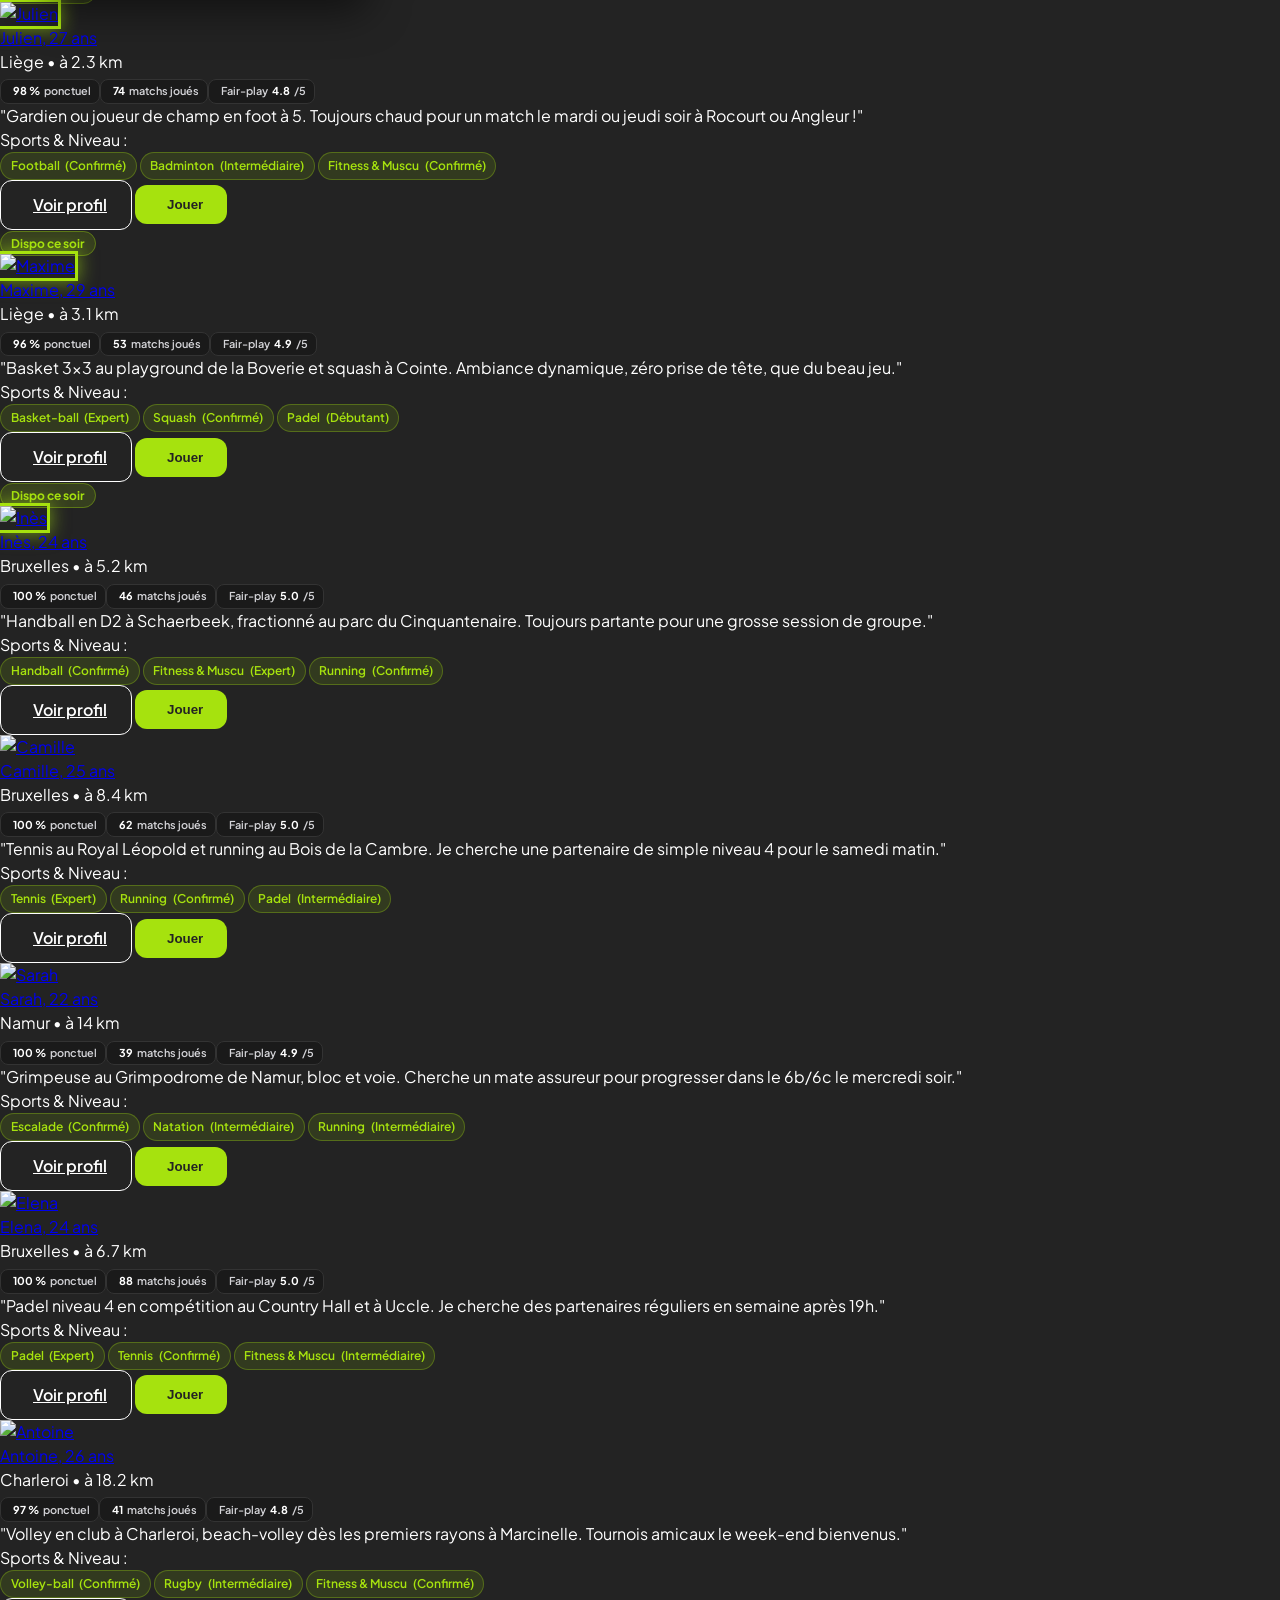
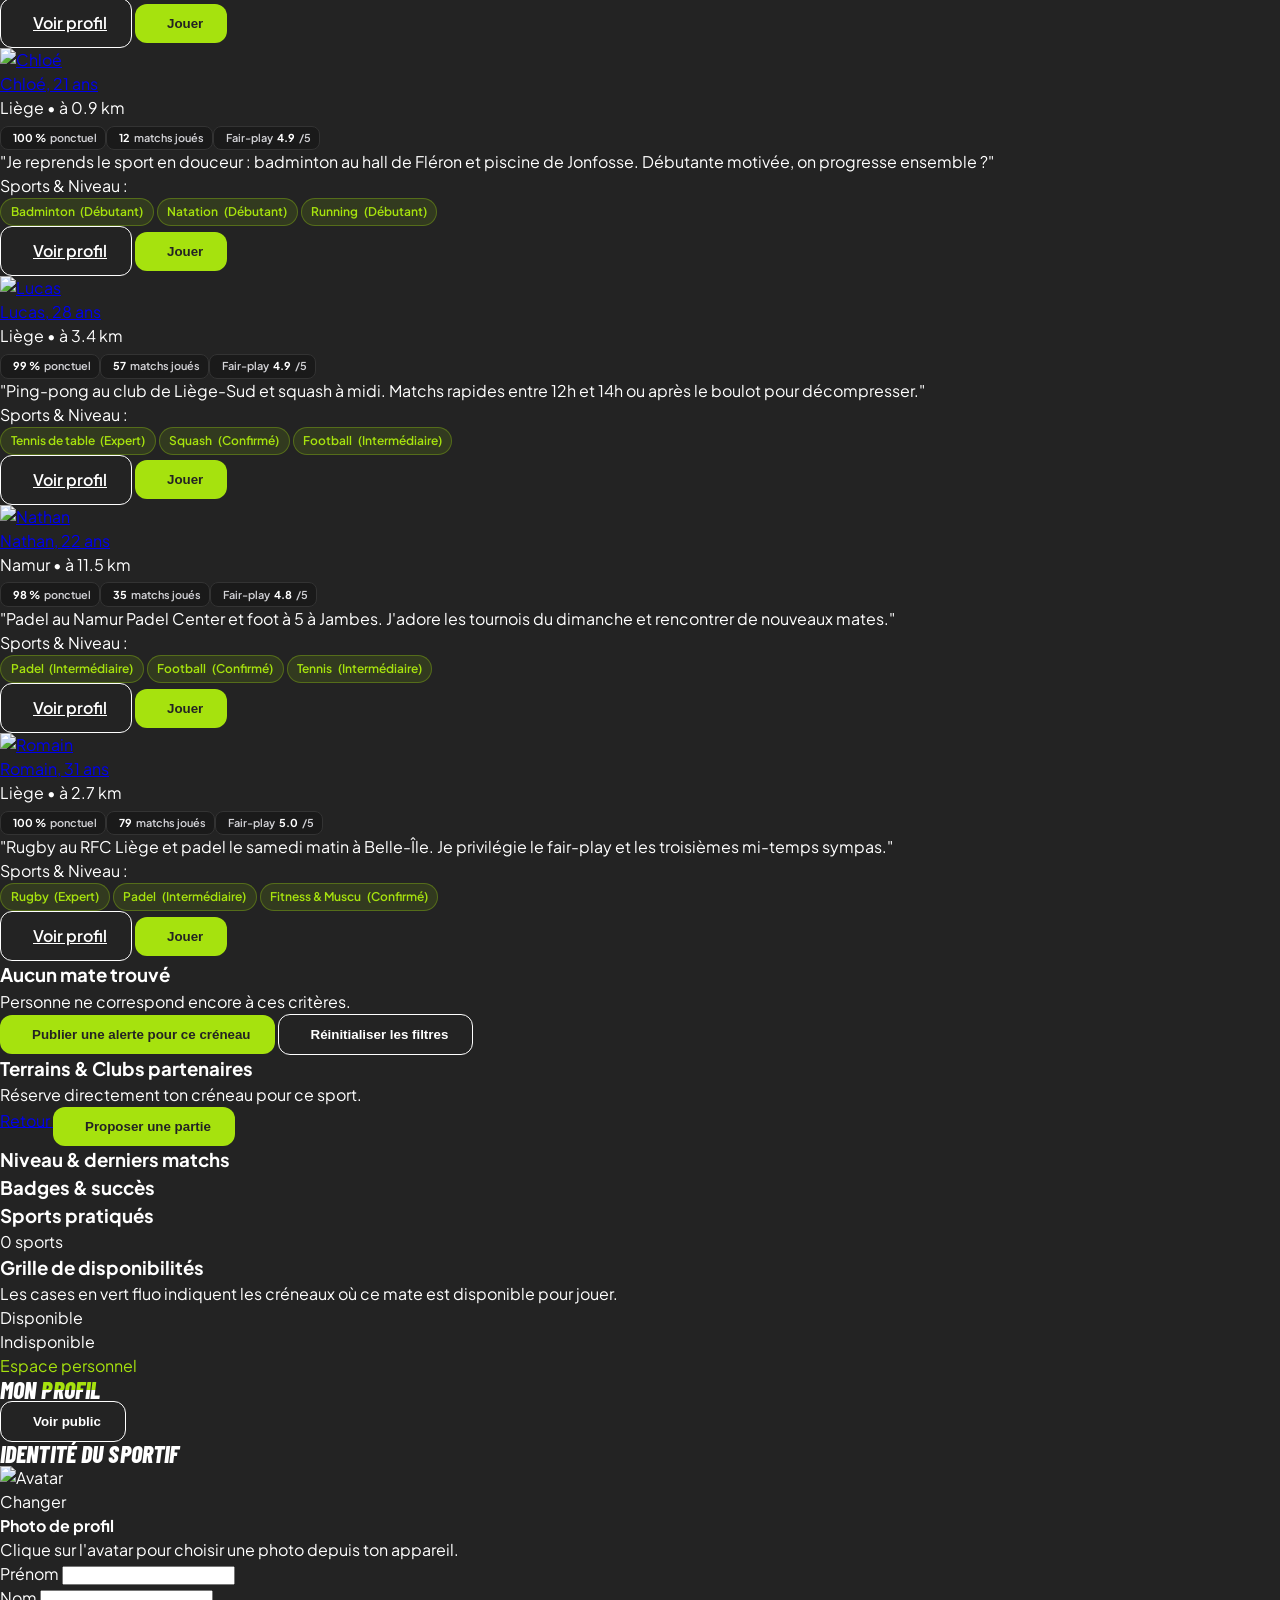
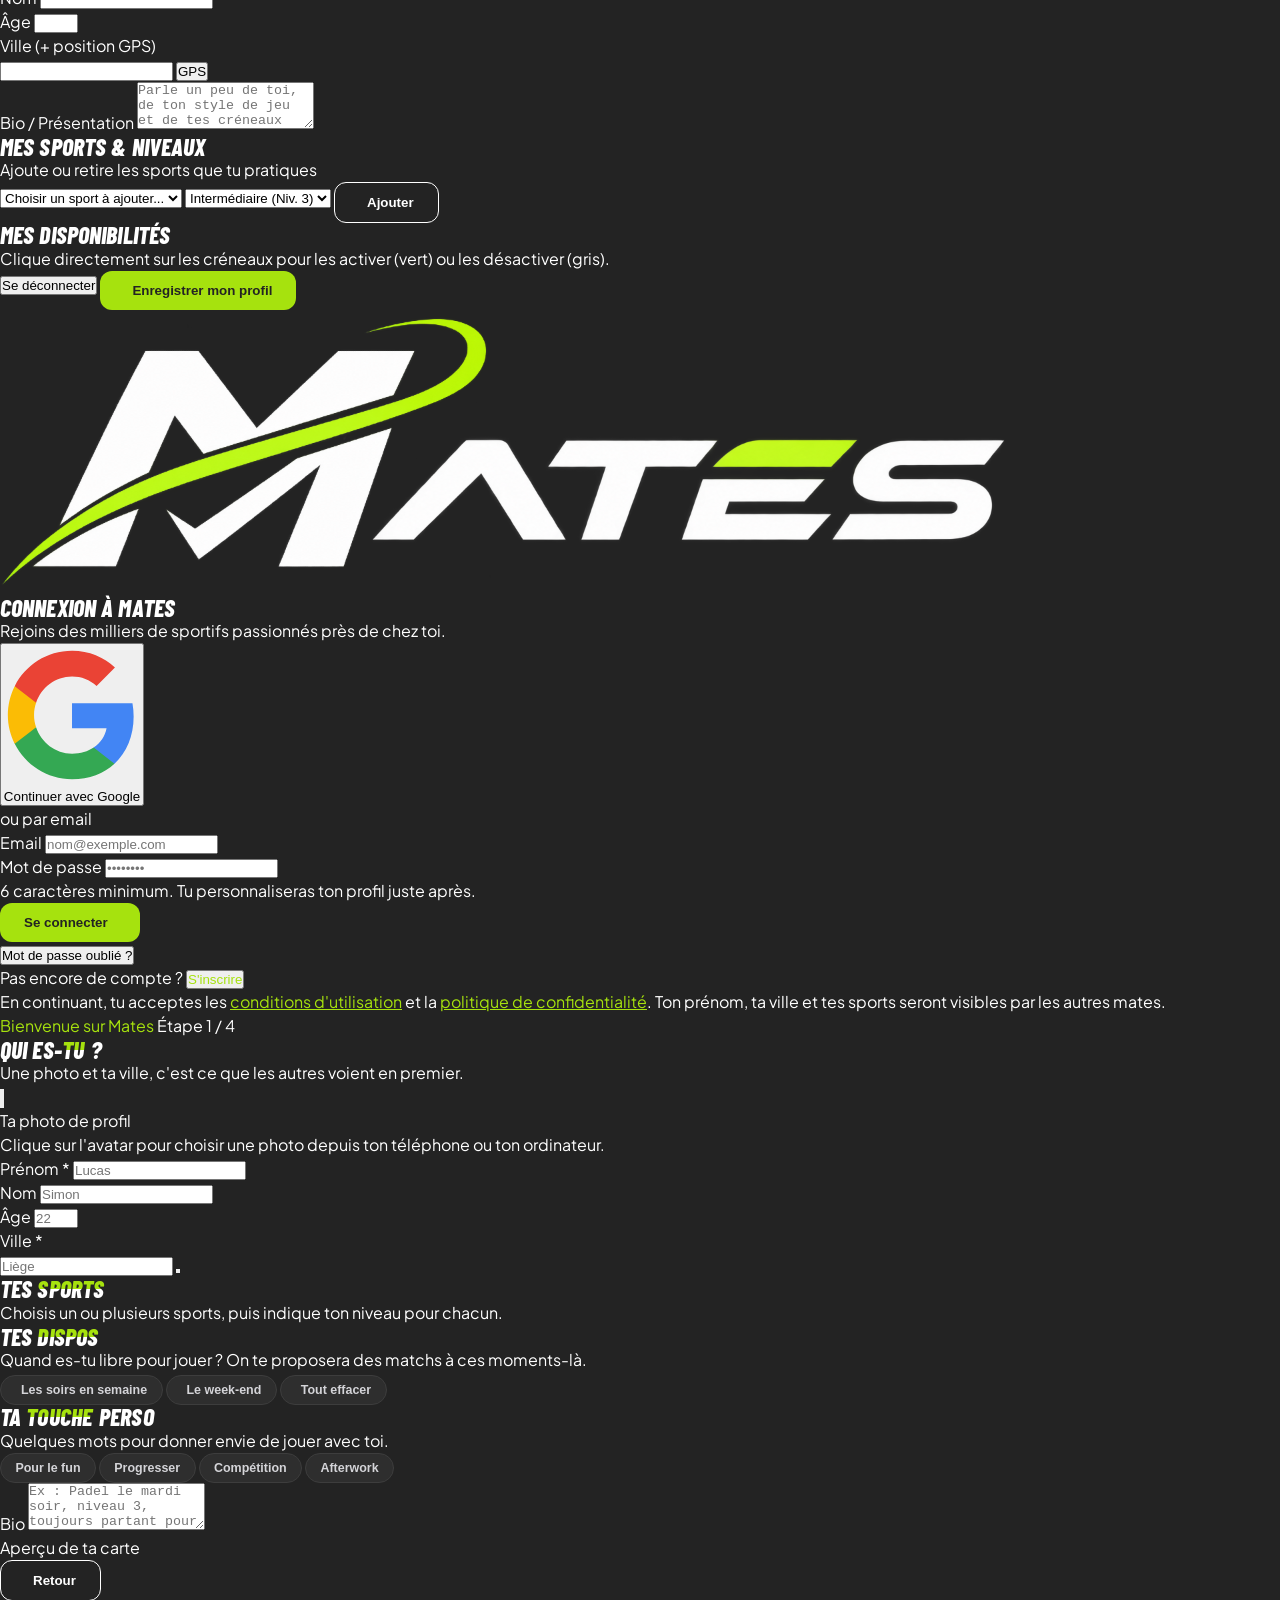
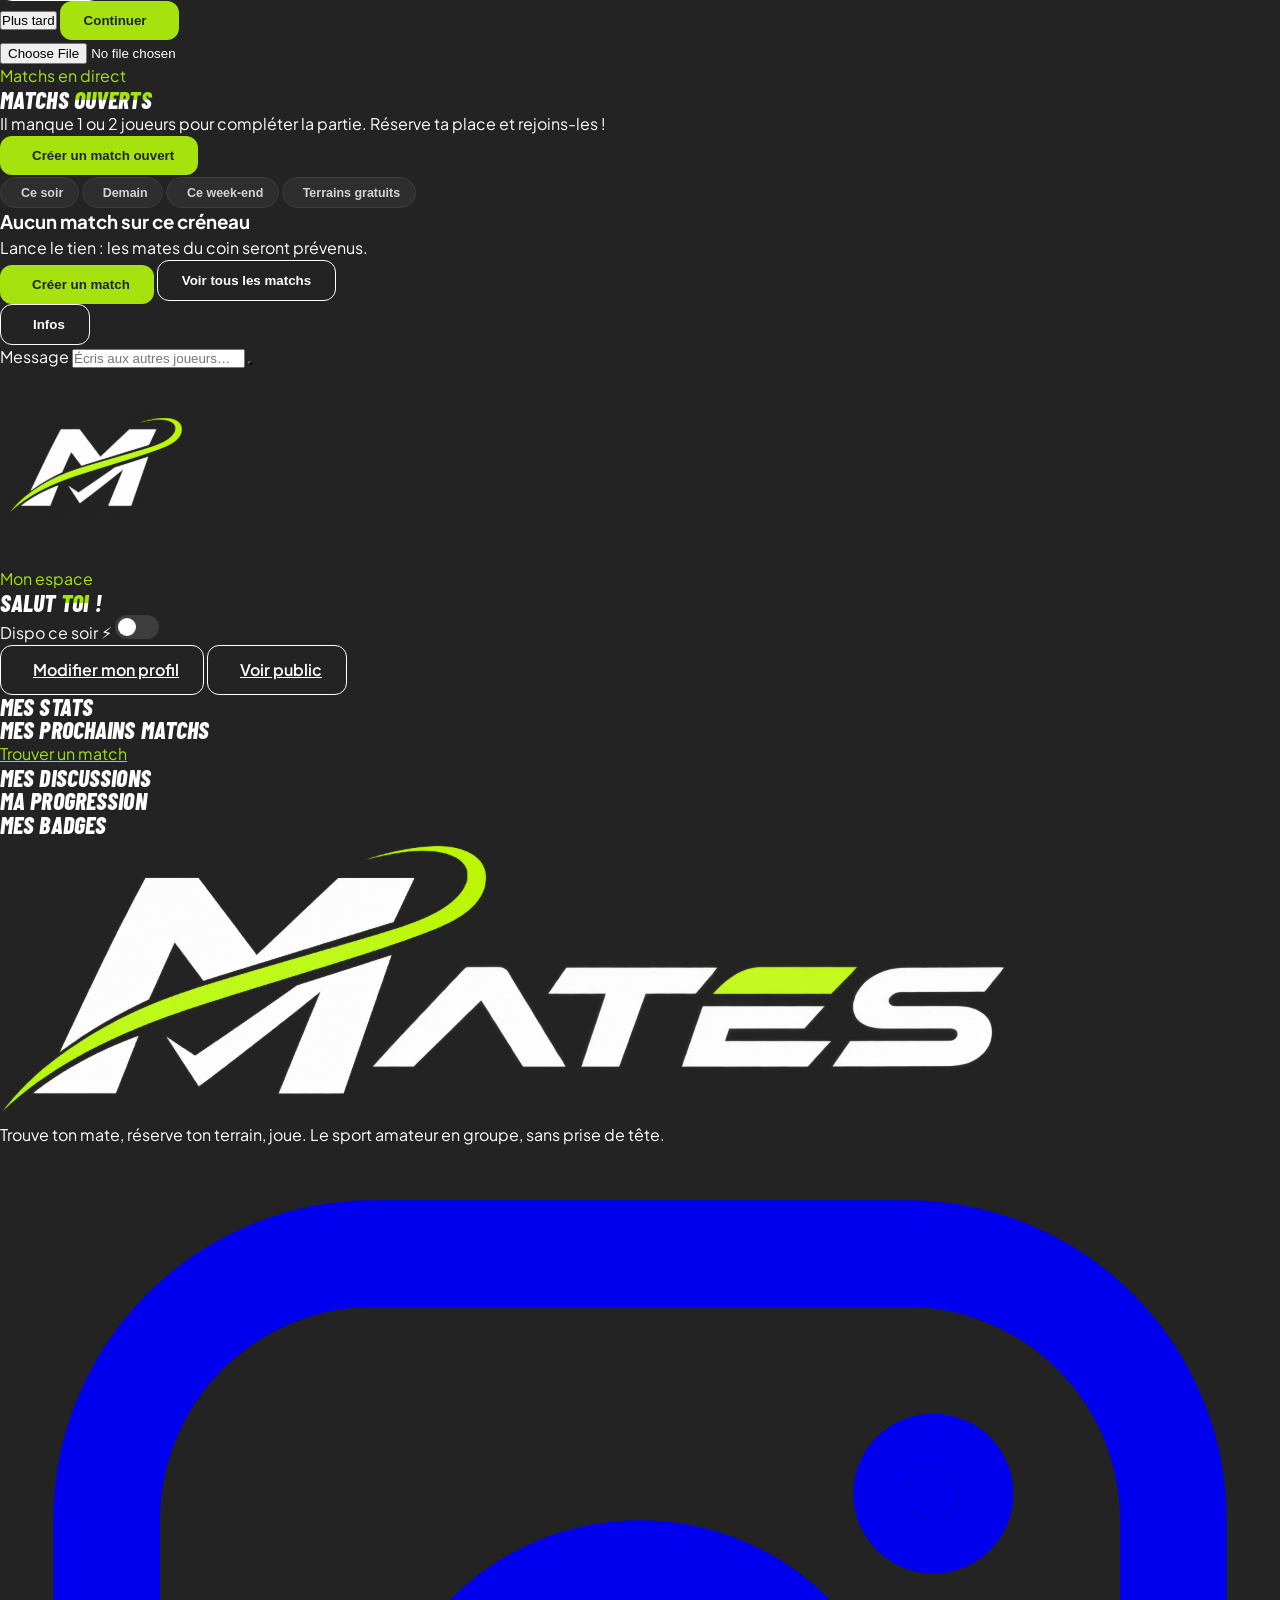
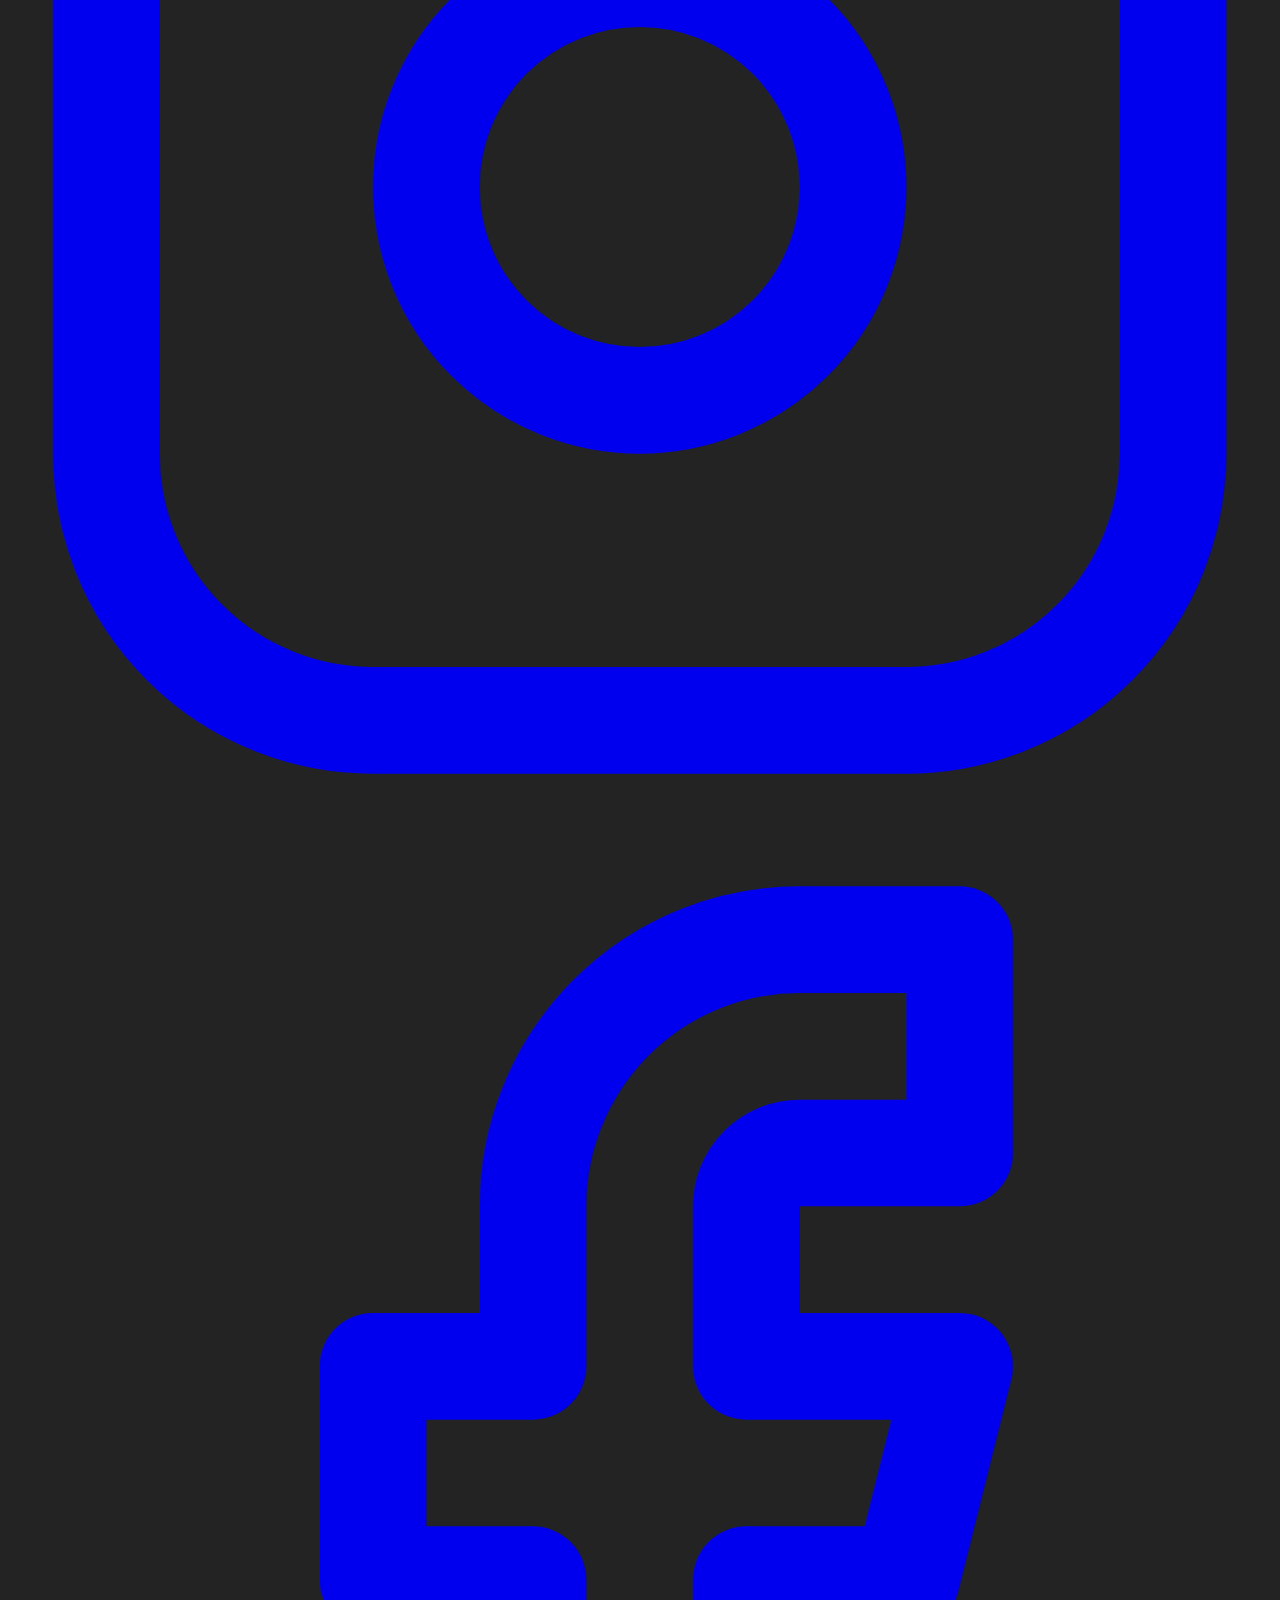
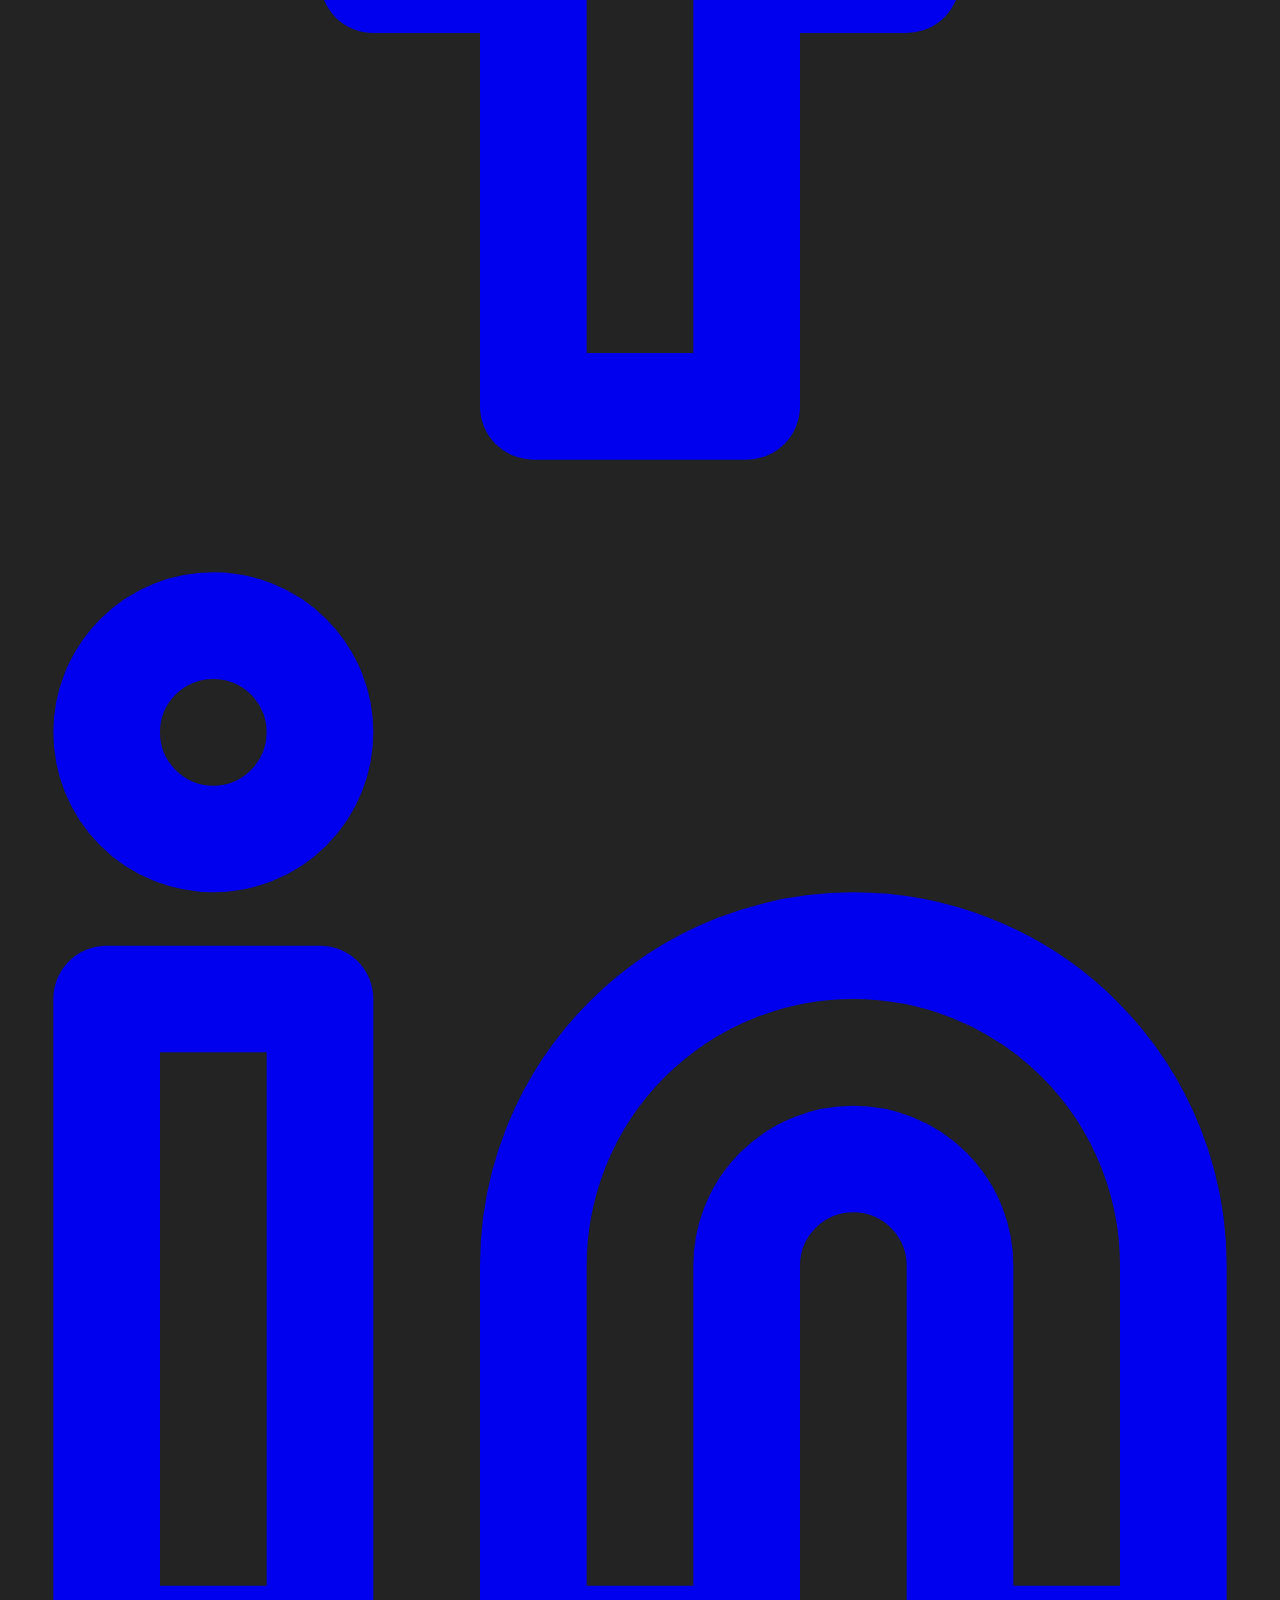
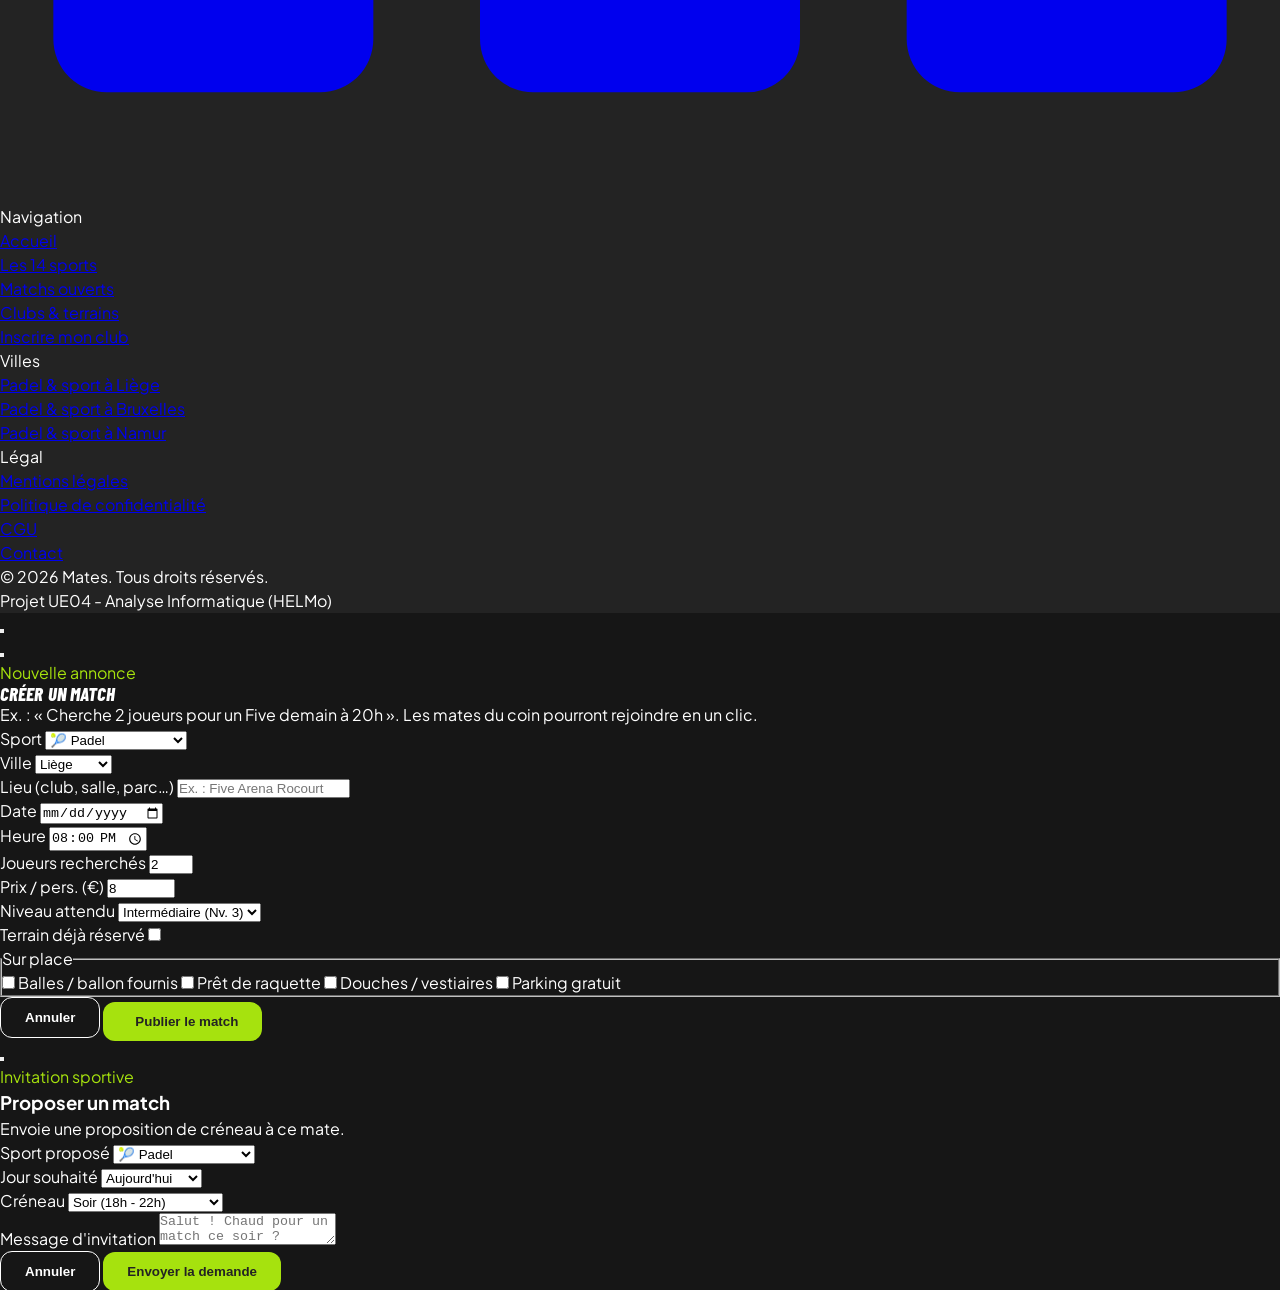
==== commit 1db1dbb7: "Clubs (terrains, horaires, tarifs, planning), réservation de créneaux, matchs partagés et administra" ====
--- a/index.html
+++ b/index.html
@@ -56,7 +56,7 @@
   <script src="https://unpkg.com/lucide@latest"></script>
 
   <!-- Styles personnalisés -->
-  <link rel="stylesheet" href="css/style.css?v=11">
+  <link rel="stylesheet" href="css/style.css?v=12">
 </head>
 <body class="bg-mates-dark text-slate-100 min-h-screen flex flex-col font-sans selection:bg-mates-green selection:text-black">
 
@@ -84,6 +84,9 @@
         <a href="#matches" id="nav-matches" class="nav-link px-5 py-2 rounded-full text-sm font-semibold transition-all hover:text-white text-slate-300">
           Matchs ouverts
         </a>
+        <a href="#clubs" id="nav-clubs" class="nav-link px-5 py-2 rounded-full text-sm font-semibold transition-all hover:text-white text-slate-300">
+          Clubs
+        </a>
         <button type="button" onclick="MatesApp.openCreateMatchModal()" class="ml-1 px-4 py-2 rounded-full text-sm font-bold text-mates-green border border-mates-green/40 hover:bg-mates-green hover:text-mates-dark transition-all flex items-center gap-1.5">
           <i data-lucide="plus" class="w-4 h-4"></i>
           <span class="hidden lg:inline">Créer un match</span>
@@ -106,6 +109,7 @@
       <a href="#home" class="mobile-nav-link block px-4 py-2 rounded-lg font-medium hover:bg-mates-cardElevated">Accueil</a>
       <a href="#sports" class="mobile-nav-link block px-4 py-2 rounded-lg font-medium hover:bg-mates-cardElevated">Les 14 Sports</a>
       <a href="#matches" class="mobile-nav-link block px-4 py-2 rounded-lg font-medium hover:bg-mates-cardElevated">Matchs ouverts</a>
+      <a href="#clubs" class="mobile-nav-link block px-4 py-2 rounded-lg font-medium hover:bg-mates-cardElevated">Clubs & terrains</a>
       <a href="#" onclick="MatesApp.openCreateMatchModal(); return false;" class="mobile-nav-link block px-4 py-2 rounded-lg font-bold text-mates-green hover:bg-mates-cardElevated">+ Créer un match</a>
       <div id="mobile-auth-links" class="space-y-2 pt-3">
         <a href="#auth/register" class="mobile-nav-link block px-4 py-2 rounded-lg font-semibold bg-mates-green text-black text-center">Créer mon profil</a>
@@ -1261,6 +1265,13 @@
     <!-- ------------------------------------------------------------------
          MON ESPACE (tableau de bord du joueur connecté)
          ------------------------------------------------------------------ -->
+    <!-- ------------------------------------------------------------------
+         CLUBS, RÉSERVATIONS ET ADMINISTRATION (rempli par js/pro.js)
+         ------------------------------------------------------------------ -->
+    <section id="view-pro" class="page-view hidden fade-in py-10">
+      <div id="pro-root" class="max-w-6xl mx-auto px-4 sm:px-6 lg:px-8"></div>
+    </section>
+
     <section id="view-dashboard" class="page-view hidden fade-in py-10">
       <div class="max-w-6xl mx-auto px-4 sm:px-6 lg:px-8 space-y-8">
 
@@ -1364,6 +1375,8 @@
             <li><a href="#home" class="hover:text-mates-green transition-colors">Accueil</a></li>
             <li><a href="#sports" class="hover:text-mates-green transition-colors">Les 14 sports</a></li>
             <li><a href="#matches" class="hover:text-mates-green transition-colors">Matchs ouverts</a></li>
+            <li><a href="#clubs" class="hover:text-mates-green transition-colors">Clubs & terrains</a></li>
+            <li><a href="#devenir-club" class="hover:text-mates-green transition-colors">Inscrire mon club</a></li>
           </ul>
         </div>
 
@@ -1545,8 +1558,9 @@
 
   <!-- Scripts Application -->
   <script src="https://cdn.jsdelivr.net/npm/@supabase/supabase-js@2.45.4/dist/umd/supabase.min.js"></script>
-  <script src="js/supabase-config.js?v=11"></script>
-  <script src="js/data.js?v=11"></script>
-  <script src="js/app.js?v=11"></script>
+  <script src="js/supabase-config.js?v=12"></script>
+  <script src="js/data.js?v=12"></script>
+  <script src="js/app.js?v=12"></script>
+  <script src="js/pro.js?v=12"></script>
 </body>
 </html>
